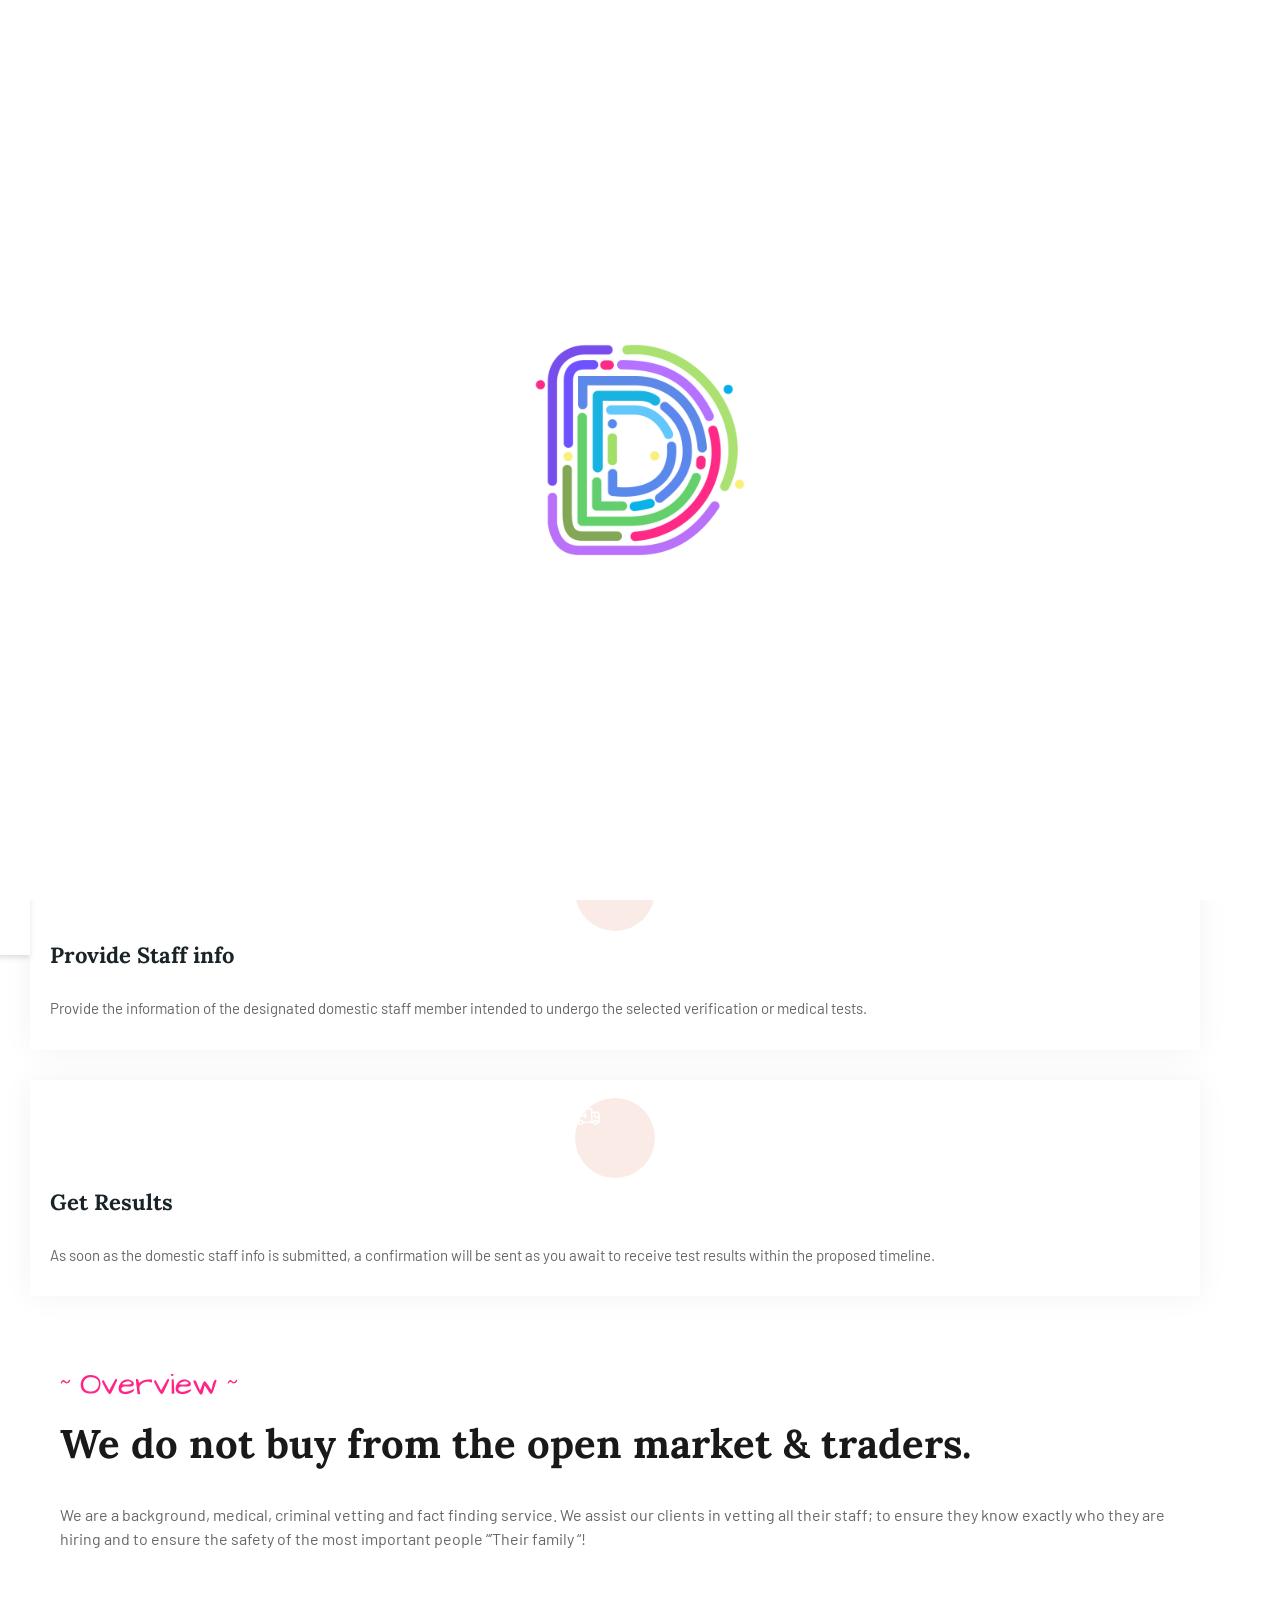
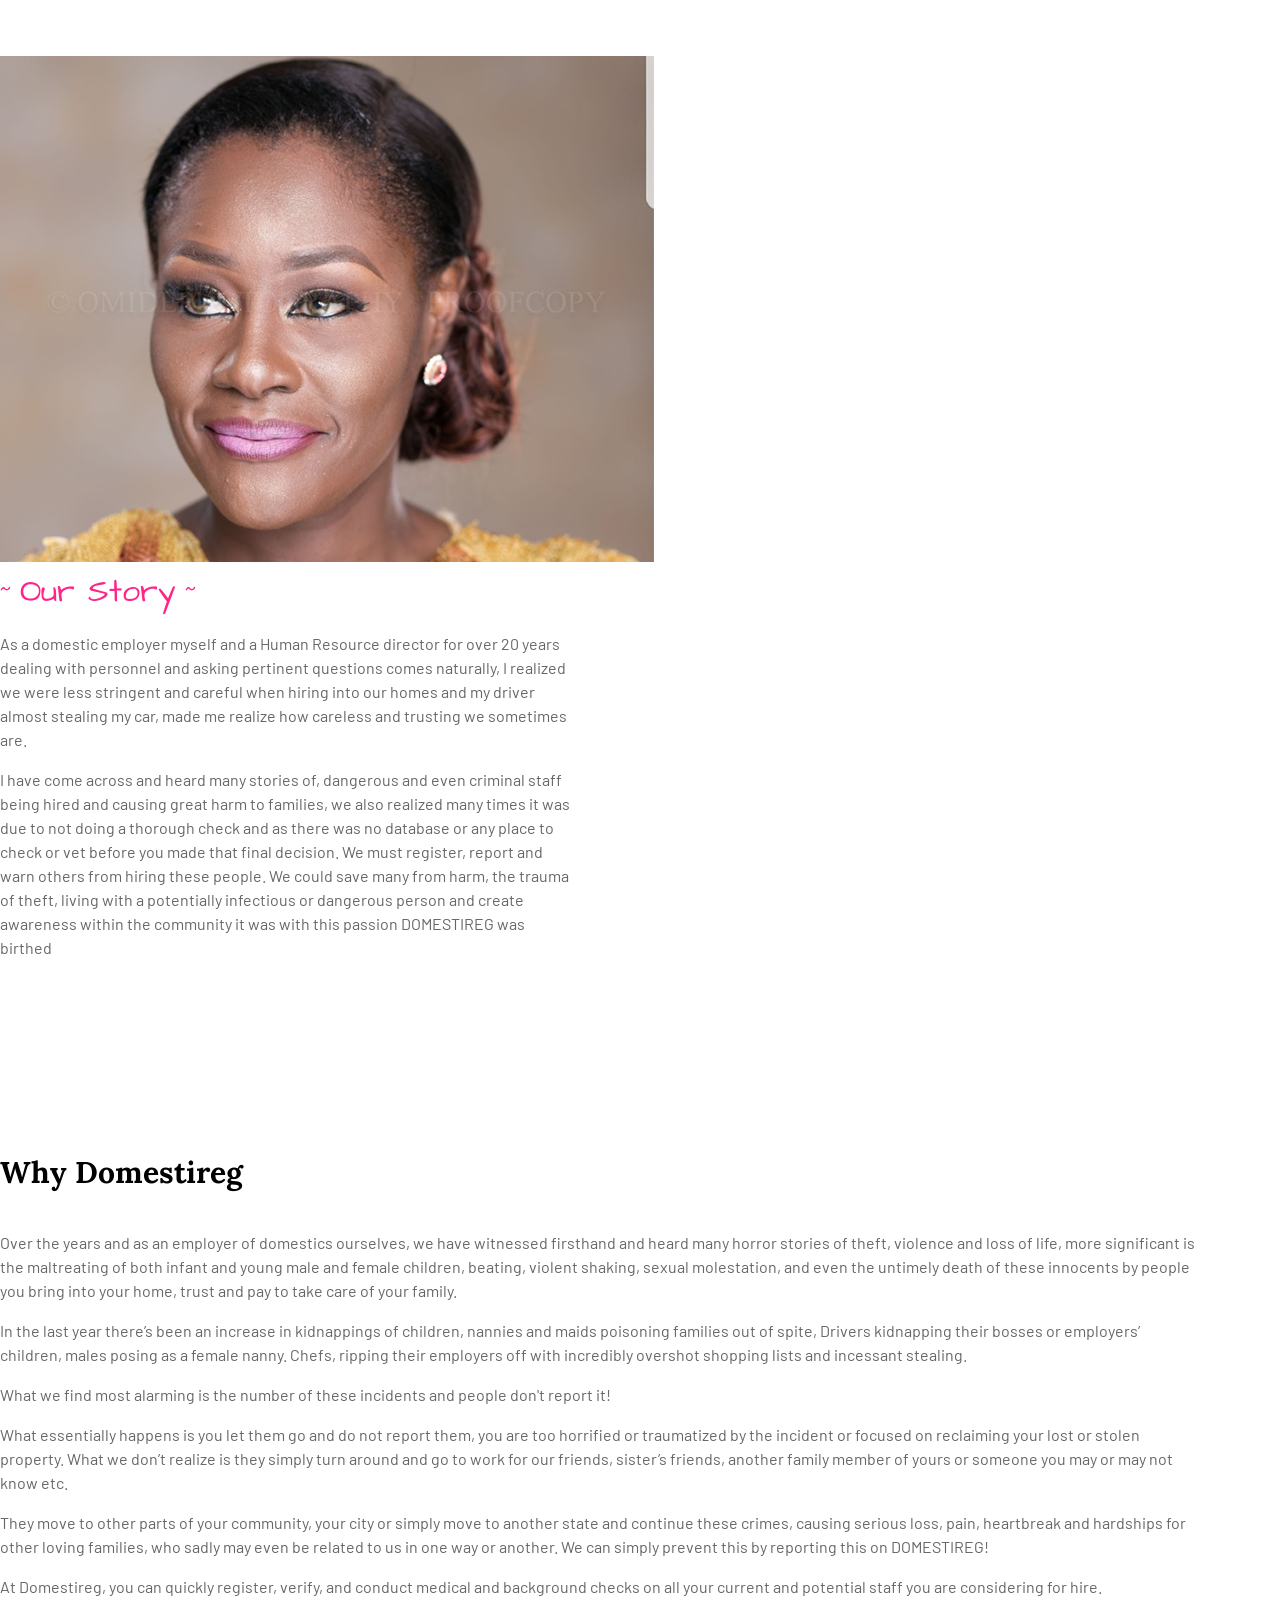
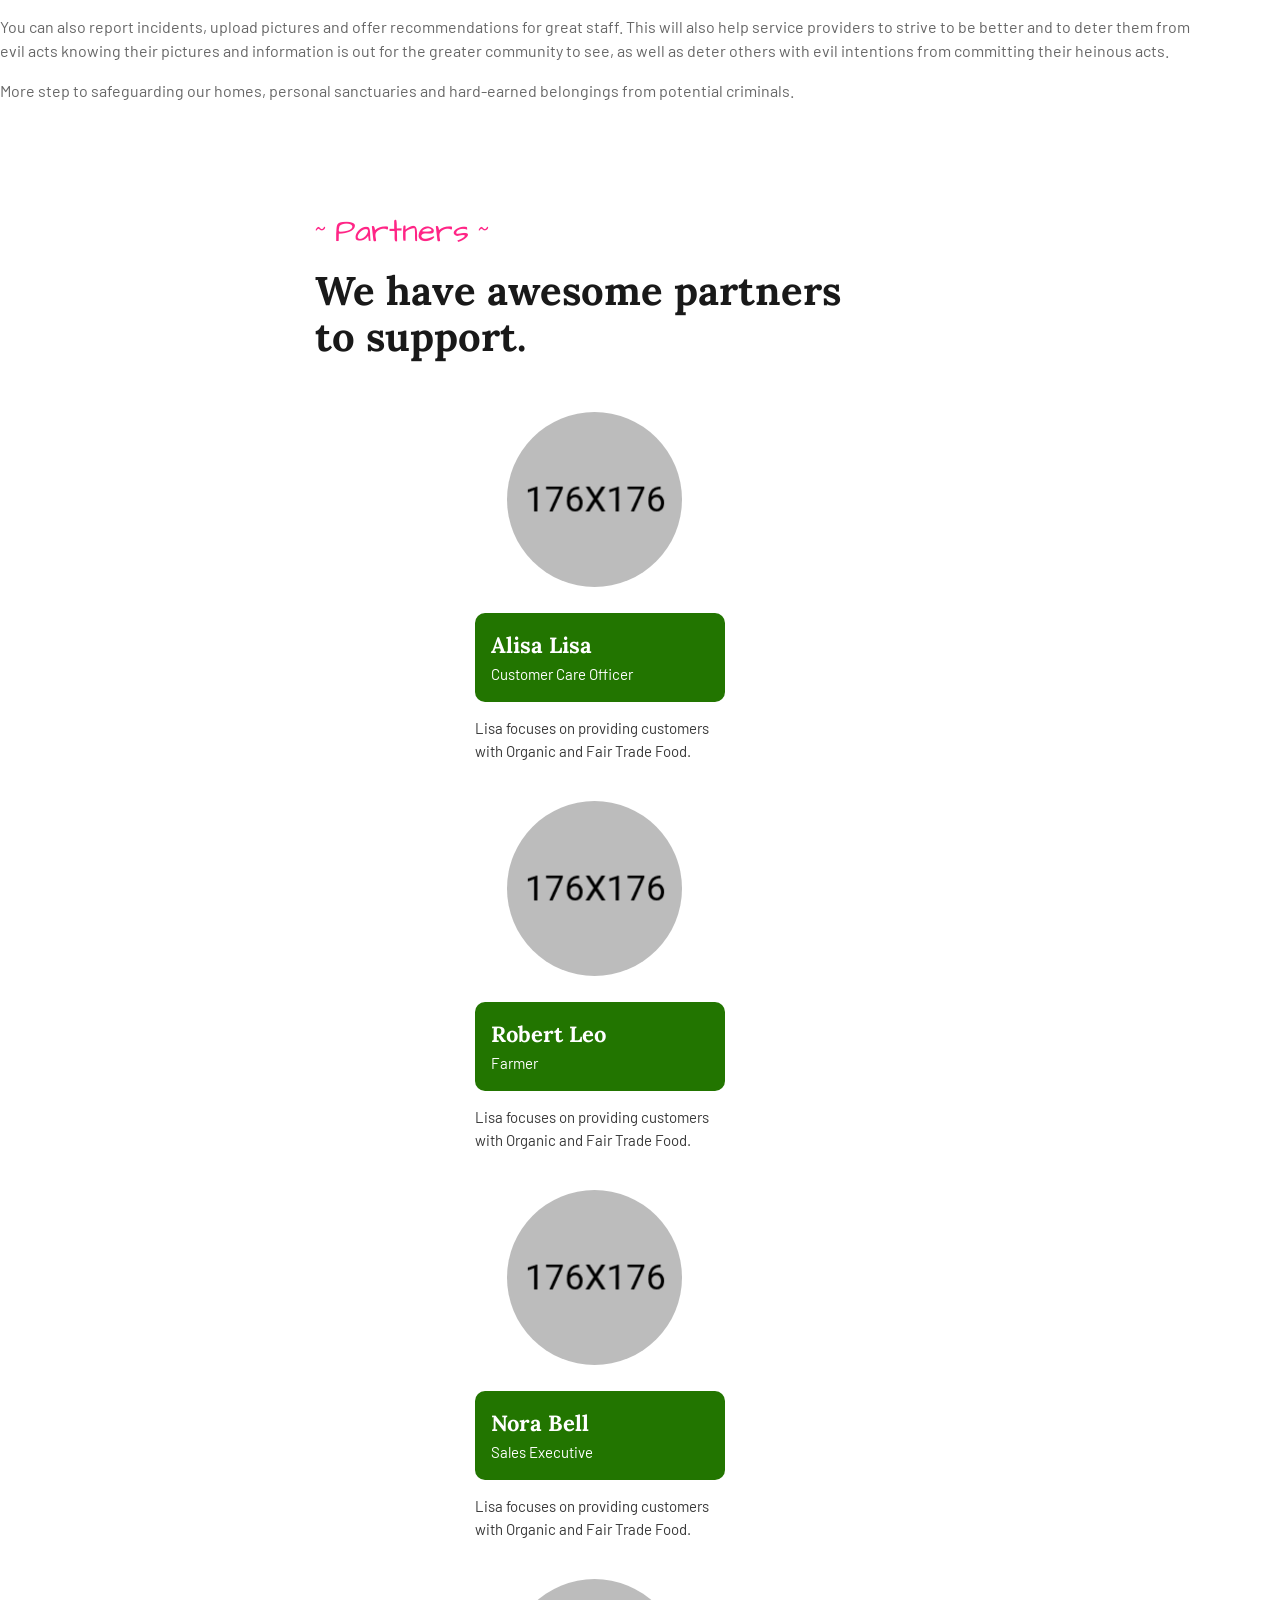
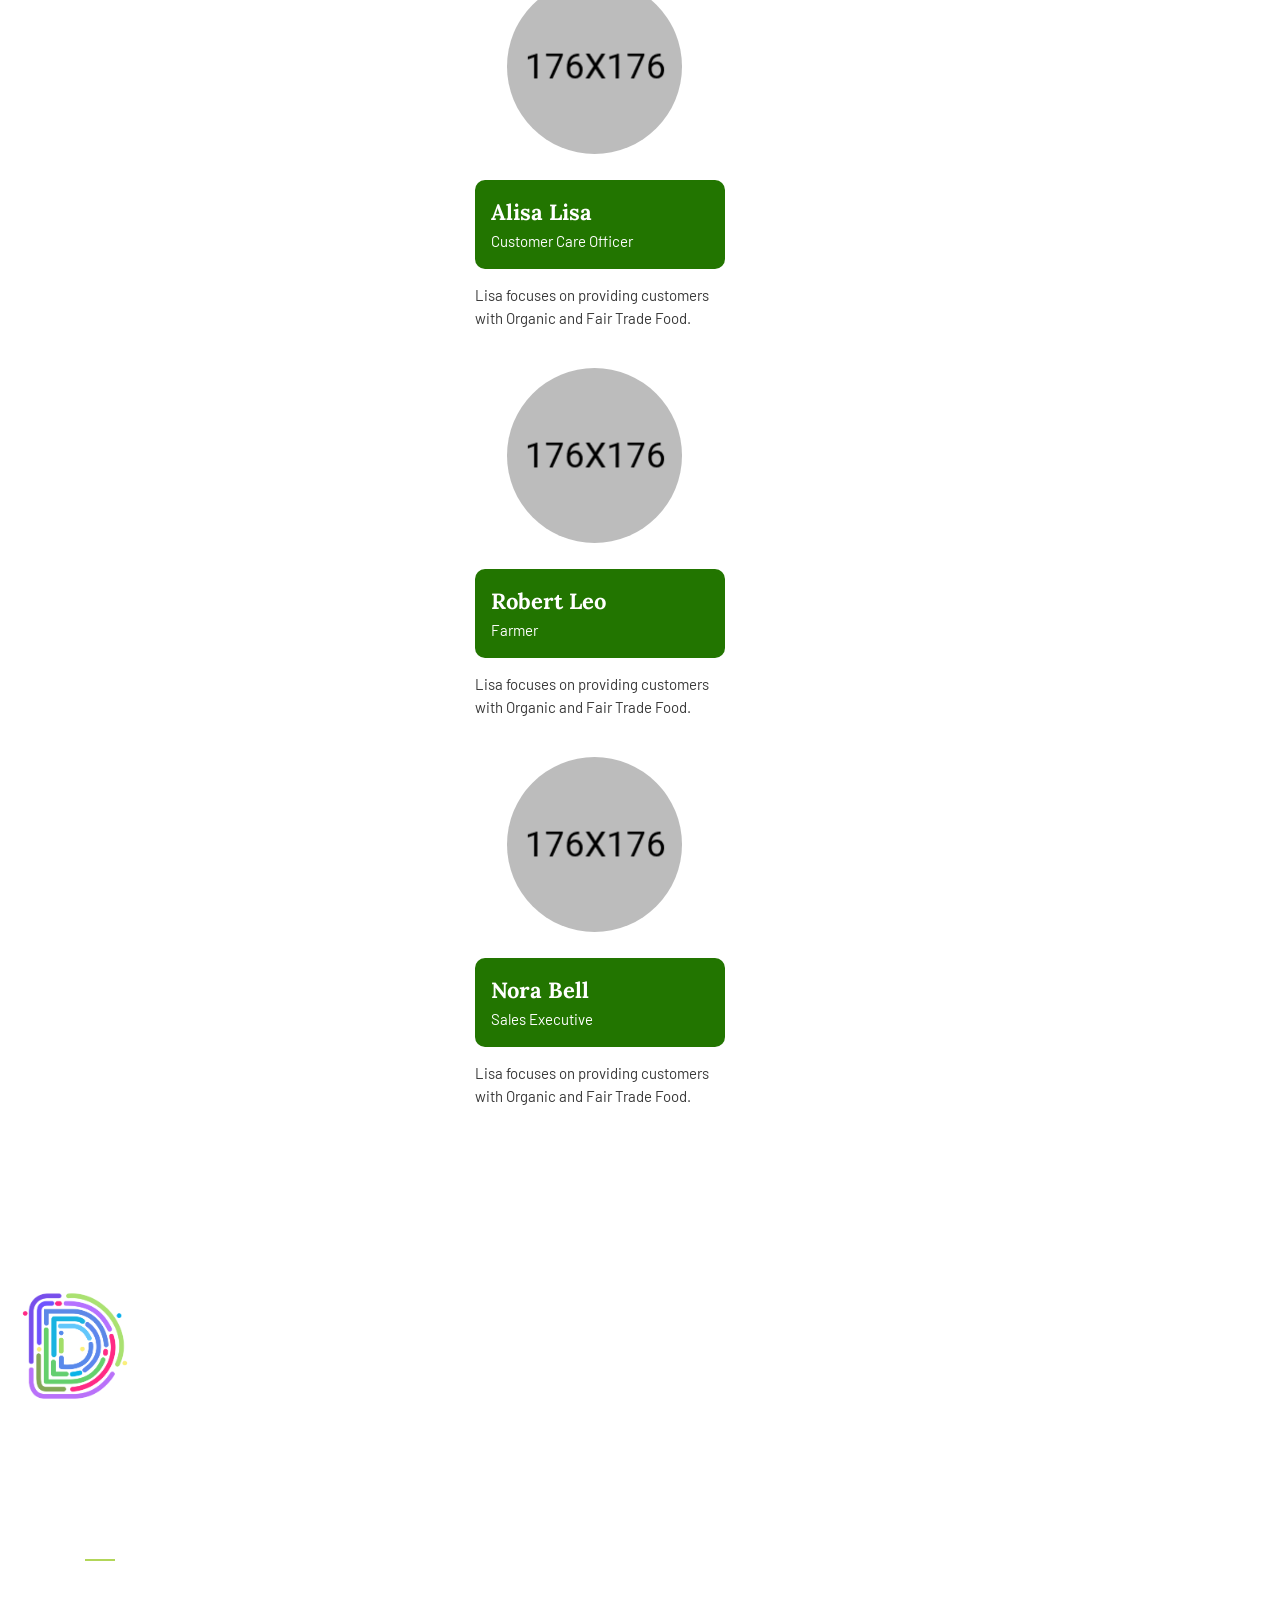
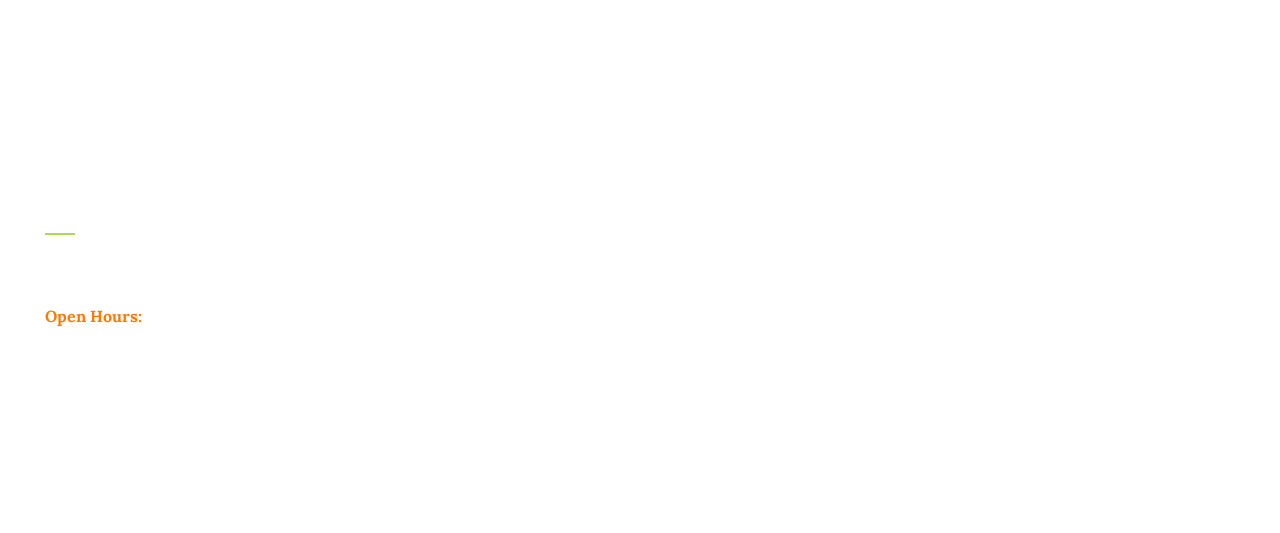
==== about.html @ 2394c48b "Setup" ====
<!DOCTYPE html>
<html lang="en">
<head>
	<meta charset="UTF-8">
	<meta name="viewport" content="width=device-width, initial-scale=1">
	<title>About Us | Organio</title>
	<meta name="description" content="Organio - Organic Food Store HTML Templae ">
	<meta name="keywords" content="	farm, food, fresh, fruit, nutrition, organic, organic farm, organic food store, organic shop, organic store, organic theme, store, vegetable, woocommerce">
	<meta name="author" content="Themexriver">
	<link rel="shortcut icon" href="assets/img/logo/ficon.png" type="image/x-icon">
	<!-- Mobile Specific Meta -->

	<link rel="stylesheet" href="assets/css/bootstrap.min.css">
	<link rel="stylesheet" href="assets/css/fontawesome-all.css">
	<link rel="stylesheet" href="assets/css/flaticon.css">
	<link rel="stylesheet" href="assets/css/animate.css">
	<link rel="stylesheet" href="assets/css/video.min.css">
	<link rel="stylesheet" href="assets/css/jquery.mCustomScrollbar.min.css">
	<link rel="stylesheet" href="assets/css/rs6.css">
	<link rel="stylesheet" href="assets/css/slick.css">
	<link rel="stylesheet" href="assets/css/slick-theme.css">
	<link rel="stylesheet" href="assets/css/style.css">
</head>
<body class="organio-wrapper">
	<div id="preloader"></div>
	<div class="up">
		<a href="#" class="scrollup text-center"><i class="fas fa-chevron-up"></i></a>
	</div>
	
<!-- Start of header section
	============================================= -->
	<header id="organio-header" class="organio-header-section header-style-one">
		<div class="organic-main-navigation">
			<div class="container">
				<div class="organic-header-content">
					<nav class="main-navigation-area d-flex clearfix ul-li">
						<div class="site-logo">
							<a href="#"><img src="assets/img/logo/domestireg_logo.png" alt=""></a>
						</div>
						<ul class="menu-navigation left-nav me-auto">
							<li><a href="#">Home</a></li>
							<li><a href="about.html">About</a></li>
							<li><a href="blog.html">Blog</a></li>
							<li><a href="contact.html">Contact</a></li>
						</ul>
						<ul class="menu-navigation nav-setup">
							<li><a href="login.html">Login</a></li>
							<li><a href="register.html" id="user-auth-btn" class="btn">Register</a></li>
						</ul>
					</nav>
				</div>
			</div>
		</div>
		<!-- Mobile Content -->
		<div class="mobile_menu position-relative">
			<div class="mobile_menu_button open_mobile_menu">
				<i class="fal fa-bars"></i>
			</div>
			<div class="mobile_menu_wrap">
				<div class="mobile_menu_overlay open_mobile_menu"></div>
				<div class="mobile_menu_content">
					<div class="mobile_menu_close open_mobile_menu">
						<i class="fal fa-times"></i>
					</div>
					<div class="m-brand-logo">
						<a href="!#"><img src="assets/img/logo/domestireg_logo.png" alt=""></a>
					</div>
					<nav class="mobile-main-navigation  clearfix ul-li">
						<ul id="m-main-nav" class="navbar-nav text-capitalize clearfix">
							<li><a href="!#">Home</a></li>
							<li><a href="about.html">About</a></li>
							<li><a href="blog.html">Blog</a></li>
							<li><a href="contact.html">Contact</a></li>
						</ul>
					</nav>
				</div>
			</div>
			<!-- /Mobile-Menu -->
		</div>
		<!-- Mobile Content -->
	</header>
<!-- End of header section
	============================================= -->

<!-- Start of Breadcrumb section
	============================================= -->
	<section id="or-breadcrumbs" class="or-breadcrumbs-section position-relative" data-background="assets/img/bg/about-us-2.jpg">
		<div class="background_overlay"></div>
		<div class="container">
			<div class="or-breadcrumbs-content text-center">
				<div class="page-title headline"><h1>About</h1></div>
				<div class="or-breadcrumbs-items ul-li">
					<ul>
						<li><a href="#">Home</a></li>
						<li>About</li>
					</ul>
				</div>
			</div>
		</div>
	</section>
<!-- End of Breadcrumb section
	============================================= -->

<!-- Start of Why choose section
	============================================= -->
	<section id="or-why-choose" class="or-why-choose-section">
		<div class="container">
			<div class="or-why-choose-content">  
				<div class="row">
					<div class="col-lg-6">
						<div class="or-why-choose-feature position-relative">
							<div class="row">
								<div class="col-md-6 d-flex align-items-stretch">
									<div class="or-why-choose-feature-innerbox headline pera-content text-center">
										<div class="or-why-choose-feature-icon position-relative d-flex align-items-center justify-content-center">
											<i class="flaticon-add-to-cart"></i>
										</div>
										<div class="or-why-choose-feature-text">
											<h3>Pick a service</h3>
											<p>Choose from a list of service bouquet.</p>
										</div>
									</div>
								</div>
								<div class="col-md-6 d-flex align-items-stretch">
									<div class="or-why-choose-feature-innerbox headline pera-content text-center">
										<div class="or-why-choose-feature-icon position-relative d-flex align-items-center justify-content-center">
											<i class="flaticon flaticon-fruits"></i>
										</div>
										<div class="or-why-choose-feature-text">
											<h3>Provide Staff info</h3>
											<p>
												Provide the information of the designated domestic staff member intended to undergo the selected verification or medical tests.
											</p>
										</div>
									</div>
								</div>
								<div class="col-md-6 d-flex align-items-stretch">
									<div class="or-why-choose-feature-innerbox headline pera-content text-center">
										<div class="or-why-choose-feature-icon position-relative d-flex align-items-center justify-content-center">
											<i class="flaticon flaticon-lorry"></i>
										</div>
										<div class="or-why-choose-feature-text">
											<h3>Get Results</h3>
											<p>
												As soon as the domestic staff info is submitted, 
												a confirmation will be sent as you await to receive test results within the proposed timeline. 
											</p>
										</div>
									</div>
								</div>
							</div>
						</div>
					</div>
					<div class="col-lg-6">
						<div class="or-why-choose-text-wrapper">
							<div class="or-section-title headline pera-content">
								<span class="sub-title">Overview</span>
								<h2 class="case-animate-time">We do not buy from the open market & traders.</h2>
								<p>
									We are a background, medical, criminal vetting and fact finding service. We assist our 
									clients in vetting all their staff; to ensure they know exactly who they are hiring and to 
									ensure the safety of the most important people “’Their family “!
								</p>
							</div>
						</div>
					</div>
				</div>
			</div>
		</div>
	</section>
<!-- End of Why choose section
	============================================= -->

	
	<!-- Start of About us section
	============================================= -->
	<section id="or-about-1" class="or-about-section-1">
		<div class="container">
			<div class="or-about-content-1 position-relative">
				<div class="or-about-img-1 position-absolute">
					<img src="assets/img/about/our-story.jpg" alt="">
				</div>
				<div class="or-about-text-area  d-flex justify-content-end">
					<div class="or-about-img-text-wrapper-1">
						<div class="or-section-title headline pera-content py-4">
							<span class="sub-title">Our Story</span>
							<p>
								As a domestic employer myself and a Human Resource director for over 20 years 
								dealing with personnel and asking pertinent questions comes naturally, I realized we 
								were less stringent and careful when hiring into our homes and my driver almost 
								stealing my car, made me realize how careless and trusting we sometimes are.
							</p>
							<p>
								I  have  come across and heard many stories of, dangerous and even criminal staff 
								being hired and causing great harm to families, we also realized many times it was 
								due to not doing a thorough check and as  there was no database or any place to 
								check or vet before you made that final decision.     We must register, report and  
								warn others from hiring these people. We could save many from harm, the trauma 
								of theft, living with a potentially infectious or dangerous person and create 
								awareness within the community it was with this passion DOMESTIREG was birthed
							</p>
						</div>
					</div>
				</div>
			</div>
		</div>
	</section>
<!-- End of About Us section
	============================================= -->	
	
	<section class="or-service-details-text-wrap headline pera-content">
		<div class="container">
			<h3>Why Domestireg</h3>
			<p>
				Over the years and as an employer of domestics ourselves, we have witnessed firsthand and heard 
				many horror stories of theft, violence and loss of life, more significant is the maltreating of 
				both infant and young male and female children, beating, violent shaking, sexual molestation, and 
				even the untimely death of these innocents by people you bring into your home, trust and pay to 
				take care of your family. 
			</p>
			<p>
				In the last year there’s been an increase in kidnappings of children, nannies and maids poisoning 
				families out of spite, Drivers kidnapping their bosses or employers’ children, males posing as a 
				female nanny. Chefs, ripping their employers off with incredibly overshot shopping lists and 
				incessant stealing. 
			</p>
			<p>What we find most alarming is the number of these incidents and people don't report it!</p>
			<p>
				What essentially happens is you let them go and do not report them, you are too horrified or 
				traumatized by the incident or focused on reclaiming your lost or stolen property. What we don’t 
				realize is they simply turn around and go to work for our friends, sister’s friends, another family 
				member of yours or someone you may or may not know etc.  
			</p>
			<p>
				They move to other parts of your community, your city or simply move to another state and 
				continue these crimes, causing serious loss, pain, heartbreak and hardships for other loving 
				families, who sadly may even be related to us in one way or another. We can simply prevent this 
				by reporting this on DOMESTIREG! 
			</p>
			<p>
				At Domestireg, you can quickly register, verify, and conduct medical and background checks on all 
your current and potential staff you are considering for hire. 
			</p>
			<p>
				You can also report incidents, upload pictures and offer recommendations for great staff. This 
will also help service providers to strive to be better and to deter them from evil acts knowing their 
pictures and information is out for the greater community to see, as well as deter others with evil 
intentions from committing their heinous acts. 
			</p>
			<p>More step to safeguarding our homes, personal sanctuaries and hard-earned belongings from potential criminals. </p>
		</div>
	</section>

<!-- Start of team section
	============================================= -->
	<section id="our-team" class="or-team-section">
		<div class="container">
			<div class="or-section-title headline pera-content text-center middle-align">
				<span class="sub-title">Partners</span>
				<h2 class="case-animate-time">We have awesome partners to support.</h2>
			</div>
			<div class="or-team-content">
				<div class="or-team-content-area">
					<div class="or-team-slider">
						<div class="organio-inner-item">
							<div class="or-team-innerbox">
								<div class="or-team-img position-relative">
									<img src="assets/img/team/tm1.jpg" alt="">
								</div>
								<div class="or-taam-item-holder">
									<div class="or-team-meta text-center headline position-relative">
										<h3><a href="team-single.html">Alisa Lisa</a></h3>
										<span>Customer Care Officer</span>
										<div class="team-item-side-img">
											<img class="side-img" src="assets/img/icon/t-icon2.png" alt="">
											<img class="side-img" src="assets/img/icon/t-icon1.png" alt="">
										</div>
									</div>
									<div class="or-team-text-social pera-content text-center">
										<p>Lisa focuses on providing customers with Organic and Fair Trade Food.</p>
										<div class="or-team-social">
											<a href="#"><i class="fab fa-facebook-f"></i></a>
											<a href="#"><i class="fab fa-twitter"></i></a>
											<a href="#"><i class="fab fa-dribbble"></i></a>
											<a href="#"><i class="fab fa-behance"></i></a>
										</div>
									</div>
								</div>
							</div>
						</div>
						<div class="organio-inner-item">
							<div class="or-team-innerbox">
								<div class="or-team-img position-relative">
									<img src="assets/img/team/tm2.jpg" alt="">
								</div>
								<div class="or-taam-item-holder">
									<div class="or-team-meta text-center headline position-relative">
										<h3><a href="team-single.html">Robert Leo</a></h3>
										<span>Farmer</span>
										<div class="team-item-side-img">
											<img class="side-img" src="assets/img/icon/t-icon2.png" alt="">
											<img class="side-img" src="assets/img/icon/t-icon1.png" alt="">
										</div>
									</div>
									<div class="or-team-text-social pera-content text-center">
										<p>Lisa focuses on providing customers with Organic and Fair Trade Food.</p>
										<div class="or-team-social">
											<a href="#"><i class="fab fa-facebook-f"></i></a>
											<a href="#"><i class="fab fa-twitter"></i></a>
											<a href="#"><i class="fab fa-dribbble"></i></a>
											<a href="#"><i class="fab fa-behance"></i></a>
										</div>
									</div>
								</div>
							</div>
						</div>
						<div class="organio-inner-item">
							<div class="or-team-innerbox">
								<div class="or-team-img position-relative">
									<img src="assets/img/team/tm3.jpg" alt="">
								</div>
								<div class="or-taam-item-holder">
									<div class="or-team-meta text-center headline position-relative">
										<h3><a href="team-single.html">Nora Bell</a></h3>
										<span>Sales Executive</span>
										<div class="team-item-side-img">
											<img class="side-img" src="assets/img/icon/t-icon2.png" alt="">
											<img class="side-img" src="assets/img/icon/t-icon1.png" alt="">
										</div>
									</div>
									<div class="or-team-text-social pera-content text-center">
										<p>Lisa focuses on providing customers with Organic and Fair Trade Food.</p>
										<div class="or-team-social">
											<a href="#"><i class="fab fa-facebook-f"></i></a>
											<a href="#"><i class="fab fa-twitter"></i></a>
											<a href="#"><i class="fab fa-dribbble"></i></a>
											<a href="#"><i class="fab fa-behance"></i></a>
										</div>
									</div>
								</div>
							</div>
						</div>
						<div class="organio-inner-item">
							<div class="or-team-innerbox">
								<div class="or-team-img position-relative">
									<img src="assets/img/team/tm1.jpg" alt="">
								</div>
								<div class="or-taam-item-holder">
									<div class="or-team-meta text-center headline position-relative">
										<h3><a href="team-single.html">Alisa Lisa</a></h3>
										<span>Customer Care Officer</span>
										<div class="team-item-side-img">
											<img class="side-img" src="assets/img/icon/t-icon2.png" alt="">
											<img class="side-img" src="assets/img/icon/t-icon1.png" alt="">
										</div>
									</div>
									<div class="or-team-text-social pera-content text-center">
										<p>Lisa focuses on providing customers with Organic and Fair Trade Food.</p>
										<div class="or-team-social">
											<a href="#"><i class="fab fa-facebook-f"></i></a>
											<a href="#"><i class="fab fa-twitter"></i></a>
											<a href="#"><i class="fab fa-dribbble"></i></a>
											<a href="#"><i class="fab fa-behance"></i></a>
										</div>
									</div>
								</div>
							</div>
						</div>
						<div class="organio-inner-item">
							<div class="or-team-innerbox">
								<div class="or-team-img position-relative">
									<img src="assets/img/team/tm2.jpg" alt="">
								</div>
								<div class="or-taam-item-holder">
									<div class="or-team-meta text-center headline position-relative">
										<h3><a href="team-single.html">Robert Leo</a></h3>
										<span>Farmer</span>
										<div class="team-item-side-img">
											<img class="side-img" src="assets/img/icon/t-icon2.png" alt="">
											<img class="side-img" src="assets/img/icon/t-icon1.png" alt="">
										</div>
									</div>
									<div class="or-team-text-social pera-content text-center">
										<p>Lisa focuses on providing customers with Organic and Fair Trade Food.</p>
										<div class="or-team-social">
											<a href="#"><i class="fab fa-facebook-f"></i></a>
											<a href="#"><i class="fab fa-twitter"></i></a>
											<a href="#"><i class="fab fa-dribbble"></i></a>
											<a href="#"><i class="fab fa-behance"></i></a>
										</div>
									</div>
								</div>
							</div>
						</div>
						<div class="organio-inner-item">
							<div class="or-team-innerbox">
								<div class="or-team-img position-relative">
									<img src="assets/img/team/tm3.jpg" alt="">
								</div>
								<div class="or-taam-item-holder">
									<div class="or-team-meta text-center headline position-relative">
										<h3><a href="team-single.html">Nora Bell</a></h3>
										<span>Sales Executive</span>
										<div class="team-item-side-img">
											<img class="side-img" src="assets/img/icon/t-icon2.png" alt="">
											<img class="side-img" src="assets/img/icon/t-icon1.png" alt="">
										</div>
									</div>
									<div class="or-team-text-social pera-content text-center">
										<p>Lisa focuses on providing customers with Organic and Fair Trade Food.</p>
										<div class="or-team-social">
											<a href="#"><i class="fab fa-facebook-f"></i></a>
											<a href="#"><i class="fab fa-twitter"></i></a>
											<a href="#"><i class="fab fa-dribbble"></i></a>
											<a href="#"><i class="fab fa-behance"></i></a>
										</div>
									</div>
								</div>
							</div>
						</div>
					</div>
				</div>
			</div>
		</div>
	</section>
<!-- End of team section
	============================================= -->					

<!-- Start of Footer section
	============================================= -->
	<footer id="or-footer-1" class="or-footer-section-1 pt-5" data-background="assets/img/bg/bg-footer-top.png">
		<div class="or-footer-widget-wrapper-1">
			<div class="container">
				<div class="row">
					<div class="col-lg-3 col-md-6">	
						<div class="or-footer-widget headline pera-content ul-li-block">
							<div class="or-logo-widget">
								<a href="#"><img src="assets/img/logo/domestireg_icon.png" style="width: 150px;" alt=""></a>
								<p class="pt-0">
									We work with a passion of taking challenges and creating new ones in advertising sector.
								</p>
							</div>
						</div>
					</div>
					<div class="col-lg-3 col-md-6">	
						<div class="or-footer-widget  headline pera-content ul-li-block">
							<div class="or-menu-widget">
								<h2 class="widget-title">Links</h2>
								<ul>
									<li><a href="index.html">Home</a></li>
									<li><a href="about.html">About us</a></li>
									<li><a href="blog.html">Blog</a></li>
									<li><a href="contact.html">Contact</a></li>
									<li><a href="login.html">Login</a></li>
								</ul>
							</div>
						</div>
					</div>
					<div class="col-lg-3 col-md-6 pt-4">	
						<div class="or-footer-widget headline pera-content ul-li-block">
							<div class="or-contact-widget">
								<h2 class="widget-title">Official info:</h2>
								<ul>
									<li><i class="fas fa-envelope"></i> <span> info@domestireg.com  </span> </li>
								</ul>
								<span class="title">Open Hours: </span>
								<p>Mon - Sat: 8 am - 5 pm, Sunday: CLOSED</p>
								<div class="footer-social d-flex text-white">	
									<a class="d-inline py-2 pe-2" href="#" tabindex="0"><i class="fab fa-facebook-f"></i></a>
									<a class="d-inline p-2" href="#" tabindex="0"><i class="fab fa-twitter"></i></a>
									<a class="d-inline p-2" href="#" tabindex="0"><i class="fab fa-instagram"></i></a>
								</div>
							</div>
						</div>
					</div>
					<div class="col-lg-3 col-md-6">	
					</div>
				</div>
			</div>
		</div>
		<div class="or-footer-copyright text-center" data-background="assets/img/bg/bg-footer-bottom.png">
			<span>© 2021 Organio - Organic. All rights reserved.</span>
		</div>
	</footer>
<!-- End of Footer section
	============================================= -->	


	<!-- For Js Library -->
	<script src="assets/js/jquery.min.js"></script>
	<script src="assets/js/bootstrap.min.js"></script>
	<script src="assets/js/popper.min.js"></script>
	<script src="assets/js/jquery.magnific-popup.min.js"></script>
	<script src="assets/js/appear.js"></script>
	<script src="assets/js/slick.js"></script>
	<script src="assets/js/jquery.counterup.min.js"></script>
	<script src="assets/js/waypoints.min.js"></script>
	<script src="assets/js/jquery.mCustomScrollbar.concat.min.js"></script>
	<script src="assets/js/wow.min.js"></script>
	<script src="assets/js/imagesloaded.pkgd.min.js"></script>
	<script src="assets/js/parallax-scroll.js"></script>
	<script src="assets/js/rbtools.min.js"></script>
	<script src="assets/js/rs6.min.js"></script>
	<script src="assets/js/script.js"></script>
</body>
</html>
---- assets/css/video.min.css ----
code,pre{tab-size:4}.mfp-preloader{font-size:13px}.get-code-window{position:relative;background:#FFF;padding:2em 3em;width:auto;margin:20px auto;max-width:600px}#magnific_popup_documentation{font-size:3em;margin-bottom:1em;font-weight:700;text-align:center}.grid-c{clear:both}.grid-c p{margin-bottom:.5em}.grid-c{overflow:hidden;margin:0 -1em}.gc3{-moz-box-sizing:border-box;-webkit-box-sizing:border-box;box-sizing:border-box;width:50%;float:left;padding:1em;overflow:hidden}.grid-c .gc3:nth-of-type(2n+1){clear:left}#broken-glass{height:100%;-webkit-tap-highlight-color:transparent;position:absolute;left:0;top:0;width:100%}#header-links{font-size:16px}#markdown-toc{position:fixed;left:0;top:50px;padding:20px;background:rgba(255,255,255,.71);-webkit-backface-visibility:hidden;list-style:none}#markdown-toc a[href="#magnific-popup-docs"]{display:none}#markdown-toc:before{content:'Table of contents';font-weight:700;display:block;margin-bottom:10px}@media all and (max-width:75em){#markdown-toc{position:static;padding:0;background:0 0}}#markdown-toc code,pre{font-family:Consolas,"Liberation Mono",Courier,monospace}code{background:#F8F8F8;padding:.1em .4em;color:#c82829;font-size:13px}pre{background:0 0;line-height:18px;overflow:auto;padding:20px 25px;border-radius:2px}pre code{border:0;padding:0;background:0 0;color:#000;font-size:13px}.highlight{position:relative;margin-bottom:.5em;margin-left:-1.5em;width:100%;padding:0 1.5em;background-color:#F5FAFC}pre code:before{display:block;position:absolute;right:3px;top:6px;padding:3px 7px 0;color:#889499;font-size:12px;line-height:13px}code.html:before{content:'HTML'}code.javascript:before{content:'JS'}code.css:before{content:'CSS'}#mc_embed_signup{max-width:350px;padding:32px;background:#EEE}#mc_embed_signup input[type=email]{border:1px solid #CCC;border-top:1px solid #999;padding:5px;font-size:18px;width:200px;margin-right:10px;height:25px;transition:all .3s ease;-moz-transition:all .3s ease;-webkit-transition:all .3s ease;border-radius:2px;-moz-border-radius:2px;-webkit-border-radius:2px}#mc_embed_signup input[type=email]:focus{background-color:#FFF;border:1px solid #3169B3;box-shadow:#3169B3 0 0 5px;-moz-box-shadow:#3169B3 0 0 5px;-webkit-box-shadow:#3169B3 0 0 5px;outline:0}#mc_embed_signup input[type=submit]{border:1px solid #3169B3;font-size:13px;font-weight:700;color:#FFF;height:auto;padding:8px 13px;cursor:pointer;background-color:#3169B3;display:inline-block;width:auto;-webkit-appearance:none;border-radius:2px;-moz-border-radius:2px;-webkit-border-radius:2px;vertical-align:top}.embed-form{position:relative}#mc_embed_signup #main-wrapper{background:0 0;max-width:800px;width:100%;margin:2em auto 4em;padding:0 3em 3em;-moz-box-sizing:border-box;-webkit-box-sizing:border-box;box-sizing:border-box;position:relative}.white-popup-block{background:#FFF;padding:20px 30px;text-align:left;max-width:650px;margin:40px auto;position:relative}#examples:after{content:'to view source click on the title of example';opacity:.4;font-weight:400;font-size:14px;margin-top:13px;float:right}.example{margin-bottom:20px;position:relative}.square-tmb{margin:0 10px 0 0;cursor:pointer}.zoom-cursor{cursor:-webkit-zoom-in;cursor:-moz-zoom-in;cursor:zoom-in}.example a,a.popup-link{text-decoration:none;border-bottom:1px dotted}.example a:hover,a.popup-link:hover{text-decoration:none}#image-gallery a,#single-image{border-bottom:none}.not-ready-yet-notice{padding:20px;background:#EEE}#footer{border-top:1px solid #DDD;padding-top:3em;margin:5em 0 0;width:100%;text-align:center;opacity:.9}#conditional-lightbox-notice{display:none}#logo-status{opacity:0;-webkit-transition:opacity .5s;-moz-transition:opacity .5s;transition:opacity .5s;width:100%;text-align:center}#logo-status.down{opacity:1}code.def{padding:0;background:#FFF;border:0;display:block;margin-bottom:8px;margin-top:-10px;color:#A3A3A3}@media all and (max-width:50em){#logo}@media all and (max-width:30em){#examples:after{display:none}.gc3{width:100%}.grid-c .gc3:nth-of-type(2n+1){clear:none}#main-wrapper{padding:1em;margin-top:0}.highlight{padding:.2em 1em;margin:1em -1em}}@media all and (max-width:700px){.zoom-cursor{cursor:pointer}#conditional-lightbox-notice{display:block;padding:10px;background:#FFEAEA}}#logo-overlay{width:100%;height:75px;background:red;position:absolute;left:0;top:0;opacity:0}#mfp-build-tool{background:#FFF;padding:30px 40px 40px;max-width:500px;text-align:left;margin:10px auto;position:relative}#mfp-build-tool #mfp-build-form label{display:block;margin-bottom:5px;min-height:18px;padding-left:18px}#mfp-build-form input[type=checkbox]{margin:3px 5px 3px -18px;line-height:normal;cursor:pointer;width:auto;float:left}#mfp-build-status{min-height:40px}#mfp-build-status .error{color:#830C0C}#mfp-build-status .success{color:#014B04}#mfp-build-status .progress{color:#000}#smashing{text-align:center;font-weight:700}#smashing strong{color:#EF4A35}.smashing-link{margin-left:29px;position:relative}.smashing-link:before{content:'';display:inline-block;width:24px;height:24px;background:url(http://dimsemenov.com/images/sm-logo-24x24.png);position:absolute;top:-4px;left:-28px}#hackernews{margin-left:24px}#hackernews:before{background:url(http://dimsemenov.com/images/hn-logo-18x18.gif);width:18px;height:18px;top:-1px;left:-22px}.share-buttons{text-align:center}.share-buttons .share-buttons{position:relative;margin:70px 0}#tweet{background:#0096c4}#like{background:#3b5998}#gplus{background:#d34836}#vkcom{background:#6e8fb1}pre .comment,pre .diff .header,pre .javadoc,pre .template_comment{color:#998;font-style:italic}pre .css .rule .keyword,pre .javascript .title,pre .keyword,pre .nginx .title,pre .request,pre .status,pre .subst,pre .winutils{color:#333;font-weight:700}pre .hexcolor,pre .number,pre .ruby .constant{color:#099}pre .phpdoc,pre .string,pre .tag .value,pre .tex .formula{color:#D01040}pre .id,pre .title{color:#900;font-weight:700}pre .clojure .title,pre .javascript .title,pre .lisp .title,pre .subst{font-weight:400}pre .class .title,pre .haskell .type,pre .tex .command,pre .vhdl .literal{color:#458;font-weight:700}pre .django .tag .keyword,pre .rules .property,pre .tag,pre .tag .title{color:navy;font-weight:400}pre .attribute,pre .lisp .body,pre .variable{color:teal}pre .regexp{color:#009926}pre .class{color:#458;font-weight:700}pre .built_in,pre .clojure .built_in,pre .lisp .title{color:#0086b3}pre .cdata,pre .doctype,pre .pi,pre .preprocessor,pre .shebang{color:#999;font-weight:700}pre .deletion{background:#fdd}pre .addition{background:#dfd}pre .diff .change{background:#0086b3}pre .chunk{color:#aaa}#documentation-intro{background:#2b2b2b;text-align:center;padding:3em;width:100%;margin-left:-3em;margin-bottom:3em}#documentation-intro #id1{display:none}.hll{background-color:#ffc}.c{color:#998;font-style:italic}.err{color:#a61717;background-color:#e3d2d2}.k,.o{color:#000;font-weight:700}.cm{color:#998;font-style:italic}.cp{color:#999;font-weight:700;font-style:italic}.c1{color:#998;font-style:italic}.cs{color:#999;font-weight:700;font-style:italic}.gd{color:#000;background-color:#fdd}.ge{color:#000;font-style:italic}.gr{color:#a00}.gh{color:#999}.gi{color:#000;background-color:#dfd}.go{color:#888}.gp{color:#555}.gs{font-weight:700}.gu{color:#aaa}.gt{color:#a00}.kc,.kd,.kn,.kp,.kr{color:#000;font-weight:700}.kt{color:#458;font-weight:700}.m{color:#099}.s{color:#d01040}.na{color:teal}.nb{color:#0086b3}.nc{color:#458;font-weight:700}.no{color:teal}.nd{color:#3c5d5d;font-weight:700}.ni{color:purple}.ne,.nf,.nl{color:#900;font-weight:700}.nn{color:#555}.nt{color:navy}.nv{color:teal}.ow{color:#000;font-weight:700}.w{color:#bbb}.mf,.mh,.mi,.mo{color:#099}.s2,.sb,.sc,.sd,.se,.sh,.si,.sx{color:#d01040}.sr{color:#009926}.s1{color:#d01040}.ss{color:#990073}.bp{color:#999}.vc,.vg,.vi{color:teal}.il{color:#099}.mfp-bg{top:0;left:0;width:100%;height:100%;z-index:1042;overflow:hidden;position:fixed;background:#0b0b0b;opacity:.8;filter:alpha(opacity=80)}.mfp-wrap{top:0;left:0;width:100%;height:100%;z-index:1043;position:fixed;outline:0!important;-webkit-backface-visibility:hidden}.mfp-container{text-align:center;position:absolute;width:100%;height:100%;left:0;top:0;padding:0 8px;-webkit-box-sizing:border-box;-moz-box-sizing:border-box;box-sizing:border-box}.mfp-container:before{content:'';display:inline-block;height:100%;vertical-align:middle}.mfp-align-top .mfp-container:before{display:none}.mfp-content{position:relative;display:inline-block;vertical-align:middle;margin:0 auto;text-align:left;z-index:1045}.mfp-ajax-holder .mfp-content,.mfp-inline-holder .mfp-content{width:100%;cursor:auto}.mfp-ajax-cur{cursor:progress}.mfp-zoom-out-cur,.mfp-zoom-out-cur .mfp-image-holder .mfp-close{cursor:-moz-zoom-out;cursor:-webkit-zoom-out;cursor:zoom-out}.mfp-zoom{cursor:pointer;cursor:-webkit-zoom-in;cursor:-moz-zoom-in;cursor:zoom-in}.mfp-auto-cursor .mfp-content{cursor:auto}.mfp-arrow,.mfp-close,.mfp-counter,.mfp-preloader{-webkit-user-select:none;-moz-user-select:none;user-select:none}.mfp-loading.mfp-figure{display:none}.mfp-hide{display:none!important}.mfp-preloader{color:#CCC;position:absolute;top:50%;width:auto;text-align:center;margin-top:-.8em;left:8px;right:8px;z-index:1044}.mfp-s-error .mfp-content,.mfp-s-ready .mfp-preloader{display:none}button.mfp-arrow,button.mfp-close{overflow:visible;cursor:pointer;background:0 0;border:0;-webkit-appearance:none;display:block;outline:0;padding:0;z-index:1046;-webkit-box-shadow:none;box-shadow:none}button::-moz-focus-inner{padding:0;border:0}.mfp-close{width:44px;height:44px;line-height:44px;position:absolute;right:0;top:0;text-decoration:none;text-align:center;opacity:.65;filter:alpha(opacity=65);padding:0 0 18px 10px;color:#FFF;font-style:normal;font-size:28px;font-family:Arial,Baskerville,monospace}.mfp-close:focus,.mfp-close:hover{opacity:1;filter:alpha(opacity=100)}.mfp-close:active{top:1px}.mfp-close-btn-in .mfp-close{color:#333}.mfp-iframe-holder .mfp-close,.mfp-image-holder .mfp-close{color:#FFF;right:-6px;text-align:right;padding-right:6px;width:100%}.mfp-counter{position:absolute;top:0;right:0;color:#CCC;font-size:12px;line-height:18px;white-space:nowrap}.mfp-arrow{position:absolute;opacity:.65;filter:alpha(opacity=65);margin:-55px 0 0;top:50%;padding:0;width:90px;height:110px;-webkit-tap-highlight-color:transparent}.mfp-arrow:active{margin-top:-54px}.mfp-arrow:focus,.mfp-arrow:hover{opacity:1;filter:alpha(opacity=100)}.mfp-arrow .mfp-a,.mfp-arrow .mfp-b,.mfp-arrow:after,.mfp-arrow:before{content:'';display:block;width:0;height:0;position:absolute;left:0;top:0;margin-top:35px;margin-left:35px;border:inset transparent}.mfp-arrow .mfp-a,.mfp-arrow:after{border-top-width:13px;border-bottom-width:13px;top:8px}.mfp-arrow .mfp-b,.mfp-arrow:before{border-top-width:21px;border-bottom-width:21px;opacity:.7}.mfp-arrow-left{left:0}.mfp-arrow-left .mfp-a,.mfp-arrow-left:after{border-right:17px solid #FFF;margin-left:31px}.mfp-arrow-left .mfp-b,.mfp-arrow-left:before{margin-left:25px;border-right:27px solid #3F3F3F}.mfp-arrow-right{right:0}.mfp-arrow-right .mfp-a,.mfp-arrow-right:after{border-left:17px solid #FFF;margin-left:39px}.mfp-arrow-right .mfp-b,.mfp-arrow-right:before{border-left:27px solid #3F3F3F}.mfp-iframe-holder{padding-top:40px;padding-bottom:40px}.mfp-iframe-holder .mfp-content{line-height:0;width:100%;max-width:900px}.mfp-iframe-holder .mfp-close{top:-40px}.mfp-iframe-scaler{width:100%;height:0;overflow:hidden;padding-top:56.25%}.mfp-iframe-scaler iframe{position:absolute;display:block;top:0;left:0;width:100%;height:100%;box-shadow:0 0 8px rgba(0,0,0,.6);background:#000}img.mfp-img{width:auto;max-width:100%;height:auto;display:block;line-height:0;-webkit-box-sizing:border-box;-moz-box-sizing:border-box;box-sizing:border-box;padding:40px 0;margin:0 auto}.mfp-figure{line-height:0}.mfp-figure:after{content:'';position:absolute;left:0;top:40px;bottom:40px;display:block;right:0;width:auto;height:auto;z-index:-1;box-shadow:0 0 8px rgba(0,0,0,.6);background:#444}.mfp-figure small{color:#BDBDBD;display:block;font-size:12px;line-height:14px}.mfp-figure figure{margin:0}.mfp-bottom-bar{margin-top:-36px;position:absolute;top:100%;left:0;width:100%;cursor:auto}.mfp-title{text-align:left;line-height:18px;color:#F3F3F3;word-wrap:break-word;padding-right:36px}.mfp-image-holder .mfp-content{max-width:100%}.mfp-gallery .mfp-image-holder .mfp-figure{cursor:pointer}@media screen and (max-width:800px) and (orientation:landscape),screen and (max-height:300px){.mfp-img-mobile .mfp-image-holder{padding-left:0;padding-right:0}.mfp-img-mobile img.mfp-img{padding:0}.mfp-img-mobile .mfp-figure:after{top:0;bottom:0}.mfp-img-mobile .mfp-figure small{display:inline;margin-left:5px}.mfp-img-mobile .mfp-bottom-bar{background:rgba(0,0,0,.6);bottom:0;margin:0;top:auto;padding:3px 5px;position:fixed;-webkit-box-sizing:border-box;-moz-box-sizing:border-box;box-sizing:border-box}.mfp-img-mobile .mfp-bottom-bar:empty{padding:0}.mfp-img-mobile .mfp-counter{right:5px;top:3px}.mfp-img-mobile .mfp-close{top:0;right:0;width:35px;height:35px;line-height:35px;background:rgba(0,0,0,.6);position:fixed;text-align:center;padding:0}}@media all and (max-width:900px){.mfp-arrow{-webkit-transform:scale(.75);transform:scale(.75)}.mfp-arrow-left{-webkit-transform-origin:0;transform-origin:0}.mfp-arrow-right{-webkit-transform-origin:100%;transform-origin:100%}.mfp-container{padding-left:6px;padding-right:6px}}.mfp-ie7 .mfp-img{padding:0}.mfp-ie7 .mfp-bottom-bar{width:600px;left:50%;margin-left:-300px;margin-top:5px;padding-bottom:5px}.mfp-ie7 .mfp-container{padding:0}.mfp-ie7 .mfp-content{padding-top:44px}.mfp-ie7 .mfp-close{top:0;right:0;padding-top:0
---- assets/css/rs6.css ----
/* FIX FOR WORDPRESS's CRAZY <p> TAG ANOMALY */
.rs-p-wp-fix { display: none !important; margin: 0 !important; height: 0px !important; }

/* NEW Z-INDEX FIX*/
.wp-block-themepunch-revslider { position: relative }

/* FIX FOR QUICK LOADING OF SLIDER SCRIPTS AND WP-ROCKET READDING IMG TAG INTO DOM*/
/*rs-sbg-px rs-sbg-wrap img { display:none !important}*/

/* MODAL BASICS */
rs-modal { position: fixed !important; z-index: 9999999 !important; pointer-events: none !important;}
rs-modal.rs-modal-auto { top: auto;bottom: auto;left: auto; right:auto; }
rs-modal.rs-modal-fullwidth,
rs-modal.rs-modal-fullscreen { top: 0px; left: 0px; width: 100%; height: 100%; }
rs-modal rs-fullwidth-wrap { position: absolute; top: 0px; left: 0px; height: 100%;}
rs-module-wrap.rs-modal { display:none; max-height: 100% !important; overflow: auto !important;  pointer-events: auto !important;}
rs-module-wrap.hideallscrollbars.rs-modal { overflow: hidden !important; max-width: 100% !important}
rs-modal-cover { width: 100%; height: 100%; z-index: 0; background: transparent; position: absolute;top: 0px;left: 0px; cursor: pointer; pointer-events: auto}
body>rs-modal-cover { position: fixed; z-index: 9999995 !important; }

rs-sbg-px { pointer-events: none }

.rs-forceuntouchable,
.rs-forceuntouchable * { pointer-events: none !important; }

.rs-forcehidden * { visibility: hidden !important; }

/*rs-modal rs-fullwidth-wrap rs-module-wrap { transform: translateY(-50%) !important; top: 50% !important; }*/

.rs_splitted_lines { display: block; white-space: nowrap !important}

.rs-go-fullscreen {
	position:fixed !important;
	width:100% !important;
	height:100% !important;
	top:0px !important;
	left:0px !important;
	z-index:9999999 !important;
	background:#ffffff;
}
.rtl {	direction: rtl;}
@font-face {
  font-family: 'revicons';
  src: url('../fonts/revicons/revicons.eot?5510888');
  src: url('../fonts/revicons/revicons.eot?5510888#iefix') format('embedded-opentype'),
	   url('../fonts/revicons/revicons.woff?5510888') format('woff'),
	   url('../fonts/revicons/revicons.ttf?5510888') format('truetype'),
	   url('../fonts/revicons/revicons.svg?5510888#revicons') format('svg');
  font-weight: normal;
  font-style: normal;
  font-display: swap;
}

 [class^="revicon-"]:before, [class*=" revicon-"]:before {
  font-family: "revicons";
  font-style: normal;
  font-weight: normal;
  speak-as: none;
  display: inline-block;
  text-decoration: inherit;
  width: 1em;
  margin-right: .2em;
  text-align: center;

  /* For safety - reset parent styles, that can break glyph codes*/
  font-variant: normal;
  text-transform: none;

  /* fix buttons height, for twitter bootstrap */
  line-height: 1em;

  /* Animation center compensation - margins should be symmetric */
  /* remove if not needed */
  margin-left: .2em;

  /* you can be more comfortable with increased icons size */
  /* font-size: 120%; */

  /* Uncomment for 3D effect */
  /* text-shadow: 1px 1px 1px rgba(127, 127, 127, 0.3); */
}


rs-module i[class^="fa-"],
rs-module i[class*=" fa-"],
.rb-modal-wrapper i[class^="fa-"],
.rb-modal-wrapper i[class*=" fa-"],
#waitaminute i[class^="fa-"],
#waitaminute i[class*=" fa-"],
#objectlibrary i[class^="fa-"],
#objectlibrary i[class*=" fa-"],
#rs_overview i[class^="fa-"],
#rs_overview i[class*=" fa-"],
#rs_overview_menu i[class^="fa-"],
#rs_overview_menu i[class*=" fa-"],
#builderView i[class^="fa-"],
#builderView i[class*=" fa-"]
{
  display: inline-block;
  font: normal normal normal 14px/1 FontAwesome;
  font-size: inherit;
  text-rendering: auto;
  -webkit-font-smoothing: antialiased;
  -moz-osx-font-smoothing: grayscale;
}

rs-module [class^="fa-"]:before,
rs-module [class*=" fa-"]:before,
.rb-modal-wrapper [class^="fa-"]:before,
.rb-modal-wrapper [class*=" fa-"]:before,
#rs_overview [class^="fa-"]:before,
#rs_overview [class*=" fa-"]:before,
#objectlibrary [class^="fa-"]:before,
#objectlibrary [class*=" fa-"]:before,
#waitaminute [class^="fa-"]:before,
#waitaminute [class*=" fa-"]:before,
#rs_overview_menu [class^="fa-"]:before,
#rs_overview_menu [class*=" fa-"]:before,
#builderView [class^="fa-"]:before,
#builderView [class*=" fa-"]:before
{
	font-family: FontAwesome;
	font-style: normal;
	font-weight: 400;

	speak-as: none;
	display: inline-block;
	text-decoration: inherit;
	width: auto;
	margin-right: 0;
	text-align: center;
	font-variant: normal;
	text-transform: none;
	line-height: inherit;
	margin-left: 0;
}

rs-module .sr-only,
#objectlibrary .sr-only,
#waitaminute .sr-only,
#rs_overview .sr-only,
#rs_overview_menu .sr-only,
.rb-modal-wrapper .sr-only,
#builderView .sr-only
{
  position: absolute;
  width: 1px;
  height: 1px;
  padding: 0;
  margin: -1px;
  overflow: hidden;
  clip: rect(0, 0, 0, 0);
  border: 0;
}
rs-module .sr-only-focusable:active,
rs-module .sr-only-focusable:focus,
#waitaminute .sr-only-focusable:active,
#waitaminute .sr-only-focusable:focus,
#objectlibrary .sr-only-focusable:active,
#objectlibrary .sr-only-focusable:focus,
#rs_overview .sr-only-focusable:active,
#rs_overview .sr-only-focusable:focus,
#rs_overview_menu .sr-only-focusable:active,
#rs_overview_menu .sr-only-focusable:focus,
.rb-modal-wrapper .sr-only-focusable:active,
.rb-modal-wrapper .sr-only-focusable:focus,
#builderView .sr-only-focusable:active,
#builderView .sr-only-focusable:focus

{
  position: static;
  width: auto;
  height: auto;
  margin: 0;
  overflow: visible;
  clip: auto;
}


.revicon-search-1:before { content: '\e802'; } /* '' */
.revicon-pencil-1:before { content: '\e831'; } /* '' */
.revicon-picture-1:before { content: '\e803'; } /* '' */
.revicon-cancel:before { content: '\e80a'; } /* '' */
.revicon-info-circled:before { content: '\e80f'; } /* '' */
.revicon-trash:before { content: '\e801'; } /* '' */
.revicon-left-dir:before { content: '\e817'; } /* '' */
.revicon-right-dir:before { content: '\e818'; } /* '' */
.revicon-down-open:before { content: '\e83b'; } /* '' */
.revicon-left-open:before { content: '\e819'; } /* '' */
.revicon-right-open:before { content: '\e81a'; } /* '' */
.revicon-angle-left:before { content: '\e820'; } /* '' */
.revicon-angle-right:before { content: '\e81d'; } /* '' */
.revicon-left-big:before { content: '\e81f'; } /* '' */
.revicon-right-big:before { content: '\e81e'; } /* '' */
.revicon-magic:before { content: '\e807'; } /* '' */
.revicon-picture:before { content: '\e800'; } /* '' */
.revicon-export:before { content: '\e80b'; } /* '' */
.revicon-cog:before { content: '\e832'; } /* '' */
.revicon-login:before { content: '\e833'; } /* '' */
.revicon-logout:before { content: '\e834'; } /* '' */
.revicon-video:before { content: '\e805'; } /* '' */
.revicon-arrow-combo:before { content: '\e827'; } /* '' */
.revicon-left-open-1:before { content: '\e82a'; } /* '' */
.revicon-right-open-1:before { content: '\e82b'; } /* '' */
.revicon-left-open-mini:before { content: '\e822'; } /* '' */
.revicon-right-open-mini:before { content: '\e823'; } /* '' */
.revicon-left-open-big:before { content: '\e824'; } /* '' */
.revicon-right-open-big:before { content: '\e825'; } /* '' */
.revicon-left:before { content: '\e836'; } /* '' */
.revicon-right:before { content: '\e826'; } /* '' */
.revicon-ccw:before { content: '\e808'; } /* '' */
.revicon-arrows-ccw:before { content: '\e806'; } /* '' */
.revicon-palette:before { content: '\e829'; } /* '' */
.revicon-list-add:before { content: '\e80c'; } /* '' */
.revicon-doc:before { content: '\e809'; } /* '' */
.revicon-left-open-outline:before { content: '\e82e'; } /* '' */
.revicon-left-open-2:before { content: '\e82c'; } /* '' */
.revicon-right-open-outline:before { content: '\e82f'; } /* '' */
.revicon-right-open-2:before { content: '\e82d'; } /* '' */
.revicon-equalizer:before { content: '\e83a'; } /* '' */
.revicon-layers-alt:before { content: '\e804'; } /* '' */
.revicon-popup:before { content: '\e828'; } /* '' */




/******************************
	-	BASIC STYLES		-
******************************/

.tp-fullwidth-forcer { z-index: 0; pointer-events: none}
rs-module-wrap { visibility: hidden }
rs-module-wrap,
rs-module-wrap * { box-sizing: border-box; -webkit-tap-highlight-color: rgba(0,0,0,0);}

rs-module-wrap {position:relative;z-index: 1;width:100%; display: block;}

.rs-fixedscrollon rs-module-wrap { position: fixed !important; top: 0px !important; z-index: 1000; left: 0 !important;}
.rs-stickyscrollon rs-module-wrap {  position: sticky !important; top:0px; z-index: 1000; }
.rs-stickyscrollon { overflow: visible !important; }

rs-fw-forcer { display:block;width:100%;pointer-events: none;}
rs-module { position:relative;overflow:hidden;display: block; }

rs-module.disableVerticalScroll { -ms-touch-action: pan-x; touch-action: pan-x; }


rs-pzimg-wrap,
rs-sbg-effectwrap,
rs-sbg { display: block; pointer-events: none  }

rs-sbg-effectwrap {
	position:absolute;top:0px;left:0px;width:100%;height:100%
}

rs-carousel-wrap rs-column rs-layer img { width: 0px; height: 0px; }

rs-sbg-px,
rs-sbg-wrap {position:absolute; top:0px; left:0px; z-index:0;width:100%;height:100%;display: block;}

a.rs-layer,
a.rs-layer:-webkit-any-link { text-decoration: none }

a[x-apple-data-detectors] { color: inherit !important;   text-decoration: none !important;   font-size: inherit !important;   font-family: inherit !important;   font-weight: inherit !important;   line-height: inherit !important; }

.entry-content rs-module a, rs-module a { box-shadow: none; }

.rs-ov-hidden 		{ 	overflow:hidden !important;}


.rs-forceoverflow,
.rs-forceoverflow rs-module-wrap,
.rs-forceoverflow rs-module,
.rs-forceoverflow rs-slides,
.rs-forceoverflow rs-slide { overflow:visible !important}

.tp-simpleresponsive img,
rs-module img{
	max-width:none !important;
	transition: none;
	margin:0px;
	padding:0px;
	border:none;
}



rs-module .no-slides-text{font-weight:bold;text-align:center;padding-top:80px;}


rs-slides, rs-slide, rs-slide:before {	 position:absolute;text-indent: 0em;top:0px;left:0px;}
rs-slide,rs-slide:before {  display:block; visibility:hidden; }

.rs-layer .rs-untoggled-content { display:block;}
.rs-layer .rs-toggled-content { display:none;}

.rs-tc-active.rs-layer > .rs-toggled-content { display:block;}
.rs-tc-active.rs-layer > .rs-untoggled-content { display:none;}

.rs-layer-video { overflow: hidden }

.rs_html5vidbasicstyles { position:relative;top:0px;left:0px;width:100%;height:100%; overflow:hidden; }

rs-module rs-layer,
rs-module .rs-layer {
	opacity: 0;
	position:relative;
	visibility: hidden;
	white-space: nowrap;
	display: block;
	-webkit-font-smoothing: antialiased !important;
	-webkit-tap-highlight-color:rgba(0, 0, 0, 0);
	-moz-osx-font-smoothing: grayscale;
	z-index:1;
	font-display: swap;
}

rs-layer-wrap,
rs-mask,
rs-module-wrap,
rs-module .rs-layer,
rs-module img {
	user-select: none;	
}

rs-module rs-mask-wrap .rs-layer,
rs-module rs-mask-wrap *:last-child,
.wpb_text_column rs-module rs-mask-wrap .rs-layer,
.wpb_text_column rs-module rs-mask-wrap *:last-child{
	margin-bottom:0;

}

.rs-svg svg {	width:100%; height:100%;position: relative;vertical-align: top}


rs-layer:not(.rs-wtbindex),
.rs-layer:not(.rs-wtbindex),
rs-alyer *:not(.rs-wtbindex),
.rs-layer *:not(.rs-wtbindex) { outline: none !important; }


/* CAROUSEL FUNCTIONS */
rs-carousel-wrap {
	cursor:url(openhand.cur), move;
}
rs-carousel-wrap.dragged {
	cursor:url(closedhand.cur), move;
}

rs-carousel-wrap.noswipe {
	cursor: default;
}

rs-carousel-wrap { position: absolute; overflow: hidden;  width:100%;height:100%;top:0px;left:0px;}
rs-carousel-space { clear:both;display:block;width:100%;height:0px;position:relative;}

/* ADDED FOR SLIDELINK MANAGEMENT */
.tp_inner_padding {
	box-sizing:border-box;
	max-height:none !important;
}


.rs-layer.rs-selectable {
	user-select: text;	
}



rs-px-mask {
	overflow: hidden;
	display: block;
	width: 100%;
	height: 100%;
	position: relative;
}

rs-module embed,
rs-module iframe,
rs-module object,
rs-module audio,
rs-module video {
	max-width: none !important;
	border: none;
}

rs-bg-elem 	{	position:absolute; top:0px;left:0px; width:100%;height:100%;z-index:0; display: block; pointer-events: none; }

.tp-blockmask,
.tp-blockmask_in,
.tp-blockmask_out { position: absolute; top: 0px; left: 0px; width: 100%; height: 100%; background: #fff; z-index: 1000; transform: scaleX(0) scaleY(0);}

/***********************************************************
	- 	ZONES / GOUP / ROW / COLUMN LAYERS AND HELPERS 	-
***********************************************************/
rs-zone			{	position:absolute; width:100%;left:0px; box-sizing: border-box;min-height:50px; font-size:0px;pointer-events: none}
rs-row-wrap,
rs-column,
rs-cbg-mask-wrap {	display:block; visibility: hidden}

rs-layer-wrap,
rs-parallax-wrap,
rs-loop-wrap,
rs-mask-wrap { display: block; }


rs-column-wrap>rs-loop-wrap { z-index: 1 }

rs-layer-wrap,
rs-mask-wrap,
rs-cbg-mask-wrap
 { transform-style:flat;}


/* ANY SAFARI NEEDS IN CAROUSEL SOME HELP TO AVOID FLICKERING, LOVELY....*/
 @media not all and (min-resolution:.001dpcm) {
 	@media {
		 rs-carousel-wrap rs-layer-wrap,
		 rs-carousel-wrap rs-loop-wrap {
		 	backface-visibility: hidden;
			transform-style: preserve-3d;
		 }
	}
}

.safarifix rs-layer-wrap {
	perspective: 1000000;
}

@-moz-document url-prefix() {
 	rs-layer-wrap,
	rs-mask-wrap,
	rs-cbg-mask-wrap { perspective: none; }
}


rs-mask-wrap { overflow: hidden }
rs-fullwidth-wrap { position:relative;width:100%;height:auto;display: block; overflow:visible;max-width:none !important;}

.rev_row_zone_top 				{	top:0px;}
.rev_row_zone_bottom 			{	bottom:0px;}
.rev_row_zone_middle			{ top: 50%; transform: perspective(1px) translateY(-50%); }

rs-column-wrap .rs-parallax-wrap  { vertical-align: top }

.rs-layer img,
rs-layer img { vertical-align: top }

rs-row,
rs-row.rs-layer 	{
	display:table;
	position:relative;
	width:100% !important;
	table-layout: fixed;
	box-sizing: border-box;
	vertical-align: top;
	height:auto;
	font-size:0px;
}

rs-column-wrap {
	display: table-cell;
	position: relative;
	vertical-align: top;
	height: auto;
	box-sizing: border-box;
	font-size:0px;
}

rs-column {
	box-sizing: border-box;
	display: block;
	position: relative;
	width:100% !important;
	height:auto !important;
	white-space: normal !important;
}

rs-cbg-mask-wrap {
	position: absolute;
	z-index: 0;
	box-sizing: border-box;
}

rs-column-wrap rs-cbg-mask-wrap { top: 0px; left: 0px; bottom: 0px; right: 0px; }
rs-column-bg {
	position: absolute;
	z-index: 0;
	box-sizing: border-box;
	width: 100%;
	height: 100%;
}

.rs-pelock * { pointer-events: none !important;}

rs-column .rs-parallax-wrap,
rs-column rs-loop-wrap,
rs-column rs-mask-wrap 			{	text-align: inherit; }
rs-column rs-mask-wrap 			{	display: inline-block;}


rs-column .rs-parallax-wrap rs-loop-wrap,
rs-column .rs-parallax-wrap rs-mask-wrap,
rs-column .rs-parallax-wrap { position: relative !important; left:auto !important; top:auto !important; line-height: 0px;}

rs-column .rs-parallax-wrap rs-loop-wrap,
rs-column .rs-parallax-wrap rs-mask-wrap,
rs-column .rs-parallax-wrap,
rs-column .rev_layer_in_column { vertical-align: top; }

.rev_break_columns { display: block !important }
.rev_break_columns rs-column-wrap.rs-parallax-wrap  { display:block !important; width:100% !important; }


.rev_break_columns rs-column-wrap.rs-parallax-wrap.rs-layer-hidden,
.tp-forcenotvisible,
.tp-hide-revslider,
rs-row-wrap.rs-layer-hidden,
rs-column-wrap.rs-layer-hidden,
.rs-layer.rs-layer-hidden,
.rs-layer-audio.rs-layer-hidden,
.rs-parallax-wrap.rs-layer-hidden {
	visibility:hidden !important;
	display:none !important
}

/*rs-column .rs-parallax-wrap,
rs-column rs-loop-wrap,
rs-column rs-mask-wrap,
rs-column rs-layer { vertical-align: inherit }*/



/*********************************
	-	SPECIAL TP CAPTIONS -
**********************************/

rs-layer.rs-nointeraction,
.rs-layer.rs-nointeraction {
	pointer-events: none !important

}

rs-static-layers	{position:absolute; z-index:101; top:0px;left:0px; display: block; width: 100%;height: 100%; pointer-events: none; overflow: hidden}

/* new static layers position option */
rs-static-layers.rs-stl-back {
	z-index:0;
}

.rs-stl-visible{
	overflow: visible !important;
}

.rs-layer rs-fcr    {width: 0;height: 0;border-left: 40px solid transparent;border-right: 0px solid transparent;border-top: 40px solid #00A8FF;position: absolute;right:100%;top:0px;}
.rs-layer rs-fcrt   {width: 0;height: 0;border-left: 40px solid transparent;border-right: 0px solid transparent;border-bottom: 40px solid #00A8FF;position: absolute;right:100%;top:0px;}
.rs-layer rs-bcr    {width: 0;height: 0;border-left: 0px solid transparent;border-right: 40px solid transparent;border-bottom: 40px solid #00A8FF;position: absolute;left:100%;top:0px;}
.rs-layer rs-bcrt   {width: 0;height: 0;border-left: 0px solid transparent;border-right: 40px solid transparent;border-top: 40px solid #00A8FF;position: absolute;left:100%;top:0px;}


.tp-layer-inner-rotation {
	position: relative !important;
}


/***********************************************
	-	SPECIAL ALTERNATIVE IMAGE SETTINGS	-
***********************************************/

img.tp-slider-alternative-image	{
	width:100%; height:auto;
}


/******************************
	-	IE8 HACKS	-
*******************************/
.noFilterClass {
	filter:none !important;
}


/********************************
	-	FULLSCREEN VIDEO	-
*********************************/

rs-bgvideo 			{	position: absolute;top:0px;left:0px; width:100%;height:100%;z-index: 0; display: block}

.rs-layer.rs-fsv	{	top:0px;left:0px;  position:absolute;width:100%;height:100%}

.rs-layer.rs-fsv audio,
.rs-layer.rs-fsv video,
.rs-layer.rs-fsv iframe,
.rs-layer.rs-fsv iframe audio,
.rs-layer.rs-fsv iframe video	{ width:100%; height:100% ; /*display: none*/}


.rs-fsv video				{	background: #000}

.fullcoveredvideo rs-poster		{	background-position: center center;background-size: cover;width:100%;height:100%;top:0px;left:0px}


.videoisplaying .html5vid rs-poster	{	display: none}

.tp-video-play-button					{
	background:#000;
	background:rgba(0,0,0,0.3);
	border-radius:5px;
	position: absolute;
	top: 50%;
	left: 50%;
	color: #FFF;
	z-index: 3;
	margin-top: -25px;
	margin-left: -25px;
	line-height: 50px !important;
	text-align: center;
	cursor: pointer;
	width: 50px;
	height:50px;
	box-sizing: border-box;

	display: inline-block;
	vertical-align: top;
	z-index: 4;
	opacity: 0;
	transition:opacity 300ms ease-out !important;
}

.rs-ISM .tp-video-play-button{
	opacity: 1;
	transition: none !important;
	z-index: 6;
}

.rs-audio .tp-video-play-button { display:none !important;}
.rs-layer .html5vid					{	width:100% !important; height:100% !important;}
.tp-video-play-button i 				{	width:50px;height:50px; display:inline-block; text-align: center !important; vertical-align: top; line-height: 50px !important; font-size: 30px !important;}
.rs-layer:hover .tp-video-play-button	{	opacity: 1; display:block; z-index: 6;}
.rs-layer .tp-revstop					{	display:none;width: 15px; border-right: 5px solid #fff !important; border-left:5px solid #fff !important; transform: translateX(50%) translateY(50%);height: 20px;margin-left: 11px !important;margin-top: 5px !important;}
.videoisplaying .revicon-right-dir		{	display:none}
.videoisplaying .tp-revstop				{	display:block}

.videoisplaying  .tp-video-play-button			{	display:none}


.fullcoveredvideo .tp-video-play-button			{	display:none !important}


.rs-fsv .rs-fsv audio 		{	object-fit:contain !important;}
.rs-fsv .rs-fsv video 		{	object-fit:contain !important;}

.rs-layer-video .html5vid.hidefullscreen video::-webkit-media-controls-fullscreen-button  { display: none; }


@supports not (-ms-high-contrast:none) {
   /* Non-IE styles here */
	.rs-fsv .fullcoveredvideo audio 		{	object-fit:cover !important;}
	.rs-fsv .fullcoveredvideo video 		{	object-fit:cover !important;}
}

.rs-fullvideo-cover					{	width:100%;height:100%;top:0px;left:0px;position: absolute; background:transparent;z-index:5;}


.rs-nolc .tp-video-play-button,
rs-bgvideo video::-webkit-media-controls-start-playback-button,
rs-bgvideo video::-webkit-media-controls,
rs-bgvideo audio::-webkit-media-controls { display:none !important;}


.rs-audio .tp-video-controls {	opacity: 1 !important; visibility: visible !important}



rs-module h1.rs-layer,
rs-module h2.rs-layer,
rs-module h3.rs-layer,
rs-module h4.rs-layer,
rs-module h5.rs-layer,
rs-module h6.rs-layer,
rs-module div.rs-layer,
rs-module span.rs-layer,
rs-module p.rs-layer 	{	margin:0; padding:0; margin-block-start: 0; margin-block-end: 0; margin-inline-start: 0; margin-inline-end: 0;}

rs-module h1.rs-layer:before,
rs-module h2.rs-layer:before,
rs-module h3.rs-layer:before,
rs-module h4.rs-layer:before,
rs-module h5.rs-layer:before,
rs-module h6.rs-layer:before { content: none; }


/********************************
	-	DOTTED OVERLAYS	-
*********************************/
rs-dotted						{	background-repeat:repeat;width:100%;height:100%;position:absolute;top:0px;left:0px;z-index:3;display:block;pointer-events: none}
rs-sbg-wrap rs-dotted 			{ z-index: 31 }
rs-dotted.twoxtwo				{	background:url(../assets/gridtile.png)}
rs-dotted.twoxtwowhite			{	background:url(../assets/gridtile_white.png)}
rs-dotted.threexthree			{	background:url(../assets/gridtile_3x3.png)}
rs-dotted.threexthreewhite		{	background:url(../assets/gridtile_3x3_white.png)}


/******************************
	-	SHADOWS		-
******************************/

.tp-shadowcover	{	width:100%;height:100%;top:0px;left:0px;background: #fff;position: absolute; z-index: -1;}
.tp-shadow1 	{	box-shadow: 0 10px 6px -6px rgba(0,0,0,0.8);}

.tp-shadow2:before, .tp-shadow2:after,
.tp-shadow3:before, .tp-shadow4:after
{
  z-index: -2;
  position: absolute;
  content: "";
  bottom: 10px;
  left: 10px;
  width: 50%;
  top: 85%;
  max-width:300px;
  background: transparent;
  box-shadow: 0 15px 10px rgba(0,0,0,0.8);

  transform: rotate(-3deg);
}

.tp-shadow2:after,
.tp-shadow4:after
{
  transform: rotate(3deg);
  right: 10px;
  left: auto;
}

.tp-shadow5
{
  	position:relative;
	box-shadow:0 1px 4px rgba(0, 0, 0, 0.3), 0 0 40px rgba(0, 0, 0, 0.1) inset;
}
.tp-shadow5:before, .tp-shadow5:after
{
	content:"";
	position:absolute;
	z-index:-2;
	box-shadow:0 0 25px 0px  rgba(0,0,0,0.6);
	top:30%;
	bottom:0;
	left:20px;
	right:20px;
	border-radius:100px / 20px;
}



/* TP BUTTONS DESKTOP SIZE */

.rev-btn,
.rev-btn:visited						{ 	outline:none !important; box-shadow:none; text-decoration: none !important;  box-sizing:border-box;  cursor: pointer;}

.rev-btn.rev-uppercase,
.rev-btn.rev-uppercase:visited			{ 	text-transform: uppercase;  }

.rev-btn  i								{ 	font-size: inherit; font-weight: normal; position: relative; top: 0px; transition: opacity 0.2s ease-out, margin 0.2s ease-out;  margin-left:0px; line-height: inherit}

.rev-btn.rev-hiddenicon i				{ 	font-size: inherit; font-weight: normal; position: relative; top: 0px; transition: opacity 0.2s ease-out, margin 0.2s ease-out; opacity: 0; margin-left:0px !important; width:0px !important;  }
.rev-btn.rev-hiddenicon:hover i			{   opacity: 1 !important; margin-left:10px !important; width:auto !important;}


/* BURGER BUTTON */
.rev-burger {
  position: relative;
  box-sizing: border-box;
  padding: 22px 14px 22px 14px;
  border-radius: 50%;
  border: 1px solid rgba(51,51,51,0.25);
  -webkit-tap-highlight-color: rgba(0,0,0,0);
  -webkit-tap-highlight-color: transparent;
  cursor: pointer;
}

.rev-burger span {
  display: block;
  width: 30px;
  height: 3px;
  background: #333;
  transition: .7s;
  pointer-events: none;
  transform-style: flat !important;
}
.rev-burger span:nth-child(2) {
  margin: 3px 0;
}

.quick_style_example_wrap .rev-burger:hover :first-child,
#dialog_addbutton .rev-burger:hover :first-child,
.open .rev-burger :first-child,
.open.rev-burger :first-child {
  transform: translateY(6px) rotate(-45deg);

}
.quick_style_example_wrap .rev-burger:hover :nth-child(2),
#dialog_addbutton .rev-burger:hover :nth-child(2),
.open .rev-burger :nth-child(2),
.open.rev-burger :nth-child(2) {
  transform: rotate(-45deg);

  opacity: 0;
}
.quick_style_example_wrap .rev-burger:hover :last-child,
#dialog_addbutton .rev-burger:hover :last-child,
.open .rev-burger :last-child,
.open.rev-burger :last-child {
  transform: translateY(-6px) rotate(-135deg);

}

.rev-burger.revb-white {
  border: 2px solid rgba(255,255,255,0.2);
}

.rev-b-span-light span,
.rev-burger.revb-white span {
  background: #fff;
}
.rev-burger.revb-whitenoborder {
  border: 0;
}
.rev-burger.revb-whitenoborder span {
  background: #fff;
}
.rev-burger.revb-darknoborder {
  border: 0;
}

.rev-b-span-dark span,
.rev-burger.revb-darknoborder span {
  background: #333;
}

.rev-burger.revb-whitefull {
  background: #fff;
  border:none;
}

.rev-burger.revb-whitefull span {
	background:#333;
}

.rev-burger.revb-darkfull {
  background: #333;
  border:none;
}

.rev-burger.revb-darkfull span {
	background:#fff;
}


/* SCROLL DOWN BUTTON */

@keyframes rev-ani-mouse {
	0% {opacity: 1;top: 29%;}
	15% {opacity: 1;top: 70%;}
	50% {opacity: 0;top: 70%;}
	100% {opacity: 0;top: 29%;}
}
.rev-scroll-btn {
	display: inline-block;
	position: relative;
	left: 0;
	right: 0;
	text-align: center;
	cursor: pointer;
	width:35px;
	height:55px;
	box-sizing: border-box;
	border: 3px solid white;
	border-radius: 23px;
}
.rev-scroll-btn > * {
	display: inline-block;
	line-height: 18px;
	font-size: 13px;
	font-weight: normal;
	color: #7f8c8d;
	color: #ffffff;
	font-family: "proxima-nova", "Helvetica Neue", Helvetica, Arial, sans-serif;
	letter-spacing: 2px;
}
.rev-scroll-btn > *:hover,
.rev-scroll-btn > *:focus,
.rev-scroll-btn > *.active {
	color: #ffffff;
}
.rev-scroll-btn > *:hover,
.rev-scroll-btn > *:focus,
.rev-scroll-btn > *:active,
.rev-scroll-btn > *.active {
	opacity: 0.8;
}

.rev-scroll-btn.revs-fullwhite  {
	background:#fff;
}

.rev-scroll-btn.revs-fullwhite span {
	background: #333;
}

.rev-scroll-btn.revs-fulldark  {
	background:#333;
	border:none;
}

.rev-scroll-btn.revs-fulldark  span {
	background: #fff;
}

.rev-scroll-btn span {
	position: absolute;
	display: block;
	top: 29%;
	left: 50%;
	width: 8px;
	height: 8px;
	margin: -4px 0 0 -4px;
	border-radius: 50%;
	animation: rev-ani-mouse 2.5s linear infinite;
	background: #fff;
}

.rev-scroll-btn.rev-b-span-dark {
	border-color:#333;
}
.rev-scroll-btn.rev-b-span-dark span,
.rev-scroll-btn.revs-dark span {
	background: #333;
}

.rev-control-btn {
	position: relative;
	display: inline-block;
	z-index: 5;
	color: #FFF;
	font-size: 20px;
	line-height: 60px;
	font-weight: 400;
	font-style: normal;
	font-family: Raleway;
	text-decoration: none;
	text-align: center;
	background-color: #000;
	border-radius: 50px;
	text-shadow: none;
	background-color: rgba(0, 0, 0, 0.50);
	width:60px;
	height:60px;
	box-sizing: border-box;
	cursor: pointer;
}

.rev-cbutton-dark-sr	{
	border-radius: 3px;
}

.rev-cbutton-light	{
	color: #333;
	background-color: rgba(255,255,255, 0.75);
}

.rev-cbutton-light-sr	{
	color: #333;
	border-radius: 3px;
	background-color: rgba(255,255,255, 0.75);
}


.rev-sbutton {
	line-height: 37px;
	width:37px;
	height:37px;
}

.rev-sbutton-blue	{
	background-color: #3B5998
}
.rev-sbutton-lightblue	{
	background-color: #00A0D1;
}
.rev-sbutton-red	{
	background-color: #DD4B39;
}




/************************************
-	TP BANNER TIMER		-
*************************************/
rs-progress						{	visibility: hidden; position:absolute; z-index:200;width:100%;height:100%;}
rs-progress-bar,
.rs-progress-bar				{ 	display:block;z-index: 20;box-sizing: border-box;background-clip: content-box;position: absolute; vertical-align:top;line-height:0px;width:100%;height:100%;}
rs-progress-bgs 				{ 	display:block;z-index: 15;box-sizing: border-box; width: 100%; position: absolute; height: 100%; top: 0px; left: 0px; }
rs-progress-bg					{	display:block;background-clip: content-box; position: absolute;width:100%;height:100%;}
rs-progress-gap					{	display:block;background-clip: content-box; position: absolute;width:100%;height:100%;}
rs-progress-vis 				{ 	display:block;width: 100%;height: 100%; position: absolute;top: 0px;left: 0px }

/*********************************************
-	BASIC SETTINGS FOR THE BANNER	-
***********************************************/
.rs-layer img {
	background: transparent;
	-ms-filter: "progid:DXImageTransform.Microsoft.gradient(startColorstr=#00FFFFFF,endColorstr=#00FFFFFF)";
	filter: progid:DXImageTransform.Microsoft.gradient(startColorstr=#00FFFFFF,endColorstr=#00FFFFFF);
	/*zoom:1;*/
}

/*rs-carousel-wrap rs-layer.rs-layer img {   transform: translateZ(-0.0001px)}*/


.rs-layer.slidelink { cursor:pointer;width:100%;height:100%; }
.rs-layer.slidelink a {	width:100%;height:100%;display:block}
.rs-layer.slidelink a div {	width:3000px; height:1500px;  background:url(../assets/coloredbg.png) repeat}
.rs-layer.slidelink a span{	background:url(../assets/coloredbg.png) repeat; width:100%;height:100%;display:block}
/*.tp-shape {	width:100%;height:100%;}*/



/*********************************************
-	WOOCOMMERCE STYLES	-
***********************************************/

.rs-layer .rs-starring				{	display: inline-block}


.rs-layer .rs-starring .star-rating {
	float: none;
	display: inline-block;
	vertical-align: top;
	color: #FFC321 !important;
}


.rs-layer .rs-starring .star-rating,
.rs-layer .rs-starring-page .star-rating {
	position: relative;
	height: 1em;
	width: 5.4em;
	font-family: star;
	font-size: 1em !important;
}

.rs-layer  .rs-starring .star-rating:before,
.rs-layer  .rs-starring-page .star-rating:before {
	content: "\73\73\73\73\73";
	color: #E0DADF;
	float: left;
	top: 0;
	left: 0;
	position: absolute;
}

.rs-layer .rs-starring .star-rating span {
	overflow: hidden;
	float: left;
	top: 0;
	left: 0;
	position: absolute;
	padding-top: 1.5em;
	font-size: 1em !important;
}

.rs-layer .rs-starring .star-rating span:before,
.rs-layer .rs-starring .star-rating span:before {
	content: "\53\53\53\53\53";
	top: 0;
	position: absolute;
	left: 0;
}




/******************************
	-	LOADER FORMS	-
********************************/

rs-loader 	{
	top:50%; left:50%;
	z-index:10000;
	position:absolute;
}

rs-loader.off {
	display: none !important;
}

rs-loader.spinner0 {
	width: 40px;
	height: 40px;
	background-color: #fff;
	background-image:url(../assets/loader.gif);
	background-repeat:no-repeat;
	background-position: center center;
	box-shadow: 0px 0px 20px 0px rgba(0,0,0,0.15);
	margin-top:-20px;
	margin-left:-20px;
	animation: tp-rotateplane 1.2s infinite ease-in-out;
	border-radius: 3px;
}


rs-loader.spinner1 {
	width: 40px;
	height: 40px;
	background-color: #fff;
	box-shadow: 0px 0px 20px 0px rgba(0,0,0,0.15);
	margin-top:-20px;
	margin-left:-20px;
	animation: tp-rotateplane 1.2s infinite ease-in-out;
	border-radius: 3px;
}



rs-loader.spinner5 	{
	background-image:url(../assets/loader.gif);
	background-repeat:no-repeat;
	background-position:10px 10px;
	background-color:#fff;
	margin:-22px -22px;
	width:44px;height:44px;
	border-radius: 3px;
}


@keyframes tp-rotateplane {
  0% { transform: perspective(120px) rotateX(0deg) rotateY(0deg);}
  50% { transform: perspective(120px) rotateX(-180.1deg) rotateY(0deg);}
  100% { transform: perspective(120px) rotateX(-180deg) rotateY(-179.9deg);}
}


rs-loader.spinner2 {
	width: 40px;
	height: 40px;
	margin-top:-20px;margin-left:-20px;
	background-color: #ff0000;
	box-shadow: 0px 0px 20px 0px rgba(0,0,0,0.15);
	border-radius: 100%;
	animation: tp-scaleout 1.0s infinite ease-in-out;
}


@keyframes tp-scaleout {
  0% {transform: scale(0.0);}
  100% {transform: scale(1.0);opacity: 0;}
}


rs-loader.spinner3 {
  margin: -9px 0px 0px -35px;
  width: 70px;
  text-align: center;
}

rs-loader.spinner3 .bounce1,
rs-loader.spinner3 .bounce2,
rs-loader.spinner3 .bounce3 {
  width: 18px;
  height: 18px;
  background-color: #fff;
  box-shadow: 0px 0px 20px 0px rgba(0,0,0,0.15);
  border-radius: 100%;
  display: inline-block;
  animation: tp-bouncedelay 1.4s infinite ease-in-out;
  /* Prevent first frame from flickering when animation starts */
  animation-fill-mode: both;
}

rs-loader.spinner3 .bounce1 {
  animation-delay: -0.32s;
}

rs-loader.spinner3 .bounce2 {
  animation-delay: -0.16s;
}

@keyframes tp-bouncedelay {
  0%, 80%, 100% {transform: scale(0.0);}
  40% {transform: scale(1.0);}
}




rs-loader.spinner4 {
  margin: -20px 0px 0px -20px;
  width: 40px;
  height: 40px;
  text-align: center;
  animation: tp-rotate 2.0s infinite linear;
}

rs-loader.spinner4 .dot1,
rs-loader.spinner4 .dot2 {
  width: 60%;
  height: 60%;
  display: inline-block;
  position: absolute;
  top: 0;
  background-color: #fff;
  border-radius: 100%;
  animation: tp-bounce 2.0s infinite ease-in-out;
  box-shadow: 0px 0px 20px 0px rgba(0,0,0,0.15);
}

rs-loader.spinner4 .dot2 {
  top: auto;
  bottom: 0px;
  animation-delay: -1.0s;
}


@keyframes tp-rotate { 100% { transform: rotate(360deg);}}

@keyframes tp-bounce {
  0%, 100% {transform: scale(0.0);}
  50% { transform: scale(1.0);}
}



rs-layer iframe { visibility:hidden;}
rs-layer.rs-ii-o iframe { visibility: visible; }

rs-layer input[type="text"],
rs-layer input[type="email"],
rs-layer input[type="url"],
rs-layer input[type="password"],
rs-layer input[type="search"],
rs-layer input[type="number"],
rs-layer input[type="tel"],
rs-layer input[type="range"],
rs-layer input[type="date"],
rs-layer input[type="month"],
rs-layer input[type="week"],
rs-layer input[type="time"],
rs-layer input[type="datetime"],
rs-layer input[type="datetime-local"] { display: inline-block }

rs-layer input::placeholder { vertical-align: middle; line-height: inherit !important}

a.rs-layer { transition: none }


/***********************************************
	-  STANDARD NAVIGATION SETTINGS
***********************************************/

rs-thumbs-wrap,
rs-tabs-wrap,
rs-thumbs,
rs-thumb,
rs-tab,
rs-bullet,
rs-bullets,
rs-navmask,
rs-tabs,
rs-arrow 					{	display:block;}

/*rs-layer {	font-size:20px; line-height: 25px; padding:0px; margin:0px; border-radius:0px; max-width: none;min-width:none; max-height: none; min-height: none}*/

.tp-thumbs.navbar,
.tp-bullets.navbar,
.tp-tabs.navbar					{	border:none; min-height: 0; margin:0; border-radius: 0; }

.tp-tabs,
.tp-thumbs,
.tp-bullets						{	position:absolute; display:block; z-index:1000; top:0px; left:0px;}

.tp-tab,
.tp-thumb 						{	cursor: pointer; position:absolute;opacity:0.5;  box-sizing: border-box;}

.tp-arr-imgholder,
rs-poster,
.tp-thumb-image,
.tp-tab-image					{	background-position: center center; background-size:cover;width:100%;height:100%; display:block; position:absolute;top:0px;left:0px;}

rs-poster 						 { cursor:pointer; z-index:3; }

.tp-tab.rs-touchhover,
.tp-tab.selected,
.tp-thumb.rs-touchhover,
.tp-thumb.selected				{	opacity:1;}

.tp-tab-mask,
.tp-thumb-mask 					{	box-sizing:border-box !important; }

.tp-tabs,
.tp-thumbs						{	box-sizing:content-box !important; }

.tp-bullet 						{	width:15px;height:15px; position:absolute; background:#fff; background:rgba(255,255,255,0.3); cursor: pointer;}
.tp-bullet.selected,
.tp-bullet.rs-touchhover				{	background:#fff;}




.tparrows						{	cursor:pointer; background:#000; background:rgba(0,0,0,0.5); width:40px;height:40px;position:absolute; display:block; z-index:1000; }
.tparrows.rs-touchhover 				{	background:#000;}
.tparrows:before				{	font-family: "revicons"; font-size:15px; color:#fff; display:block; line-height: 40px; text-align: center;}
.tparrows.tp-leftarrow:before	{	content: '\e824'; }
.tparrows.tp-rightarrow:before	{	content: '\e825'; }

/*.tp-thumb-mask {max-width: 100% !important}*/

/************************
 - FIXES FOR PE-7 ICONS -
**************************/

.rs-layer [class^="pe-7s-"]:before,
.rs-layer [class*=" pe-7s-"]:before,
.rs-layer [class^="pe-7s-"],
.rs-layer [class*=" pe-7s-"] {
	width: auto;
	margin: 0;
	line-height: inherit;
	box-sizing: inherit;
}


/***************************
	- KEN BURNS FIXES -
***************************/

rs-pzimg-wrap { display: block; }
body.rtl .rs-pzimg {left: 0 !important}


/*******************************
	- CUBE & CANVAS SETTINGS -
********************************/
.rs_fake_cube {transform-style:preserve-3d}
.rs_fake_cube,
.rs_fake_cube_wall { position:absolute; -webkit-backface-visibility:hidden; backface-visibility:hidden; left:0px; top:0px; z-index: 0 }

.rs-builder-mode rs-sbg-wrap canvas,
rs-sbg canvas { overflow: hidden; z-index: 5; -webkit-backface-visibility:hidden; backface-visibility:hidden;}


/***************************
	- 3D SHADOW MODE -
***************************/

.dddwrappershadow { box-shadow:0 45px 100px rgba(0, 0, 0, 0.4);}

.dddwrapper { transform-style: flat;perspective: 10000px; }

/*******************
	- DEBUG MODE -
*******************/

.rs_error_message_box { background: #111;width:800px;margin: 40px auto;padding: 40px 20px;text-align: center;font-family: "Open Sans",sans-serif}
.rs_error_message_oops {margin: 0px 0px 20px;line-height: 60px;font-size: 34px;color: #FFF;}
.rs_error_message_content {margin: 0px 0px 20px;line-height: 25px;font-size: 17px;color: #FFF;}
.rs_error_message_button {color: #fff !important;background: #333;display: inline-block;padding: 10px 15px;text-align: right;border-radius: 5px;cursor: pointer;text-decoration: none !important}
.rs_error_message_button:hover {  background:#5e35b1}



.hglayerinfo				   {position: fixed;bottom: 0px;left: 0px;color: #FFF;font-size: 12px;line-height: 20px;font-weight: 600;background: rgba(0, 0, 0, 0.75);padding: 5px 10px;z-index: 2000;white-space: normal;}
.hginfo 					   {position:absolute;top:-2px;left:-2px;color:#e74c3c;font-size:12px;font-weight:600; background:#000;padding:2px 5px;}
.indebugmode .rs-layer:hover {border:1px dashed #c0392b !important;}
.helpgrid 					   {border:2px dashed #c0392b;position:absolute;top:0px;left:0px;z-index:0 }
#revsliderlogloglog				{padding:15px;color:#fff;position:fixed; top:0px;left:0px;width:200px;height:150px;background:rgba(0,0,0,0.7); z-index:100000; font-size:10px; overflow:scroll;}



/**
INSTAGRAM FILTERS BY UNA
https://una.im/CSSgram/
**/
.aden{filter:hue-rotate(-20deg) contrast(.9) saturate(.85) brightness(1.2)}.aden::after{background:linear-gradient(to right,rgba(66,10,14,.2),transparent);mix-blend-mode:darken}.perpetua::after,.reyes::after{mix-blend-mode:soft-light;opacity:.5}.inkwell{filter:sepia(.3) contrast(1.1) brightness(1.1) grayscale(1)}.perpetua::after{background:linear-gradient(to bottom,#005b9a,#e6c13d)}.reyes{filter:sepia(.22) brightness(1.1) contrast(.85) saturate(.75)}.reyes::after{background:#efcdad}.gingham{filter:brightness(1.05) hue-rotate(-10deg)}.gingham::after{background:linear-gradient(to right,rgba(66,10,14,.2),transparent);mix-blend-mode:darken}.toaster{filter:contrast(1.5) brightness(.9)}.toaster::after{background:radial-gradient(circle,#804e0f,#3b003b);mix-blend-mode:screen}.walden{filter:brightness(1.1) hue-rotate(-10deg) sepia(.3) saturate(1.6)}.walden::after{background:#04c;mix-blend-mode:screen;opacity:.3}.hudson{filter:brightness(1.2) contrast(.9) saturate(1.1)}.hudson::after{background:radial-gradient(circle,#a6b1ff 50%,#342134);mix-blend-mode:multiply;opacity:.5}.earlybird{filter:contrast(.9) sepia(.2)}.earlybird::after{background:radial-gradient(circle,#d0ba8e 20%,#360309 85%,#1d0210 100%);mix-blend-mode:overlay}.mayfair{filter:contrast(1.1) saturate(1.1)}.mayfair::after{background:radial-gradient(circle at 40% 40%,rgba(255,255,255,.8),rgba(255,200,200,.6),#111 60%);mix-blend-mode:overlay;opacity:.4}.lofi{filter:saturate(1.1) contrast(1.5)}.lofi::after{background:radial-gradient(circle,transparent 70%,#222 150%);mix-blend-mode:multiply}._1977{filter:contrast(1.1) brightness(1.1) saturate(1.3)}._1977:after{background:rgba(243,106,188,.3);mix-blend-mode:screen}.brooklyn{filter:contrast(.9) brightness(1.1)}.brooklyn::after{background:radial-gradient(circle,rgba(168,223,193,.4) 70%,#c4b7c8);mix-blend-mode:overlay}.xpro2{filter:sepia(.3)}.xpro2::after{background:radial-gradient(circle,#e6e7e0 40%,rgba(43,42,161,.6) 110%);mix-blend-mode:color-burn}.nashville{filter:sepia(.2) contrast(1.2) brightness(1.05) saturate(1.2)}.nashville::after{background:rgba(0,70,150,.4);mix-blend-mode:lighten}.nashville::before{background:rgba(247,176,153,.56);mix-blend-mode:darken}.lark{filter:contrast(.9)}.lark::after{background:rgba(242,242,242,.8);mix-blend-mode:darken}.lark::before{background:#22253f;mix-blend-mode:color-dodge}.moon{filter:grayscale(1) contrast(1.1) brightness(1.1)}.moon::before{background:#a0a0a0;mix-blend-mode:soft-light}.moon::after{background:#383838;mix-blend-mode:lighten}.clarendon{filter:contrast(1.2) saturate(1.35)}.clarendon:before{background:rgba(127,187,227,.2);mix-blend-mode:overlay}.willow{filter:grayscale(.5) contrast(.95) brightness(.9)}.willow::before{background-color:radial-gradient(40%,circle,#d4a9af 55%,#000 150%);mix-blend-mode:overlay}.rise{filter:brightness(1.05) sepia(.2) contrast(.9) saturate(.9)}.rise::after{background:radial-gradient(circle,rgba(232,197,152,.8),transparent 90%);mix-blend-mode:overlay;opacity:.6}.rise::before{background:radial-gradient(circle,rgba(236,205,169,.15) 55%,rgba(50,30,7,.4));mix-blend-mode:multiply}._1977:after,._1977:before,rs-pzimg-wrap.aden:after,.aden:before,.brooklyn:after,.brooklyn:before,.clarendon:after,.clarendon:before,.earlybird:after,.earlybird:before,.gingham:after,.gingham:before,.hudson:after,.hudson:before,.inkwell:after,.inkwell:before,.lark:after,.lark:before,.lofi:after,.lofi:before,.mayfair:after,.mayfair:before,.moon:after,.moon:before,.nashville:after,.nashville:before,.perpetua:after,.perpetua:before,.reyes:after,.reyes:before,.rise:after,.rise:before,.slumber:after,.slumber:before,.toaster:after,.toaster:before,.walden:after,.walden:before,.willow:after,.willow:before,.xpro2:after,.xpro2:before{content:'';display:block;height:100%;width:100%;top:0;left:0;position:absolute;pointer-events:none}._1977,.aden,.brooklyn,.clarendon,.earlybird,.gingham,.hudson,.inkwell,.lark,.lofi,.mayfair,.moon,.nashville,.perpetua,.reyes,.rise,.slumber,.toaster,.walden,.willow,.xpro2{position:absolute;}._1977:before,.aden:before,.brooklyn:before,.clarendon:before,.earlybird:before,.gingham:before,.hudson:before,.inkwell:before,.lark:before,.lofi:before,.mayfair:before,.moon:before,.nashville:before,.perpetua:before,.reyes:before,.rise:before,.slumber:before,.toaster:before,.walden:before,.willow:before,.xpro2:before{z-index:30}._1977:after,.aden:after,.brooklyn:after,.clarendon:after,.earlybird:after,.gingham:after,.hudson:after,.inkwell:after,.lark:after,.lofi:after,.mayfair:after,.moon:after,.nashville:after,.perpetua:after,.reyes:after,.rise:after,.slumber:after,.toaster:after,.walden:after,.willow:after,.xpro2:after{z-index:40}.slumber{filter:saturate(.66) brightness(1.05)}.slumber::after{background:rgba(125,105,24,.5);mix-blend-mode:soft-light}.slumber::before{background:rgba(69,41,12,.4);mix-blend-mode:lighten}
.willow::after{background-color:#d8cdcb;mix-blend-mode:color}
/* SAFARI BUG FIX ON COLOR BLEND MODE */
@media not all and (min-resolution:.001dpcm) {
	 @supports (-webkit-appearance:none) {
	 .willow{filter:grayscale(1) contrast(.95) brightness(.9)}
	.willow::after{background-color:transparent;}
}}
rs-pzimg-wrap.perpetua:before,rs-pzimg-wrap.perpetua:after,rs-pzimg-wrap.nashville:before,rs-pzimg-wrap.nashville:after,rs-pzimg-wrap.xpro2:before,rs-pzimg-wrap.xpro2:after,rs-pzimg-wrap._1977:after,rs-pzimg-wrap._1977:before,rs-pzimg-wrap.aden:after,rs-pzimg-wrap.aden:before,rs-pzimg-wrap.brooklyn:after,rs-pzimg-wrap.brooklyn:before,rs-pzimg-wrap.clarendon:after,rs-pzimg-wrap.clarendon:before,rs-pzimg-wrap.earlybird:after,rs-pzimg-wrap.earlybird:before,rs-pzimg-wrap.gingham:after,rs-pzimg-wrap.gingham:before,rs-pzimg-wrap.hudson:after,rs-pzimg-wrap.hudson:before,rs-pzimg-wrap.inkwell:after,rs-pzimg-wrap.inkwell:before,rs-pzimg-wrap.lark:after,rs-pzimg-wrap.lark:before,rs-pzimg-wrap.lofi:after,rs-pzimg-wrap.lofi:before,rs-pzimg-wrap.mayfair:after,rs-pzimg-wrap.mayfair:before,rs-pzimg-wrap.moon:after,rs-pzimg-wrap.moon:before,rs-pzimg-wrap.reyes:after,rs-pzimg-wrap.reyes:before,rs-pzimg-wrap.rise:after,rs-pzimg-wrap.rise:before,rs-pzimg-wrap.slumber:after,rs-pzimg-wrap.slumber:before,rs-pzimg-wrap.toaster:after,rs-pzimg-wrap.toaster:before,rs-pzimg-wrap.walden:after,rs-pzimg-wrap.walden:before,rs-pzimg-wrap.willow:after,rs-pzimg-wrap.willow:before,rs-pzimg-wrap:before,rs-pzimg-wrap:after {height:500%;width:500%}



/**
new spinners
**/
rs-loader.spinner6{width:40px;height:40px;-webkit-transform:translate(-50%,-50%);transform:translate(-50%,-50%)}rs-loader.spinner6 .rs-spinner-inner{width:100%;height:100%;display:inline-block;-webkit-animation:rs-revealer-6 1.4s linear infinite;animation:rs-revealer-6 1.4s linear infinite}rs-loader.spinner6 .rs-spinner-inner span{position:absolute;vertical-align:top;border-radius:100%;display:inline-block;width:8px;height:8px;margin-left:16px;transform-origin:center 20px;-webkit-transform-origin:center 20px}rs-loader.spinner6 .rs-spinner-inner span:nth-child(2){transform:rotate(36deg);-webkit-transform:rotate(36deg);opacity:.1}rs-loader.spinner6 .rs-spinner-inner span:nth-child(3){transform:rotate(72deg);-webkit-transform:rotate(72deg);opacity:.2}rs-loader.spinner6 .rs-spinner-inner span:nth-child(4){transform:rotate(108deg);-webkit-transform:rotate(108deg);opacity:.3}rs-loader.spinner6 .rs-spinner-inner span:nth-child(5){transform:rotate(144deg);-webkit-transform:rotate(144deg);opacity:.4}rs-loader.spinner6 .rs-spinner-inner span:nth-child(6){transform:rotate(180deg);-webkit-transform:rotate(180deg);opacity:.5}rs-loader.spinner6 .rs-spinner-inner span:nth-child(7){transform:rotate(216deg);-webkit-transform:rotate(216deg);opacity:.6}rs-loader.spinner6 .rs-spinner-inner span:nth-child(8){transform:rotate(252deg);-webkit-transform:rotate(252deg);opacity:.7}rs-loader.spinner6 .rs-spinner-inner span:nth-child(9){transform:rotate(288deg);-webkit-transform:rotate(288deg);opacity:.8}rs-loader.spinner6 .rs-spinner-inner span:nth-child(10){transform:rotate(324deg);-webkit-transform:rotate(324deg);opacity:.9}@keyframes rs-revealer-6{from{transform:rotate(0)}to{transform:rotate(360deg)}}@-webkit-keyframes rs-revealer-6{from{-webkit-transform:rotate(0)}to{-webkit-transform:rotate(360deg)}}rs-loader.spinner7{width:35px;height:35px;-webkit-transform:translate(-50%,-50%);transform:translate(-50%,-50%)}rs-loader.spinner7 .rs-spinner-inner{width:100%;height:100%;display:inline-block;padding:0;border-radius:100%;border:2px solid;-webkit-animation:rs-revealer-7 .8s linear infinite;animation:rs-revealer-7 .8s linear infinite}@keyframes rs-revealer-7{from{transform:rotate(0)}to{transform:rotate(360deg)}}@-webkit-keyframes rs-revealer-7{from{-webkit-transform:rotate(0)}to{-webkit-transform:rotate(360deg)}}rs-loader.spinner8{width:50px;height:50px;-webkit-transform:translate(-50%,-50%);transform:translate(-50%,-50%)}rs-loader.spinner8 .rs-spinner-inner{width:100%;height:100%;display:inline-block;padding:0;text-align:left}rs-loader.spinner8 .rs-spinner-inner span{position:absolute;display:inline-block;width:100%;height:100%;border-radius:100%;-webkit-animation:rs-revealer-8 1.6s linear infinite;animation:rs-revealer-8 1.6s linear infinite}rs-loader.spinner8 .rs-spinner-inner span:last-child{animation-delay:-.8s;-webkit-animation-delay:-.8s}@keyframes rs-revealer-8{0%{transform:scale(0,0);opacity:.5}100%{transform:scale(1,1);opacity:0}}@-webkit-keyframes rs-revealer-8{0%{-webkit-transform:scale(0,0);opacity:.5}100%{-webkit-transform:scale(1,1);opacity:0}}rs-loader.spinner9{width:40px;height:40px;-webkit-transform:translate(-50%,-50%);transform:translate(-50%,-50%)}rs-loader.spinner9 .rs-spinner-inner span{display:block;width:100%;height:100%;border-radius:50%;opacity:.6;position:absolute;top:0;left:0;-webkit-animation:rs-revealer-9 2s infinite ease-in-out;animation:rs-revealer-9 2s infinite ease-in-out}rs-loader.spinner9 .rs-spinner-inner span:last-child{-webkit-animation-delay:-1s;animation-delay:-1s}@-webkit-keyframes rs-revealer-9{0%,100%{-webkit-transform:scale(0)}50%{-webkit-transform:scale(1)}}@keyframes rs-revealer-9{0%,100%{transform:scale(0);-webkit-transform:scale(0)}50%{transform:scale(1);-webkit-transform:scale(1)}}rs-loader.spinner10{width:54px;height:40px;-webkit-transform:translate(-50%,-50%);transform:translate(-50%,-50%)}rs-loader.spinner10 .rs-spinner-inner{width:100%;height:100%;text-align:center;font-size:10px}rs-loader.spinner10 .rs-spinner-inner span{display:block;height:100%;width:6px;display:inline-block;-webkit-animation:rs-revealer-10 1.2s infinite ease-in-out;animation:rs-revealer-10 1.2s infinite ease-in-out}rs-loader.spinner10 .rs-spinner-inner span:nth-child(2){-webkit-animation-delay:-1.1s;animation-delay:-1.1s}rs-loader.spinner10 .rs-spinner-inner span:nth-child(3){-webkit-animation-delay:-1s;animation-delay:-1s}rs-loader.spinner10 .rs-spinner-inner span:nth-child(4){-webkit-animation-delay:-.9s;animation-delay:-.9s}rs-loader.spinner10 .rs-spinner-inner span:nth-child(5){-webkit-animation-delay:-.8s;animation-delay:-.8s}@-webkit-keyframes rs-revealer-10{0%,100%,40%{-webkit-transform:scaleY(.4)}20%{-webkit-transform:scaleY(1)}}@keyframes rs-revealer-10{0%,100%,40%{transform:scaleY(.4);-webkit-transform:scaleY(.4)}20%{transform:scaleY(1);-webkit-transform:scaleY(1)}}rs-loader.spinner11{width:40px;height:40px;-webkit-transform:translate(-50%,-50%);transform:translate(-50%,-50%)}rs-loader.spinner11 .rs-spinner-inner{width:100%;height:100%}rs-loader.spinner11 .rs-spinner-inner span{display:block;width:33%;height:33%;background-color:#333;float:left;-webkit-animation:rs-revealer-11 1.3s infinite ease-in-out;animation:rs-revealer-11 1.3s infinite ease-in-out}rs-loader.spinner11 .rs-spinner-inner span:nth-child(1){-webkit-animation-delay:.2s;animation-delay:.2s}rs-loader.spinner11 .rs-spinner-inner span:nth-child(2){-webkit-animation-delay:.3s;animation-delay:.3s}rs-loader.spinner11 .rs-spinner-inner span:nth-child(3){-webkit-animation-delay:.4s;animation-delay:.4s}rs-loader.spinner11 .rs-spinner-inner span:nth-child(4){-webkit-animation-delay:.1s;animation-delay:.1s}rs-loader.spinner11 .rs-spinner-inner span:nth-child(5){-webkit-animation-delay:.2s;animation-delay:.2s}rs-loader.spinner11 .rs-spinner-inner span:nth-child(6){-webkit-animation-delay:.3s;animation-delay:.3s}rs-loader.spinner11 .rs-spinner-inner span:nth-child(7){-webkit-animation-delay:0s;animation-delay:0s}rs-loader.spinner11 .rs-spinner-inner span:nth-child(8){-webkit-animation-delay:.1s;animation-delay:.1s}rs-loader.spinner11 .rs-spinner-inner span:nth-child(9){-webkit-animation-delay:.2s;animation-delay:.2s}@-webkit-keyframes rs-revealer-11{0%,100%,70%{-webkit-transform:scale3D(1,1,1);transform:scale3D(1,1,1)}35%{-webkit-transform:scale3D(0,0,1);transform:scale3D(0,0,1)}}@keyframes rs-revealer-11{0%,100%,70%{-webkit-transform:scale3D(1,1,1);transform:scale3D(1,1,1)}35%{-webkit-transform:scale3D(0,0,1);transform:scale3D(0,0,1)}}rs-loader.spinner12{width:35px;height:35px;-webkit-transform:translate(-50%,-50%);transform:translate(-50%,-50%)}rs-loader.spinner12 .rs-spinner-inner{width:100%;height:100%;-webkit-animation:rs-revealer-12 1s infinite linear;animation:rs-revealer-12 1s infinite linear}@-webkit-keyframes rs-revealer-12{0%{-webkit-transform:rotate(0)}100%{-webkit-transform:rotate(360deg)}}@keyframes rs-revealer-12{0%{transform:rotate(0)}100%{transform:rotate(360deg)}}rs-loader.spinner13{width:40px;height:40px;-webkit-transform:translate(-50%,-50%);transform:translate(-50%,-50%)}rs-loader.spinner13 .rs-spinner-inner{width:100%;height:100%}rs-loader.spinner13 .rs-spinner-inner span{display:block;width:40%;height:40%;position:absolute;border-radius:50%;-webkit-animation:rs-revealer-13 2s ease infinite;animation:rs-revealer-13 2s ease infinite}rs-loader.spinner13 .rs-spinner-inner span:nth-child(1){animation-delay:-1.5s;-webkit-animation-delay:-1.5s}rs-loader.spinner13 .rs-spinner-inner span:nth-child(2){animation-delay:-1s;-webkit-animation-delay:-1s}rs-loader.spinner13 .rs-spinner-inner span:nth-child(3){animation-delay:-.5s;-webkit-animation-delay:-.5s}@keyframes rs-revealer-13{0%,100%{transform:translate(0)}25%{transform:translate(160%)}50%{transform:translate(160%,160%)}75%{transform:translate(0,160%)}}@-webkit-keyframes rs-revealer-13{0%,100%{-webkit-transform:translate(0)}25%{-webkit-transform:translate(160%)}50%{-webkit-transform:translate(160%,160%)}75%{-webkit-transform:translate(0,160%)}}rs-loader.spinner14{width:40px;height:40px;-webkit-transform:translate(-50%,-50%);transform:translate(-50%,-50%)}rs-loader.spinner14 .rs-spinner-inner{width:100%;height:100%;animation:rs-revealer-14 1s infinite linear}rs-loader.spinner14 .rs-spinner-inner span{display:block;position:absolute;top:50%;left:50%;width:16px;height:16px;border-radius:50%;margin:-8px}rs-loader.spinner14 .rs-spinner-inner span:nth-child(1){-webkit-animation:rs-revealer-14-1 2s infinite;animation:rs-revealer-14-1 2s infinite}rs-loader.spinner14 .rs-spinner-inner span:nth-child(2){-webkit-animation:rs-revealer-14-2 2s infinite;animation:rs-revealer-14-2 2s infinite}rs-loader.spinner14 .rs-spinner-inner span:nth-child(3){-webkit-animation:rs-revealer-14-3 2s infinite;animation:rs-revealer-14-3 2s infinite}rs-loader.spinner14 .rs-spinner-inner span:nth-child(4){-webkit-animation:rs-revealer-14-4 2s infinite;animation:rs-revealer-14-4 2s infinite}@-webkit-keyframes rs-revealer-14-1{0%{-webkit-transform:rotate3d(0,0,1,0deg) translate3d(0,0,0)}20%{-webkit-transform:rotate3d(0,0,1,0deg) translate3d(80%,80%,0)}80%{-webkit-transform:rotate3d(0,0,1,360deg) translate3d(80%,80%,0)}100%{-webkit-transform:rotate3d(0,0,1,360deg) translate3d(0,0,0)}}@-webkit-keyframes rs-revealer-14-2{0%{-webkit-transform:rotate3d(0,0,1,0deg) translate3d(0,0,0)}20%{-webkit-transform:rotate3d(0,0,1,0deg) translate3d(80%,-80%,0)}80%{-webkit-transform:rotate3d(0,0,1,360deg) translate3d(80%,-80%,0)}100%{-webkit-transform:rotate3d(0,0,1,360deg) translate3d(0,0,0)}}@-webkit-keyframes rs-revealer-14-3{0%{-webkit-transform:rotate3d(0,0,1,0deg) translate3d(0,0,0)}20%{-webkit-transform:rotate3d(0,0,1,0deg) translate3d(-80%,-80%,0)}80%{-webkit-transform:rotate3d(0,0,1,360deg) translate3d(-80%,-80%,0)}100%{-webkit-transform:rotate3d(0,0,1,360deg) translate3d(0,0,0)}}@-webkit-keyframes rs-revealer-14-4{0%{-webkit-transform:rotate3d(0,0,1,0deg) translate3d(0,0,0)}20%{-webkit-transform:rotate3d(0,0,1,0deg) translate3d(-80%,80%,0)}80%{-webkit-transform:rotate3d(0,0,1,360deg) translate3d(-80%,80%,0)}100%{-webkit-transform:rotate3d(0,0,1,360deg) translate3d(0,0,0)}}@keyframes rs-revealer-14-1{0%{transform:rotate3d(0,0,1,0deg) translate3d(0,0,0)}20%{transform:rotate3d(0,0,1,0deg) translate3d(80%,80%,0)}80%{transform:rotate3d(0,0,1,360deg) translate3d(80%,80%,0)}100%{transform:rotate3d(0,0,1,360deg) translate3d(0,0,0)}}@keyframes rs-revealer-14-2{0%{transform:rotate3d(0,0,1,0deg) translate3d(0,0,0)}20%{transform:rotate3d(0,0,1,0deg) translate3d(80%,-80%,0)}80%{transform:rotate3d(0,0,1,360deg) translate3d(80%,-80%,0)}100%{transform:rotate3d(0,0,1,360deg) translate3d(0,0,0)}}@keyframes rs-revealer-14-3{0%{transform:rotate3d(0,0,1,0deg) translate3d(0,0,0)}20%{transform:rotate3d(0,0,1,0deg) translate3d(-80%,-80%,0)}80%{transform:rotate3d(0,0,1,360deg) translate3d(-80%,-80%,0)}100%{transform:rotate3d(0,0,1,360deg) translate3d(0,0,0)}}@keyframes rs-revealer-14-4{0%{transform:rotate3d(0,0,1,0deg) translate3d(0,0,0)}20%{transform:rotate3d(0,0,1,0deg) translate3d(-80%,80%,0)}80%{transform:rotate3d(0,0,1,360deg) translate3d(-80%,80%,0)}100%{transform:rotate3d(0,0,1,360deg) translate3d(0,0,0)}}rs-loader.spinner15{width:40px;height:40px;margin-top:-4px;-webkit-transform:translate(-50%,-50%);transform:translate(-50%,-50%)}rs-loader.spinner15 .rs-spinner-inner{width:100%;height:100%}rs-loader.spinner15 .rs-spinner-inner span{display:block;width:20px;height:20px;position:absolute;top:0;left:0;-webkit-animation:rs-revealer-15 1.8s infinite ease-in-out;animation:rs-revealer-15 1.8s infinite ease-in-out}rs-loader.spinner15 .rs-spinner-inner:last-child{-webkit-animation-delay:-.9s;animation-delay:-.9s}@-webkit-keyframes rs-revealer-15{25%{-webkit-transform:translateX(30px) rotate(-90deg) scale(.5)}50%{-webkit-transform:translateX(30px) translateY(30px) rotate(-180deg)}75%{-webkit-transform:translateX(0) translateY(30px) rotate(-270deg) scale(.5)}100%{-webkit-transform:rotate(-360deg)}}@keyframes rs-revealer-15{25%{transform:translateX(30px) rotate(-90deg) scale(.5);-webkit-transform:translateX(30px) rotate(-90deg) scale(.5)}50%{transform:translateX(30px) translateY(30px) rotate(-179deg);-webkit-transform:translateX(30px) translateY(30px) rotate(-179deg)}50.1%{transform:translateX(30px) translateY(30px) rotate(-180deg);-webkit-transform:translateX(30px) translateY(30px) rotate(-180deg)}75%{transform:translateX(0) translateY(30px) rotate(-270deg) scale(.5);-webkit-transform:translateX(0) translateY(30px) rotate(-270deg) scale(.5)}100%{transform:rotate(-360deg);-webkit-transform:rotate(-360deg)}}



/* NEW CANVAS ANIMATIONS ON SLIDE BG'S */
.bgcanvas { display: none; position: absolute; overflow: hidden; }


/* way the hell off screen */
.RSscrollbar-measure {
	width: 100px;
	height: 100px;
	overflow: scroll;
	position: absolute;
	top: -9999px;
}

/*  AVADA SCROLL FIX */
.avada-has-rev-slider-styles .rev_slider_wrapper {
	transform:none;
}
---- assets/css/style.css ----
/*----------------------------------------------------
@File: Default Styles
@Author:  themexriver
@URL: https://themexriver.com/

This file contains the styling for the actual theme, this
is the file you need to edit to change the look of the
theme.
---------------------------------------------------- */
/*=====================================================================
@Template Name: Organio - Organic Food Store HTML Templae
@Author: themexriver

CSS Table of content:-

1. Global Area 
2. Header Section
3. slider Section
4. shop-banner Section
5. about Section
6. category Section
7. why-choose Section
8. fun-fact Section
9. product Section
10. best-deal Section
11. team Section
12. portfolio Section
13. blog Section
14. commit Section
15. testimonial Section
16. cta Section
17. feature Section
18. how-it-works Section
19. video Section
20. breadcrumb Section
21. contact Section
22. service Section
23. login-register Section
24. footer Section
25. Responsive Section
=====================================================================*/
/*=========
Font load
===========*/
@import url("https://fonts.googleapis.com/css2?family=Architects+Daughter&family=Barlow:wght@400;500;600;700;900&family=Lora:wght@400;500;600;700&display=swap");
@import url("https://fonts.googleapis.com/css2?family=Poppins:ital,wght@0,400;0,500;0,600;0,700;1,700&display=swap");
/*=========
Color Code
===========*/
.or-product-innerbox-item, .or-category-slider-inner-item {
  background-color: #fff;
  position: relative;
  -webkit-box-shadow: 0 8px 38px rgba(12, 12, 12, 0.06);
  -khtml-box-shadow: 0 8px 38px rgba(12, 12, 12, 0.06);
  -moz-box-shadow: 0 8px 38px rgba(12, 12, 12, 0.06);
  -ms-box-shadow: 0 8px 38px rgba(12, 12, 12, 0.06);
  -o-box-shadow: 0 8px 38px rgba(12, 12, 12, 0.06);
  box-shadow: 0 8px 38px rgba(12, 12, 12, 0.06);
  padding: 55px 30px 45px;
  text-align: center;
  margin-bottom: 30px;
  z-index: 1;
}
.or-product-innerbox-item:before, .or-category-slider-inner-item:before {
  content: "";
  -webkit-transition: 0.3s cubic-bezier(0.24, 0.74, 0.58, 1);
  -khtml-transition: 0.3s cubic-bezier(0.24, 0.74, 0.58, 1);
  -moz-transition: 0.3s cubic-bezier(0.24, 0.74, 0.58, 1);
  -ms-transition: 0.3s cubic-bezier(0.24, 0.74, 0.58, 1);
  -o-transition: 0.3s cubic-bezier(0.24, 0.74, 0.58, 1);
  transition: 0.3s cubic-bezier(0.24, 0.74, 0.58, 1);
  position: absolute;
  opacity: 0.29;
  top: 18px;
  right: 18px;
  bottom: 18px;
  left: 18px;
  border-color: inherit;
  border-style: solid;
  border-width: 1px;
  z-index: -1;
}
.type-1.or-product-innerbox-item:before, .type-1.or-category-slider-inner-item:before {
  border-color: #ff2586;
}
.type-2.or-product-innerbox-item:before, .type-2.or-category-slider-inner-item:before {
  border-color: #bd0496;
}
.type-2.or-product-innerbox-item .item-more a:before, .type-2.or-category-slider-inner-item .item-more a:before {
  background-color: #bd0496;
}
.type-3.or-product-innerbox-item:before, .type-3.or-category-slider-inner-item:before {
  border-color: #c88149;
}
.type-3.or-product-innerbox-item .item-more a:before, .type-3.or-category-slider-inner-item .item-more a:before {
  background-color: #c88149;
}
.type-4.or-product-innerbox-item:before, .type-4.or-category-slider-inner-item:before {
  border-color: #c4a45f;
}
.type-4.or-product-innerbox-item .item-more a:before, .type-4.or-category-slider-inner-item .item-more a:before {
  background-color: #c4a45f;
}
.or-product-innerbox-item:hover:before, .or-category-slider-inner-item:hover:before {
  opacity: 1;
  border-width: 4px;
  top: 0;
  right: 0;
  bottom: 0;
  left: 0;
}

/*global area*/
/*----------------------------------------------------*/
@media (prefers-reduced-motion: no-preference) {
  :root {
    scroll-behavior: inherit;
  }
}
.organio-wrapper {
  margin: 0;
  padding: 0;
  overflow-x: hidden;
  font-size: 16px;
  line-height: 1.5;
  color: #666666;
  font-family: "Barlow", sans-serif;
  -moz-osx-font-smoothing: antialiased;
  -webkit-font-smoothing: antialiased;
}

.ul-li ul {
  margin: 0;
  padding: 0;
}
.ul-li ul li {
  list-style: none;
  display: inline-block;
}

.ul-li-block ul {
  margin: 0;
  padding: 0;
}
.ul-li-block ul li {
  display: block;
  list-style: none;
}

#preloader {
  position: fixed;
  left: 0;
  top: 0;
  z-index: 99999;
  width: 100%;
  height: 100%;
  overflow: visible;
  background-color: #fff;
  background-image: url("../img/logo/domestireg_icon.png");
  background-repeat: no-repeat;
  background-position: center center;
  background-size: 300px;
}

[data-background] {
  background-size: cover;
  background-repeat: no-repeat;
  background-position: center center;
}

a {
  color: inherit;
  text-decoration: none;
  transition: 500ms all ease;
}
a:hover, a:focus {
  text-decoration: none;
}

img {
  max-width: 100%;
  height: auto;
}

button {
  cursor: pointer;
}

.form-control:focus,
button:visited,
button.active,
button:hover,
button:focus,
input:visited,
input.active,
input:hover,
input:focus,
textarea:hover,
textarea:focus,
a:hover,
a:focus,
a:visited,
a.active,
select,
select:hover,
select:focus,
select:visited {
  outline: none;
  box-shadow: none;
  text-decoration: none;
  color: inherit;
}

.form-control {
  box-shadow: none;
}

.relative-position {
  position: relative;
}

.pera-content p {
  margin-bottom: 0;
}

.headline h1,
.headline h2,
.headline h3,
.headline h4,
.headline h5,
.headline h6 {
  margin: 0;
  font-weight: normal;
  font-family: "Lora", serif;
}

.headline-2 h1,
.headline-2 h2,
.headline-2 h3,
.headline-2 h4,
.headline-2 h5,
.headline-2 h6 {
  margin: 0;
  font-weight: normal;
  font-family: "Poppins", sans-serif;
}

.container {
  max-width: 1200px;
}

.float-left {
  float: left;
}

.float-right {
  float: right;
}

.text-right {
  text-align: right;
}

.background_overlay {
  top: 0;
  left: 0;
  width: 100%;
  height: 100%;
  position: absolute;
}

.background_position {
  background-size: cover;
  background-repeat: no-repeat;
  background-position: center center;
}

.pr-item-innerbox {
  padding-left: 15px;
  padding-right: 15px;
}

.scrollup {
  width: 55px;
  right: 20px;
  z-index: 5;
  height: 55px;
  bottom: 20px;
  display: none;
  position: fixed;
  border-radius: 100%;
  line-height: 55px;
  background-color: #01b1ed;
}
.scrollup i {
  color: #fff;
}

@-webkit-keyframes spin {
  0% {
    -webkit-transform: rotate(0deg);
    transform: rotate(0deg);
  }
  100% {
    -webkit-transform: rotate(360deg);
    transform: rotate(360deg);
  }
}
@keyframes spin {
  0% {
    -webkit-transform: rotate(0deg);
    transform: rotate(0deg);
  }
  100% {
    -webkit-transform: rotate(360deg);
    transform: rotate(360deg);
  }
}
@keyframes Moving_1 {
  0% {
    transform: translateX(0);
  }
  25% {
    transform: translateX(-40px);
  }
  50% {
    transform: translateX(0);
  }
  75% {
    transform: translateX(40px);
  }
  100% {
    transform: translateX(0);
  }
}
.or-section-title .sub-title {
  font-size: 32px;
  padding: 0px 20px;
  color: #ff2586;
  font-family: "Architects Daughter", cursive;
  position: relative;
}
.or-section-title .sub-title:before, .or-section-title .sub-title:after {
  top: 8px;
  left: 0;
  content: "~";
  font-size: 24px;
  color: #ff2586;
  position: absolute;
}
.or-section-title .sub-title:after {
  right: 0;
  left: auto;
}
.or-section-title h2 {
  color: #191919;
  font-size: 40px;
  font-weight: 700;
  line-height: 1.15;
  padding: 12px 0px;
}
.or-section-title .sub-text {
  color: #1a2428;
  font-size: 20px;
  font-weight: 500;
  display: block;
  padding-bottom: 15px;
}
.or-section-title.middle-align {
  margin: 0 auto;
  max-width: 570px;
}

.tr-title-animation .word {
  animation-name: fadeInUp;
  animation-delay: calc(0.05s * var(--word-index));
}

.or-section-title-2 h2 {
  color: #191919;
  font-size: 36px;
  font-weight: 700;
  display: inline-block;
  position: relative;
}
.or-section-title-2 h2:before, .or-section-title-2 h2:after {
  top: 22px;
  height: 3px;
  content: "";
  width: 36px;
  position: absolute;
  background-color: #ff2586;
}
.or-section-title-2 h2:before {
  left: -42px;
  display: none;
}
.or-section-title-2 h2:after {
  right: -42px;
}
.or-section-title-2.text-center h2:before {
  display: block;
}

.or-section-title-3 {
  max-width: 550px;
}
.or-section-title-3 h2 {
  color: #010148;
  font-size: 48px;
  font-weight: 700;
  padding: 0px 0px 26px 0px;
  background-image: url(../img/title-shape.png);
  background-position: bottom center;
  background-repeat: no-repeat;
}
.or-section-title-3 h2 span {
  color: #ff7800;
}
.or-section-title-3 p {
  font-size: 17px;
}
.or-section-title-3.text-center {
  margin: 0 auto;
  max-width: 570px;
}

.or-section-title-4 h2 {
  color: #010148;
  font-size: 36px;
  font-weight: 700;
  padding-bottom: 18px;
}
.or-section-title-4 p {
  font-size: 17px;
}
.or-section-title-4.text-center {
  margin: 0 auto;
  max-width: 610px;
}

.organio-inner-item {
  padding: 0px 15px;
}

.slick-dotted.slick-slider {
  margin-bottom: 0;
}

.custom-btn, .or-s-btn-2, .or-btn-2 a {
  z-index: 1;
  color: #fff;
  height: 40px;
  width: 130px;
  font-weight: 600;
  overflow: hidden;
  position: relative;
  border-radius: 5px;
  background-color: #ff7800;
}
.custom-btn:before, .or-s-btn-2:before, .or-btn-2 a:before {
  width: 50px;
  height: 50px;
  content: "";
  top: -13px;
  left: -28px;
  z-index: -1;
  position: absolute;
  border-radius: 50px;
  background-color: rgba(255, 255, 255, 0.32);
  transition: 0.3s cubic-bezier(0.24, 0.74, 0.58, 1);
}
.custom-btn:hover:before, .or-s-btn-2:hover:before, .or-btn-2 a:hover:before {
  transform: scale(10);
  background-color: rgba(255, 255, 255, 0.08);
}

.or-s-btn-2 {
  display: inline-block;
  text-align: center;
  line-height: 55px;
  height: 55px;
  width: 170px;
}
.or-s-btn-2.type-2 {
  background-color: #ff2586;
}

.or-pagination li {
  margin: 0px 10px;
}
.or-pagination li a {
  width: 40px;
  height: 40px;
  color: #1a2428;
  line-height: 40px;
  font-weight: 500;
  text-align: center;
  display: inline-block;
  background-color: #eaeaea;
}
.or-pagination li a:hover, .or-pagination li a.active {
  color: #fff;
  background-color: #ff2586;
}

.or-page-not-found-content {
  padding: 100px 0px;
}
.or-page-not-found-content .or-page-not-found-text h3 {
  color: #000;
  font-weight: 700;
  font-size: 52px;
  padding-bottom: 20px;
}
.or-page-not-found-content .or-page-not-found-text p {
  margin: 0 auto;
  font-size: 22px;
  max-width: 500px;
  padding-bottom: 30px;
}
.or-page-not-found-content .or-page-not-found-text a {
  color: #fff;
  height: 45px;
  width: 135px;
  margin: 0 auto;
  font-weight: 700;
  line-height: 42px;
  border-radius: 40px;
  display: inline-block;
  background-color: #437eff;
}
.or-page-not-found-content .or-page-not-found-text a:before {
  background-color: #ff7800;
}

/*---------------------------------------------------- */
/*Header area*/
/*----------------------------------------------------*/
.organio-header-section {
  z-index: 15;
  position: relative;
}
.organio-header-section .dropdown {
  position: relative;
}
.organio-header-section .dropdown:hover .dropdown-menu {
  transform: scaleY(1);
}
.organio-header-section .dropdown:after {
  top: 0px;
  color: #e3002a;
  right: -14px;
  content: "+";
  font-size: 18px;
  font-weight: 700;
  color: #ff2586;
  position: absolute;
  transition: 0.3s all ease-in-out;
}
.organio-header-section .dropdown li:after {
  top: 8px;
  right: 15px;
}
.organio-header-section .dropdown-menu {
  left: 0;
  top: 59px;
  z-index: 100;
  margin: 0px;
  padding: 0px;
  height: auto;
  min-width: 250px;
  display: block;
  border: none;
  border-radius: 0;
  position: absolute;
  transform: scaleY(0);
  background-color: #fff;
  background-clip: inherit;
  transition: all 0.4s ease-in-out;
  transform-origin: center top 0;
  box-shadow: 0 13px 18px -8px rgba(0, 0, 0, 0.15), 0 29px 45px 4px rgba(0, 0, 0, 0.08), 0 11px 55px 10px rgba(0, 0, 0, 0.07);
}
.organio-header-section .dropdown-menu .dropdown-menu {
  top: 20px;
  opacity: 0;
  left: 250px;
}
.organio-header-section .dropdown-menu .dropdown-menu a {
  font-weight: 600;
  color: #1a2428;
}
.organio-header-section .dropdown-menu .dropdown-menu a:before {
  display: none;
}
.organio-header-section .dropdown-menu li {
  display: block;
  margin: 0 !important;
  transition: 0.3s all ease-in-out;
  border-bottom: 1px solid rgba(228, 228, 228, 0.95);
}
.organio-header-section .dropdown-menu li:last-child {
  border-bottom: none;
}
.organio-header-section .dropdown-menu li:hover .dropdown-menu {
  top: 0;
  opacity: 1;
}
.organio-header-section .dropdown-menu a {
  width: 100%;
  display: block;
  padding: 10px 20px 10px !important;
  color: #1a2428 !important;
  font-weight: 600 !important;
  font-size: 15px !important;
}
.organio-header-section .dropdown-menu a:after, .organio-header-section .dropdown-menu a:before {
  display: none;
}
.organio-header-section .dropdown-menu a:hover {
  margin-left: 8px;
}
.organio-header-section.header-style-one .header-top {
  color: #fff;
  font-weight: 600;
  background-color: #ff2586;
}
.organio-header-section.header-style-one .header-top .or-header-cart-btn {
  cursor: pointer;
  padding: 5px 30px;
  background-color: #53811f;
}
.organio-header-section.header-style-one .organic-main-navigation {
  padding: 15px 0px 20px;
  background-color: #fff;
}
.organio-header-section.header-style-one .menu-navigation.left-nav {
  float: left;
  text-align: left;
}
.organio-header-section.header-style-one .menu-navigation.right-nav {
  float: right;
  margin-right: 20px;
  text-align: right;
}
.organio-header-section.header-style-one .site-logo {
  width: 200px;
  margin: auto 0;
  padding-right: 16px;
}
.organio-header-section.header-style-one .menu-navigation {
  margin: auto 0;
}
.organio-header-section.header-style-one .menu-navigation li {
  margin-right: 50px;
}
.organio-header-section.header-style-one .menu-navigation li a {
  color: #1a2428;
  font-size: 16px;
  font-weight: 700;
  position: relative;
  padding-bottom: 38px;
}
.organio-header-section.header-style-one .menu-navigation li a:before {
  left: 0;
  right: 0;
  width: 0;
  bottom: 0;
  content: "";
  height: 3px;
  margin: 0 auto;
  position: absolute;
  transition: 400ms all ease;
  background-color: #ff2586;
}
.organio-header-section.header-style-one .menu-navigation li:hover a:before {
  width: 100%;
}
.organio-header-section.header-style-one .header-search-btn {
  top: 18px;
  right: 0;
  position: absolute;
}
.organio-header-section.header-style-one .header-search-btn button {
  border: none;
  background-color: transparent;
}
.organio-header-section.header-style-one .header-search-btn.cart-btn {
  display: none;
}
.organio-header-section.header-style-one .header-search-btn.search-btn {
  display: block;
}
.organio-header-section .organio-header-corona-slug {
  color: #fff;
  padding: 5px 0px;
  background-color: #227500;
}
.organio-header-section .organio-header-top-content {
  padding: 5px 0px;
  background-color: #eff5ef;
}
.organio-header-section .or-header-top-text {
  font-size: 14px;
}
.organio-header-section .or-header-top-text span {
  color: #121519;
  font-weight: 600;
}
.organio-header-section.header-style-two .or-header-shape:after {
  top: -3px;
  width: 1px;
  content: "";
  height: 30px;
  position: absolute;
  background-color: #e1e1e1;
}
.organio-header-section.header-style-two .or-header-top-menu li {
  position: relative;
}
.organio-header-section.header-style-two .or-header-top-menu li:after {
  top: -3px;
  width: 1px;
  content: "";
  height: 30px;
  position: absolute;
  background-color: #e1e1e1;
}
.organio-header-section.header-style-two .or-header-top-menu li a {
  color: #666666;
  font-size: 14px;
  padding: 0px 25px;
}
.organio-header-section.header-style-two .or-header-top-menu li a:hover {
  color: #ff2586;
}
.organio-header-section.header-style-two .select-arrow:before {
  top: 5px;
  right: 18px;
  font-size: 12px;
  content: "\f078";
  position: absolute;
  font-weight: 900;
  font-family: "Font Awesome 5 Pro";
}
.organio-header-section.header-style-two .or-header-select-option select {
  border: none;
  padding: 0px 30px;
  -webkit-appearance: none;
  background-color: transparent;
}
.organio-header-section.header-style-two .header-top-social-area {
  padding: 0px 25px;
}
.organio-header-section.header-style-two .header-top-social-area a {
  color: #c1cac0;
  font-size: 12px;
  margin: 0px 5px;
}
.organio-header-section.header-style-two .header-top-social-area a:hover {
  color: #ff2586;
}
.organio-header-section.header-style-two .header-top-social-area.or-header-shape:after {
  right: 0;
}
.organio-header-section.header-style-two .or-header-search-wrapper {
  padding: 18px 0px;
  border-bottom: 1px solid #e5e5e5;
}
.organio-header-section.header-style-two .or-header-search-innerbox {
  height: 45px;
  width: 100%;
  max-width: 550px;
  border-radius: 30px;
  border: 1px solid #e5e5e5;
}
.organio-header-section.header-style-two .or-header-search-innerbox input {
  width: 340px;
  border: none;
  height: 100%;
  border-radius: 30px;
  padding-left: 30px;
  border-top-right-radius: 0;
  border-bottom-right-radius: 0;
  border-right: 2px solid #e5e5e5;
}
.organio-header-section.header-style-two .or-header-search-innerbox select {
  width: 160px;
  border: none;
  color: #4c4c4c;
  padding-left: 18px;
  -webkit-appearance: none;
  border-right: 2px solid #e5e5e5;
}
.organio-header-section.header-style-two .or-header-search-innerbox button {
  border: none;
  padding-left: 15px;
  background-color: transparent;
}
.organio-header-section.header-style-two .login-register-button a {
  padding: 0;
  border: none;
  font-size: 13px;
  color: #242424;
  font-weight: 600;
  padding: 0px 5px;
  position: relative;
  text-transform: uppercase;
  background-color: transparent;
}
.organio-header-section.header-style-two .login-register-button a:after {
  top: 0;
  right: -5px;
  content: "/";
  color: #242424;
  font-size: 13px;
  font-weight: 600;
  position: absolute;
}
.organio-header-section.header-style-two .login-register-button a:last-child:after {
  display: none;
}
.organio-header-section.header-style-two .or-header-e-commerce-btn {
  margin-left: 10px;
}
.organio-header-section.header-style-two .or-header-e-commerce-btn a {
  font-size: 18px;
  color: #1a2428;
  margin-left: 8px;
  position: relative;
}
.organio-header-section.header-style-two .or-header-e-commerce-btn a span {
  top: -6px;
  right: -6px;
  color: #fff;
  width: 15px;
  height: 15px;
  font-size: 10px;
  line-height: 15px;
  text-align: center;
  border-radius: 100%;
  position: absolute;
  background-color: #f10505;
}
.organio-header-section.header-style-two .or-header-main-menu {
  border-bottom: 1px solid #e5e5e5;
}
.organio-header-section.header-style-two .or-header-main-menu .or-header-category-title {
  color: #fff;
  width: 276px;
  padding: 13px 0px;
  padding-left: 45px;
  background-color: #ff2586;
}
.organio-header-section.header-style-two .or-header-main-menu .or-header-category-title i {
  margin-right: 10px;
}
.organio-header-section.header-style-two .or-header-main-menu .or-header-category-title span {
  font-weight: 700;
}
.organio-header-section.header-style-two .main-navigation-area {
  margin-left: 5px;
  padding-top: 13px;
}
.organio-header-section.header-style-two .main-navigation-area li {
  margin-left: 30px;
}
.organio-header-section.header-style-two .main-navigation-area li a {
  color: #1a2428;
  font-weight: 700;
  padding-bottom: 15px;
}
.organio-header-section.header-style-two .main-navigation-area .dropdown .dropdown-menu {
  top: 35px;
}
.organio-header-section.header-style-two .or-header-category-btn {
  padding-top: 13px;
}
.organio-header-section.header-style-two .or-header-category-btn a {
  color: #1a2428;
  font-weight: 700;
  margin-left: 45px;
  position: relative;
}
.organio-header-section.header-style-two .or-header-category-btn a:after {
  top: -2px;
  width: 1px;
  content: "";
  right: -22px;
  height: 26px;
  position: absolute;
  background-color: #eeeeee;
}
.organio-header-section.header-style-two .or-header-category-btn a:last-child:after {
  display: none;
}
.organio-header-section.header-style-two .or-header-category-btn a:hover {
  color: #ff7800;
}
.organio-header-section.header-style-three {
  top: 0;
  left: 0;
  z-index: 10;
  width: 100%;
  position: absolute;
}
.organio-header-section.header-style-three .or-header-top {
  background-color: #ff2586;
}
.organio-header-section.header-style-three .or-header-top .or-header-top-slug {
  color: #fff;
}
.organio-header-section.header-style-three .or-header-top-social a {
  width: 35px;
  height: 35px;
  color: #000000;
  margin: 0px 7px;
  line-height: 35px;
  text-align: center;
  border-radius: 100%;
  display: inline-block;
  background-color: #afd199;
}
.organio-header-section.header-style-three .or-header-top-social a:hover {
  color: #ff2586;
  background-color: #fff;
}
.organio-header-section.header-style-three .or-header-top-login-btn:after {
  top: 24px;
  left: 49%;
  width: 2px;
  height: 12px;
  content: "";
  position: absolute;
  background-color: #fff;
  transition: 0.3s all ease-in-out;
}
.organio-header-section.header-style-three .or-header-top-login-btn a {
  color: #fff;
  height: 60px;
  font-weight: 600;
  padding: 0px 30px;
  line-height: 60px;
  position: relative;
  display: inline-block;
}
.organio-header-section.header-style-three .or-header-top-login-btn a:hover {
  background-color: #428a11;
}
.organio-header-section.header-style-three .or-header-top-login-btn:hover:after {
  display: none;
}
.organio-header-section.header-style-three .or-header-main-menu-content {
  padding: 10px 25px;
  background-color: #fff;
}
.organio-header-section.header-style-three .main-navigation-area li {
  margin-left: 42px;
}
.organio-header-section.header-style-three .main-navigation-area li a {
  color: #1a2428;
  font-weight: 700;
  padding-bottom: 30px;
}
.organio-header-section.header-style-three .main-navigation-area .dropdown-menu {
  top: 50px;
}
.organio-header-section.header-style-three .or-header-right-btn {
  margin-left: 45px;
}
.organio-header-section.header-style-three .or-header-right-btn button {
  padding: 0;
  border: none;
  color: #1a2428;
  margin-left: 25px;
  background-color: transparent;
}
.organio-header-section.header-style-four {
  top: 0;
  left: 0;
  width: 100%;
  position: absolute;
}
.organio-header-section.header-style-four .header-top {
  padding: 10px 0px;
  background-color: #62a403;
}
.organio-header-section.header-style-four .header-top .or-header-slug li {
  color: #fff;
  font-weight: 600;
  margin-right: 55px;
  position: relative;
}
.organio-header-section.header-style-four .header-top .or-header-slug li:after {
  top: 5px;
  width: 2px;
  content: "";
  right: -30px;
  height: 12px;
  position: absolute;
  background-color: #9fbf4e;
}
.organio-header-section.header-style-four .header-top .or-header-slug li i {
  margin-right: 5px;
}
.organio-header-section.header-style-four .header-top .or-header-slug li:last-child:after {
  display: none;
}
.organio-header-section.header-style-four .or-header-main-menu-content {
  padding: 10px 15px;
  background-color: #fff;
}
.organio-header-section.header-style-four .or-header-main-menu-content .main-navigation-area li a {
  z-index: 1;
  color: #010148;
  font-weight: 700;
  position: relative;
  padding: 0px 22px;
}
.organio-header-section.header-style-four .or-header-main-menu-content .main-navigation-area li a .menu-line {
  left: 0;
  top: -30px;
  opacity: 0;
  width: 100%;
  z-index: -1;
  height: 90px;
  position: absolute;
  background-color: #ff7800;
  transition: 0.3s cubic-bezier(0.24, 0.74, 0.58, 1);
}
.organio-header-section.header-style-four .or-header-main-menu-content .main-navigation-area li a .menu-line:before {
  content: "";
  width: 0;
  height: 0;
  border-width: 4px;
  border-style: solid;
  border-color: #803c00 #803c00 transparent transparent;
  position: absolute;
  bottom: 0;
  left: -7px;
}
.organio-header-section.header-style-four .or-header-main-menu-content .main-navigation-area li.dropdown:after {
  right: 10px;
}
.organio-header-section.header-style-four .or-header-main-menu-content .main-navigation-area li.dropdown:hover:after {
  z-index: 1;
  color: #fff;
}
.organio-header-section.header-style-four .or-header-main-menu-content .main-navigation-area li .dropdown-menu {
  top: 60px;
}
.organio-header-section.header-style-four .or-header-main-menu-content .main-navigation-area li .dropdown-menu .dropdown-menu {
  transform: scaleY(0);
  transform-origin: center top 0;
}
.organio-header-section.header-style-four .or-header-main-menu-content .main-navigation-area li .dropdown-menu .dropdown:hover:after {
  color: #ff2586;
}
.organio-header-section.header-style-four .or-header-main-menu-content .main-navigation-area li .dropdown-menu .dropdown:hover .dropdown-menu {
  top: 0;
  transform: scaleY(1);
}
.organio-header-section.header-style-four .or-header-main-menu-content .main-navigation-area li:hover a {
  color: #fff;
}
.organio-header-section.header-style-four .or-header-main-menu-content .main-navigation-area li:hover a .menu-line {
  opacity: 1;
}
.organio-header-section.header-style-four .or-header-main-menu-content .or-header-right-btn {
  margin-left: 30px;
  padding-right: 15px;
}
.organio-header-section.header-style-four .or-header-main-menu-content .or-header-right-btn button {
  padding: 0;
  border: none;
  color: #1a2428;
  margin-left: 25px;
  background-color: transparent;
}

.or-category-menu {
  border-top: 0;
  border: 1px solid #e5e5e5;
}
.or-category-menu li {
  padding: 10px 25px;
  border-bottom: 1px solid #e5e5e5;
  transition: 0.3s all ease-in-out;
}
.or-category-menu li a {
  width: 100%;
  display: block;
  color: #1a2428;
  font-size: 15px;
  font-weight: 500;
}
.or-category-menu li a i {
  margin-right: 15px;
}
.or-category-menu li:last-child {
  border-bottom: none;
}
.or-category-menu li:hover {
  background-color: #f0f5e5;
}
.or-category-menu li:hover a {
  color: #ff2586;
}
.or-category-menu .sub-category {
  position: relative;
}
.or-category-menu .sub-category:after {
  top: 13px;
  right: 15px;
  font-size: 14px;
  content: "\f054";
  position: absolute;
  font-weight: 900;
  font-family: "Font Awesome 5 Pro";
}
.or-category-menu .sub-category ul {
  top: 0;
  left: 100%;
  width: 100%;
  z-index: 5;
  position: absolute;
  background-color: #fff;
  transform: scaleY(0);
  transform-origin: 0 0 0;
  transition: all 220ms linear 0ms;
  box-shadow: 0 18px 43px rgba(90, 90, 90, 0.14);
}
.or-category-menu .sub-category ul li {
  border: none;
}
.or-category-menu .sub-category ul li a {
  color: #1a2428;
}
.or-category-menu .sub-category ul li a:hover {
  color: #ff2586;
}
.or-category-menu .sub-category:hover ul {
  transform: scaleY(1);
}

/*Search popup Page*/
/*-------------------*/
.search-popup {
  position: fixed;
  left: 0;
  top: 0;
  height: 100vh;
  width: 100%;
  z-index: 100;
  margin-top: -540px;
  transform: translateY(-110%);
  background-color: rgba(0, 0, 0, 0.9);
  transition: all 1500ms cubic-bezier(0.86, 0, 0.07, 1);
  transition-timing-function: cubic-bezier(0.86, 0, 0.07, 1);
}

.search-popup:before {
  position: absolute;
  left: 0;
  top: 100%;
  width: 100%;
  height: 560px;
  background-image: url(../img/bg/waves-shape.png);
  background-repeat: no-repeat;
  background-position: center;
  background-size: cover;
  margin-top: 0px;
  content: "";
}

.search-active .search-popup {
  transform: translateY(0%);
  margin-top: 0;
}

.search-popup .close-search {
  position: absolute;
  left: 0;
  right: 0;
  top: 75%;
  margin: 0 auto;
  margin-top: -200px;
  border-radius: 50%;
  text-align: center;
  background-color: #ff2586;
  width: 70px;
  height: 70px;
  cursor: pointer;
  border: none;
  transition: all 500ms ease;
  opacity: 0;
  visibility: hidden;
}

.search-popup .close-search span {
  position: relative;
  display: block;
  height: 70px;
  font-size: 25px;
  line-height: 65px;
  color: #ffffff;
}

.search-active .search-popup .close-search {
  visibility: visible;
  opacity: 1;
  top: 50%;
  transition-delay: 1500ms;
}

.search-popup form {
  position: absolute;
  max-width: 700px;
  top: 50%;
  left: 15px;
  right: 15px;
  margin: -35px auto 0;
  transform: scaleX(0);
  transform-origin: center;
  background-color: #111111;
  transition: all 300ms ease;
}

.search-active .search-popup form {
  transform: scaleX(1);
  transition-delay: 1200ms;
}

.search-popup .form-group {
  position: relative;
  margin: 0px;
  overflow: hidden;
}

.search-popup .form-group input[type=text],
.search-popup .form-group input[type=search] {
  position: relative;
  display: block;
  font-size: 18px;
  line-height: 50px;
  color: #000000;
  height: 70px;
  width: 100%;
  padding: 10px 30px;
  background-color: #ffffff;
  transition: all 500ms ease;
  font-weight: 500;
  text-transform: capitalize;
}

.search-popup .form-group input[type=submit],
.search-popup .form-group button {
  position: absolute;
  right: 30px;
  top: 0px;
  height: 70px;
  line-height: 70px;
  background: transparent;
  text-align: center;
  font-size: 24px;
  color: #000000;
  padding: 0;
  cursor: pointer;
  border: none;
  transition: all 500ms ease;
}

.search-popup .form-group input[type=submit]:hover,
.search-popup .form-group button:hover {
  color: #000000;
}

.search-popup input::placeholder,
.search-popup textarea::placeholder {
  color: #000000;
}

.search-popup .close-search.style-two {
  position: absolute;
  right: 25px;
  left: auto;
  color: #ffffff;
  width: auto;
  height: auto;
  top: 25px;
  margin: 0px;
  border: none;
  background: none !important;
  box-shadow: none !important;
  transition: all 500ms ease;
}

.search-popup .close-search.style-two span {
  font-size: 20px;
  color: #ffffff;
}

.or-ofcanvas-cart-wrapper {
  top: 0;
  right: 0;
  z-index: 20;
  width: 310px;
  height: 100vh;
  position: fixed;
  overflow: hidden;
  overflow-y: auto;
  background-color: #fff;
  transform: translateX(100%);
  transition: transform 0.8s ease 0s;
}
.or-ofcanvas-cart-wrapper::-webkit-scrollbar {
  width: 5px;
}
.or-ofcanvas-cart-wrapper::-webkit-scrollbar-thumb {
  background-color: #ff2586;
  outline: 1px solid slategrey;
}
.or-ofcanvas-cart-wrapper .or-ofcanvas-cart-content {
  padding: 30px 20px;
}
.or-ofcanvas-cart-wrapper .title-area {
  padding-bottom: 8px;
  margin-bottom: 60px;
  border-bottom: 1px solid #dedede;
}
.or-ofcanvas-cart-wrapper .title-area .cart-close button {
  padding: 0;
  border: none;
  font-size: 18px;
  background-color: transparent;
}
.or-ofcanvas-cart-wrapper .or-ofcart-product-item {
  margin-bottom: 30px;
  padding-bottom: 10px;
  border-bottom: 1px solid #dedede;
}
.or-ofcanvas-cart-wrapper .or-ofcart-product-item:last-child {
  border-bottom: none;
}
.or-ofcanvas-cart-wrapper .or-ofcart-product-item .or-ofcart-product-img {
  width: 60px;
  height: 60px;
  margin-right: 10px;
}
.or-ofcanvas-cart-wrapper .or-ofcart-product-item .or-ofcart-product-text h3 {
  color: #1a2428;
  font-size: 18px;
  font-weight: 700;
  padding-bottom: 2px;
}
.or-ofcanvas-cart-wrapper .or-ofcart-product-item .or-ofcart-product-text span {
  font-size: 14px;
}
.or-ofcanvas-cart-wrapper .pro-remove {
  top: 5px;
  right: 0;
  cursor: pointer;
}
.or-ofcanvas-cart-wrapper .pro-remove:hover {
  color: #ff2586;
}
.or-ofcanvas-cart-wrapper.or-canvas-cart-on {
  transition-delay: 0.3s;
  transform: translateX(0);
  box-shadow: 0 2px 27px rgba(54, 54, 54, 0.13);
}

.or-ofcart-total span {
  color: #1a2428;
  font-weight: 600;
}
.or-ofcart-total .total-btn {
  margin-top: 30px;
}
.or-ofcart-total .total-btn a {
  color: #fff;
  width: 100%;
  height: 50px;
  display: block;
  font-weight: 600;
  line-height: 50px;
  margin-bottom: 15px;
  border-radius: 30px;
  background-color: #ff2586;
}

.organio-header-section.sticky-on {
  top: 0;
  width: 100%;
  z-index: 10;
  position: fixed;
  background: #fff;
  animation-duration: 0.7s;
  animation-fill-mode: both;
  animation-name: fadeInDown;
  animation-timing-function: ease;
  transition: 0.3s all ease-in-out;
  box-shadow: 0px 0px 18px 1px rgba(0, 0, 0, 0.1);
}
.organio-header-section.sticky-on.header-style-one .header-top {
  display: none;
}
.organio-header-section.sticky-on.header-style-two {
  position: static;
}
.organio-header-section.sticky-on.header-style-three .or-header-top {
  display: none;
}
.organio-header-section.sticky-on.header-style-three .or-header-main-menu-content {
  padding: 10px 0px;
}
.organio-header-section.sticky-on.header-style-four .header-top {
  display: none;
}

.mobile_logo {
  top: 10px;
  left: 15px;
  display: none;
  position: absolute;
}

.mobile_menu_content {
  top: 0px;
  bottom: 0;
  left: -350px;
  height: 100vh;
  z-index: 101;
  position: fixed;
  width: 310px;
  overflow-y: scroll;
  background-color: #fff;
  padding: 20px 35px 35px 35px;
  box-shadow: 0px 3px 5px rgba(100, 100, 100, 0.19);
  transition: all 0.5s ease-in;
}
.mobile_menu_content .mobile-main-navigation {
  width: 100%;
}
.mobile_menu_content .mobile-main-navigation .navbar-nav {
  width: 100%;
}
.mobile_menu_content .dropdown:after {
  display: none;
}
.mobile_menu_content .navbar-nav .dropdown-menu {
  position: static !important;
  transform: none !important;
}
.mobile_menu_content .mobile-main-navigation .navbar-nav li {
  width: 100%;
  display: block;
  transition: 0.3s all ease-in-out;
}
.mobile_menu_content .mobile-main-navigation .navbar-nav li a {
  padding: 0;
  width: 100%;
  color: #000;
  display: block;
  font-weight: 600;
  font-size: 14px;
  font-family: "Lora", serif;
  text-transform: uppercase;
  padding: 10px 30px 10px 0;
  border-bottom: 1px solid rgba(0, 0, 0, 0.25);
}
.mobile_menu_content .m-brand-logo {
  width: 120px;
  margin: 50px auto;
}
.mobile_menu_content .mobile-search-wrapper {
  margin-bottom: 30px;
}
.mobile_menu_content .mobile-search-wrapper input {
  width: 100%;
  height: 50px;
  padding-left: 20px;
  border: 1px solid rgba(0, 0, 0, 0.25);
}
.mobile_menu_content .mobile-search-wrapper button {
  top: 0;
  right: 0;
  color: #fff;
  width: 50px;
  height: 50px;
  border: none;
  position: absolute;
  background-color: #ff2586;
}

.mobile_menu_wrap.mobile_menu_on .mobile_menu_content {
  left: 0px;
  transition: all 0.7s ease-out;
}

.mobile_menu_overlay {
  top: 0;
  width: 100%;
  height: 100%;
  position: fixed;
  z-index: 100;
  right: 0%;
  height: 120vh;
  opacity: 0;
  visibility: hidden;
  background-color: rgba(0, 0, 0, 0.9);
  transition: all 0.5s ease-in-out;
}

.mobile_menu_overlay_on {
  overflow: hidden;
}

.mobile_menu_wrap.mobile_menu_on .mobile_menu_overlay {
  opacity: 1;
  visibility: visible;
}

.mobile_menu_button {
  right: 15px;
  top: -62px;
  z-index: 5;
  display: none;
  height: 40px;
  width: 40px;
  font-size: 24px;
  cursor: pointer;
  color: #ff2586;
  line-height: 38px;
  position: absolute;
  text-align: center;
  border: 1px solid #ff2586;
}

.mobile_menu .mobile-main-navigation .navbar-nav li a:after {
  display: none;
}
.mobile_menu .mobile-main-navigation .dropdown > .dropdown-menu {
  opacity: 1;
  visibility: visible;
}
.mobile_menu .mobile_menu_content .mobile-main-navigation .navbar-nav .dropdown-menu {
  border: none;
  display: none;
  transition: none;
  box-shadow: none;
  padding: 5px 0px;
  width: 100%;
  background-color: transparent;
}
.mobile_menu .mobile_menu_content .mobile-main-navigation .navbar-nav .dropdown-menu li {
  border: none;
  padding: 0 10px;
  line-height: 1;
}
.mobile_menu .mobile_menu_content .mobile-main-navigation .navbar-nav .dropdown-menu li:hover {
  background-color: transparent;
}
.mobile_menu .mobile_menu_content .mobile-main-navigation .navbar-nav .dropdown-menu li a {
  color: #000 !important;
}
.mobile_menu .mobile_menu_content .mobile-main-navigation .navbar-nav .dropdown-menu li a:hover {
  color: #ff2586;
  background-color: transparent;
}
.mobile_menu .dropdown {
  position: relative;
}
.mobile_menu .dropdown .dropdown-btn {
  color: #9397a7;
  position: absolute;
  top: 3px;
  right: 0;
  height: 30px;
  padding: 5px 10px;
}
.mobile_menu .dropdown .dropdown-btn.toggle-open {
  transform: rotate(90deg);
}
.mobile_menu .mobile_menu_close {
  color: #d60606;
  cursor: pointer;
  top: 25px;
  right: 25px;
  font-size: 20px;
  position: absolute;
}

/*---------------------------------------------------- */
/*Slider area*/
/*----------------------------------------------------*/
.or-feature-innerbox .or-feature-text a, .or-blog-btn-3 a, .or-blog-innerbox-3 .read-more, .or-deal-content-3 a, .or-trending-product-item .or-trend-item-text .add-cart-btn, .or-banner-slider-item .or-banner-btn a {
  z-index: 1;
  color: #fff;
  height: 55px;
  width: 170px;
  display: flex;
  font-weight: 600;
  margin: 0px 15px;
  border-radius: 5px;
  align-items: center;
  font-family: "Poppins", sans-serif;
  justify-content: center;
  border: 2px solid #ff2586;
  position: relative;
}
.or-feature-innerbox .or-feature-text a:after, .or-blog-btn-3 a:after, .or-blog-innerbox-3 .read-more:after, .or-deal-content-3 a:after, .or-trending-product-item .or-trend-item-text .add-cart-btn:after, .or-banner-slider-item .or-banner-btn a:after {
  top: 0;
  left: auto;
  right: 0;
  width: 0%;
  z-index: -1;
  height: 100%;
  content: "";
  opacity: 0;
  position: absolute;
  transition: 500ms all ease;
  background-color: #ff7800;
}
.or-feature-innerbox .or-feature-text a:hover, .or-blog-btn-3 a:hover, .or-blog-innerbox-3 .read-more:hover, .or-deal-content-3 a:hover, .or-trending-product-item .or-trend-item-text .add-cart-btn:hover, .or-banner-slider-item .or-banner-btn a:hover {
  border: 2px solid #ff7800;
}
.or-feature-innerbox .or-feature-text a:hover:after, .or-blog-btn-3 a:hover:after, .or-blog-innerbox-3 .read-more:hover:after, .or-deal-content-3 a:hover:after, .or-trending-product-item .or-trend-item-text .add-cart-btn:hover:after, .or-banner-slider-item .or-banner-btn a:hover:after {
  left: 0;
  opacity: 1;
  width: 100%;
  right: auto;
}

@-webkit-keyframes toLeftFromRight {
  49% {
    -webkit-transform: translateX(-100%);
  }
  50% {
    opacity: 0;
    -webkit-transform: translateX(100%);
  }
  51% {
    opacity: 1;
  }
}
@-moz-keyframes toLeftFromRight {
  49% {
    -moz-transform: translateX(-100%);
  }
  50% {
    opacity: 0;
    -moz-transform: translateX(100%);
  }
  51% {
    opacity: 1;
  }
}
.or-banner-section {
  overflow: hidden;
}

.or-banner-content {
  z-index: 1;
  padding: 350px 0px 205px;
}
.or-banner-content .banner-deco-img {
  z-index: -1;
  right: -160px;
  bottom: -110px;
}

.or-banner-slider-item {
  margin: 0 auto;
  max-width: 900px;
}
.or-banner-slider-item h1 {
  color: #fff;
  font-size: 72px;
  font-weight: 700;
  line-height: 1.139;
  padding-bottom: 30px;
  opacity: 0;
  transform: translateY(50px);
}
.or-banner-slider-item h1 span {
  color: #ff7800;
}
.or-banner-slider-item p {
  color: #fff;
  margin: 0 auto;
  max-width: 495px;
  padding-bottom: 30px;
  opacity: 0;
  transform: translateY(70px);
}
.or-banner-slider-item .or-banner-btn {
  opacity: 0;
  transform: translateY(90px);
}
.slider-btn-1 {
  height: 58px;
  width: 160px;
  color: #fff;
  line-height: 58px;
  font-weight: 600;
  padding-left: 20px;
  border-radius: 30px;
  position: relative;
  display: inline-block;
  background-color: #bd0496;
  transition: 500ms all ease;
}
.slider-btn-1 i {
  position: absolute;
  top: 50%;
  -webkit-transform: translate(0, -50%);
  -khtml-transform: translate(0, -50%);
  -moz-transform: translate(0, -50%);
  -ms-transform: translate(0, -50%);
  -o-transform: translate(0, -50%);
  transform: translate(0, -50%);
  right: 10px;
  height: 41px;
  width: 41px;
  line-height: 41px;
  text-align: center;
  color: #000;
  font-size: 18px;
  -webkit-border-radius: 41px;
  -khtml-border-radius: 41px;
  -moz-border-radius: 41px;
  -ms-border-radius: 41px;
  -o-border-radius: 41px;
  border-radius: 41px;
  background-color: #fff;
  overflow: hidden;
}
.slider-btn-1.color-preset2 {
  background-color: #ff7800;
}
.slider-btn-1.color-preset3 {
  background-color: #ff7800;
}
.slider-btn-1:hover {
  background-color: #ff2586;
}
.slider-btn-1:hover i:before {
  animation: toLeftFromRight 0.3s forwards;
}

.revslider-initialised .case-arrows1.tparrows {
  width: 74px;
  height: 50px;
  background: 0 0;
}

.revslider-initialised .case-arrows1.tparrows.tp-rightarrow:before {
  left: 0;
  background-color: rgba(255, 174, 102, 0.6);
}

.revslider-initialised .case-arrows1.tparrows:before {
  font-size: 0;
  width: 50px;
  height: 50px;
  position: absolute;
  top: 0;
  -webkit-border-radius: 50px;
  -khtml-border-radius: 50px;
  -moz-border-radius: 50px;
  -ms-border-radius: 50px;
  -o-border-radius: 50px;
  border-radius: 50px;
}

.revslider-initialised .case-arrows1.tparrows.tp-leftarrow:before {
  background-color: rgba(174, 232, 56, 0.6);
  right: 0;
}

.revslider-initialised .case-arrows1.tparrows:after {
  content: "";
  width: 49px;
  height: 17px;
  position: absolute;
  top: 50%;
  -webkit-transform: translate(0, -50%);
  -khtml-transform: translate(0, -50%);
  -moz-transform: translate(0, -50%);
  -ms-transform: translate(0, -50%);
  -o-transform: translate(0, -50%);
  transform: translate(0, -50%);
  background: url(../img/icon/slider-arrow1.png);
  background-position: 50%;
  background-repeat: no-repeat;
}

.revslider-initialised .case-arrows1.tparrows.tp-rightarrow:before {
  left: 0;
  background-color: rgba(255, 174, 102, 0.6);
}

.revslider-initialised .case-arrows1.tparrows.tp-rightarrow:after {
  right: 0;
  -webkit-transform: scaleX(-1) translate(0, -50%);
  -khtml-transform: scaleX(-1) translate(0, -50%);
  -moz-transform: scaleX(-1) translate(0, -50%);
  -ms-transform: scaleX(-1) translate(0, -50%);
  -o-transform: scaleX(-1) translate(0, -50%);
  transform: scaleX(-1) translate(0, -50%);
}

.or-category-main-slider {
  padding-top: 35px;
  padding-left: 10px;
}

.or-category-slider-item {
  padding: 80px 0px 70px 70px;
}
.or-category-slider-item .or-category-slider-text {
  max-width: 515px;
}
.or-category-slider-item .or-category-slider-text h2 {
  color: #1a2428;
  font-size: 48px;
  font-weight: 700;
  padding-bottom: 10px;
  opacity: 0;
  transform: translateY(50px);
}
.or-category-slider-item .or-category-slider-text p {
  font-size: 18px;
  padding-bottom: 25px;
  opacity: 0;
  transform: translateY(70px);
}
.or-category-slider-item .or-category-slider-text a {
  color: #fff;
  height: 40px;
  width: 130px;
  font-weight: 600;
  line-height: 40px;
  text-align: center;
  display: inline-block;
  background-color: #ff2586;
  opacity: 0;
  transform: translateY(90px);
}
.or-category-slider-item .or-category-slider-text a i {
  margin-right: 10px;
}
.or-category-slider-item .or-category-slider-text a:hover {
  background-color: #ff7800;
}

.or-category-main-slider .slick-dots {
  height: auto !important;
  bottom: 25px !important;
  background: transparent !important;
}
.or-category-main-slider .or-category-slider-item.slick-current.slick-active h2 {
  opacity: 1;
  transform: translateY(0);
  transition: all 1000ms ease;
  transition-delay: 500ms;
}
.or-category-main-slider .or-category-slider-item.slick-current.slick-active p {
  opacity: 1;
  transform: translateY(0);
  transition: all 1000ms ease;
  transition-delay: 600ms;
}
.or-category-main-slider .or-category-slider-item.slick-current.slick-active a {
  opacity: 1;
  transform: translateY(0);
  transition: all 1000ms ease;
  transition-delay: 700ms;
}

.or-banner-slider .or-banner-slider-item-wrapper.slick-current.slick-active .or-banner-slider-item h1 {
  opacity: 1;
  transform: translateY(0);
  transition: all 1000ms ease;
  transition-delay: 500ms;
}
.or-banner-slider .or-banner-slider-item-wrapper.slick-current.slick-active .or-banner-slider-item p {
  opacity: 1;
  transform: translateY(0);
  transition: all 1000ms ease;
  transition-delay: 600ms;
}
.or-banner-slider .or-banner-slider-item-wrapper.slick-current.slick-active .or-banner-slider-item .or-banner-btn {
  opacity: 1;
  transform: translateY(0);
  transition: all 1000ms ease;
  transition-delay: 700ms;
}

.slider-section-3 {
  padding-top: 60px;
}

/*---------------------------------------------------- */
/*Shop Banner area*/
/*----------------------------------------------------*/
@keyframes icon-bounce {
  0%, 100%, 20%, 50%, 80% {
    -webkit-transform: translateY(0);
    -ms-transform: translateY(0);
    transform: translateY(0);
  }
  40% {
    -webkit-transform: translateY(-10px);
    -ms-transform: translateY(-10px);
    transform: translateY(-10px);
  }
  60% {
    -webkit-transform: translateY(-5px);
    -ms-transform: translateY(-5px);
    transform: translateY(-5px);
  }
}
.or-shop-banner-section {
  padding: 70px 0px 100px;
}

.or-shop-banner-innerbox {
  padding: 50px 35px 55px;
  background-color: #fdf7e9;
  transition: 500ms all ease;
}
.or-shop-banner-innerbox .or-shop-banner-text {
  max-width: 300px;
}
.or-shop-banner-innerbox .or-shop-banner-text h3 {
  color: #1a2428;
  font-size: 24px;
  font-weight: 700;
  padding-bottom: 12px;
}
.or-shop-banner-innerbox .or-shop-banner-text p {
  line-height: 1.5;
  padding-bottom: 20px;
}
.or-shop-banner-innerbox .or-shop-banner-text .sb-btn {
  line-height: 32px;
  font-size: 15px;
  font-weight: 600;
  background-color: initial;
  padding: 0 26px;
  border: 2px solid #ff7800;
  color: #222;
  display: inline-block;
  border-radius: 50px;
  position: relative;
}
.or-shop-banner-innerbox .or-shop-banner-text .sb-btn i {
  top: 10px;
  right: 8px;
  opacity: 0;
  position: absolute;
  transition: 0.3s cubic-bezier(0.24, 0.74, 0.58, 1);
}
.or-shop-banner-innerbox .or-shop-banner-text .sb-btn:hover {
  color: #fff;
  background-color: #ff7800;
  padding-right: 40px;
}
.or-shop-banner-innerbox .or-shop-banner-text .sb-btn:hover i {
  right: 16px;
  opacity: 1;
}
.or-shop-banner-innerbox .or-shop-banner-img-2 {
  top: 10px;
  right: 35px;
}
.or-shop-banner-innerbox .or-shop-banner-img-1 {
  right: 35px;
  bottom: 5px;
}
.or-shop-banner-innerbox.type-2 {
  background-color: #e9f9fd;
}
.or-shop-banner-innerbox.type-2 .or-shop-banner-text .sb-btn {
  color: #fff;
  border: 2px solid #437eff;
  background-color: #437eff;
}
.or-shop-banner-innerbox:hover {
  box-shadow: 2.564px 48.933px 49px 0px rgba(12, 13, 12, 0.1);
}
.or-shop-banner-innerbox:hover .or-shop-banner-img-1 {
  animation: icon-bounce 1s ease-out infinite;
}

.or-offer-section {
  padding-bottom: 100px;
}

.or-offer-content {
  padding-top: 45px;
}
.or-offer-content .or-shop-banner-innerbox {
  background-color: #fff7f5;
  box-shadow: 0px 23px 60px 0px rgba(120, 120, 120, 0.15);
}
.or-offer-content .or-shop-banner-innerbox .or-shop-banner-img-1 {
  right: 15px;
  bottom: 25px;
}
.or-offer-content .or-shop-banner-innerbox .or-shop-banner-text h3 {
  font-size: 30px;
}
.or-offer-content .col-lg-6:nth-child(2) .or-shop-banner-innerbox {
  background-color: #fcfff5;
}
.or-offer-content .col-lg-6:nth-child(2) .or-shop-banner-text .or-btn-2 a {
  background-color: #ff2586;
}

/*---------------------------------------------------- */
/*About area*/
/*----------------------------------------------------*/
.or-about-section-1 {
  padding-bottom: 165px;
}

.or-about-img-text-wrapper-1 {
  max-width: 570px;
}

.or-about-img-1 {
  left: -80px;
}

.slide-in-container {
  display: inline-block;
  overflow: hidden;
  vertical-align: middle;
  position: relative;
}

.or-about-feature-wrapper {
  padding-top: 25px;
}

.or-about-feature-innebox {
  width: 50%;
}
.or-about-feature-innebox .or-about-feature-icon {
  margin-right: 10px;
  width: 50px;
}
.or-about-feature-innebox .or-about-feature-text {
  width: 195px;
}
.or-about-feature-innebox .or-about-feature-text h3 {
  color: #1a2428;
  font-size: 18px;
  font-weight: 700;
  padding-bottom: 10px;
}

/*---------------------------------------------------- */
/*Category area*/
/*----------------------------------------------------*/
.or-category-section {
  overflow: hidden;
  padding: 130px 0px 75px;
}

.or-category-content {
  padding-top: 35px;
  margin: 0 -15px;
}

.or-category-slider-wrapper {
  margin: 0 -30px;
  padding-left: 30px;
  padding-right: 30px;
  overflow: hidden;
}

.or-category-slider-inner-item:hover.type-1 .or-category-img .cat-latter {
  color: #ff2586;
}
.or-category-slider-inner-item:hover.type-2 .or-category-img .cat-latter {
  color: #bd0496;
}
.or-category-slider-inner-item:hover.type-3 .or-category-img .cat-latter {
  color: #c88149;
}
.or-category-slider-inner-item:hover.type-4 .or-category-img .cat-latter {
  color: #c4a45f;
}
.or-category-slider-inner-item .or-category-img {
  height: 95px;
  margin: 0 auto;
  margin-bottom: 15px;
}
.or-category-slider-inner-item .or-category-img img {
  margin: 0 auto;
  position: relative;
  right: -20px;
}
.or-category-slider-inner-item .or-category-img .cat-latter {
  font-size: 114px;
  line-height: 1;
  color: #dedede;
  text-transform: uppercase;
  font-weight: 700;
  font-family: lora, sans-serif;
  position: absolute;
  z-index: -1;
  left: 50%;
  top: 50%;
  -webkit-transform: translate(-50%, -50%);
  -khtml-transform: translate(-50%, -50%);
  -moz-transform: translate(-50%, -50%);
  -ms-transform: translate(-50%, -50%);
  -o-transform: translate(-50%, -50%);
  transform: translate(-50%, -50%);
  margin-left: -40px;
  margin-top: -15px;
  -webkit-transition: 0.3s cubic-bezier(0.24, 0.74, 0.58, 1);
  -khtml-transition: 0.3s cubic-bezier(0.24, 0.74, 0.58, 1);
  -moz-transition: 0.3s cubic-bezier(0.24, 0.74, 0.58, 1);
  -ms-transition: 0.3s cubic-bezier(0.24, 0.74, 0.58, 1);
  -o-transition: 0.3s cubic-bezier(0.24, 0.74, 0.58, 1);
  transition: 0.3s cubic-bezier(0.24, 0.74, 0.58, 1);
}
.or-category-slider-inner-item .or-category-text h3 {
  color: #1a2428;
  font-size: 24px;
  font-weight: 700;
  padding-bottom: 10px;
}
.or-category-slider-inner-item .or-category-text p {
  font-size: 15px;
}
.or-category-slider-inner-item .item-more {
  margin-top: 20px;
}
.or-category-slider-inner-item .item-more a {
  font-size: 14px;
  font-weight: 700;
  color: #1a2428;
  overflow: hidden;
  z-index: 1;
  line-height: 32px;
  padding-left: 40px;
  padding-right: 0;
  display: inline-flex;
  position: relative;
}
.or-category-slider-inner-item .item-more a:before {
  content: "";
  z-index: -1;
  position: absolute;
  top: 0;
  left: 0;
  width: 32px;
  height: 32px;
  background-color: #76a713;
  -webkit-border-radius: 32px;
  -khtml-border-radius: 32px;
  -moz-border-radius: 32px;
  -ms-border-radius: 32px;
  -o-border-radius: 32px;
  border-radius: 32px;
  -webkit-transition: 0.3s cubic-bezier(0.24, 0.74, 0.58, 1);
  -khtml-transition: 0.3s cubic-bezier(0.24, 0.74, 0.58, 1);
  -moz-transition: 0.3s cubic-bezier(0.24, 0.74, 0.58, 1);
  -ms-transition: 0.3s cubic-bezier(0.24, 0.74, 0.58, 1);
  -o-transition: 0.3s cubic-bezier(0.24, 0.74, 0.58, 1);
  transition: 0.3s cubic-bezier(0.24, 0.74, 0.58, 1);
}
.or-category-slider-inner-item .item-more a .icon-first {
  width: 32px;
  height: 32px;
  position: absolute;
  top: 0;
  left: 0;
  line-height: 32px;
  text-align: center;
  font-size: 16px;
  color: #fff;
  -webkit-transition: 0.3s cubic-bezier(0.24, 0.74, 0.58, 1);
  -khtml-transition: 0.3s cubic-bezier(0.24, 0.74, 0.58, 1);
  -moz-transition: 0.3s cubic-bezier(0.24, 0.74, 0.58, 1);
  -ms-transition: 0.3s cubic-bezier(0.24, 0.74, 0.58, 1);
  -o-transition: 0.3s cubic-bezier(0.24, 0.74, 0.58, 1);
  transition: 0.3s cubic-bezier(0.24, 0.74, 0.58, 1);
}
.or-category-slider-inner-item .item-more a .icon-last {
  font-size: 16px;
  position: absolute;
  top: 50%;
  right: 40px;
  -webkit-transform: translate(0, -50%);
  -khtml-transform: translate(0, -50%);
  -moz-transform: translate(0, -50%);
  -ms-transform: translate(0, -50%);
  -o-transform: translate(0, -50%);
  transform: translate(0, -50%);
  color: #fff;
  -webkit-transition: 0.3s cubic-bezier(0.24, 0.74, 0.58, 1);
  -khtml-transition: 0.3s cubic-bezier(0.24, 0.74, 0.58, 1);
  -moz-transition: 0.3s cubic-bezier(0.24, 0.74, 0.58, 1);
  -ms-transition: 0.3s cubic-bezier(0.24, 0.74, 0.58, 1);
  -o-transition: 0.3s cubic-bezier(0.24, 0.74, 0.58, 1);
  transition: 0.3s cubic-bezier(0.24, 0.74, 0.58, 1);
  opacity: 0;
}
.or-category-slider-inner-item .item-more a:hover {
  color: #fff;
  padding-left: 19px;
  padding-right: 40px;
}
.or-category-slider-inner-item .item-more a:hover:before {
  width: 100%;
}
.or-category-slider-inner-item .item-more a:hover .icon-first {
  opacity: 0;
  left: 40px;
}
.or-category-slider-inner-item .item-more a:hover .icon-last {
  opacity: 1;
  right: 15px;
}

.or-category-slider-area .slick-list,
.or-product-slider-wrapper .slick-list,
.or-team-slider .slick-list,
.or-testimonial-slider .slick-list,
.or-blog-slide .slick-list,
.or-popular-cat-slider .slick-list,
.or-team-slide-2 .slick-list,
.or-best-product-slider .slick-list,
.best-deal-product-slider .slick-list,
.testimonial-slider-4 .slick-list {
  overflow: visible;
}
.or-category-slider-area .slick-slide,
.or-product-slider-wrapper .slick-slide,
.or-team-slider .slick-slide,
.or-testimonial-slider .slick-slide,
.or-blog-slide .slick-slide,
.or-popular-cat-slider .slick-slide,
.or-team-slide-2 .slick-slide,
.or-best-product-slider .slick-slide,
.best-deal-product-slider .slick-slide,
.testimonial-slider-4 .slick-slide {
  -webkit-transition: 0.3s cubic-bezier(0.24, 0.74, 0.58, 1);
  -khtml-transition: 0.3s cubic-bezier(0.24, 0.74, 0.58, 1);
  -moz-transition: 0.3s cubic-bezier(0.24, 0.74, 0.58, 1);
  -ms-transition: 0.3s cubic-bezier(0.24, 0.74, 0.58, 1);
  -o-transition: 0.3s cubic-bezier(0.24, 0.74, 0.58, 1);
  transition: 0.3s cubic-bezier(0.24, 0.74, 0.58, 1);
  opacity: 0;
}
.or-category-slider-area .slick-slide.slick-active,
.or-product-slider-wrapper .slick-slide.slick-active,
.or-team-slider .slick-slide.slick-active,
.or-testimonial-slider .slick-slide.slick-active,
.or-blog-slide .slick-slide.slick-active,
.or-popular-cat-slider .slick-slide.slick-active,
.or-team-slide-2 .slick-slide.slick-active,
.or-best-product-slider .slick-slide.slick-active,
.best-deal-product-slider .slick-slide.slick-active,
.testimonial-slider-4 .slick-slide.slick-active {
  opacity: 1;
}

.carousel_nav .or-category-left_arrow,
.carousel_nav .or-category-right_arrow,
.carousel_nav .or-product-left_arrow,
.carousel_nav .or-product-right_arrow,
.carousel_nav .or-portfolio-left_arrow,
.carousel_nav .or-portfolio-right_arrow {
  top: 50%;
  padding: 0;
  width: 45px;
  height: 45px;
  z-index: 1;
  border: none;
  position: absolute;
  border-radius: 100%;
  transform: translateY(-50%);
  background-color: #ff2586;
  transition: 0.3s all ease;
}
.carousel_nav .or-category-left_arrow:hover,
.carousel_nav .or-category-right_arrow:hover,
.carousel_nav .or-product-left_arrow:hover,
.carousel_nav .or-product-right_arrow:hover,
.carousel_nav .or-portfolio-left_arrow:hover,
.carousel_nav .or-portfolio-right_arrow:hover {
  background-color: #ff7800;
}
.carousel_nav .or-category-left_arrow,
.carousel_nav .or-product-left_arrow {
  left: 20px;
}
.carousel_nav .or-category-right_arrow,
.carousel_nav .or-product-right_arrow {
  right: 20px;
}
.carousel_nav .or-portfolio-left_arrow {
  left: -10px;
}
.carousel_nav .or-portfolio-right_arrow {
  right: -10px;
}

.or-category-section-2 {
  padding-bottom: 80px;
}

.or-category-content-2 {
  padding-top: 20px;
}
.or-category-content-2 .carousel_nav .or-cat-left_arrow,
.or-category-content-2 .carousel_nav .or-cat-right_arrow {
  top: 50%;
  width: 38px;
  z-index: 2;
  border: none;
  height: 38px;
  margin-left: 5px;
  position: absolute;
  background-color: #eaeaea;
  border: 2px solid #eaeaea;
  transform: translateY(-50%);
  transition: 0.3s all ease-in-out;
}
.or-category-content-2 .carousel_nav .or-cat-left_arrow:hover,
.or-category-content-2 .carousel_nav .or-cat-right_arrow:hover {
  background-color: #fff;
  border: 2px solid #ff2586;
}
.or-category-content-2 .carousel_nav .or-cat-left_arrow {
  left: -30px;
}
.or-category-content-2 .carousel_nav .or-cat-right_arrow {
  right: -30px;
}

.or-category-innerbox-2 .or-category-img-shape {
  width: 160px;
  height: 160px;
  margin: 0 auto;
  margin-bottom: 5px;
}
.or-category-innerbox-2 .or-category-img-shape:before {
  top: -10px;
  left: -5px;
  content: "";
  width: 170px;
  height: 170px;
  position: absolute;
  border-radius: 100%;
  border: 3px dashed #e6e6e8;
  -webkit-animation-duration: 1500ms;
  animation-duration: 1500ms;
  -webkit-animation: rotate-anim 10s infinite linear;
  animation: rotate-anim 10s infinite linear;
  -webkit-animation-play-state: paused;
  animation-play-state: paused;
  transition: 500ms all ease;
}
.or-category-innerbox-2 .or-category-img {
  width: 150px;
  height: 150px;
  margin: 0 auto;
  overflow: hidden;
  border-radius: 100%;
}
.or-category-innerbox-2 .or-category-img:before {
  top: 0;
  left: 0;
  content: "";
  width: 100%;
  height: 100%;
  transform: scale(0);
  position: absolute;
  border-radius: 100%;
  transition: 500ms all ease;
  background-color: rgba(0, 0, 0, 0.55);
}
.or-category-innerbox-2 .or-category-img a {
  top: 40%;
  left: 0;
  right: 0;
  width: 40px;
  color: #fff;
  height: 40px;
  opacity: 0;
  margin: 0 auto;
  line-height: 40px;
  position: absolute;
  border-radius: 100%;
  transform: translateY(-50%);
  background-color: #ff7800;
  transition: 500ms all ease;
  transition-delay: 0.1s;
}
.or-category-innerbox-2 .or-category-text h3 {
  color: #1a2428;
  font-size: 22px;
  font-weight: 700;
  padding-bottom: 5px;
}
.or-category-innerbox-2 .or-category-text span {
  color: #777777;
}
.or-category-innerbox-2:hover .or-category-img:before {
  transform: scale(1);
}
.or-category-innerbox-2:hover .or-category-img a {
  top: 50%;
  opacity: 1;
}
.or-category-innerbox-2:hover .or-category-img-shape:before {
  animation-play-state: running;
  border: 3px dashed #ff2586;
}

.category-slider-2 {
  margin: 0px -15px;
}
.category-slider-2 .slick-list {
  padding-top: 20px;
}

.carousel_nav .or-pop-cat-left_arrow,
.carousel_nav .or-pop-cat-right_arrow,
.carousel_nav .or-tst-cat-left_arrow,
.carousel_nav .or-tst-cat-right_arrow {
  width: 35px;
  height: 35px;
  margin-left: 25px;
  border-radius: 6px;
  border: 2px solid #ff7800;
  background-color: transparent;
  transition: 0.3s all ease-in-out;
}
.carousel_nav .or-pop-cat-left_arrow:hover,
.carousel_nav .or-pop-cat-right_arrow:hover,
.carousel_nav .or-tst-cat-left_arrow:hover,
.carousel_nav .or-tst-cat-right_arrow:hover {
  color: #fff;
  background-color: #ff7800;
}

.or-p-cat-innerbox {
  background-color: #fff;
  position: relative;
  border-radius: 8px;
  box-shadow: 0 10px 60px rgba(1, 1, 72, 0.05);
  padding: 15px 20px 28px;
  text-align: center;
  z-index: 1;
  transition: 0.3s cubic-bezier(0.24, 0.74, 0.58, 1);
}
.or-p-cat-innerbox:before {
  content: "";
  position: absolute;
  top: 0;
  left: 0;
  width: 100%;
  z-index: -1;
  height: 100%;
  border-radius: 8px;
  border: 1px solid #eee;
  transition: 0.3s cubic-bezier(0.24, 0.74, 0.58, 1);
}
.or-p-cat-innerbox h3 {
  font-size: 20px;
  color: #010148;
  font-weight: 700;
}
.or-p-cat-innerbox .or-p-cat-img {
  margin: 0 auto 6px;
  display: inline-block;
}
.or-p-cat-innerbox .or-p-cat-img img {
  max-height: 81px;
}
.or-p-cat-innerbox:hover:before {
  border-width: 3px;
  border-color: #76a713;
}

.or-popular-category-section {
  overflow: hidden;
}

.or-popular-category-slider-area {
  margin: 0 -15px;
}

.or-popular-category-slider-wrap {
  margin: 0 -30px;
  padding-left: 30px;
  padding-right: 30px;
  padding-bottom: 45px;
  overflow: hidden;
  padding: 40px 30px 45px;
}

/*---------------------------------------------------- */
/*Why Cho0ose area*/
/*----------------------------------------------------*/
.or-why-choose-section {
  padding: 140px 0px 75px;
}

.or-why-choose-feature {
  z-index: 1;
  padding-left: 30px;
}
.or-why-choose-feature:before {
  left: 0;
  width: 0;
  height: 0;
  top: -30px;
  z-index: -1;
  content: "";
  position: absolute;
  border-top: 460px solid #f3f5e7;
  border-right: 460px solid transparent;
}

.or-why-choose-feature-innerbox {
  margin-bottom: 30px;
  background-color: #fff;
  padding: 18px 20px 30px;
  transition: 500ms all ease;
  box-shadow: 0px 0px 29px 0px rgba(12, 12, 12, 0.05);
}
.or-why-choose-feature-innerbox .or-why-choose-feature-icon {
  z-index: 1;
  width: 80px;
  height: 80px;
  margin: 0 auto;
  margin-bottom: 8px;
  border-radius: 100%;
  background-color: #fbebe7;
  transition: 500ms all ease;
}
.or-why-choose-feature-innerbox .or-why-choose-feature-icon i {
  color: #fff;
  font-size: 25px;
  transition: 500ms all ease;
}
.or-why-choose-feature-innerbox .or-why-choose-feature-icon:before {
  top: 50%;
  left: 0;
  right: 0;
  content: "";
  z-index: -1;
  width: 50px;
  height: 50px;
  margin: 0 auto;
  position: absolute;
  border-radius: 100%;
  transform: translateY(-50%);
  transition: 500ms all ease;
  background-color: #ff7800;
}
.or-why-choose-feature-innerbox .or-why-choose-feature-text h3 {
  color: #1a2428;
  font-size: 22px;
  font-weight: 700;
  padding-bottom: 10px;
  transition: 500ms all ease;
}
.or-why-choose-feature-innerbox .or-why-choose-feature-text p {
  font-size: 15px;
  transition: 500ms all ease;
}
.or-why-choose-feature-innerbox:hover {
  background-color: #ff7800;
  box-shadow: 0 26px 27px rgba(255, 120, 0, 0.29);
}
.or-why-choose-feature-innerbox:hover .or-why-choose-feature-icon {
  background-color: #ff9333;
}
.or-why-choose-feature-innerbox:hover .or-why-choose-feature-icon i {
  color: #ff7800;
}
.or-why-choose-feature-innerbox:hover .or-why-choose-feature-icon:before {
  background-color: #fff;
}
.or-why-choose-feature-innerbox:hover .or-why-choose-feature-text h3, .or-why-choose-feature-innerbox:hover .or-why-choose-feature-text p {
  color: #fff;
}

.or-why-choose-text-wrapper {
  padding: 35px 0px 0px 60px;
}
.or-why-choose-text-wrapper .or-section-title h2 {
  padding-bottom: 20px;
}
.or-why-choose-text-wrapper .or-section-title p {
  padding-bottom: 30px;
}

.or-why-choose-section-2 {
  padding: 95px 0px;
}
.or-why-choose-section-2 .or-why-choose-img-2 {
  padding-top: 70px;
}

.or-why-choose-feature-2 {
  padding-top: 40px;
}

.or-why-choose-feature-item-2 {
  margin-bottom: 25px;
}
.or-why-choose-feature-item-2 .or-why-choose-feature-icon {
  width: 70px;
  height: 70px;
  margin-right: 30px;
  border-radius: 8px;
  background-color: #f2f2f2;
}
.or-why-choose-feature-item-2 .or-why-choose-feature-icon i {
  color: #ff7800;
  font-size: 38px;
  line-height: 0.75;
}
.or-why-choose-feature-item-2 .or-why-choose-feature-text {
  width: 380px;
}
.or-why-choose-feature-item-2 .or-why-choose-feature-text h3 {
  color: #000031;
  font-size: 18px;
  margin-bottom: 0;
  font-weight: 700;
  padding-bottom: 12px;
}
.or-why-choose-feature-item-2:nth-child(even) .or-why-choose-feature-icon i {
  color: #ff2586;
}

/*---------------------------------------------------- */
/*Fun-Fact area*/
/*----------------------------------------------------*/
.or-funfact-section {
  background-color: #f4f6e8;
  padding: 170px 0px 225px;
}

.or-funfact-innerbox:before {
  top: 0;
  right: 25px;
  width: 2px;
  content: "";
  height: 70px;
  position: absolute;
  border-right: 2px dashed #d7d8ce;
}
.or-funfact-innerbox .or-funfact-icon {
  margin-right: 18px;
}
.or-funfact-innerbox .or-funfact-icon i {
  color: #ff7800;
  font-size: 60px;
  line-height: 1;
}
.or-funfact-innerbox .or-funfact-text h3 {
  color: #1a2428;
  font-size: 36px;
  font-weight: 700;
}
.or-funfact-innerbox .or-funfact-text h3 sup {
  color: #ff7800;
}
.or-funfact-innerbox .or-funfact-text p {
  color: #1a2428;
  font-weight: 600;
}

.or-funfact-content .col-lg-3:last-child .or-funfact-innerbox:before {
  display: none;
}

/*---------------------------------------------------- */
/*Product area*/
/*----------------------------------------------------*/
.or-blog-btn a, .or-product-innerbox-item .or-product-btn a, .or-page-not-found-content .or-page-not-found-text a {
  z-index: 1;
  overflow: hidden;
  position: relative;
}
.or-blog-btn a:before, .or-product-innerbox-item .or-product-btn a:before, .or-page-not-found-content .or-page-not-found-text a:before {
  top: 0;
  left: auto;
  right: 0;
  height: 100%;
  z-index: -1;
  width: 0%;
  content: "";
  position: absolute;
  border-radius: 30px;
  transition: 500ms all ease;
}
.or-blog-btn a:hover:before, .or-product-innerbox-item .or-product-btn a:hover:before, .or-page-not-found-content .or-page-not-found-text a:hover:before {
  left: 0;
  right: auto;
  width: 100%;
}

.or-product-section {
  overflow: hidden;
  padding: 100px 0px 90px;
}

.or-product-content {
  padding-top: 35px;
  margin: 0 -15px;
}

.or-product-slider-area {
  margin: 0 -30px;
  padding-left: 30px;
  padding-right: 30px;
  overflow: hidden;
}

.or-product-innerbox-item .e-commerce-btn {
  top: 25px;
  opacity: 0;
  right: 45px;
  position: absolute;
  transition: 500ms all ease;
}
.or-product-innerbox-item .e-commerce-btn a {
  width: 38px;
  height: 38px;
  display: block;
  color: #1a2428;
  line-height: 38px;
  margin-bottom: 8px;
  border-radius: 100%;
  background-color: #f4f6e8;
}
.or-product-innerbox-item .e-commerce-btn a:hover {
  color: #fff;
  background-color: #ff2586;
}
.or-product-innerbox-item .or-product-inner-img {
  margin-bottom: 10px;
}
.or-product-innerbox-item .or-product-inner-text h3 {
  color: #1a2428;
  font-size: 22PX;
  font-weight: 700;
  padding-bottom: 5px;
}
.or-product-innerbox-item .or-product-inner-text .price {
  font-size: 18px;
  font-weight: 600;
  color: #ff2586;
}
.or-product-innerbox-item .or-product-inner-text .or-product-rate {
  margin-top: 5px;
}
.or-product-innerbox-item .or-product-inner-text .or-product-rate li {
  font-size: 14px;
  color: #efb343;
}
.or-product-innerbox-item .or-product-btn {
  left: 0;
  right: 0;
  opacity: 0;
  bottom: -40px;
  position: absolute;
  transition: 500ms all ease;
}
.or-product-innerbox-item .or-product-btn a {
  color: #fff;
  height: 45px;
  width: 135px;
  margin: 0 auto;
  font-weight: 700;
  border-radius: 40px;
  background-color: #437eff;
}
.or-product-innerbox-item .or-product-btn a:before {
  background-color: #ff7800;
}
.or-product-innerbox-item:hover .or-product-btn {
  opacity: 1;
  bottom: -20px;
}
.or-product-innerbox-item:hover .e-commerce-btn {
  opacity: 1;
  right: 25px;
}

.or-product-section-2 {
  padding: 40px 0px 75px;
}
.or-product-section-2 .slick-dots {
  display: none !important;
}

.or-product-item-slider-wrapper {
  padding-top: 40px;
  margin: 0px -15px;
}

.or-product-item-2 .or-product-img {
  overflow: hidden;
  margin-bottom: 10px;
}
.or-product-item-2 .or-product-img img {
  margin: 0 auto;
  transition: 500ms all ease;
}
.or-product-item-2 .or-product-text {
  padding: 15px 10px;
  background-color: #f2f2f2;
}
.or-product-item-2 .or-product-text h3 {
  color: #1a2428;
  font-size: 18px;
  font-weight: 600;
  font-family: "Barlow", sans-serif;
}
.or-product-item-2 .price {
  left: 0;
  top: 8px;
  position: absolute;
}
.or-product-item-2 .price span {
  color: #fff;
  padding: 0 12px;
  font-weight: 600;
  font-size: 16px;
  line-height: 28px;
  display: block;
  -webkit-border-radius: 28px;
  -khtml-border-radius: 28px;
  -moz-border-radius: 28px;
  -ms-border-radius: 28px;
  -o-border-radius: 28px;
  border-radius: 28px;
  margin-bottom: 8px;
}
.or-product-item-2 .price .discount-price {
  background-color: #f10505;
}
.or-product-item-2 .price .regular-price {
  position: relative;
  background-color: #f1a005;
}
.or-product-item-2 .price .regular-price:before {
  content: "";
  width: 48px;
  height: 34px;
  background-image: url(../img/line.png);
  background-repeat: no-repeat;
  position: absolute;
  top: 50%;
  left: 50%;
  -webkit-transform: translate(-50%, -50%);
  -khtml-transform: translate(-50%, -50%);
  -moz-transform: translate(-50%, -50%);
  -ms-transform: translate(-50%, -50%);
  -o-transform: translate(-50%, -50%);
  transform: translate(-50%, -50%);
}
.or-product-item-2 .e-commerce-btn {
  top: 0;
  right: 0;
  position: absolute;
}
.or-product-item-2 .e-commerce-btn a {
  width: 30px;
  height: 30px;
  display: block;
  line-height: 30px;
  border-radius: 100%;
  margin-bottom: 5px;
  background-color: #e9e9e9;
}
.or-product-item-2 .e-commerce-btn a:hover {
  color: #fff;
  background-color: #ff2586;
}
.or-product-item-2:hover .or-product-img img {
  transform: scale(1.1);
}

.or-product-top-content .carousel_nav .or-pro2-left_arrow,
.or-product-top-content .carousel_nav .or-pro2-right_arrow {
  width: 38px;
  border: none;
  height: 38px;
  margin-left: 5px;
  background-color: #eaeaea;
  border: 2px solid #eaeaea;
  transition: 0.3s all ease-in-out;
}
.or-product-top-content .carousel_nav .or-pro2-left_arrow:hover,
.or-product-top-content .carousel_nav .or-pro2-right_arrow:hover {
  background-color: #fff;
  border: 2px solid #ff2586;
}

.or-product-add-banner {
  height: 292px;
}
.or-product-add-banner img {
  width: 100%;
  height: 100%;
}

.or-trending-product-section {
  padding-bottom: 80px;
}

.or-trending-product-top {
  margin-bottom: 45px;
}

.or-trending-item-filter-btn li {
  color: #010148;
  padding: 0 18px;
  cursor: pointer;
  font-size: 15px;
  font-weight: 600;
  line-height: 40px;
  border-radius: 5px;
  font-family: "Poppins", sans-serif;
  transition: 0.3s cubic-bezier(0.24, 0.74, 0.58, 1);
}
.or-trending-item-filter-btn li.filtr-active {
  color: #fff;
  background-color: #5fa232;
}

.or-trending-product-item {
  position: relative;
  overflow: hidden;
  background-color: #fdeee7;
  border-radius: 5px 5px 0 0;
  margin-bottom: 30px;
  box-shadow: 0 10px 60px rgba(1, 1, 72, 0.05);
  transition: 0.3s cubic-bezier(0.24, 0.74, 0.58, 1);
  border: 1px solid #ececed;
  padding-bottom: 80px;
}
.or-trending-product-item .e-commerce-btn {
  top: 15px;
  opacity: 0;
  right: 30px;
  position: absolute;
  transition: 0.3s cubic-bezier(0.24, 0.74, 0.58, 1);
}
.or-trending-product-item .e-commerce-btn a {
  width: 30px;
  height: 30px;
  display: block;
  line-height: 30px;
  border-radius: 6px;
  margin-bottom: 8px;
  background-color: #fff;
}
.or-trending-product-item .e-commerce-btn a:hover {
  color: #fff;
  background-color: #ff7800;
}
.or-trending-product-item .or-trend-item-text {
  left: 0;
  bottom: -60px;
  width: 100%;
  padding: 25px 20px;
  position: absolute;
  background-color: #fff;
  transition: 500ms all ease;
}
.or-trending-product-item .or-trend-item-text h3 {
  color: #010148;
  font-size: 18px;
  font-weight: 700;
  padding-bottom: 5px;
}
.or-trending-product-item .or-trend-item-text span {
  color: #ff7800;
  font-weight: 600;
}
.or-trending-product-item .or-trend-item-text span del {
  color: #010148;
}
.or-trending-product-item .or-trend-item-text .add-cart-btn {
  height: 35px;
  width: 120px;
  margin: 0 auto;
  font-size: 14px;
  margin-top: 10px;
  border: 2px solid #ff7800;
  background-color: #ff7800;
}
.or-trending-product-item .or-trend-item-text .add-cart-btn:after {
  background-color: #ff2586;
}
.or-trending-product-item .or-trend-item-text .add-cart-btn:hover {
  border: 2px solid #ff2586;
}
.or-trending-product-item:hover .or-trend-item-text {
  bottom: 0;
}
.or-trending-product-item:hover .e-commerce-btn {
  opacity: 1;
  right: 15px;
}

.or-product-section-4 {
  overflow: hidden;
  padding: 0px 0px 35px;
}

.best-price-product-4 {
  padding-top: 40px;
}

.or-best-product-slider-area {
  margin: 0px -15px;
}

.or-best-product-slider-wrapper {
  margin: 0 -30px;
  overflow: hidden;
  padding: 45px 30px;
}

.or-best-price-filter-btn li {
  z-index: 1;
  color: #010148;
  font-weight: 600;
  overflow: hidden;
  padding: 8px 20px;
  margin: 0px 10px;
  position: relative;
  cursor: pointer;
  border-radius: 6px;
  background-color: #fff;
  border: 1px solid #e7e7e7;
  transition: 300ms all ease;
}
.or-best-price-filter-btn li:before {
  width: 50px;
  height: 50px;
  content: "";
  top: -13px;
  left: -28px;
  z-index: -1;
  position: absolute;
  border-radius: 50px;
  background-color: rgba(255, 255, 255, 0.32);
  transition: 0.3s cubic-bezier(0.24, 0.74, 0.58, 1);
}
.or-best-price-filter-btn li:hover, .or-best-price-filter-btn li.active {
  color: #fff;
  background-color: #ff2586;
  border: 1px solid #ff2586;
}

.or-best-product-innerbox {
  border-radius: 5px;
  background-color: #f0efef;
  box-shadow: 0px 23px 60px 0px rgba(197, 197, 197, 0.15);
}
.or-best-product-innerbox .or-best-product-img:before {
  content: "";
  position: absolute;
  top: 0;
  left: 0;
  width: 100%;
  height: 100%;
  background-image: -webkit-linear-gradient(-45deg, rgba(1, 1, 72, 0.65), rgba(1, 1, 72, 0));
  background-image: linear-gradient(-45deg, rgba(1, 1, 72, 0.65), rgba(1, 1, 72, 0));
  filter: progid:DXImageTransform.Microsoft.gradient(startColorStr="rgba(1, 1, 72, 0.65)",endColorStr="rgba(1, 1, 72, 0)");
  opacity: 0;
  transition: 0.3s cubic-bezier(0.24, 0.74, 0.58, 1);
}
.or-best-product-innerbox .e-commerce-btn {
  top: 40%;
  left: 0;
  right: 0;
  opacity: 0;
  text-align: center;
  position: absolute;
  transform: translateY(-50%);
  transition: 500ms all ease;
}
.or-best-product-innerbox .e-commerce-btn a {
  width: 30px;
  height: 30px;
  color: #1a2428;
  margin: 0px 5px;
  line-height: 30px;
  border-radius: 6px;
  display: inline-block;
  background-color: #fff;
  transition: 400ms all ease;
}
.or-best-product-innerbox .e-commerce-btn a:hover {
  color: #fff;
  background-color: #ff2586;
}
.or-best-product-innerbox .or-best-product-text {
  padding: 30px 20px;
  background-color: #fff;
}
.or-best-product-innerbox .or-best-product-text h3 {
  color: #010148;
  font-size: 18px;
  font-weight: 700;
  padding-bottom: 10px;
}
.or-best-product-innerbox .or-best-product-text .price {
  font-size: 14px;
  font-weight: 700;
  color: #ff7800;
  margin-bottom: 5px;
}
.or-best-product-innerbox .or-best-product-text .price del {
  color: #010148;
}
.or-best-product-innerbox .or-best-product-text .or-best-product-ratting {
  margin-bottom: 25px;
}
.or-best-product-innerbox .or-best-product-text .or-best-product-ratting li {
  color: #fead00;
  font-size: 14px;
}
.or-best-product-innerbox .or-best-product-text .or-btn-2 a {
  margin: 0 auto;
}
.or-best-product-innerbox:hover .or-best-product-img:before {
  opacity: 1;
}
.or-best-product-innerbox:hover .e-commerce-btn {
  top: 50%;
  opacity: 1;
}

.or-best-product-slider .slick-slide {
  -webkit-transition: 0.3s cubic-bezier(0.24, 0.74, 0.58, 1);
  -khtml-transition: 0.3s cubic-bezier(0.24, 0.74, 0.58, 1);
  -moz-transition: 0.3s cubic-bezier(0.24, 0.74, 0.58, 1);
  -ms-transition: 0.3s cubic-bezier(0.24, 0.74, 0.58, 1);
  -o-transition: 0.3s cubic-bezier(0.24, 0.74, 0.58, 1);
  transition: 0.3s cubic-bezier(0.24, 0.74, 0.58, 1);
  opacity: 0;
}
.or-best-product-slider .slick-track .slick-active {
  animation: flipInX 600ms ease-out infinite;
  -webkit-animation: flipInX 600ms ease-out infinite;
  animation-iteration-count: 1;
}
.or-best-product-slider .slick-slide.slick-active {
  opacity: 1;
}

.or-best-product-slider .slick-dots,
.best-deal-product-slider .slick-dots,
.testimonial-slider-4 .slick-dots,
.blog-slider-4 .slick-dots {
  margin-top: 45px;
  position: static;
}
.or-best-product-slider .slick-dots li,
.best-deal-product-slider .slick-dots li,
.testimonial-slider-4 .slick-dots li,
.blog-slider-4 .slick-dots li {
  width: 8px;
  height: 8px;
  border-radius: 30px;
  background-color: #010148;
  transition: 500ms all ease;
}
.or-best-product-slider .slick-dots li.slick-active,
.best-deal-product-slider .slick-dots li.slick-active,
.testimonial-slider-4 .slick-dots li.slick-active,
.blog-slider-4 .slick-dots li.slick-active {
  width: 30px;
  background-color: #ff2586;
}

.best-deal-product-4 .or-best-product-innerbox {
  display: flex;
  max-width: 570px;
}
.best-deal-product-4 .or-best-product-innerbox .or-best-product-img {
  width: 270px;
}
.best-deal-product-4 .or-best-product-innerbox .or-best-product-text {
  width: 300px;
  padding: 40px 20px;
}

.best-deal-product-slider-wrapper {
  margin: 0 -30px;
  overflow: hidden;
  padding: 40px 30px;
}

.or-shop-product-section {
  padding: 90px 0px 100px;
}

.or-product-shop-content .or-product-innerbox-item {
  margin-bottom: 50px;
}

.or-product-shop-content {
  padding-top: 35px;
}

.or-shop-details-section {
  padding: 100px 0px 70px;
}

.shop-details-img-slider {
  margin-bottom: 15px;
}

.shop-details-img-slider-area {
  max-width: 560px;
}

.shop-details-img-thumb .or-thumb-img {
  height: 75px;
  margin: 15px;
  cursor: pointer;
  overflow: hidden;
  border-radius: 7px;
  width: 75px !important;
  border: 2px solid #d8d8d8;
}
.shop-details-img-thumb .or-thumb-img img {
  height: 100%;
}
.shop-details-img-thumb .or-thumb-img.slick-current {
  border: 2px solid #ff2586;
}

.shop-details-text .shop-details-title {
  padding-bottom: 15px;
}
.shop-details-text .shop-details-title h3 {
  color: #191919;
  font-size: 40px;
  font-weight: 700;
}
.shop-details-text .shop-details-rate {
  margin-right: 5px;
}
.shop-details-text .shop-details-rate li {
  color: #efb343;
}
.shop-details-text .shop-details-review {
  margin-right: 40px;
}
.shop-details-text .shop-details-review span {
  margin-right: 20px;
  position: relative;
}
.shop-details-text .shop-details-review span:before {
  top: 4px;
  content: "";
  width: 2px;
  height: 12px;
  right: -12px;
  position: absolute;
  background-color: #666666;
}
.shop-details-text .shop-details-review span:last-child:before {
  display: none;
}
.shop-details-text .shop-details-price {
  color: #161616;
  font-size: 26px;
  margin-top: 15px;
  font-weight: 700;
  font-family: "Lora", serif;
}
.shop-details-text .shop-details-text-decs {
  padding: 20px 0px 25px;
}

.shop-details-option {
  margin-bottom: 15px;
}
.shop-details-option .option-title {
  color: #161616;
  display: block;
  font-weight: 700;
  margin-bottom: 8px;
  font-family: "Lora", serif;
}
.shop-details-option.color-option li {
  width: 24px;
  height: 24px;
  cursor: pointer;
  margin-right: 5px;
  position: relative;
  border-radius: 100%;
}
.shop-details-option.color-option li.color-1 {
  background-color: #ff7800;
}
.shop-details-option.color-option li.color-2 {
  background-color: #ce1e1f;
}
.shop-details-option.color-option li.color-3 {
  background-color: #292f45;
}
.shop-details-option.color-option li.color-4 {
  background-color: #739c2c;
}
.shop-details-option.color-option li:before {
  top: -3px;
  left: -3px;
  width: 30px;
  height: 30px;
  display: none;
  content: "";
  position: absolute;
  border-radius: 100%;
  border: 1px solid #666666;
}
.shop-details-option.color-option li.active:before {
  display: block;
}
.shop-details-option .shop-quantity-option .quantity-field {
  margin-right: 20px;
}
.shop-details-option .shop-quantity-option .stock-avaiable {
  color: #161616;
}

.quantity-field .custom-prev,
.quantity-field .custom-next {
  width: 28px;
  height: 28px;
  font-size: 24px;
  cursor: pointer;
  font-weight: 600;
  line-height: 25px;
  text-align: center;
  border-radius: 100%;
  display: inline-block;
  background-color: #f6f5f1;
}
.quantity-field input {
  width: 45px;
  border: none;
  color: #191919;
  font-size: 17px;
  font-weight: 700;
}

.shop-details-btn {
  margin-top: 20px;
}
.shop-details-btn a {
  color: #fff;
  font-weight: 700;
  border-radius: 8px;
  margin-right: 10px;
  display: inline-block;
  padding: 12px 30px 15px;
  background-color: #ff2586;
}
.shop-details-btn a:hover {
  background-color: #ff7800;
}

.shop-details-product-code {
  margin-top: 25px;
}
.shop-details-product-code li {
  color: #000066;
  margin-bottom: 5px;
}
.shop-details-product-code li span {
  font-weight: 600;
  color: #ff2586;
  margin-right: 5px;
  font-family: "Lora", serif;
}

.or-shop-details-tab-section {
  padding-bottom: 100px;
}

.or-shop-review-tab-btn .nav-tabs {
  border-bottom: none;
}
.or-shop-review-tab-btn .nav-tabs .nav-link {
  border: none;
}
.or-shop-review-tab-btn li {
  margin: 0px 8px;
  color: #161616;
  font-family: "Lora", serif;
  background-color: #f4f4f4;
}
.or-shop-review-tab-btn .nav-tabs .nav-link {
  font-size: 18px;
  font-weight: 700;
  border-radius: 0;
  padding: 8px 30px;
}
.or-shop-review-tab-btn .nav-tabs .nav-link.active {
  color: #fff;
  background-color: #ff2586;
}

.or-shop-details-review-tab-content {
  margin: 0 auto;
  max-width: 1065px;
}
.or-shop-details-review-tab-content .or-shop-review-tab-btn {
  margin-bottom: 35px;
}
.or-shop-details-review-tab-content .shop-details-description-text {
  line-height: 1.875;
}

.product-description-text table {
  margin-top: 40px;
}

.product-description-text th,
.product-description-text td {
  padding: 10px;
  border: 1px solid #e1e1e1;
}

.product-description-text tr {
  width: 100%;
}

.product-description-text .desc-title {
  width: 240px;
}

.product-description-text .desc-value {
  width: 77%;
}

.review-comment-area .buyer-review-inner {
  margin: 0 auto;
  max-width: 800px;
  margin-bottom: 40px;
  padding-bottom: 30px;
  border-bottom: 1px solid #e5e5e5;
}
.review-comment-area .buyer-review-pic {
  width: 80px;
  height: 80px;
  overflow: hidden;
  margin-right: 20px;
  border-radius: 100%;
}
.review-comment-area .buyer-review-text {
  overflow: hidden;
}
.review-comment-area .buyer-review-text h4 {
  color: #1a2428;
  font-size: 16px;
  font-weight: 700;
  padding-bottom: 10px;
  text-transform: uppercase;
}
.review-comment-area .buyer-review-text span {
  display: block;
}
.review-comment-area .buyer-review-text .buyer-review-rate {
  margin-top: 5px;
}
.review-comment-area .buyer-review-text .buyer-review-rate a {
  font-size: 14px;
  color: #ff2586;
}
.review-comment-area .buyer-review-text .buyer-review-date {
  font-weight: 500;
  color: #69696999;
  font-weight: 700;
  padding-left: 30px;
  font-size: 14px;
  font-family: "Lora", serif;
  text-transform: uppercase;
}
.review-comment-area .buyer-review-text .buyer-review-date:before {
  top: 3px;
  left: 10px;
  width: 2px;
  content: "";
  height: 15px;
  position: absolute;
  background-color: #69696999;
}
.review-comment-area .buyer-review-comment-box {
  max-width: 800px;
  margin: 0 auto;
}
.review-comment-area .buyer-review-comment-box .customer-rate-option {
  margin: 4px 0px 20px;
}
.review-comment-area .buyer-review-comment-box .customer-rate-option li {
  width: 16px;
}
.review-comment-area .buyer-review-comment-box .customer-rate-option .customer-rate {
  display: none;
}
.review-comment-area .buyer-review-comment-box .customer-rate-option .rate-value {
  position: relative;
}
.review-comment-area .buyer-review-comment-box .customer-rate-option .rate-value:before {
  left: 0;
  top: -10px;
  content: "\f005";
  cursor: pointer;
  position: absolute;
  font-weight: 900;
  font-family: "Font Awesome 5 Pro";
}
.review-comment-area .buyer-review-comment-box .customer-rate-option .customer-rate:checked ~ .rate-value:before {
  content: "\f005";
  color: #ff2586;
}
.review-comment-area .buyer-review-comment-box h4 {
  font-size: 18px;
  padding-right: 40px;
}
.review-comment-area .buyer-review-comment-box textarea,
.review-comment-area .buyer-review-comment-box input {
  width: 100%;
  height: 60px;
  margin-bottom: 20px;
  padding-left: 40px;
  border: 1px solid #e5e5e5;
}
.review-comment-area .buyer-review-comment-box textarea {
  height: 200px;
  padding-top: 30px;
  margin-bottom: 15px;
}
.review-comment-area .buyer-review-comment-box button {
  color: #fff;
  border: none;
  font-weight: 500;
  padding: 15px 50px;
  font-family: "Lora", serif;
  text-transform: uppercase;
  font-weight: 700;
  background-color: #ff2586;
}

.or-main-cart-section {
  padding: 100px 0px 150px;
}
.or-main-cart-section .top-sticky {
  top: 100px;
  position: sticky;
}

.or-cart-content-table table {
  width: 770px;
}
.or-cart-content-table table th {
  font-size: 15px;
  font-weight: 700;
  color: #333;
  padding: 10px;
  border-top: none;
  border-left: none;
  border-right: none;
  border-bottom: 3px solid #76a713;
}
.or-cart-content-table table td {
  text-align: left;
  border-left: none;
  border-right: none;
  border-top: none;
  padding: 20px 15px;
  vertical-align: middle;
  border-bottom: 1px solid rgba(0, 0, 0, 0.1);
}
.or-cart-content-table table td .remove {
  font-size: 18px;
  width: 26px;
  height: 26px;
  color: #fff;
  line-height: 23px;
  text-align: center;
  display: inline-block;
  background-color: #76a713;
  border-radius: 100%;
  position: relative;
}
.or-cart-content-table table .product-thumbnail {
  text-align: center !important;
  min-width: 120px;
  max-width: 120px;
  width: 130px;
}
.or-cart-content-table table .product-name a {
  color: #152136;
  font-size: 16px;
  font-weight: 600;
}
.or-cart-content-table table .product-subtotal {
  color: #152136;
  font-size: 16px;
  font-weight: 600;
}

.or-cart-total-warpper {
  margin-left: 30px;
}
.or-cart-total-warpper h3 {
  color: #fff;
  font-size: 26px;
  padding: 15px 20px;
  font-weight: 700;
  background-color: #ff2586;
}
.or-cart-total-warpper table {
  width: 100%;
}
.or-cart-total-warpper table tr {
  border-bottom: 1px solid #eeeeee;
}
.or-cart-total-warpper .v-title {
  font-size: 18px;
  font-weight: 700;
  padding: 30px 0px;
  font-family: "Lora", serif;
}
.or-cart-total-warpper .v-price {
  font-size: 18px;
  font-weight: 700;
  color: #ff7800;
}
.or-cart-total-warpper a {
  color: #fff;
  height: 60px;
  width: 100%;
  margin: 0 auto;
  font-weight: 700;
  background-color: #ff2586;
}

.or-cart-copun {
  margin-top: 30px;
}

.or-cart-copun-code input {
  width: 100%;
  height: 50px;
  max-width: 500px;
  padding-left: 20px;
  border: 1px solid #c7c7c7;
}
.or-cart-copun-code input::placeholder {
  font-size: 18px;
  font-weight: 600;
}
.or-cart-copun-code button {
  color: #fff;
  height: 50px;
  width: 150px;
  border: none;
  font-weight: 600;
  margin-left: 20px;
  background-color: #ff2586;
  transition: 500ms all ease;
}
.or-cart-copun-code button:hover {
  background-color: #ff7800;
}

.or-checkout-section {
  padding: 100px 0px 150px;
}

.or-chekcout-coupon {
  font-weight: 500;
  padding: 15px 20px;
  color: #1a2428;
  background-color: #f7f6f7;
  border-top: 3px solid #ff2586;
}
.or-chekcout-coupon i {
  color: #ff2586;
  margin-right: 10px;
}
.or-chekcout-coupon a {
  margin-left: 5px;
  color: #ff2586;
}

.or-checkout-form {
  margin-top: 30px;
}
.or-checkout-form h2 {
  color: #191919;
  font-size: 24px;
  font-weight: 700;
  padding-bottom: 25px;
}
.or-checkout-form form label {
  width: 100%;
  color: #383838;
  margin-bottom: 10px;
}
.or-checkout-form form input, .or-checkout-form form select, .or-checkout-form form textarea {
  width: 100%;
  height: 50px;
  margin-bottom: 15px;
  padding-left: 20px;
  background-color: #fff;
  border: 1px solid #ececec;
}
.or-checkout-form form textarea {
  height: 120px;
  padding-top: 15px;
}

.or-checkout-form table {
  border: 1px solid #ececec;
}
.or-checkout-form table th {
  font-weight: 700;
  padding: 10px 15px;
  border-bottom: 1px solid rgba(0, 0, 0, 0.1);
}
.or-checkout-form table td {
  color: #383838;
  font-weight: 500;
  padding: 20px 15px;
  border-top: 1px solid rgba(0, 0, 0, 0.1);
}
.or-checkout-form table .product-total {
  font-size: 14px;
  color: #76a713;
  font-weight: 700;
}

.or-checkout-pay-item-wrapper {
  margin-top: 30px;
}
.or-checkout-pay-item-wrapper p a {
  color: #ff2586;
}

.or-checkout-pay-item {
  margin-bottom: 5px;
}
.or-checkout-pay-item span {
  color: #1a2428;
  font-weight: 600;
  margin-left: 5px;
}

/*---------------------------------------------------- */
/*Best Deal area*/
/*----------------------------------------------------*/
.or-best-deal-section {
  z-index: 1;
  overflow: hidden;
  padding: 100px 0px 115px;
}
.or-best-deal-section .or-best-deal-img {
  top: -100px;
  z-index: -1;
  right: -100px;
  position: absolute;
}

.or-best-deal-content {
  max-width: 405px;
}

.best-deal-countdown {
  margin-top: 24px;
}
.best-deal-countdown li {
  text-align: center;
  margin-right: 22px;
  position: relative;
}
.best-deal-countdown li:after {
  top: 13px;
  right: -16px;
  content: ":";
  color: #1a2428;
  font-size: 20px;
  font-weight: 700;
  position: absolute;
}
.best-deal-countdown li:last-child:after {
  display: none;
  margin-right: 0;
}
.best-deal-countdown li span {
  display: block;
}
.best-deal-countdown li .or-count-down-number {
  color: #fff;
  width: 75px;
  height: 65px;
  display: flex;
  font-size: 20px;
  font-weight: 700;
  border-radius: 5px;
  align-items: center;
  justify-content: center;
  background-color: #ff2586;
}
.best-deal-countdown li .count-unit {
  font-size: 20px;
  margin-top: 5px;
  font-family: "Architects Daughter", cursive;
}

.or-best-deal-section-2 {
  overflow: hidden;
  padding-bottom: 80px;
}

.or-best-deal-shop {
  padding: 100px 35px 94px 35px;
  transition: background 0.3s, border 0.3s, border-radius 0.3s, box-shadow 0.3s;
}
.or-best-deal-shop p {
  color: #FFFFFF;
  font-size: 30px;
  font-weight: 700;
  line-height: 40px;
  margin-bottom: 32px;
}
.or-best-deal-shop p span {
  color: #ff2586;
}
.or-best-deal-shop a {
  color: #fff;
  height: 37px;
  width: 103px;
  font-weight: 500;
  background-color: #ff2586;
}
.or-best-deal-shop a:hover {
  background-color: #ff7800;
}

.or-best-deal-top-content .or-section-title-2 {
  padding-top: 12px;
}
.or-best-deal-top-content .best-deal-countdown {
  margin-top: 0px;
}
.or-best-deal-top-content .best-deal-countdown li .or-count-down-number {
  height: 45px;
  width: 50px;
}
.or-best-deal-top-content .best-deal-countdown li:after {
  top: 5px;
  right: -13px;
}
.or-best-deal-top-content .best-deal-countdown li .count-unit {
  margin-top: 0;
}
.or-best-deal-top-content .best-deal-countdown li .count-unit {
  font-size: 16px;
}
.or-best-deal-top-content .best-deal-countdown li {
  margin-right: 15px;
}

.or-best-deal-slider-wrapper {
  padding-bottom: 70px;
  border-bottom: 1px solid #e8e8e8;
}

.or-best-deal-slider-2,
.or-testimonial-slider,
.or-blog-slide,
.or-category-main-slider {
  padding-top: 35px;
}
.or-best-deal-slider-2 .slick-dots li button:before,
.or-testimonial-slider .slick-dots li button:before,
.or-blog-slide .slick-dots li button:before,
.or-category-main-slider .slick-dots li button:before {
  display: none;
}
.or-best-deal-slider-2 .slick-dots,
.or-testimonial-slider .slick-dots,
.or-blog-slide .slick-dots,
.or-category-main-slider .slick-dots {
  left: 0;
  right: 0;
  top: auto;
  height: 60px;
  width: 130px;
  bottom: -110px;
  margin: 0 auto;
  background-color: #fff;
}
.or-best-deal-slider-2 .slick-dots li,
.or-testimonial-slider .slick-dots li,
.or-blog-slide .slick-dots li,
.or-category-main-slider .slick-dots li {
  width: 18px;
  height: 18px;
  position: relative;
  border-radius: 100%;
  background-color: #fff;
  box-shadow: 0.968px 3.881px 13px 0px rgba(43, 43, 43, 0.49);
}
.or-best-deal-slider-2 .slick-dots li:before,
.or-testimonial-slider .slick-dots li:before,
.or-blog-slide .slick-dots li:before,
.or-category-main-slider .slick-dots li:before {
  top: 3px;
  left: 3px;
  content: "";
  width: 12px;
  height: 12px;
  position: absolute;
  border-radius: 100%;
  background-color: #b1b1b1;
}
.or-best-deal-slider-2 .slick-dots li.slick-active:before,
.or-testimonial-slider .slick-dots li.slick-active:before,
.or-blog-slide .slick-dots li.slick-active:before,
.or-category-main-slider .slick-dots li.slick-active:before {
  background-color: #ff2586;
}

.best-deal-content-4 .best-deal-countdown li, .or-deal-content-3 .best-deal-countdown li {
  width: 70px;
  height: 70px;
  padding-top: 10px;
  border-radius: 5px;
  margin-right: 30px;
  position: relative;
  background-color: #ff7800;
}
.best-deal-content-4 .best-deal-countdown li:before, .or-deal-content-3 .best-deal-countdown li:before {
  top: -10px;
  left: -10px;
  content: "";
  height: 90px;
  width: 90px;
  border-radius: 5px;
  position: absolute;
  border: 2px dashed #636567;
}
.best-deal-content-4 .best-deal-countdown li .count-unit, .or-deal-content-3 .best-deal-countdown li .count-unit {
  color: #fff;
  margin-top: 0;
  font-size: 14px;
  font-weight: 600;
  font-family: "Poppins", sans-serif;
  text-transform: uppercase;
}
.best-deal-content-4 .best-deal-countdown li .or-count-down-number, .or-deal-content-3 .best-deal-countdown li .or-count-down-number {
  height: auto;
  width: auto;
  background-color: #ff7800;
}

.or-deal-content-3 {
  max-width: 540px;
  padding: 190px 0px 190px 0px;
}
.or-deal-content-3 h2 {
  color: #fff;
  font-size: 48px;
  font-weight: 700;
  padding-bottom: 15px;
}
.or-deal-content-3 h2 span {
  color: #ff7800;
}
.or-deal-content-3 p {
  color: #fff;
  font-size: 17px;
}
.or-deal-content-3 a {
  margin-left: 0;
  background-color: #ff2586;
}
.or-deal-content-3 .best-deal-countdown {
  margin: 40px 0px 55px 10px;
}
.or-best-deal-section-4 {
  overflow: hidden;
  padding: 95px 0px 35px;
}

.best-deal-content-4 .best-deal-countdown {
  margin-top: 35px;
}
.best-deal-content-4 .best-deal-countdown li {
  width: 60px;
  height: 60px;
  margin: 0px 8px;
  padding-top: 10px;
}
.best-deal-content-4 .best-deal-countdown li .or-count-down-number {
  line-height: 1;
  background-color: transparent;
}
.best-deal-content-4 .best-deal-countdown li:before, .best-deal-content-4 .best-deal-countdown li:after {
  display: none;
}
.best-deal-content-4 .best-deal-countdown li:nth-child(even) {
  background-color: #ff2586;
}

/*---------------------------------------------------- */
/*Team area*/
/*----------------------------------------------------*/
@keyframes rotate-anim {
  0% {
    transform: rotate(0deg);
  }
  100% {
    transform: rotate(360deg);
  }
}
.or-team-section {
  overflow: hidden;
  padding: 105px 0px 100px;
}

.or-team-content-area {
  margin: 0 -30px;
  padding-left: 30px;
  padding-right: 30px;
  padding-top: 40px;
  overflow: hidden;
}

.or-team-content {
  margin: 0 -15px;
}

.or-team-innerbox .or-team-img {
  width: 197px;
  margin: 0 auto;
  padding-left: 10px;
  margin-bottom: 20px;
}
.or-team-innerbox .or-team-img img {
  width: 175px;
  height: 175px;
  border-radius: 100%;
}
.or-team-innerbox .or-team-img:before {
  top: -11px;
  left: -1px;
  content: "";
  width: 198px;
  height: 198px;
  position: absolute;
  border-radius: 100%;
  border: 3px dotted #e6e6e8;
  -webkit-animation-duration: 1500ms;
  animation-duration: 1500ms;
  -webkit-animation: rotate-anim 10s infinite linear;
  animation: rotate-anim 10s infinite linear;
  -webkit-animation-play-state: paused;
  animation-play-state: paused;
  transition: 500ms all ease;
}
.or-team-innerbox .or-taam-item-holder {
  margin: auto;
  max-width: 250px;
}
.or-team-innerbox .or-team-meta {
  color: #fff;
  padding: 16px;
  margin-bottom: 15px;
  border-radius: 10px;
  background-color: #227500;
}
.or-team-innerbox .or-team-meta h3 {
  font-size: 22px;
  font-weight: 700;
}
.or-team-innerbox .or-team-meta span {
  font-size: 15px;
}
.or-team-innerbox .or-team-text-social p {
  font-size: 15px;
  color: #383838;
  padding-bottom: 15px;
}
.or-team-innerbox .or-team-text-social .or-team-social a {
  color: #bfbfbf;
  font-size: 15px;
  margin: 0px 8px;
}
.or-team-innerbox .or-team-text-social .or-team-social a:hover {
  color: #ff2586;
}
.or-team-innerbox .team-item-side-img .side-img {
  top: 0;
  position: absolute;
}
.or-team-innerbox .team-item-side-img .side-img:nth-child(1) {
  left: -37px;
}
.or-team-innerbox .team-item-side-img .side-img:nth-child(2) {
  right: -37px;
}
.or-team-innerbox:hover .or-team-img:before {
  border: 3px dotted #ff7800;
  animation-play-state: running;
}

.or-team-slider .slick-dots {
  position: static;
  margin-top: 30px;
}
.or-team-slider .slick-dots li {
  height: 8px;
  width: 24px;
  border-radius: 5px;
  background-color: #dcdcdc;
}
.or-team-slider .slick-dots li.slick-active {
  background-color: #ff2586;
}
.or-team-slider .slick-dots li button:before {
  display: none;
}
.or-team-slider .slick-dots li button {
  padding: 0;
  width: auto;
  height: auto;
}

.or-team-section-2 {
  overflow: hidden;
  padding: 90px 0px 100px;
}
.or-team-section-2 .or-section-title-3 {
  max-width: 585px;
}

.or-team-content-2 {
  margin: 0px -15px;
}

.or-team-slide-wrapper-2 {
  margin: 0 -30px;
  overflow: hidden;
  padding: 40px 30px 0px;
}

.or-team-innerbox-2 {
  width: 270px;
  overflow: hidden;
  margin: 0 auto;
  border-radius: 8px;
  box-shadow: 0px 20px 60px 0px rgba(1, 1, 72, 0.1);
}
.or-team-innerbox-2 .team-social {
  left: 0;
  right: 0;
  opacity: 0;
  bottom: 70px;
  position: absolute;
  transition: 500ms all ease;
}
.or-team-innerbox-2 .team-social a {
  width: 35px;
  height: 35px;
  color: #ff7800;
  margin: 0px 5px;
  line-height: 35px;
  border-radius: 6px;
  display: inline-block;
  background-color: #fff;
}
.or-team-innerbox-2 .team-social a:hover {
  color: #fff;
  background-color: #ff7800;
}
.or-team-innerbox-2 .or-team-text {
  left: 0;
  bottom: 0;
  width: 100%;
  padding: 25px;
  position: absolute;
  transition: 500ms all ease;
  background-color: rgba(255, 255, 255, 0.9);
}
.or-team-innerbox-2 .or-team-text h3 {
  color: #010148;
  font-size: 18px;
  font-weight: 700;
  padding-bottom: 5px;
}
.or-team-innerbox-2 .or-team-text span {
  color: #010148;
  font-weight: 500;
  transition: 500ms all ease;
}
.or-team-innerbox-2:hover .team-social {
  opacity: 1;
  bottom: 120px;
}
.or-team-innerbox-2:hover .or-team-text {
  background-color: #0b0b0b;
}
.or-team-innerbox-2:hover .or-team-text h3 {
  color: #fff;
}
.or-team-innerbox-2:hover .or-team-text span {
  color: #fff;
}

.or-team-slide-2 .slick-dots li button {
  display: none;
}
.or-team-slide-2 .slick-dots {
  margin-top: 45px;
  position: static;
}
.or-team-slide-2 .slick-dots li {
  width: 10px;
  height: 10px;
  margin: 0px 10px;
  position: relative;
  border-radius: 100%;
  transition: 0.3s all ease;
  background-color: #010148;
}
.or-team-slide-2 .slick-dots li:after {
  top: -5px;
  left: -5px;
  content: "";
  opacity: 0;
  width: 20px;
  height: 20px;
  position: absolute;
  border-radius: 100%;
  transition: 0.3s all ease;
  border: 2px solid #010148;
}
.or-team-slide-2 .slick-dots li.slick-active {
  background-color: #ff7800;
}
.or-team-slide-2 .slick-dots li.slick-active:after {
  opacity: 1;
}

.or-team-feed-section {
  padding: 90px 0px 100px;
}

.or-team-feed-content {
  margin-top: 40px;
}
.or-team-feed-content .or-team-innerbox {
  margin-bottom: 50px;
}

.or-team-details-section {
  padding: 100px 0px 150px;
}

.ord-team-details-text-wrap {
  padding-left: 20px;
}

.ord-team-details-sidebar-item {
  padding: 30px;
  box-shadow: 0px 27px 27px 0px rgba(0, 27, 175, 0.05);
}
.ord-team-details-sidebar-item .ord-team-member-contact {
  margin-top: 20px;
}
.ord-team-details-sidebar-item .ord-team-member-contact li {
  color: #131215;
  font-weight: 500;
  margin-bottom: 10px;
}
.ord-team-details-sidebar-item .ord-team-member-contact li i {
  float: left;
  padding-top: 2px;
  margin-right: 8px;
}
.ord-team-details-sidebar-item .ord-team-member-social {
  margin-top: 10px;
}
.ord-team-details-sidebar-item .ord-team-member-social span {
  color: #131215;
  display: block;
  font-weight: 500;
  margin-bottom: 5px;
}

.ord-team-details-text-item {
  margin-bottom: 20px;
}
.ord-team-details-text-item h3 {
  color: #131215;
  font-size: 30px;
  font-weight: 700;
  padding-bottom: 20px;
}
.ord-team-details-text-item p {
  font-size: 17px;
  font-weight: 500;
}
.ord-team-details-text-item .activity-list-progress {
  margin-top: 35px;
}
.ord-team-details-text-item .ord-team-details-activity {
  width: 50%;
}
.ord-team-details-text-item .ord-team-details-activity li {
  color: #131215;
  font-size: 14px;
  font-weight: 700;
  margin-bottom: 15px;
  padding-left: 20px;
  position: relative;
}
.ord-team-details-text-item .ord-team-details-activity li:before {
  top: 0;
  left: 0;
  content: "\f336";
  position: absolute;
  font-weight: 900;
  font-family: "Font Awesome 5 Pro";
}

.ord-team-details-progress {
  width: 50%;
}

.ord-team-details-progress .skill-progress-bar .skill-set-percent {
  margin-bottom: 10px;
}
.ord-team-details-progress .skill-progress-bar .skill-set-percent h4 {
  font-size: 17px;
  font-weight: 600;
  color: #131215;
  padding-bottom: 10px;
  font-family: "Barlow", sans-serif;
}
.ord-team-details-progress .skill-progress-bar .skill-set-percent .progress {
  height: 6px;
  border-radius: 0;
  position: relative;
  overflow: visible;
  border-radius: 10px;
  background-color: #a9a9a9;
}
.ord-team-details-progress .skill-progress-bar .skill-set-percent .progress span {
  right: -5px;
  top: -25px;
  font-weight: 700;
  position: relative;
  font-family: "Lora", serif;
}
.ord-team-details-progress .skill-progress-bar .skill-set-percent .progress-bar {
  width: 0;
  top: 0px;
  float: left;
  height: 100%;
  position: relative;
  overflow: visible;
  border-radius: 10px;
  transition: 1s all ease-in-out;
  background-color: #ff2586;
}
.ord-team-details-progress .skill-progress-bar .skill-set-percent .progress-bar:before, .ord-team-details-progress .skill-progress-bar .skill-set-percent .progress-bar:after {
  top: -10px;
  right: 0;
  width: 16px;
  content: "";
  height: 16px;
  position: absolute;
  border-radius: 100%;
  background-color: #ff2586;
}
.ord-team-details-progress .skill-progress-bar .skill-set-percent .progress-bar:before {
  z-index: 2;
  top: -5px;
}
.ord-team-details-progress .skill-progress-bar .skill-set-percent .progress-bar:after {
  right: -6px;
  z-index: 1;
  width: 28px;
  height: 28px;
  background-color: #fff;
}

.ord-team-member-inner-item {
  margin: 0 auto;
  max-width: 270px;
  margin-bottom: 50px;
}
.ord-team-member-inner-item .ord-team-member-img {
  z-index: 1;
  width: 190px;
  height: 190px;
  margin: 0 auto;
  margin-bottom: 22px;
}
.ord-team-member-inner-item .ord-team-member-img img {
  width: 180px;
  height: 180px;
  border-radius: 100%;
}
.ord-team-member-inner-item .ord-team-member-img:before, .ord-team-member-inner-item .ord-team-member-img:after {
  left: 0;
  top: -5px;
  width: 100%;
  content: "";
  z-index: -1;
  height: 100%;
  border-radius: 100%;
  position: absolute;
  background: #e8e8e8;
  transition: 300ms all ease;
}
.ord-team-member-inner-item .ord-team-member-img:after {
  opacity: 0;
  background: #ff2586;
}
.ord-team-member-inner-item .ord-team-member-text {
  margin-bottom: 5px;
}
.ord-team-member-inner-item .ord-team-member-text h3 {
  color: #131215;
  font-size: 17px;
  font-weight: 700;
  padding-bottom: 5px;
}
.ord-team-member-inner-item .ord-team-member-text span {
  font-weight: 500;
  color: #ff2586;
}
.ord-team-member-inner-item:hover .ord-team-member-img:before {
  opacity: 0;
}
.ord-team-member-inner-item:hover .ord-team-member-img:after {
  opacity: 1;
}
.ord-team-member-inner-item .social-item a {
  margin-left: 0;
  margin: 0px 5px;
}

/*---------------------------------------------------- */
/*Portfolio area*/
/*----------------------------------------------------*/
.or-portfolio-section {
  padding-bottom: 90px;
}

.or-portfolio-content {
  padding: 0px 50px;
}

.or-portfolio-innerbox .or-portfolio-img:before, .or-portfolio-innerbox .or-portfolio-img:after {
  left: 0;
  right: 0;
  bottom: 0;
  content: "";
  height: 55%;
  position: absolute;
  transition: 500ms all ease;
}
.or-portfolio-innerbox .or-portfolio-img:before {
  background-image: -webkit-gradient(linear, left top, left bottom, from(rgba(0, 0, 0, 0.8) 45%), to(transparent));
  background-image: -webkit-linear-gradient(bottom, rgba(0, 0, 0, 0.8) 45%, transparent);
  background-image: -moz-linear-gradient(bottom, rgba(0, 0, 0, 0.8) 45%, transparent);
  background-image: -ms-linear-gradient(bottom, rgba(0, 0, 0, 0.8) 45%, transparent);
  background-image: -o-linear-gradient(bottom, rgba(0, 0, 0, 0.8) 45%, transparent);
  background-image: linear-gradient(bottom, rgba(0, 0, 0, 0.8) 45%, transparent);
  filter: progid:DXImageTransform.Microsoft.gradient(startColorStr="rgba(0, 0, 0, 0.8) 45%",endColorStr="rgba(0, 0, 0, 0)");
}
.or-portfolio-innerbox .or-portfolio-img:after {
  background-image: -webkit-gradient(linear, left top, left bottom, from(rgba(53, 75, 9, 0.9) 45%), to(transparent));
  background-image: -webkit-linear-gradient(bottom, rgba(53, 75, 9, 0.9) 45%, transparent);
  background-image: -moz-linear-gradient(bottom, rgba(53, 75, 9, 0.9) 45%, transparent);
  background-image: -ms-linear-gradient(bottom, rgba(53, 75, 9, 0.9) 45%, transparent);
  background-image: -o-linear-gradient(bottom, rgba(53, 75, 9, 0.9) 45%, transparent);
  background-image: linear-gradient(bottom, rgba(53, 75, 9, 0.9) 45%, transparent);
  filter: progid:DXImageTransform.Microsoft.gradient(startColorStr="rgba(53, 75, 9, 0.9) 45%",endColorStr="rgba(0, 0, 0, 0)");
  opacity: 0;
}
.or-portfolio-innerbox .or-portfolio-text {
  left: 0;
  right: 0;
  opacity: 0;
  width: 85%;
  bottom: 60px;
  margin: 0 auto;
  padding: 20px 40px;
  position: absolute;
  background-color: #fff;
  transition: 500ms all ease;
}
.or-portfolio-innerbox .or-portfolio-text h3 {
  color: #1a2428;
  font-size: 22px;
  font-weight: 700;
  padding-bottom: 5px;
}
.or-portfolio-innerbox .or-portfolio-text span {
  color: #ff7800;
}
.or-portfolio-innerbox .or-portfolio-text .read-more {
  top: 30px;
  right: 20px;
  width: 37px;
  height: 37px;
  position: absolute;
  border-radius: 100%;
  background-color: #ff2586;
}
.or-portfolio-innerbox:hover .or-portfolio-img:before {
  opacity: 0;
}
.or-portfolio-innerbox:hover .or-portfolio-img:after {
  opacity: 1;
}
.or-portfolio-innerbox:hover .or-portfolio-text {
  opacity: 1;
  bottom: 30px;
  transition: 500ms all ease;
}

.or-project-feed-section {
  padding: 100px 0px;
}
.or-project-feed-section .or-portfolio-innerbox {
  overflow: hidden;
  border-radius: 8px;
  margin-bottom: 30px;
}
.or-project-feed-section .or-portfolio-innerbox .or-portfolio-text {
  padding: 15px;
}
.or-project-feed-section .or-portfolio-innerbox .or-portfolio-text h3 {
  max-width: 155px;
  padding-bottom: 0;
}
.or-project-feed-section .or-portfolio-innerbox .or-portfolio-text .read-more {
  top: 25px;
  right: 15px;
  width: 30px;
  height: 30px;
}
.or-project-feed-section .or-pagination {
  margin-top: 30px;
}

.or-project-details-section {
  padding: 100px 0px 150px;
}

.or-portfolio-overview-text {
  overflow: hidden;
  border-radius: 8px;
  background-color: #f6f6f6;
}
.or-portfolio-overview-text .project-title-overview {
  padding: 15px;
  background-color: #ff2586;
}
.or-portfolio-overview-text .project-title-overview h3 {
  color: #fff;
  font-size: 22px;
  font-weight: 700;
}
.or-portfolio-overview-text .or-portfolio-overview-list-value {
  padding: 30px;
}
.or-portfolio-overview-text .or-portfolio-overview-list-value .or-portfolio-overview-list li {
  color: #1a2428;
  font-weight: 700;
  margin-bottom: 5px;
}
.or-portfolio-overview-text .or-portfolio-overview-list-value .or-portfolio-overview-list li span {
  float: right;
  font-weight: 400;
}
.or-portfolio-overview-text .or-portfolio-overview-list-value .or-project-value {
  margin-top: 20px;
}
.or-portfolio-overview-text .or-portfolio-overview-list-value .or-project-value span {
  color: #1a2428;
  font-size: 26px;
  font-weight: 600;
}
.or-portfolio-overview-text .or-portfolio-overview-list-value .or-project-value ul li {
  font-size: 14px;
  color: #ffc601;
}

.or-project-overview-text-wrapper {
  z-index: 1;
  padding-top: 35px;
}
.or-project-overview-text-wrapper h3 {
  color: #191919;
  font-size: 30px;
  font-weight: 700;
  padding-bottom: 20px;
}
.or-project-overview-text-wrapper p {
  font-size: 17px;
}
.or-project-overview-text-wrapper .project-qoute-icon {
  top: -20px;
  left: 105px;
  z-index: -1;
  color: #dedede;
  font-size: 50px;
}

.or-project-overview-comment-list {
  font-size: 17px;
  padding-top: 35px;
}

.or-project-overview-list-item li {
  padding-left: 25px;
  margin-bottom: 20px;
  position: relative;
}
.or-project-overview-list-item li:before {
  top: 0;
  left: 0;
  content: "\f00c";
  font-weight: 900;
  position: absolute;
  color: #ff2586;
  font-family: "Font Awesome 5 Pro";
}

.or-project-overview-comment-wrapper {
  padding: 40px;
  margin-left: 60px;
  box-shadow: 0px 22px 19.95px 1.05px rgba(22, 22, 22, 0.05);
}
.or-project-overview-comment-wrapper .or-project-overview-comment-img {
  width: 110px;
  height: 110px;
  line-height: 103px;
  margin-right: 25px;
  text-align: center;
  border-radius: 100%;
  border: 2px solid #ff2586;
}
.or-project-overview-comment-wrapper .or-project-overview-comment-img img {
  width: 90px;
  height: 90px;
  border-radius: 100%;
}
.or-project-overview-comment-wrapper .or-project-overview-comment-text {
  width: 385px;
}
.or-project-overview-comment-wrapper .or-project-overview-comment-text h4 {
  color: #191919;
  font-size: 20px;
  font-weight: 700;
  padding: 20px 0px 5px;
}
.or-project-overview-comment-wrapper .or-project-overview-comment-text span {
  color: #ff7800;
}

/*---------------------------------------------------- */
/*Blog area*/
/*----------------------------------------------------*/
@-webkit-keyframes shine {
  100% {
    left: 125%;
  }
}
@keyframes shine {
  100% {
    left: 125%;
  }
}
.or-blog-section {
  padding: 0px 0px 100px;
}
.or-blog-section .or-section-title {
  max-width: 795px;
}
.or-blog-section .or-deco1 {
  top: 25%;
  left: 5%;
}
.or-blog-section .or-deco2 {
  top: 25%;
  right: 5%;
}

.or-blog-content {
  padding-top: 45px;
}

.or-blog-innerbox .or-blog-img {
  overflow: hidden;
}
.or-blog-innerbox .or-blog-img:after {
  content: "";
  position: absolute;
  top: 0;
  left: -75%;
  z-index: 2;
  display: block;
  width: 50%;
  height: 100%;
  background: -o-linear-gradient(left, rgba(255, 255, 255, 0) 0%, rgba(255, 255, 255, 0.3) 100%);
  background: -webkit-gradient(linear, left top, right top, from(rgba(255, 255, 255, 0)), to(rgba(255, 255, 255, 0.3)));
  background: linear-gradient(to right, rgba(255, 255, 255, 0) 0%, rgba(255, 255, 255, 0.3) 100%);
  -webkit-transform: skewX(-25deg);
  -khtml-transform: skewX(-25deg);
  -moz-transform: skewX(-25deg);
  -ms-transform: skewX(-25deg);
  -o-transform: skewX(-25deg);
  transform: skewX(-25deg);
}
.or-blog-innerbox .or-blog-text {
  left: 0;
  right: 0;
  z-index: 2;
  margin: 0 auto;
  max-width: 86%;
  margin-top: -80px;
  background-color: #fff;
  padding: 25px 25px 30px;
  transition: 0.3s all ease;
  box-shadow: 0px 0px 24px 0px rgba(3, 5, 77, 0.08);
}
.or-blog-innerbox .or-blog-text .blog-meta a {
  color: #000000;
  font-size: 15px;
  margin-right: 35px;
  position: relative;
}
.or-blog-innerbox .or-blog-text .blog-meta a i {
  color: #ff2586;
  margin-right: 8px;
}
.or-blog-innerbox .or-blog-text h3 {
  color: #1a2428;
  font-size: 22px;
  font-weight: 700;
  margin-bottom: 15px;
  position: relative;
  padding: 10px 0px 20px;
  border-bottom: 1px solid #eaeaea;
}
.or-blog-innerbox .or-blog-text h3:before {
  left: 0;
  bottom: 0;
  content: "";
  height: 3px;
  width: 37px;
  position: absolute;
  background-color: #ff2586;
}
.or-blog-innerbox .or-blog-text .blog-more-comment .read-more {
  font-size: 15px;
  color: #1a2428;
  font-weight: 700;
}
.or-blog-innerbox .or-blog-text .blog-more-comment .read-more i {
  font-size: 12px;
  margin-left: 4px;
  color: #ff2586;
  transition: 0.3s all ease-in-out;
}
.or-blog-innerbox .or-blog-text .blog-more-comment .read-more:hover {
  color: #ff2586;
}
.or-blog-innerbox .or-blog-text .blog-more-comment .read-more:hover i {
  margin-left: 8px;
}
.or-blog-innerbox .or-blog-text .blog-more-comment .commnet {
  color: #1a2428;
}
.or-blog-innerbox .or-blog-text .blog-more-comment .commnet i {
  color: #ff7800;
  margin-right: 5px;
}
.or-blog-innerbox:hover .or-blog-text {
  margin-top: -100px;
}
.or-blog-innerbox:hover .or-blog-img:after {
  animation: shine 800ms;
}

.or-blog-btn {
  margin-top: 50px;
}
.or-blog-btn a {
  color: #fff;
  width: 150px;
  height: 50px;
  margin: 0 auto;
  font-size: 15px;
  font-weight: 700;
  border-radius: 30px;
  background-color: #ff7800;
}
.or-blog-btn a i {
  margin-left: 5px;
  transition: 0.3s all ease-in-out;
}
.or-blog-btn a:before {
  background-color: #ff2586;
}
.or-blog-btn a:hover i {
  margin-left: 10px;
}

.or-blog-section-2 {
  overflow: hidden;
}

.or-blog-content-2 {
  margin: 0 -15px;
}

.or-blog-slide-wrapper {
  margin: 0 -30px;
  overflow: hidden;
  padding: 40px 30px 80px;
}

.or-blog-section-3 {
  padding: 95px 0px 100px;
}

.or-blog-content-3 {
  padding-top: 40px;
}

.or-blog-innerbox-3 {
  overflow: hidden;
  border-radius: 10px;
  box-shadow: 0 20px 30px rgba(50, 50, 50, 0.1);
}
.or-blog-innerbox-3 .or-blog-meta {
  padding: 15px 20px;
  border-bottom: 1px solid #ececf0;
}
.or-blog-innerbox-3 .or-blog-meta a {
  font-weight: 500;
}
.or-blog-innerbox-3 .or-blog-meta a i {
  margin-right: 5px;
  color: #ff2586;
}
.or-blog-innerbox-3 .or-blog-title {
  padding: 20px 20px 40px;
}
.or-blog-innerbox-3 .or-blog-title h3 {
  color: #010148;
  font-size: 24px;
  font-weight: 700;
  line-height: 1.333;
  margin-bottom: 25px;
}
.or-blog-innerbox-3 .or-blog-title h3:hover {
  color: #ff7800;
}
.or-blog-innerbox-3 .read-more {
  width: 150px;
  height: 50px;
  color: #010148;
  margin-left: 0;
}
.or-blog-innerbox-3 .read-more:hover {
  color: #fff;
}

.or-blog-btn-3 {
  margin-top: 50px;
}
.or-blog-btn-3 a {
  margin: 0 auto;
  background-color: #ff2586;
}

.or-blog-section-4 {
  overflow: hidden;
  padding-bottom: 65px;
}

.blog-innbox-item-4 .blog-img-4 {
  overflow: hidden;
  border-radius: 7px;
}
.blog-innbox-item-4 .blog-img-4:before {
  content: "";
  z-index: 1;
  background-image: -webkit-gradient(linear, left top, left bottom, from(rgba(0, 0, 0, 0.82) 45%), to(transparent));
  background-image: linear-gradient(bottom, rgba(0, 0, 0, 0.82) 45%, transparent);
  filter: progid:DXImageTransform.Microsoft.gradient(startColorStr="rgba(0, 0, 0, 0.82) 45%",endColorStr="rgba(0, 0, 0, 0)");
  position: absolute;
  bottom: 0;
  left: 0;
  width: 100%;
  height: 65%;
}
.blog-innbox-item-4 .blog-img-4 .blog-meta-share {
  left: 0;
  bottom: 25px;
  width: 90%;
  z-index: 2;
  right: 0px;
  margin: 0 auto;
  align-items: flex-end;
  position: absolute;
}
.blog-innbox-item-4 .blog-img-4 .blog-meta-share .blog-meta a {
  color: #fff;
  margin-right: 20px;
}
.blog-innbox-item-4 .blog-img-4 .blog-meta-share .blog-meta a i {
  margin-right: 8px;
  color: #ff2586;
}
.blog-innbox-item-4 .blog-img-4 .blog-meta-share .blog-share {
  padding-bottom: 25px;
}
.blog-innbox-item-4 .blog-img-4 .blog-meta-share .blog-share a {
  color: #fff;
  display: block;
  margin-bottom: 5px;
}
.blog-innbox-item-4 .blog-img-4 .blog-meta-share .blog-share a:hover {
  color: #ff2586;
}
.blog-innbox-item-4 .blog-img-4 .blog-meta-share .blog-share .blog-share-social {
  opacity: 0;
  transition: 500ms all ease;
}
.blog-innbox-item-4 .blog-img-4 .blog-meta-share .blog-share:before {
  bottom: 0;
  right: 2px;
  color: #fff;
  cursor: pointer;
  content: "\f1e0";
  font-weight: 900;
  position: absolute;
  font-family: "Font Awesome 5 Pro";
}
.blog-innbox-item-4 .blog-img-4 .blog-meta-share .blog-share:hover .blog-share-social {
  opacity: 1;
}
.blog-innbox-item-4 .blog-text {
  padding-top: 30px;
}
.blog-innbox-item-4 .blog-text h3 {
  color: #010148;
  font-size: 24px;
  font-weight: 700;
  line-height: 1.5;
  padding-bottom: 15px;
}
.blog-innbox-item-4 .blog-text h3:hover {
  color: #ff7800;
}
.blog-innbox-item-4 .blog-text p {
  padding-bottom: 25px;
}

.blog-slider-4 {
  padding-top: 45px;
  margin: 0px -15px;
}

.or-blog-feed-section {
  padding: 100px 0px;
}
.or-blog-feed-section .or-section-title.middle-align {
  max-width: 770px;
}
.or-blog-feed-section .or-blog-innerbox {
  margin-bottom: 50px;
}

.or-blog-feed-content {
  padding-top: 50px;
}

.or-blog-details-section {
  padding: 100px 0px;
}

.ord-blog-meta-2 {
  margin-bottom: 30px;
  padding-bottom: 20px;
  border-bottom: 1px solid #e4ebf2;
}
.ord-blog-meta-2:after {
  bottom: 0;
  left: 0;
  height: 3px;
  width: 40px;
  content: "";
  position: absolute;
  background-color: #ff2586;
}

.ord-blog-meta-2 a {
  font-size: 14px;
  font-weight: 500;
  margin-right: 25px;
  position: relative;
  color: #707070;
}
.ord-blog-meta-2 a i {
  color: #ff2586;
  font-size: 18px;
  margin-right: 5px;
}

.or-blog-details-item {
  padding: 20px 30px;
}
.or-blog-details-item .blog-details-text article {
  margin-bottom: 25px;
}
.or-blog-details-item .blog-details-text h3 {
  color: #000000;
  font-size: 26px;
  font-weight: 700;
  padding-bottom: 20px;
}
.or-blog-details-item .blog-details-text .bd-video-play {
  left: 0;
  right: 0;
  top: 50%;
  position: absolute;
  transform: translateY(-50%);
}
.or-blog-details-item .blog-details-text .bd-video-play a {
  width: 85px;
  height: 85px;
  color: #ff2586;
  line-height: 85px;
  border-radius: 100%;
  display: inline-block;
  background-color: #fff;
}
.or-blog-details-item .blog-details-text blockquote {
  color: #191919;
  padding: 30px;
  font-size: 19px;
  font-weight: 700;
  margin-bottom: 20px;
  font-family: "Lora", serif;
  background-color: #f5f3f0;
  border-left: 5px solid #ff2586;
}
.or-blog-details-item .blog-details-text blockquote span {
  display: block;
  font-size: 17px;
  margin-top: 10px;
  font-weight: 500;
  color: #ff2586;
}
.or-blog-details-item .blog-details-text .or-blog-details-img-video {
  padding-bottom: 25px;
}

.or-blog-tag-share {
  margin: 40px 0px;
}
.or-blog-tag-share .or-blog-tag span {
  color: #222222;
  font-size: 15px;
  font-weight: 700;
  margin-right: 10px;
  font-family: "Lora", serif;
}
.or-blog-tag-share .or-blog-tag a {
  color: #222222;
  font-size: 15px;
  margin-right: 3px;
  padding: 10px 20px;
  font-weight: 500;
  border-radius: 5px;
  display: inline-block;
  background-color: #f0f0f0;
  transition: 0.3s all ease-in-out;
}
.or-blog-tag-share .or-blog-tag a:hover {
  color: #fff;
  background-color: #ff2586;
}
.or-blog-tag-share .or-blog-share a {
  width: 30px;
  height: 30px;
  color: #fff;
  text-align: center;
  margin-left: 5px;
  line-height: 30px;
  overflow: hidden;
  border-radius: 30px;
  display: inline-block;
  transition: 500ms all ease;
}
.or-blog-tag-share .or-blog-share a span {
  font-size: 14px;
}
.or-blog-tag-share .or-blog-share a:hover {
  width: 100px;
  border-radius: 30px;
}
.or-blog-tag-share .or-blog-share a:hover i {
  margin-right: 5px;
}
.or-blog-tag-share .or-blog-share .fb-social {
  background-color: #3b5998;
}
.or-blog-tag-share .or-blog-share .tw-social {
  background-color: #55acee;
}
.or-blog-tag-share .or-blog-share .ln-social {
  background-color: #dd4b39;
}
.or-blog-tag-share .or-blog-share .in-social {
  background-color: #cd339a;
}

.or-blog-next-prev {
  border: 1px solid #e0e0e0;
  border-left: none;
  border-right: none;
  padding: 10px 0px 30px;
  margin-bottom: 50px;
}
.or-blog-next-prev .or-blog-next-prev-btn .np-text {
  color: #191919;
  font-size: 15px;
  line-height: 50px;
  font-weight: 700;
  transition: 0.3s all ease;
  position: relative;
}
.or-blog-next-prev .or-blog-next-prev-btn .np-text:after {
  left: 0;
  content: "";
  width: 0%;
  height: 1px;
  bottom: -2px;
  position: absolute;
  transition: 500ms all ease;
  background-color: #ff2586;
}
.or-blog-next-prev .or-blog-next-prev-btn .np-text:hover {
  color: #ff2586;
}
.or-blog-next-prev .or-blog-next-prev-btn .np-text:hover:after {
  width: 100%;
}
.or-blog-next-prev .or-blog-next-prev-btn .or-blog-np-img {
  width: 60px;
  height: 52px;
  overflow: hidden;
  border-radius: 10px;
  margin-right: 20px;
}
.or-blog-next-prev .or-blog-next-prev-btn .or-blog-np-text h3 {
  color: #000000;
  font-size: 16px;
  line-height: 1.5;
  font-weight: 700;
  max-width: 300px;
}
.or-blog-next-prev .or-blog-next-prev-btn.np-text-item .or-blog-np-img {
  margin-right: 0;
  margin-left: 20px;
}

.or-blog-comment h3 {
  color: #191919;
  font-size: 24px;
  display: inline-block;
  font-weight: 700;
  position: relative;
}
.or-blog-comment h3:after {
  left: 0;
  height: 3px;
  bottom: -8px;
  width: 40px;
  content: "";
  position: absolute;
  background-color: #ff2586;
}

.or-blog-comment-block-wrapper {
  padding-top: 35px;
}

.or-blog-comment-block {
  margin-bottom: 40px;
}
.or-blog-comment-block .or-blog-comment-img {
  width: 90px;
  height: 90px;
  overflow: hidden;
  margin-right: 20px;
  border-radius: 100%;
}
.or-blog-comment-block .or-blog-comment-text {
  display: table;
  padding: 20px 25px;
  background-color: #fff;
  transition: 0.3s all ease-in-out;
}
.or-blog-comment-block .or-blog-comment-text h4 {
  color: #000;
  font-size: 20px;
  font-weight: 700;
  padding-bottom: 5px;
}
.or-blog-comment-block .or-blog-comment-text .prd-reply-btn {
  top: 20px;
  right: 20px;
  height: 35px;
  width: 85px;
  color: #fff;
  font-size: 14px;
  line-height: 35px;
  position: absolute;
  border-radius: 20px;
  background-color: #000;
  transition: 0.3s all ease-in-out;
}
.or-blog-comment-block .or-blog-comment-text .prd-reply-btn i {
  font-size: 13px;
}
.or-blog-comment-block .or-blog-comment-text .prd-reply-btn:hover {
  color: #fff;
  background-color: #ff2586;
}
.or-blog-comment-block .or-blog-comment-text span {
  font-size: 13px;
  font-weight: 700;
  color: #ff2586;
  text-transform: uppercase;
}
.or-blog-comment-block .or-blog-comment-text p {
  font-size: 15px;
  padding-top: 10px;
}
.or-blog-comment-block .or-blog-comment-text:hover {
  box-shadow: 0px 8px 38px 0px rgba(125, 125, 125, 0.16);
}
.or-blog-comment-block .or-blog-comment-text:hover span {
  text-decoration: underline;
}

.prd-blog-comment-form {
  margin-top: 40px;
  padding: 35px 30px;
  background-color: #fff;
  box-shadow: 0px 0px 35px 0px rgba(12, 12, 12, 0.05);
}
.prd-blog-comment-form .prd-comment-form-input label {
  color: #000;
  font-size: 14px;
  margin-bottom: 10px;
}
.prd-blog-comment-form .prd-comment-form-input input,
.prd-blog-comment-form .prd-comment-form-input textarea {
  height: 50px;
  width: 33.33%;
  margin: 0px 5px;
  padding-left: 20px;
  border: 1px solid #e3e7f2;
}
.prd-blog-comment-form .prd-comment-form-input span {
  display: block;
  margin-top: 15px;
}
.prd-blog-comment-form .prd-comment-form-input span input {
  height: inherit;
  width: inherit;
}
.prd-blog-comment-form .prd-comment-form-input textarea {
  width: 100%;
  height: 150px;
  padding-top: 15px;
  margin-top: 20px;
}
.prd-blog-comment-form .prd-comment-form-input button {
  color: #fff;
  width: 150px;
  height: 45px;
  border: none;
  font-size: 14px;
  margin-top: 15px;
  font-weight: 700;
  text-transform: uppercase;
  background-color: #ff2586;
}

.or-side-bar {
  padding-left: 15px;
}

.or-widget-wrap {
  padding-bottom: 50px;
}
.or-widget-wrap .widget-title {
  color: #0e0e0e;
  font-size: 22px;
  font-weight: 700;
  position: relative;
  margin-bottom: 45px;
}
.or-widget-wrap .widget-title:after {
  left: 0px;
  content: "";
  height: 3px;
  width: 40px;
  bottom: -10px;
  position: absolute;
  background-color: #ff2586;
}
.or-widget-wrap .or-search-widget input {
  width: 100%;
  height: 50px;
  padding-left: 20px;
  border: 2px solid #ececf0;
}
.or-widget-wrap .or-search-widget button {
  top: 0;
  right: 0;
  width: 50px;
  height: 50px;
  border: none;
  position: absolute;
  border-left: 2px solid #ececf0;
  : 
			background-color: transparent;
}
.or-widget-wrap .or-cat-widget li {
  color: #223543;
  width: 100%;
  font-size: 15px;
  font-weight: 700;
  margin-bottom: 15px;
  padding-bottom: 10px;
  font-family: "Lora", serif;
  position: relative;
  display: inline-block;
  border-bottom: 1px solid #eeeeee;
}
.or-widget-wrap .or-cat-widget li:last-child {
  margin-bottom: none;
  border-bottom: none;
}
.or-widget-wrap .or-cat-widget li a {
  position: relative;
  padding-left: 30px;
}
.or-widget-wrap .or-cat-widget li a:after {
  top: 1px;
  left: 15px;
  content: "\f054";
  font-size: 14px;
  font-weight: 900;
  position: absolute;
  transition: 300ms all ease;
  font-family: "Font Awesome 5 Pro";
}
.or-widget-wrap .or-cat-widget li span {
  width: 30px;
  height: 30px;
  float: right;
  line-height: 30px;
  text-align: center;
  display: inline-block;
  background-color: #eeeeee;
  transition: 500ms all ease;
}
.or-widget-wrap .or-cat-widget li:hover a {
  margin-left: 30px;
  color: #ff2586;
}
.or-widget-wrap .or-cat-widget li:hover span {
  color: #fff;
  background-color: #ff2586;
}
.or-widget-wrap .or-recent-blog-img-text {
  margin-bottom: 20px;
  padding-left: 20px;
  padding-bottom: 20px;
  border-bottom: 1px solid #eeeeee;
}
.or-widget-wrap .or-recent-blog-img-text:last-child {
  border: none;
  margin-bottom: 0;
  padding-bottom: 0;
}
.or-widget-wrap .or-recent-blog-img-text .or-recent-blog-img {
  height: 68px;
  width: 58px;
  margin-right: 10px;
}
.or-widget-wrap .or-recent-blog-img-text .or-recent-blog-text h3 {
  color: #191919;
  font-size: 16px;
  font-weight: 700;
}
.or-widget-wrap .or-recent-blog-img-text .or-recent-blog-text span {
  color: #7f7f7f;
  font-size: 14px;
}
.or-widget-wrap .or-recent-blog-img-text .or-recent-blog-text span i {
  margin-right: 5px;
  color: #ff2586;
}
.or-widget-wrap .or-gallery-widget li {
  width: 75px;
  height: 75px;
  overflow: hidden;
  margin-right: 5px;
  margin-bottom: 5px;
}
.or-widget-wrap .or-gallery-widget li a {
  cursor: zoom-in;
}
.or-widget-wrap .or-gallery-widget li img {
  width: 100%;
  height: 100%;
}
.or-widget-wrap .or-tag-widget {
  font-family: "Lora", serif;
}
.or-widget-wrap .or-tag-widget li {
  margin-bottom: 10px;
}
.or-widget-wrap .or-tag-widget li a {
  color: #3a505f;
  font-size: 15px;
  font-weight: 700;
  padding: 5px 10px;
  margin-right: 5px;
  display: inline-block;
  border: 1px solid #eeecec;
}
.or-widget-wrap .or-tag-widget li a:hover {
  color: #fff;
  background-color: #ff2586;
  border: 1px solid #ff2586;
}

.top-sticky-sidebar {
  top: 100px;
  position: sticky;
}

.or-blog-innerbox-3 {
  max-width: 370px;
  margin: 0px auto;
  margin-bottom: 30px;
}

/*---------------------------------------------------- */
/*commit area*/
/*----------------------------------------------------*/
.or-commit-section {
  margin-top: 30px;
  padding-bottom: 40px;
}

.or-commit-inner-box {
  padding-left: 20px;
}
.or-commit-inner-box .or-commit-inner-icon {
  width: 52px;
  height: 52px;
  margin-right: 12px;
  border-radius: 100%;
  background-color: #f2f2f2;
  transition: 0.3s all ease-in-out;
}
.or-commit-inner-box .or-commit-inner-icon i {
  font-size: 20px;
  color: #1a2428;
  transition: 0.3s all ease-in-out;
}
.or-commit-inner-box .or-commit-inner-text {
  width: 150px;
}
.or-commit-inner-box .or-commit-inner-text h3 {
  color: #1a2428;
  font-size: 18px;
  font-weight: 700;
  padding-bottom: 5px;
}
.or-commit-inner-box:before {
  right: 0;
  top: 20px;
  content: "";
  height: 32px;
  position: absolute;
  background-color: #fff;
  border: 1px dashed #dbdbdb;
}
.or-commit-inner-box:hover .or-commit-inner-icon {
  background-color: #ff2586;
}
.or-commit-inner-box:hover .or-commit-inner-icon i {
  color: #fff;
}

.or-commit-content {
  padding: 30px;
  border: 1px solid #F2F2F2;
  box-shadow: 0px 8px 29px 0px #f2f2f2;
  transition: background 0.3s, border 0.3s, border-radius 0.3s, box-shadow 0.3s;
}
.or-commit-content .col-lg-3:last-child .or-commit-inner-box:before {
  display: none;
}

/*---------------------------------------------------- */
/*Testimonial area*/
/*----------------------------------------------------*/
.or-testimonial-section {
  overflow: hidden;
}

.or-testimonial-content {
  z-index: 1;
  padding-top: 60px;
  background-color: #fff;
}

.testimonial-bg {
  top: 0;
  left: 0;
  width: 100%;
  z-index: -1;
  height: 340px;
  background-color: #f4f4f4;
}
.testimonial-bg img {
  width: 100%;
  height: 100%;
}

.or-tetimonial-slider-wrapper {
  margin: 0 -15px;
}

.or-testimonial-slider-area {
  margin: 0 -30px;
  overflow: hidden;
  padding: 90px 30px 80px;
}

.or-testimonial-innerbox {
  background-color: #fff;
  padding: 65px 30px 35px;
  box-shadow: 0px 22px 19.95px 1.05px rgba(22, 22, 22, 0.05);
}
.or-testimonial-innerbox .or-testimonial-img {
  left: 0;
  right: 0;
  top: -60px;
  width: 110px;
  margin: 0 auto;
  height: 110px;
  line-height: 102px;
  border-radius: 100%;
  border: 2px solid #ff2586;
}
.or-testimonial-innerbox .or-testimonial-img img {
  width: 90px;
  height: 90px;
  display: inline;
  border-radius: 100%;
}
.or-testimonial-innerbox .author-meta {
  padding-top: 10px;
}
.or-testimonial-innerbox .author-meta h3 {
  color: #1a2428;
  font-size: 20px;
  font-weight: 700;
}
.or-testimonial-innerbox .author-meta span {
  color: #ff7800;
}

.or-testimonial-slider,
.or-blog-slide {
  padding-top: 0;
}
.or-testimonial-slider .slick-dots,
.or-blog-slide .slick-dots {
  width: auto;
  height: auto;
  margin-top: 20px;
  position: static;
}

.or-testimonial-section-2 {
  padding: 65px 0px;
  background-color: #f4f4f5;
}

.or-testimonial-text-2 {
  padding-top: 70px;
}
.or-testimonial-text-2 h2 {
  color: #010148;
  font-size: 48px;
  font-weight: 700;
  padding-bottom: 40px;
}
.or-testimonial-text-2 h2 span {
  color: #ff7800;
}
.or-testimonial-text-2 .carousel_nav .or-tst-cat-left_arrow,
.or-testimonial-text-2 .carousel_nav .or-tst-cat-right_arrow {
  margin-left: 0;
  margin-right: 15px;
}

.or-testimonial-slider-content-2 .quote-icon {
  top: -80px;
  right: 15px;
  font-size: 40px;
  color: #ff2586;
}

.or-testimonial-item-2 p {
  font-size: 17px;
  padding-bottom: 30px;
}
.or-testimonial-item-2 .testimonial-meta h3 {
  color: #010148;
  font-size: 18px;
  font-weight: 700;
  padding-bottom: 5px;
}
.or-testimonial-item-2 .testimonial-meta span {
  font-weight: 500;
}

.or-testimonial-slider-2 {
  padding-bottom: 40px;
}

.or-testimonial-section-3 {
  overflow: hidden;
  padding-bottom: 50px;
}

.or-testimonial-text-wrapper-3 {
  padding: 60px 40px;
  border-radius: 7px;
  background-color: white;
  box-shadow: 0px 23px 60px 0px rgba(121, 121, 121, 0.2);
}
.or-testimonial-text-wrapper-3 .or-section-title-4 span {
  color: #010148;
  font-weight: 700;
}
.or-testimonial-text-wrapper-3 .or-section-title-4 h2 {
  padding-top: 10px;
  position: relative;
  padding-bottom: 45px;
}
.or-testimonial-text-wrapper-3 .or-section-title-4 h2:after {
  left: 0;
  right: 0;
  height: 3px;
  content: "";
  width: 50px;
  bottom: 22px;
  margin: 0 auto;
  position: absolute;
  background-color: #ff2586;
}

.or-testimonial-text-wrapper-3 {
  z-index: 1;
}
.or-testimonial-text-wrapper-3 .or-testimonial-shape {
  bottom: 0;
  z-index: -1;
  left: -125px;
}

.testimonial-feature-content-4 {
  margin-top: 50px;
}
.testimonial-feature-content-4 .testimonial-feature-item {
  width: 220px;
  margin-right: 30px;
  border-radius: 5px;
  background-color: #ffe2dc;
  padding: 20px 20px 15px 20px;
}
.testimonial-feature-content-4 .testimonial-feature-item .testimonial-feature-icon {
  width: 40px;
  height: 40px;
  margin-right: 10px;
}
.testimonial-feature-content-4 .testimonial-feature-item .testimonial-feature-icon i {
  color: #010148;
  font-size: 40px;
  line-height: 0.75;
}
.testimonial-feature-content-4 .testimonial-feature-item .testimonial-feature-text h3 {
  font-size: 18px;
  color: #010148;
  font-weight: 700;
}
.testimonial-feature-content-4 .testimonial-feature-item .testimonial-feature-text p {
  color: #010148;
}
.testimonial-feature-content-4 .testimonial-feature-item:last-child {
  background-color: #eff6e5;
}

.testimonial-slider-item-4 {
  padding: 20px;
  border-radius: 6px;
  margin-bottom: 25px;
  box-shadow: 0px 23px 60px 0px rgba(121, 121, 121, 0.2);
}
.testimonial-slider-item-4 .testimonial-slider-img-4 {
  width: 100px;
  height: 100px;
  overflow: hidden;
  border-radius: 6px;
  margin-right: 20px;
}
.testimonial-slider-item-4 .testimonial-slider-text-4 {
  width: 380px;
}
.testimonial-slider-item-4 .testimonial-slider-text-4 h3 {
  color: #010148;
  font-size: 18px;
  font-weight: 600;
  padding-top: 5px;
}
.testimonial-slider-item-4 .testimonial-icon {
  opacity: 0;
  right: -15px;
  bottom: -5px;
  font-size: 25px;
  color: #ff7800;
  transition: 500ms all ease;
}
.testimonial-slider-item-4:hover .testimonial-icon {
  opacity: 1;
}

.testimonial-slider-wrapper-4 {
  padding: 30px;
  margin: -30px;
  height: 570px;
  overflow: hidden;
}

.testimonial-slider-4.slick-vertical .slick-slide {
  border: none;
}
.testimonial-slider-4 .slick-dots {
  right: -25px;
  width: auto;
  bottom: 35px;
  margin-top: 0;
  position: absolute;
}
.testimonial-slider-4 .slick-dots li {
  display: block;
  margin: 5px 0px;
}
.testimonial-slider-4 .slick-dots li.slick-active {
  width: 8px;
  height: 35px;
}
.testimonial-slider-4 .slick-dots li button {
  display: none;
}

/*---------------------------------------------------- */
/*CTA area*/
/*----------------------------------------------------*/
.or-cta-section {
  padding-bottom: 80px;
}

.or-cta-content {
  padding: 60px 0px 60px;
}
.or-cta-content .or-cta-text p {
  color: #fff;
  font-size: 24px;
  font-weight: 600;
}
.or-cta-content .or-cta-text p span {
  color: #ff7800;
}
.or-cta-content .or-cta-text h3 {
  color: #fff;
  font-size: 36px;
  font-weight: 700;
  padding: 15px 0px 35px;
}
.or-cta-content .or-cta-text a {
  color: #fff;
  width: 130px;
  height: 45px;
  font-size: 14px;
  font-weight: 700;
  margin: 0 auto;
  background-color: #76a713;
}
.or-cta-content .or-cta-text a:hover {
  background-color: #ff7800;
}

/*---------------------------------------------------- */
/*Feature area*/
/*----------------------------------------------------*/
.or-feature-section {
  overflow: hidden;
  padding: 90px 0px;
}

.or-feature-content {
  z-index: 1;
  padding-top: 40px;
}
.or-feature-content .section-deco1 {
  top: -55px;
  z-index: -1;
  right: -160px;
}
.or-feature-content .section-deco3 {
  left: -140px;
  bottom: -80px;
  z-index: -1;
}
.or-feature-content .section-deco2 {
  right: -200px;
  bottom: -38px;
  z-index: -1;
}

.or-feature-innerbox {
  border-radius: 9px;
  background-color: #fff;
  border: 1px solid #eee;
  padding: 30px 30px 45px;
  transition: 500ms all ease;
  transition: 0.3s cubic-bezier(0.24, 0.74, 0.58, 1);
  box-shadow: 0px 10px 60px 0px rgba(1, 1, 72, 0.05);
}
.or-feature-innerbox .or-feature-img {
  height: 180px;
  margin-bottom: 10px;
}
.or-feature-innerbox .or-feature-text h3 {
  color: #010148;
  font-size: 18px;
  font-weight: 700;
  padding-bottom: 25px;
  position: relative;
}
.or-feature-innerbox .or-feature-text h3:after {
  left: 0;
  right: 0;
  width: 10px;
  height: 3px;
  bottom: 9px;
  content: "";
  margin: 0 auto;
  position: absolute;
  transition: 500ms all ease;
  background-color: #ff2586;
}
.or-feature-innerbox .or-feature-text p {
  padding-bottom: 25px;
}
.or-feature-innerbox .or-feature-text a {
  height: 45px;
  width: 130px;
  margin: 0 auto;
  color: #010148;
}
.or-feature-innerbox .or-feature-text a:hover {
  color: #fff;
}
.or-feature-innerbox:hover {
  box-shadow: 0 35px 46px rgba(1, 1, 72, 0.1);
}
.or-feature-innerbox:hover .or-feature-text h3:after {
  width: 50px;
}

/*---------------------------------------------------- */
/*How it works area*/
/*----------------------------------------------------*/
.or-how-it-work-content {
  top: -115px;
  z-index: 1;
  border-radius: 15px;
  background-color: #fff;
  padding: 35px 30px 50px;
  margin-bottom: -115px;
  box-shadow: 0px 23px 60px 0px rgba(0, 0, 53, 0.08);
}
.or-how-it-work-content .or-hw-shape {
  right: 0;
  top: 60%;
  z-index: -1;
  left: -130px;
  margin: 0 auto;
  text-align: center;
  transform: translateY(-50%);
}
.or-how-it-work-content .col-lg-3:nth-child(even) .or-how-it-work-innerbox .or-how-it-work-icon {
  background-color: #e7efd3;
}
.or-how-it-work-content .col-lg-3:nth-child(even) .or-how-it-work-innerbox .or-how-it-work-icon i {
  color: #62a403;
}
.or-how-it-work-content .or-section-title-4 h2 {
  padding-bottom: 35px;
}

.or-how-it-work-innerbox .or-how-it-work-icon {
  width: 70px;
  height: 70px;
  margin-right: 18px;
  background-color: #ffe7e0;
}
.or-how-it-work-innerbox .or-how-it-work-icon i {
  color: #f95800;
  font-size: 45px;
  line-height: 0.75;
}
.or-how-it-work-innerbox .or-how-it-work-text span {
  color: #010148;
  font-size: 18px;
  font-weight: 700;
}

/*---------------------------------------------------- */
/*Video area*/
/*----------------------------------------------------*/
.or-video-section {
  padding: 255px 0px 160px;
}
.or-video-section .or-video-shape {
  top: 0;
  left: 0;
}

.or-video-play a {
  z-index: 1;
  width: 150px;
  height: 150px;
  color: #ff7800;
  font-size: 24px;
  line-height: 150px;
  border-radius: 100%;
  position: relative;
  display: inline-block;
  background-color: rgba(255, 255, 255, 0.5);
}
.or-video-play a:before, .or-video-play a:after {
  top: 20px;
  left: 20px;
  z-index: -1;
  content: "";
  width: 110px;
  height: 110px;
  position: absolute;
  border-radius: 100%;
  background-color: rgba(255, 255, 255, 0.6);
}
.or-video-play a:after {
  top: 30px;
  left: 30px;
  width: 60px;
  top: 45px;
  left: 45px;
  height: 60px;
  border-radius: 100%;
}

/*---------------------------------------------------- */
/*Breadcrumb area*/
/*----------------------------------------------------*/
.or-breadcrumbs-section .background_overlay {
  background-color: rgba(0, 0, 0, 0.7);
}
.or-breadcrumbs-section .or-breadcrumbs-content {
  z-index: 1;
  position: relative;
  padding: 115px 0px 105px;
}
.or-breadcrumbs-section .or-breadcrumbs-content .page-title {
  padding-bottom: 10px;
}
.or-breadcrumbs-section .or-breadcrumbs-content .page-title h1 {
  color: #fff;
  font-size: 45px;
  font-weight: 700;
}
.or-breadcrumbs-section .or-breadcrumbs-content .or-breadcrumbs-items li {
  color: #fff;
  padding: 0px 25px;
  position: relative;
}
.or-breadcrumbs-section .or-breadcrumbs-content .or-breadcrumbs-items li:before {
  top: 3px;
  right: -7px;
  font-size: 14px;
  content: "\f324";
  font-weight: 900;
  position: absolute;
  color: #ff2586;
  font-family: "Font Awesome 5 Pro";
}
.or-breadcrumbs-section .or-breadcrumbs-content .or-breadcrumbs-items li:last-child:before {
  display: none;
}

/*---------------------------------------------------- */
/*Contact area*/
/*----------------------------------------------------*/
.or-contact-info-section {
  padding: 100px 0px;
}

.or-contact-innerbox-layout1 .item--inner {
  padding: 44px 15px 40px;
  text-align: center;
  position: relative;
  z-index: 1;
}

.or-contact-innerbox-layout1 .item--inner:before {
  content: "";
  position: absolute;
  top: 0;
  left: 0;
  bottom: 0;
  right: 0;
  margin: auto;
  background-image: url(../img/bg-contact.png);
  background-color: #ff2586;
  z-index: -1;
  -webkit-border-radius: 50px 0 50px 0;
  -khtml-border-radius: 50px 0 50px 0;
  -moz-border-radius: 50px 0 50px 0;
  -ms-border-radius: 50px 0 50px 0;
  -o-border-radius: 50px 0 50px 0;
  border-radius: 50px 0 50px 0;
  -webkit-transition: 0.3s cubic-bezier(0.24, 0.74, 0.58, 1);
  -khtml-transition: 0.3s cubic-bezier(0.24, 0.74, 0.58, 1);
  -moz-transition: 0.3s cubic-bezier(0.24, 0.74, 0.58, 1);
  -ms-transition: 0.3s cubic-bezier(0.24, 0.74, 0.58, 1);
  -o-transition: 0.3s cubic-bezier(0.24, 0.74, 0.58, 1);
  transition: 0.3s cubic-bezier(0.24, 0.74, 0.58, 1);
}

.or-contact-innerbox-layout1 .item--icon {
  display: inline-block;
  width: 70px;
  height: 70px;
  font-size: 40px;
  color: #ff2586;
  background-color: #fff;
  -webkit-border-radius: 70px;
  -khtml-border-radius: 70px;
  -moz-border-radius: 70px;
  -ms-border-radius: 70px;
  -o-border-radius: 70px;
  border-radius: 70px;
  line-height: 70px;
  position: relative;
  margin-bottom: 10px;
}

.or-contact-innerbox-layout1 .item--title {
  color: #fff;
  font-size: 26px;
  font-weight: 700;
  margin-bottom: 5px;
}

.or-contact-innerbox-layout1 .item--description {
  font-size: 18px;
  line-height: 1.33333;
  color: #fff;
}

.or-contact-innerbox-layout1 .item--inner:after {
  content: "";
  position: absolute;
  top: 19px;
  right: 19px;
  bottom: 19px;
  left: 19px;
  -webkit-transition: 0.3s cubic-bezier(0.24, 0.74, 0.58, 1);
  -khtml-transition: 0.3s cubic-bezier(0.24, 0.74, 0.58, 1);
  -moz-transition: 0.3s cubic-bezier(0.24, 0.74, 0.58, 1);
  -ms-transition: 0.3s cubic-bezier(0.24, 0.74, 0.58, 1);
  -o-transition: 0.3s cubic-bezier(0.24, 0.74, 0.58, 1);
  transition: 0.3s cubic-bezier(0.24, 0.74, 0.58, 1);
  opacity: 0;
  -webkit-border-radius: 50px 0 50px 0;
  -khtml-border-radius: 50px 0 50px 0;
  -moz-border-radius: 50px 0 50px 0;
  -ms-border-radius: 50px 0 50px 0;
  -o-border-radius: 50px 0 50px 0;
  border-radius: 50px 0 50px 0;
  border: 4px dotted #76a713;
}

.or-contact-innerbox-layout1 .item--inner:hover:before {
  top: 19px;
  right: 19px;
  bottom: 19px;
  left: 19px;
  -webkit-border-radius: 40px 0 40px 0;
  -khtml-border-radius: 40px 0 40px 0;
  -moz-border-radius: 40px 0 40px 0;
  -ms-border-radius: 40px 0 40px 0;
  -o-border-radius: 40px 0 40px 0;
  border-radius: 40px 0 40px 0;
}

.or-contact-innerbox-layout1 .item--inner:hover:after {
  opacity: 1;
  top: 0;
  right: 0;
  bottom: 0;
  left: 0;
}

.or-contact-form-section {
  padding-bottom: 100px;
}

.or-contact-form-content {
  margin: 0 auto;
  max-width: 770px;
  padding-top: 30px;
}
.or-contact-form-content .or-contact-input {
  margin-bottom: 20px;
}
.or-contact-form-content .or-contact-input label {
  color: #191919;
  display: block;
  font-weight: 500;
  margin-bottom: 8px;
}
.or-contact-form-content .or-contact-input input, .or-contact-form-content .or-contact-input textarea {
  width: 100%;
  height: 52px;
  border: none;
  padding-left: 20px;
  background-color: #efefef;
}
.or-contact-form-content .or-contact-input textarea {
  height: 155px;
  padding-top: 20px;
}
.or-contact-form-content .or-contact-btn button {
  padding: 0;
  color: #fff;
  border: none;
  height: 60px;
  width: 225px;
  font-weight: 700;
  border-radius: 30px;
  background-color: #ff7800;
  transition: 300ms all ease;
}
.or-contact-form-content .or-contact-btn button:hover {
  background-color: #ff2586;
}

.mail-send-wrapper {
  padding-top: 150px;
}
.mail-send-wrapper h3 {
  padding-top: 20px;
}

/*---------------------------------------------------- */
/*Service area*/
/*----------------------------------------------------*/
.or-service-page-section {
  padding: 100px 0px 70px;
}

.or-service-page-innerbox {
  overflow: hidden;
  max-width: 370px;
  margin: 0 auto;
  box-shadow: 0 5px 35px rgba(22, 22, 22, 0.08);
  margin-bottom: 30px;
}
.or-service-page-innerbox .item--icon {
  width: 75px;
  height: 70px;
  position: absolute;
  right: 25px;
  top: 60%;
  background-color: #ff7800;
  z-index: 5;
  -webkit-transition: 0.3s cubic-bezier(0.24, 0.74, 0.58, 1);
  -khtml-transition: 0.3s cubic-bezier(0.24, 0.74, 0.58, 1);
  -moz-transition: 0.3s cubic-bezier(0.24, 0.74, 0.58, 1);
  -ms-transition: 0.3s cubic-bezier(0.24, 0.74, 0.58, 1);
  -o-transition: 0.3s cubic-bezier(0.24, 0.74, 0.58, 1);
  transition: 0.3s cubic-bezier(0.24, 0.74, 0.58, 1);
}
.or-service-page-innerbox .item--icon i {
  color: #fff;
  font-size: 41px;
}
.or-service-page-innerbox .item--holder {
  position: absolute;
  bottom: 0;
  left: 0;
  right: 0;
  background-color: #fff;
  padding: 34px 20px;
  text-align: center;
  -webkit-transition: 0.3s cubic-bezier(0.24, 0.74, 0.58, 1);
  -khtml-transition: 0.3s cubic-bezier(0.24, 0.74, 0.58, 1);
  -moz-transition: 0.3s cubic-bezier(0.24, 0.74, 0.58, 1);
  -ms-transition: 0.3s cubic-bezier(0.24, 0.74, 0.58, 1);
  -o-transition: 0.3s cubic-bezier(0.24, 0.74, 0.58, 1);
  transition: 0.3s cubic-bezier(0.24, 0.74, 0.58, 1);
}
.or-service-page-innerbox .item--holder .item--title {
  color: #1a2428;
  font-weight: 700;
  margin-bottom: 0;
  font-size: 22px;
  position: relative;
  overflow: hidden;
}
.or-service-page-innerbox .item--holder-hover {
  position: absolute;
  bottom: 0;
  left: 0;
  width: 100%;
  height: 100%;
  background-color: rgba(0, 0, 0, 0.82);
  z-index: 4;
  padding: 126px 40px 40px;
  -webkit-transform: translateY(100%);
  -khtml-transform: translateY(100%);
  -moz-transform: translateY(100%);
  -ms-transform: translateY(100%);
  -o-transform: translateY(100%);
  transform: translateY(100%);
  -webkit-transition: 0.25s cubic-bezier(0.24, 0.74, 0.58, 1);
  -khtml-transition: 0.25s cubic-bezier(0.24, 0.74, 0.58, 1);
  -moz-transition: 0.25s cubic-bezier(0.24, 0.74, 0.58, 1);
  -ms-transition: 0.25s cubic-bezier(0.24, 0.74, 0.58, 1);
  -o-transition: 0.25s cubic-bezier(0.24, 0.74, 0.58, 1);
  transition: 0.25s cubic-bezier(0.24, 0.74, 0.58, 1);
  display: flex;
  flex-wrap: wrap;
  width: 100%;
  align-items: flex-end;
}
.or-service-page-innerbox .item--holder-hover .item--title {
  font-weight: 700;
  margin-bottom: 19px;
  font-size: 22px;
  color: #fff;
  padding-bottom: 0 !important;
}
.or-service-page-innerbox .item--holder-hover .item--content {
  color: #c3c3c3;
  padding-bottom: 32px;
}
.or-service-page-innerbox .item--holder-hover .item-readmore a {
  width: 120px;
  color: #fff;
  height: 42px;
  font-size: 15px;
  line-height: 25px;
  font-weight: 600;
  border-radius: 30px;
  background-color: #ff2586;
}
.or-service-page-innerbox .item--holder-hover .item-readmore a:hover {
  background-color: #ff7800;
}
.or-service-page-innerbox:hover .item--holder-hover {
  -webkit-transform: translateY(0%);
  -khtml-transform: translateY(0%);
  -moz-transform: translateY(0%);
  -ms-transform: translateY(0%);
  -o-transform: translateY(0%);
  transform: translateY(0%);
  -webkit-transition-delay: 0.18s;
  -moz-transition-delay: 0.18s;
  transition-delay: 0.18s;
}
.or-service-page-innerbox:hover .item--icon {
  bottom: auto;
  top: 29px;
}
.or-service-page-innerbox:hover .item--holder {
  -webkit-transform: translateY(100%);
  -khtml-transform: translateY(100%);
  -moz-transform: translateY(100%);
  -ms-transform: translateY(100%);
  -o-transform: translateY(100%);
  transform: translateY(100%);
}

.service-testimonial {
  margin-top: 80px;
  background-color: #f3f3f3;
}
.service-testimonial .or-testimonial-shape-bg {
  left: 0;
  top: -150px;
}
.service-testimonial .or-testimonial-content {
  background-color: #f3f3f3;
}
.service-testimonial .or-testimonial-slider .slick-dots {
  background-color: transparent;
}
.service-testimonial .or-testimonial-slider .slick-dots li {
  width: 24px;
  height: 8px;
  box-shadow: none;
  border-radius: 5px;
  background-color: #dcdcdc;
}
.service-testimonial .or-testimonial-slider .slick-dots li:before {
  display: none;
}
.service-testimonial .or-testimonial-slider .slick-dots li.slick-active {
  background-color: #ff2586;
}

.or-service-details-section {
  padding: 100px 0px 150px;
}
.or-service-details-section .service-category {
  margin-bottom: 30px;
  font-family: "Lora", serif;
}
.or-service-details-section .service-category li {
  margin-bottom: 10px;
}
.or-service-details-section .service-category li a {
  width: 100%;
  color: #1a2428;
  font-size: 18px;
  font-weight: 700;
  padding: 15px 30px;
  position: relative;
  display: inline-block;
  background-color: #f0f4f8;
}
.or-service-details-section .service-category li a:before {
  top: 0;
  left: 0;
  width: 5px;
  content: "";
  height: 100%;
  position: absolute;
  background-color: #c8cbcf;
  transition: 300ms all ease;
}
.or-service-details-section .service-category li a:after {
  top: 28px;
  left: 50px;
  width: 0px;
  height: 2px;
  content: "";
  position: absolute;
  background-color: #666666;
  transition: 300ms all ease;
}
.or-service-details-section .service-category li a:hover {
  padding-left: 65px;
}
.or-service-details-section .service-category li a:hover:after {
  width: 6px;
}
.or-service-details-section .service-category li a:hover:before {
  background-color: #ff2586;
}
.or-service-details-section .scroll-sticky {
  top: 100px;
  position: sticky;
}

.or-service-details-text-wrap {
  padding-top: 25px;
}
.or-service-details-text-wrap h3 {
  color: #000;
  font-size: 30px;
  font-weight: 700;
  padding-bottom: 20px;
}

.or-service-details-feature {
  padding: 35px 0px;
}

.or-service-details-ft-icon-text {
  width: 50%;
  padding: 20px;
  margin-right: 30px;
  background-color: #f0f4f8;
}
.or-service-details-ft-icon-text .or-service-details-ft-icon {
  margin-right: 15px;
}
.or-service-details-ft-icon-text .or-service-details-ft-text {
  overflow: hidden;
}
.or-service-details-ft-icon-text .or-service-details-ft-text h4 {
  color: #000;
  font-size: 22px;
  font-weight: 700;
  padding-bottom: 5px;
}

.or-service-details-text-item {
  padding-top: 20px;
}
.or-service-details-text-item h4 {
  color: #000;
  font-size: 20px;
  font-weight: 700;
  padding-bottom: 20px;
}

.or-service-commit-inner {
  width: 270px;
}
.or-service-commit-inner .or-service-commit-icon {
  width: 60px;
  height: 60px;
  font-size: 30px;
  margin-right: 20px;
  line-height: 60px;
  color: #ff2586;
  border-radius: 5px;
  box-shadow: -0.349px 4.988px 13px 0px rgba(0, 69, 172, 0.1);
}
.or-service-commit-inner .or-service-commit-text {
  padding-top: 15px;
}
.or-service-commit-inner .or-service-commit-text h3 {
  font-size: 16px;
  font-weight: 500;
  max-width: 120px;
  display: inline-block;
}

.or-service-commit {
  margin-top: 30px;
}

.or-service-details-item {
  margin-top: 30px;
}

.or-service-details-text-wrap .or-service-page-innerbox .item--holder .item--title {
  padding-bottom: 0;
}

/*---------------------------------------------------- */
/*log in area*/
/*----------------------------------------------------*/
.or-login-wrapper {
  background-color: #ff2586;
}

.sign-login-area {
  margin: 0 auto;
  height: 100vh;
  max-width: 600px;
}
.sign-login-area .or-login-form input {
  width: 100%;
  height: 50px;
  padding-left: 20px;
  margin-bottom: 15px;
  border-radius: 6px;
  border: 1px solid #fff;
}
.sign-login-area button {
  color: #fff;
  height: 50px;
  width: 130px;
  border: none;
  font-weight: 700;
  border-radius: 6px;
  background-color: #ff7800;
}
.sign-login-area .or-checkout-form form label {
  color: #fff;
}
.sign-login-area .or-checkout-form form input,
.sign-login-area .or-checkout-form form select,
.sign-login-area .or-checkout-form form textarea {
  border-radius: 6px;
}

/*---------------------------------------------------- */
/*Footer area*/
/*----------------------------------------------------*/
.or-footer-newslatter-1 .or-footer-newslatter-content {
  padding: 35px 0px;
  border-radius: 100px;
  background-color: #76a713;
  margin: -20px 0px 38px 0px;
  box-shadow: 0 8px 46px rgba(0, 0, 0, 0.13);
}
.or-footer-newslatter-1 .or-footer-newslatter-content .or-footer-newslatter-img {
  bottom: 0;
  left: 4px;
  position: absolute;
}
.or-footer-newslatter-1 .or-footer-newslatter-content .or-footer-newslatter-text-form {
  max-width: 445px;
  margin: 0 24% 0 auto;
}
.or-footer-newslatter-1 .or-footer-newslatter-content .or-footer-newslatter-text-form h3 {
  color: #fff;
  font-size: 28px;
  font-weight: 700;
  padding-bottom: 13px;
}
.or-footer-newslatter-1 .or-footer-newslatter-content .or-footer-newslatter-form input {
  width: 100%;
  border: none;
  width: 315px;
  padding-bottom: 8px;
  background-color: transparent;
  border-bottom: 1px solid rgba(255, 255, 255, 0.75);
}
.or-footer-newslatter-1 .or-footer-newslatter-content .or-footer-newslatter-form input::placeholder {
  font-style: italic;
  text-transform: capitalize;
  color: rgba(255, 255, 255, 0.75);
}
.or-footer-newslatter-1 .or-footer-newslatter-content .or-footer-newslatter-form button {
  right: 0;
  bottom: 0;
  color: #fff;
  border: none;
  height: 30px;
  font-weight: 700;
  font-size: 14px;
  position: absolute;
  padding: 0px 15px;
  border-radius: 20px;
  background-color: #227500;
}
.or-footer-newslatter-1 .or-footer-newslatter-content .or-footer-newslatter-form button i {
  transition: 0.3s all ease-in-out;
}
.or-footer-newslatter-1 .or-footer-newslatter-content .or-footer-newslatter-form button:hover i {
  margin-left: 5px;
}

.or-footer-widget-wrapper-1 {
  padding-top: 25px;
}

.or-footer-widget .widget-title {
  color: #fff;
  font-size: 24px;
  font-weight: 700;
  position: relative;
  padding-bottom: 8px;
  margin-bottom: 30px;
}
.or-footer-widget .widget-title:after {
  left: 0;
  bottom: 0;
  width: 30px;
  content: "";
  height: 2px;
  position: absolute;
  background-color: #b2d659;
}
.or-footer-widget .or-logo-widget {
  color: #fff;
}
.or-footer-widget .or-logo-widget p {
  padding: 25px 0px 25px;
}
.or-footer-widget .or-logo-widget .footer-social a {
  margin-right: 20px;
}
.or-footer-widget .or-logo-widget .footer-social a:hover {
  color: #ff7800;
  margin-top: -5px;
}
.or-footer-widget .or-menu-widget {
  padding-left: 85px;
}
.or-footer-widget .or-menu-widget li {
  margin-bottom: 20px;
}
.or-footer-widget .or-menu-widget li:last-child {
  margin-bottom: 0;
}
.or-footer-widget .or-menu-widget li a {
  color: #fff;
  position: relative;
  padding-left: 15px;
}
.or-footer-widget .or-menu-widget li a:before {
  left: 0;
  top: 3px;
  font-size: 12px;
  content: "\f054";
  font-weight: 900;
  position: absolute;
  font-family: "Font Awesome 5 Pro";
}
.or-footer-widget .or-menu-widget li a:after {
  bottom: 0;
  content: "";
  left: 15px;
  height: 1px;
  width: 0%;
  position: absolute;
  background-color: #fff;
  transition: 500ms all ease;
}
.or-footer-widget .or-menu-widget li a:hover {
  margin-left: 15px;
}
.or-footer-widget .or-menu-widget li a:hover:after {
  width: 85%;
}
.or-footer-widget .or-contact-widget {
  padding-left: 45px;
}
.or-footer-widget .or-contact-widget li {
  color: #fff;
  margin-bottom: 15px;
}
.or-footer-widget .or-contact-widget li i {
  float: left;
  color: #b2d659;
  padding-top: 3px;
  margin-right: 12px;
}
.or-footer-widget .or-contact-widget li span {
  display: block;
  overflow: hidden;
}
.or-footer-widget .or-contact-widget .title {
  color: #ff7800;
  display: block;
  font-weight: 700;
  padding-bottom: 5px;
  font-family: "Lora", serif;
}
.or-footer-widget .or-contact-widget p {
  color: #fff;
  max-width: 150px;
}
.or-footer-widget .or-gallery-widget li {
  width: 75px;
  height: 75px;
  margin: 3px;
  overflow: hidden;
  display: inline-block;
}
.or-footer-widget .or-gallery-widget li a {
  cursor: zoom-in;
}
.or-footer-widget .or-gallery-widget li img {
  height: 100%;
}

.or-footer-copyright {
  padding: 100px 0px 12px 0px;
  background-position: top center;
  transition: background 0.3s, border 0.3s, border-radius 0.3s, box-shadow 0.3s;
}
.or-footer-copyright span {
  color: #fff;
}

.or-footer-section-2 .or-footer-widget .or-logo-widget {
  color: #666666;
}
.or-footer-section-2 .or-footer-widget .widget-title,
.or-footer-section-2 .or-footer-widget .or-menu-widget li a,
.or-footer-section-2 .or-footer-widget .or-contact-widget li,
.or-footer-section-2 .or-footer-widget .or-contact-widget p {
  color: #1a2428;
}
.or-footer-section-2 .or-footer-widget .or-menu-widget li a:after {
  background-color: #1a2428;
}
.or-footer-section-2 .or-footer-copyright {
  padding: 0;
  font-weight: 500;
}
.or-footer-section-2 .or-footer-copyright a {
  color: #ff2586;
}
.or-footer-section-2 .or-footer-copyright-wrapper {
  padding: 80px 0px 20px 0px;
}

.footer-widget-wrapper-3 {
  padding: 90px 0 50px;
}
.footer-widget-wrapper-3 .or-footer-widget .or-logo-widget .footer-social a {
  width: 35px;
  height: 35px;
  color: #010148;
  line-height: 35px;
  text-align: center;
  border-radius: 100%;
  display: inline-block;
  background-color: #fff;
}
.footer-widget-wrapper-3 .or-footer-widget .or-logo-widget .footer-social a:hover {
  color: #fff;
  background-color: #ff2586;
}
.footer-widget-wrapper-3 .or-footer-widget .widget-title:after {
  height: 3px;
  bottom: -3px;
  background-color: #ff7800;
}

.or-footer-section-3 .or-footer-copyright-wrapper {
  background-color: #fff;
}
.or-footer-section-3 .or-footer-copyright-wrapper {
  padding: 10px 0px;
}
.or-footer-section-3 .or-footer-copyright-3 {
  font-weight: 500;
}
.or-footer-section-3 .or-footer-copyright-3 a {
  color: #ff2586;
}

.or-footer-section-4 {
  padding-top: 100px;
}
.or-footer-section-4 .or-footer-widget-wrapper-1 {
  padding-top: 0;
  padding-bottom: 100px;
}
.or-footer-section-4 .or-footer-copyright {
  padding: 20px 0px;
  background-color: #000000;
}

/*---------------------------------------------------- */
/*Responsive area*/
/*----------------------------------------------------*/
@media screen and (max-width: 1440px) {
  .revslider-initialised .case-arrows1.tparrows {
    width: 60px;
  }

  .or-portfolio-content {
    padding: 0px 25px;
  }

  .or-portfolio-innerbox .or-portfolio-text {
    padding: 20px;
  }

  .or-portfolio-innerbox .or-portfolio-text .read-more {
    right: 15px;
  }

  .or-about-section-1 {
    overflow: hidden;
  }
}
@media screen and (max-width: 1150px) {
  .revslider-initialised .case-arrows1.tparrows {
    display: none;
  }

  .or-category-slider-inner-item .or-category-text h3 {
    font-size: 22px;
  }

  .carousel_nav .or-category-left_arrow,
.carousel_nav .or-category-right_arrow,
.carousel_nav .or-product-left_arrow,
.carousel_nav .or-product-right_arrow,
.carousel_nav .or-portfolio-left_arrow,
.carousel_nav .or-portfolio-right_arrow {
    margin: 0px 8px;
    position: static;
    transform: translateY(0);
  }

  .or-category-content .carousel_nav,
.or-product-content .carousel_nav,
.or-portfolio-wrapper .carousel_nav {
    display: flex;
    justify-content: center;
  }

  .or-about-img-1 {
    left: -170px;
  }

  .or-portfolio-wrapper .carousel_nav {
    margin-top: 30px;
  }

  .or-blog-innerbox .or-blog-text h3 {
    font-size: 20px;
  }

  .or-blog-innerbox .or-blog-text .blog-meta a {
    margin-right: 15px;
  }

  .organio-header-section.header-style-two .or-header-main-menu .or-header-category-title {
    width: 252px;
  }

  .or-category-content-2 .carousel_nav .or-cat-left_arrow,
.or-category-content-2 .carousel_nav .or-cat-right_arrow {
    position: static;
    transform: translateY(0);
  }

  .or-category-content-2 .carousel_nav {
    margin-top: 30px;
    text-align: center;
  }

  .or-product-item-2 .or-product-text h3 {
    font-size: 16px;
  }

  .or-footer-newslatter-1 .or-footer-newslatter-content .or-footer-newslatter-text-form {
    margin: 0 15% 0 auto;
  }

  .or-trending-product-top {
    flex-wrap: wrap;
  }
  .or-trending-product-top .or-section-title-3 {
    padding-bottom: 20px;
  }

  .or-how-it-work-content .or-hw-shape {
    top: 70%;
  }

  .or-offer-content .or-shop-banner-innerbox .or-shop-banner-img-1 {
    right: 15px;
    bottom: 15px;
    width: 200px;
  }

  .testimonial-slider-4 .slick-dots {
    left: 0;
    right: 0;
    bottom: -30px;
  }
  .testimonial-slider-4 .slick-dots li {
    width: 8px;
    height: 8px;
    margin: 0px 5px;
    display: inline-block;
  }
  .testimonial-slider-4 .slick-dots li.slick-active {
    height: 8px;
    width: 35px;
  }
}
@media screen and (max-width: 1024px) {
  .or-blog-innerbox .or-blog-text h3 {
    font-size: 18px;
  }

  .or-blog-innerbox .or-blog-text {
    padding: 25px 15px 25px;
  }

  .or-about-img-1 {
    left: -260px;
  }

  .or-why-choose-feature-innerbox .or-why-choose-feature-text h3 {
    font-size: 18px;
  }

  .or-footer-newslatter-1 .or-footer-newslatter-content .or-footer-newslatter-img {
    display: none;
  }

  .or-footer-newslatter-1 .or-footer-newslatter-content .or-footer-newslatter-text-form {
    max-width: 525px;
  }

  .organio-header-section.header-style-two .or-header-main-menu .or-header-category-title {
    width: 233px;
  }

  .or-footer-newslatter-1 .or-footer-newslatter-content .or-footer-newslatter-text-form {
    margin: 0px 24% 0 auto;
  }

  .or-commit-inner-box {
    padding-left: 0;
  }

  .or-commit-content {
    padding: 20px 15px;
  }

  .organio-header-section .organio-header-top-content {
    display: none;
  }

  .or-best-deal-slider-2 .slick-dots,
.or-testimonial-slider .slick-dots,
.or-blog-slide .slick-dots,
.or-category-main-slider .slick-dots {
    width: 100%;
  }

  .or-blog-innerbox-3 .or-blog-title h3 {
    font-size: 20px;
  }

  .or-feature-innerbox {
    padding: 30px 15px 40px;
  }

  .organio-header-section.header-style-four .or-header-main-menu-content .main-navigation-area li a {
    padding: 0px 15px;
  }

  .organio-header-section.header-style-four .or-header-main-menu-content .main-navigation-area li.dropdown:after {
    right: 3px;
  }

  .organio-header-section.header-style-four .header-top .or-header-slug li {
    margin-right: 40px;
  }

  .shop-details-rate-review {
    flex-wrap: wrap;
  }

  .or-service-page-innerbox .item--icon {
    height: 50px;
    width: 50px;
  }
  .or-service-page-innerbox .item--icon i {
    font-size: 30px;
  }

  .or-service-page-innerbox .item--holder-hover {
    padding-top: 80px;
  }

  .or-service-page-innerbox .item--holder-hover .item--content {
    padding-bottom: 20px;
  }

  .or-service-page-innerbox .item--holder-hover .item--title {
    font-size: 18px;
    margin-bottom: 15px;
  }

  .or-service-page-innerbox:hover .item--icon {
    bottom: auto;
    top: 15px;
  }
}
@media screen and (max-width: 991px) {
  .nav-setup {
    display: none;
  }

  .organio-header-section.header-style-one .menu-navigation.left-nav,
.organio-header-section.header-style-one .menu-navigation.right-nav {
    display: none;
  }

  .organio-header-section.header-style-one .site-logo {
    margin: 0;
    position: static;
  }

  .organio-header-section.header-style-one .organic-main-navigation {
    padding: 12px 0px 12px;
  }

  .organio-header-section.header-style-one .header-search-btn {
    right: 55px;
  }

  .mobile_menu_button {
    display: block;
  }

  .organio-header-section.header-style-one .header-top {
    display: none;
  }

  .or-blog-innerbox {
    margin: 0 auto;
    max-width: 370px;
    margin-bottom: 30px;
  }

  .organio-header-section.header-style-one .header-search-btn.search-btn {
    display: none;
  }

  .organio-header-section.header-style-one .header-search-btn.cart-btn {
    display: block;
  }

  .or-footer-widget .or-contact-widget,
.or-footer-widget .or-menu-widget {
    padding-left: 0;
  }

  .or-footer-widget {
    margin-bottom: 35px;
  }

  .or-shop-banner-innerbox {
    margin-bottom: 30px;
  }

  .or-about-img-1 {
    position: static !important;
  }

  .or-about-text-area {
    justify-content: flex-start !important;
  }

  .or-about-img-text-wrapper-1 {
    margin: 0 auto;
  }

  .or-about-section-1 {
    padding-bottom: 60px;
  }

  .or-why-choose-text-wrapper {
    padding-left: 0;
  }

  .or-funfact-innerbox {
    margin-bottom: 30px;
  }

  .or-funfact-innerbox:before {
    display: none;
  }

  .or-category-menu {
    display: none;
  }

  .organio-header-section.header-style-two .or-header-main-menu {
    display: none;
  }

  .organio-header-section.header-style-two .or-header-search-innerbox {
    display: none !important;
  }

  .login-register-button {
    display: none;
  }

  .organio-header-section.header-style-two .or-header-search-wrapper {
    padding: 10px 0px;
  }

  .or-header-login-register {
    margin-right: 60px;
  }

  .organio-header-section.header-style-two .mobile_menu_button {
    right: 0;
    top: -50px;
  }

  .or-commit-inner-box {
    margin-bottom: 20px;
  }
  .or-commit-inner-box:before {
    display: none;
  }

  .or-product-add-banner {
    margin-top: 30px;
  }

  .or-best-deal-shop {
    margin-bottom: 40px;
  }

  .main-navigation-area {
    display: none;
  }

  .organio-header-section.header-style-three .or-header-right-btn {
    margin-right: 55px;
  }

  .organio-header-section.header-style-three .mobile_menu_button {
    top: -60px;
  }
  .organio-header-section.header-style-three.sticky-on .mobile_menu_button {
    right: 0;
  }

  .or-feature-innerbox {
    margin-bottom: 30px;
  }

  .or-how-it-work-content .or-hw-shape {
    display: none;
  }

  .or-how-it-work-innerbox {
    margin-bottom: 30px;
  }

  .or-why-choose-text-wrapper-2 {
    margin: 0 auto;
    max-width: 570px;
  }

  .or-why-choose-img-2 {
    text-align: center;
  }

  .testimonial-feature-content-4 {
    justify-content: center;
  }

  .or-testimonial-text-wrapper-3 {
    margin-bottom: 30px;
  }

  .organio-header-section.header-style-four .or-header-main-menu-content {
    padding: 10px 0px;
  }

  .organio-header-section.header-style-four .or-header-main-menu-content .or-header-right-btn {
    margin-left: 0;
    padding-left: 0;
    margin-right: 50px;
  }

  .organio-header-section.header-style-four .mobile_menu_button {
    right: 0;
    top: -60px;
  }

  .blog-innbox-item-4 {
    max-width: 570px;
    margin: 0 auto;
  }

  .or-service-page-section {
    padding-bottom: 0;
  }

  .service-add {
    text-align: center;
    margin-bottom: 30px;
  }

  .or-service-details-section .scroll-sticky {
    position: static;
  }

  .or-service-details-text {
    margin: 0 auto;
    max-width: 770px;
  }

  .or-service-details-feature,
.or-service-commit {
    flex-wrap: wrap;
  }

  .or-service-details-ft-icon-text {
    width: 100%;
    margin-bottom: 30px;
  }

  .or-service-details-section {
    padding: 50px 0px 80px;
  }

  .or-team-feed-section {
    padding: 60px 0px 40px;
  }

  .or-team-details-section {
    padding: 50px 0px 60px;
  }

  .ord-team-details-text-item .activity-list-progress {
    flex-wrap: wrap;
  }

  .ord-team-details-text-item .ord-team-details-activity,
.ord-team-details-progress {
    width: 100%;
  }

  .or-contact-innerbox {
    margin-bottom: 30px;
  }

  .or-contact-info-section {
    padding: 50px 0px 20px;
  }

  .or-main-cart-section .top-sticky {
    position: static;
  }

  .or-cart-total-warpper {
    margin-left: 0;
    margin-top: 30px;
  }

  .or-main-cart-section,
.or-checkout-section {
    padding: 50px 0px 80px;
  }

  .or-project-feed-section {
    padding: 70px 0px;
  }

  .or-project-overview-comment-wrapper {
    margin-left: 0;
    margin-top: 30px;
    flex-wrap: wrap;
  }

  .or-project-overview-comment-wrapper .or-project-overview-comment-img {
    margin-bottom: 20px;
  }

  .or-project-overview-text-wrapper .project-qoute-icon {
    display: none;
  }

  .or-project-details-section {
    padding: 50px 0px 70px;
  }

  .or-blog-feed-section {
    padding: 50px 0px;
  }

  .top-sticky-sidebar {
    position: static;
  }

  .or-side-bar {
    padding-left: 0;
  }

  .or-widget-wrap .or-recent-blog-img-text {
    padding-left: 0;
  }
}
@media screen and (max-width: 767px) {
  .or-best-deal-section .or-best-deal-img {
    display: none;
  }

  .or-best-deal-top-content {
    flex-wrap: wrap;
  }

  .or-testimonial-slider-content-2 .quote-icon {
    display: none;
  }

  .or-how-it-work-content {
    top: 0;
    margin-bottom: 0;
  }

  .organio-header-section.header-style-four .header-top {
    display: none;
  }
}
@media screen and (max-width: 680px) {
  .or-portfolio-innerbox {
    margin: 0 auto;
    max-width: 435px;
  }

  .or-footer-newslatter-1 .or-footer-newslatter-content {
    border-radius: 0;
    padding-left: 30px;
    padding-right: 30px;
  }

  .or-footer-newslatter-1 .or-footer-newslatter-content .or-footer-newslatter-text-form {
    margin: 0;
  }

  .or-category-slider-item .or-category-slider-text h2 {
    font-size: 36px;
  }

  .or-category-main-slider {
    padding-left: 0;
  }

  .or-best-deal-top-content .or-section-title-2 {
    padding-bottom: 15px;
  }

  .or-popular-category-top-content {
    flex-wrap: wrap;
  }

  .carousel_nav .or-pop-cat-left_arrow,
.carousel_nav .or-pop-cat-right_arrow {
    margin-left: 0;
    margin-top: 20px;
    margin-right: 15px;
  }

  .shop-details-text .shop-details-title h3 {
    font-size: 26px;
  }

  .or-shop-review-tab-btn li {
    margin-bottom: 10px;
  }

  .or-service-page-innerbox .item--icon {
    top: 65%;
  }

  .or-cart-copun-code button {
    margin-left: 0;
    margin-top: 20px;
  }

  .or-blog-details-section {
    padding: 60px 0px;
  }

  .ord-blog-meta-2 a {
    margin-right: 10px;
  }

  .or-blog-details-item {
    padding: 20px 0px;
  }

  .or-blog-tag-share .or-blog-tag a {
    margin-bottom: 10px;
  }

  .or-blog-tag-share .or-blog-share,
.or-blog-tag-share .or-blog-tag {
    float: none !important;
  }

  .or-blog-tag-share .or-blog-share {
    margin-top: 10px;
  }

  .or-blog-tag-share {
    margin-bottom: 20px;
  }

  .or-blog-next-prev {
    flex-wrap: wrap;
  }

  .or-blog-comment-block .or-blog-comment-text .prd-reply-btn {
    position: static;
    display: inline-block;
    margin-top: 10px;
  }

  .prd-blog-comment-form .prd-comment-form-input input,
.prd-blog-comment-form .prd-comment-form-input textarea {
    width: 100%;
    margin-bottom: 15px;
  }

  .prd-comment-input-wrap {
    flex-wrap: wrap;
  }

  .prd-blog-comment-form {
    padding: 35px 15px;
  }
}
@media screen and (max-width: 480px) {
  .or-why-choose-section {
    overflow: hidden;
  }

  .or-shop-banner-innerbox .or-shop-banner-img-1 {
    width: 110px;
  }

  .or-shop-banner-section {
    padding-bottom: 40px;
  }

  .or-about-text-area {
    display: block !important;
  }

  .or-section-title h2 {
    font-size: 26px;
  }

  .or-about-feature-wrapper {
    flex-wrap: wrap;
  }

  .or-about-feature-innebox {
    width: 100%;
    margin-bottom: 30px;
  }

  .or-about-section-1 {
    padding-bottom: 30px;
  }

  .or-category-section {
    padding-bottom: 50px;
  }

  .or-why-choose-section {
    padding: 60px 0px 35px;
  }

  .or-funfact-section {
    padding-top: 60px;
  }

  .or-product-section {
    padding: 60px 0px;
  }

  .or-best-deal-section {
    padding: 60px 0px;
    background-color: #f7f7f7;
    background-image: none !important;
  }

  .best-deal-countdown li .or-count-down-number {
    height: 50px;
    width: 50px;
  }

  .best-deal-countdown li .count-unit {
    font-size: 14px;
  }

  .best-deal-countdown li:after {
    top: 8px;
    right: -15px;
  }

  .or-team-section {
    padding: 60px 0px;
  }

  .or-portfolio-section {
    padding-bottom: 60px;
  }

  .or-blog-btn {
    margin-top: 30px;
  }

  .or-footer-section-1 {
    padding-top: 80px;
    background-color: #0b2900;
    background-image: none !important;
  }

  .or-blog-section {
    padding-bottom: 70px;
  }

  .or-footer-newslatter-1 .or-footer-newslatter-content .or-footer-newslatter-form input {
    width: 275px;
  }

  .or-footer-section-2 .or-footer-copyright-wrapper {
    flex-wrap: wrap;
    justify-content: center;
  }

  .or-category-slider-item {
    padding: 80px 0px 70px 30px;
  }

  .or-category-slider-item .or-category-slider-text h2 {
    font-size: 30px;
  }

  .or-section-title-2 h2 {
    font-size: 26px;
  }

  .or-cta-content .or-cta-text h3 {
    font-size: 26px;
  }

  .organio-header-section.header-style-three .or-header-top {
    display: none;
  }

  .organio-header-section.header-style-three .or-header-right-btn {
    margin-left: 0;
  }

  .organio-header-section.header-style-three .or-header-right-btn button {
    margin-left: 15px;
  }

  .organio-header-section.header-style-three .or-header-main-menu {
    background-color: #fff;
  }

  .organio-header-section.header-style-three .or-header-main-menu-content {
    padding: 10px 0px;
  }

  .organio-header-section.header-style-three .mobile_menu_button {
    right: 0;
  }

  .or-banner-slider-item h1 {
    font-size: 36px;
  }

  .or-banner-content {
    padding: 250px 0px 100px;
  }

  .or-banner-content .banner-deco-img {
    display: none;
  }

  .or-section-title-3 h2,
.or-deal-content-3 h2,
.or-testimonial-text-2 h2 {
    font-size: 30px;
  }

  .or-testimonial-text-2 h2 {
    padding-bottom: 20px;
  }

  .or-testimonial-item-2 p {
    padding-bottom: 15px;
  }

  .or-feature-section {
    padding: 60px 0px;
  }

  .or-trending-product-section {
    padding-bottom: 30px;
  }

  .or-deal-content-3 {
    padding: 80px 0px;
  }

  .best-deal-content-4 .best-deal-countdown li, .or-deal-content-3 .best-deal-countdown li {
    width: 60px;
    height: 60px;
    padding-top: 5px;
    margin-right: 20px;
  }
  .best-deal-content-4 .best-deal-countdown li:before, .or-deal-content-3 .best-deal-countdown li:before {
    height: 80px;
    width: 80px;
  }

  .or-team-section-2 {
    padding: 60px 0px;
  }

  .or-testimonial-slider-2 {
    padding-bottom: 20px;
  }

  .or-blog-section-3 {
    padding: 60px 0px;
  }

  .or-footer-section-3 .or-footer-copyright-wrapper {
    flex-wrap: wrap;
  }

  .scrollup {
    right: 0;
    bottom: 0;
    width: 35px;
    height: 35px;
    line-height: 35px;
  }

  .or-how-it-work-content .or-section-title-4 h2,
.or-section-title-4 h2 {
    font-size: 30px;
  }

  .or-how-it-work-content {
    padding-bottom: 20px;
  }

  .or-how-it-work-content .or-section-title-4 h2, .or-section-title-4 h2 {
    font-size: 26px;
  }

  .or-why-choose-section-2 {
    padding: 55px 0px;
  }

  .or-why-choose-section-2 .or-why-choose-img-2 {
    padding-top: 40px;
  }

  .or-offer-section .or-shop-banner-innerbox .or-shop-banner-img-2 {
    top: 40px;
    right: 10px;
    width: 65px;
  }

  .or-offer-content .or-shop-banner-innerbox .or-shop-banner-img-1 {
    width: 160px;
  }

  .or-offer-content .or-shop-banner-innerbox .or-shop-banner-text h3 {
    font-size: 24px;
  }

  .or-offer-section {
    padding-bottom: 50px;
  }

  .or-video-section {
    padding: 180px 0px 150px;
  }

  .or-video-section .or-video-shape {
    top: -7px;
  }

  .or-best-deal-section-4 {
    padding-top: 50px;
  }

  .or-best-deal-section-4 .best-deal-content-4 .best-deal-countdown li {
    padding-top: 10px;
  }

  .best-deal-product-4 .or-best-product-innerbox {
    flex-wrap: wrap;
    max-width: 270px;
    margin: 0 auto;
  }

  .best-deal-product-4 .best-deal-product-slider-wrapper {
    padding-bottom: 0;
  }

  .or-testimonial-text-wrapper-3 {
    padding: 45px 15px;
  }

  .testimonial-feature-content-4 .testimonial-feature-item {
    width: 100%;
    margin-bottom: 15px;
  }

  .testimonial-feature-content-4 {
    flex-wrap: wrap;
  }

  .testimonial-slider-wrapper-4 {
    height: 270px;
  }

  .or-footer-section-4 {
    padding-top: 70px;
  }

  .or-footer-section-4 .or-footer-widget-wrapper-1 {
    padding-bottom: 50px;
  }

  .or-breadcrumbs-section .or-breadcrumbs-content {
    padding: 90px 0px 80px;
  }

  .or-breadcrumbs-section .or-breadcrumbs-content .page-title h1 {
    font-size: 36px;
  }
}
@media screen and (max-width: 380px) {
  .or-category-slider-item .or-category-slider-text h2 {
    font-size: 25px;
  }

  .or-best-deal-section-4 .best-deal-content-4 .best-deal-countdown li {
    margin-right: 5px;
  }

  .blog-innbox-item-4 .blog-text h3 {
    font-size: 20px;
  }
}
/*---------------------------------------------------- */
.custom-btn {
  display: inline-block;
  text-align: center;
  line-height: 55px;
  height: 55px;
  width: 170px;
  margin-top: 16px;
}
.custom-btn.type-2 {
  background-color: #ff2586;
}

#accordionExample .accordion-item .accordion-button {
  padding: 24px 16px;
  font-size: 24px;
  color: #191919;
}
#accordionExample .accordion-body {
  font-size: 17px;
}

#user-auth-btn {
  position: initial;
  padding: 10px 16px;
  background-color: #ff2586;
  color: #fff;
  font-weight: normal;
}
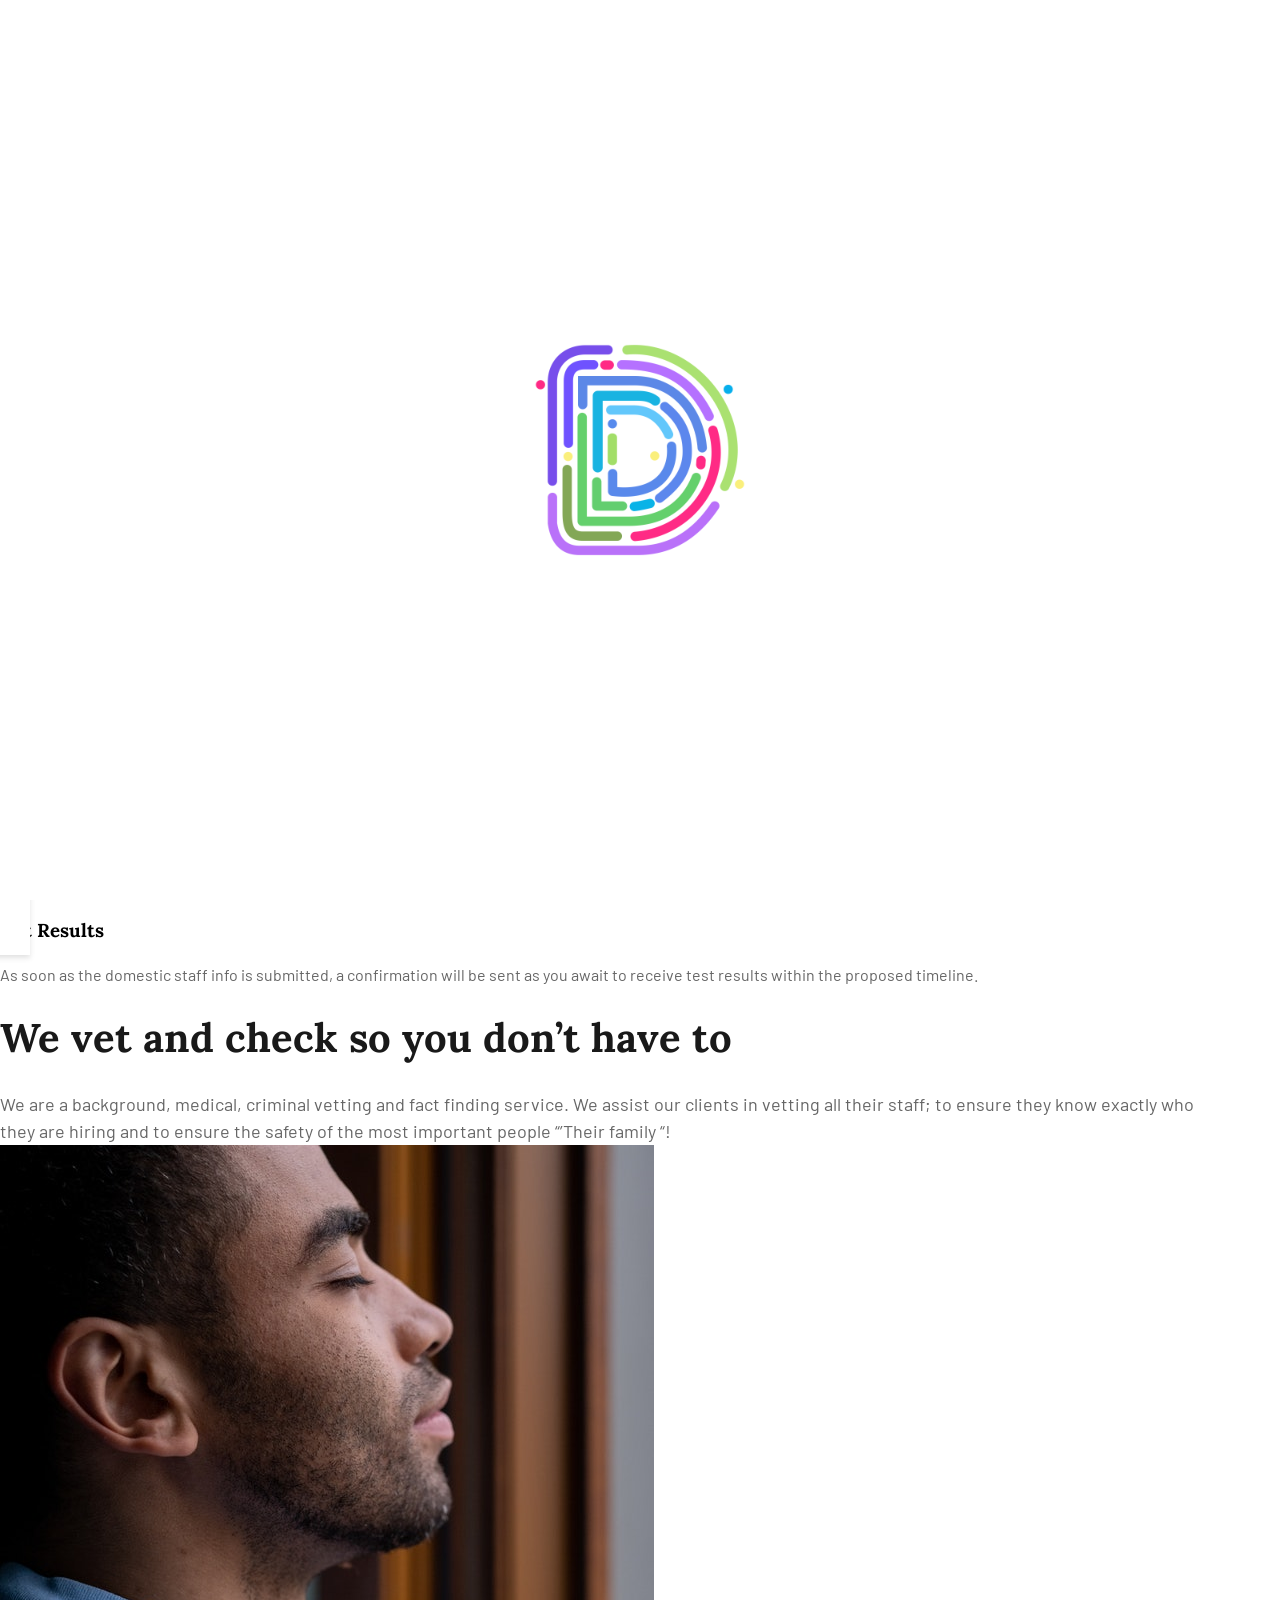
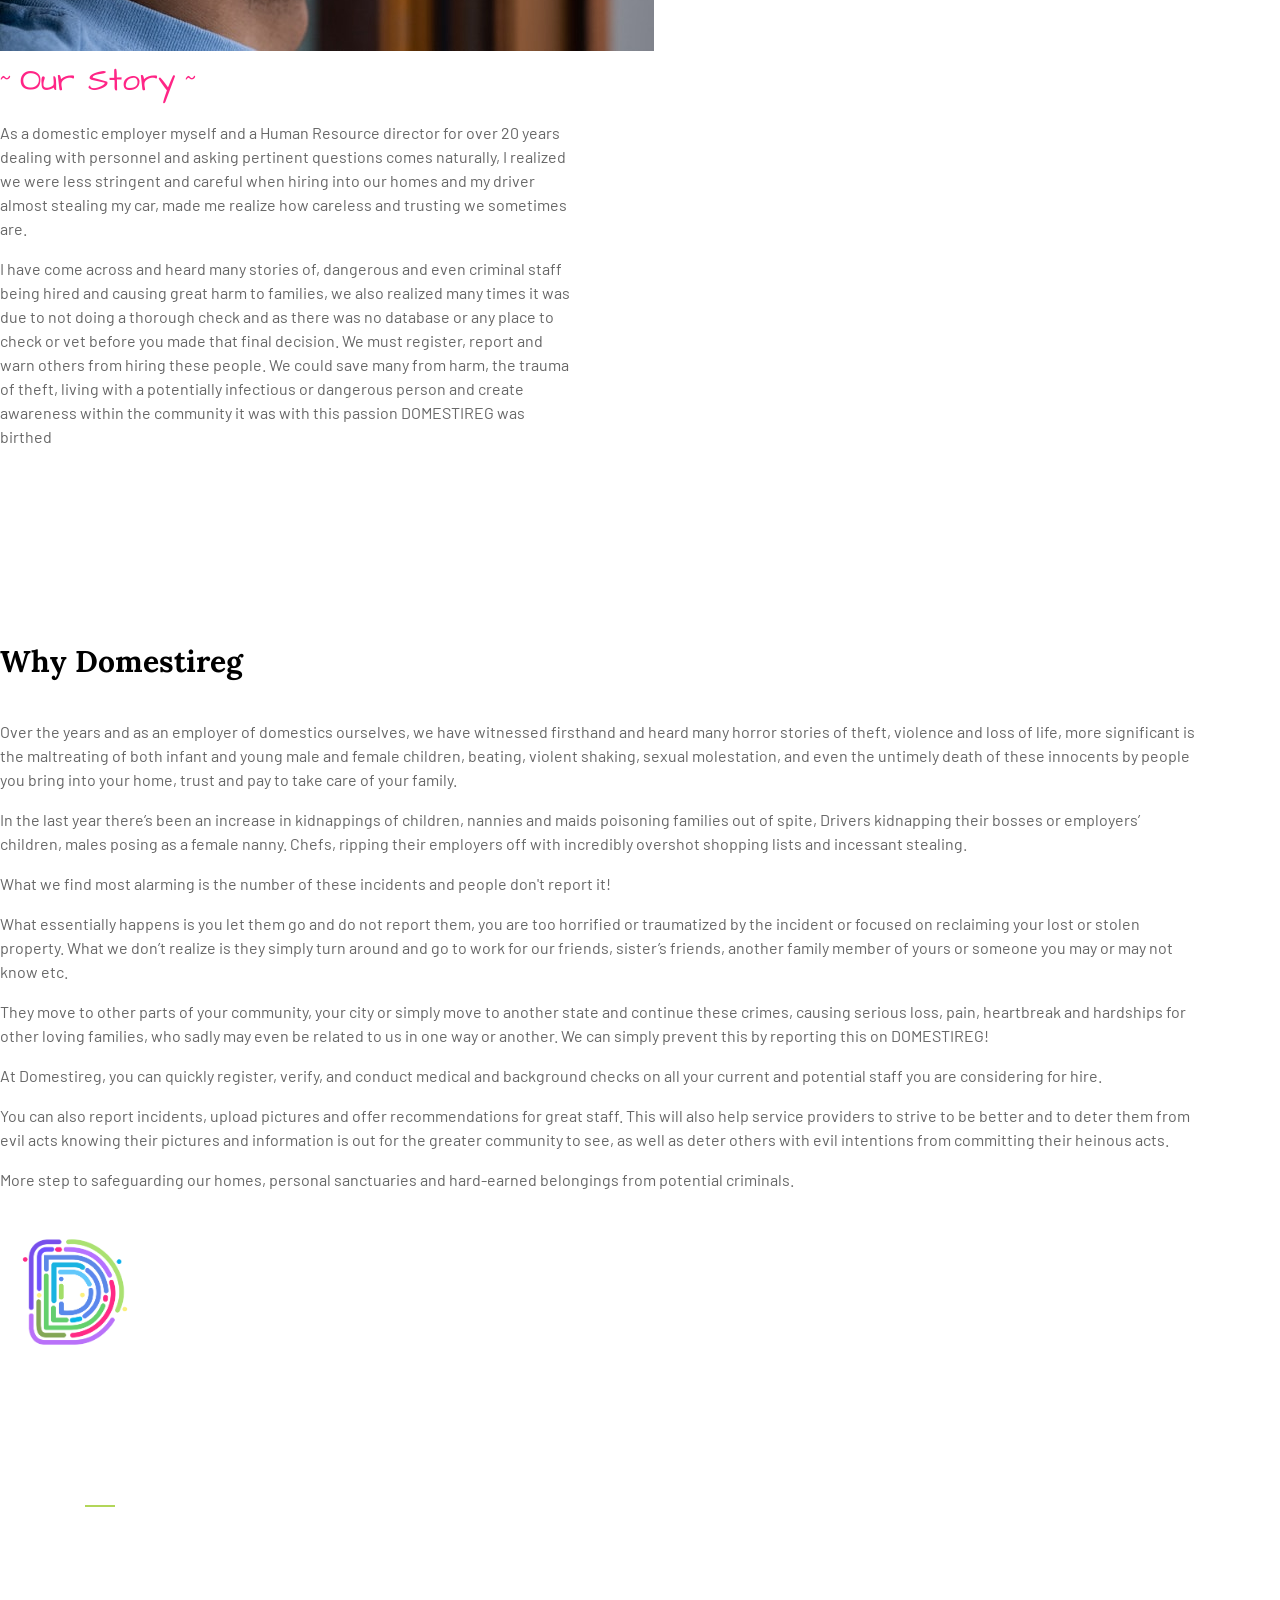
==== commit 99088ca6: "gbenga new update" ====
--- a/about.html
+++ b/about.html
@@ -20,6 +20,9 @@
 	<link rel="stylesheet" href="assets/css/slick.css">
 	<link rel="stylesheet" href="assets/css/slick-theme.css">
 	<link rel="stylesheet" href="assets/css/style.css">
+
+	<!-- Bootstrap Font Icon CSS -->
+    <link rel="stylesheet" href="https://cdn.jsdelivr.net/npm/bootstrap-icons@1.5.0/font/bootstrap-icons.css">
 </head>
 <body class="organio-wrapper">
 	<div id="preloader"></div>
@@ -44,8 +47,8 @@
 							<li><a href="contact.html">Contact</a></li>
 						</ul>
 						<ul class="menu-navigation nav-setup">
-							<li><a href="login.html">Login</a></li>
-							<li><a href="register.html" id="user-auth-btn" class="btn">Register</a></li>
+							<li class="me-3"><a href="#">Login</a></li>
+							<li><a href="#" id="user-auth-btn" class="btn">Register</a></li>
 						</ul>
 					</nav>
 				</div>
@@ -67,7 +70,7 @@
 					</div>
 					<nav class="mobile-main-navigation  clearfix ul-li">
 						<ul id="m-main-nav" class="navbar-nav text-capitalize clearfix">
-							<li><a href="!#">Home</a></li>
+							<li><a href="">Home</a></li>
 							<li><a href="about.html">About</a></li>
 							<li><a href="blog.html">Blog</a></li>
 							<li><a href="contact.html">Contact</a></li>
@@ -80,7 +83,8 @@
 		<!-- Mobile Content -->
 	</header>
 <!-- End of header section
-	============================================= -->
+	============================================= -->	
+
 
 <!-- Start of Breadcrumb section
 	============================================= -->
@@ -101,75 +105,48 @@
 <!-- End of Breadcrumb section
 	============================================= -->
 
-<!-- Start of Why choose section
-	============================================= -->
-	<section id="or-why-choose" class="or-why-choose-section">
-		<div class="container">
-			<div class="or-why-choose-content">  
-				<div class="row">
-					<div class="col-lg-6">
-						<div class="or-why-choose-feature position-relative">
-							<div class="row">
-								<div class="col-md-6 d-flex align-items-stretch">
-									<div class="or-why-choose-feature-innerbox headline pera-content text-center">
-										<div class="or-why-choose-feature-icon position-relative d-flex align-items-center justify-content-center">
-											<i class="flaticon-add-to-cart"></i>
-										</div>
-										<div class="or-why-choose-feature-text">
-											<h3>Pick a service</h3>
-											<p>Choose from a list of service bouquet.</p>
-										</div>
-									</div>
-								</div>
-								<div class="col-md-6 d-flex align-items-stretch">
-									<div class="or-why-choose-feature-innerbox headline pera-content text-center">
-										<div class="or-why-choose-feature-icon position-relative d-flex align-items-center justify-content-center">
-											<i class="flaticon flaticon-fruits"></i>
-										</div>
-										<div class="or-why-choose-feature-text">
-											<h3>Provide Staff info</h3>
-											<p>
-												Provide the information of the designated domestic staff member intended to undergo the selected verification or medical tests.
-											</p>
-										</div>
-									</div>
-								</div>
-								<div class="col-md-6 d-flex align-items-stretch">
-									<div class="or-why-choose-feature-innerbox headline pera-content text-center">
-										<div class="or-why-choose-feature-icon position-relative d-flex align-items-center justify-content-center">
-											<i class="flaticon flaticon-lorry"></i>
-										</div>
-										<div class="or-why-choose-feature-text">
-											<h3>Get Results</h3>
-											<p>
-												As soon as the domestic staff info is submitted, 
-												a confirmation will be sent as you await to receive test results within the proposed timeline. 
-											</p>
-										</div>
-									</div>
-								</div>
-							</div>
-						</div>
-					</div>
-					<div class="col-lg-6">
-						<div class="or-why-choose-text-wrapper">
-							<div class="or-section-title headline pera-content">
-								<span class="sub-title">Overview</span>
-								<h2 class="case-animate-time">We do not buy from the open market & traders.</h2>
-								<p>
-									We are a background, medical, criminal vetting and fact finding service. We assist our 
-									clients in vetting all their staff; to ensure they know exactly who they are hiring and to 
-									ensure the safety of the most important people “’Their family “!
-								</p>
-							</div>
-						</div>
-					</div>
-				</div>
-			</div>
-		</div>
-	</section>
-<!-- End of Why choose section
-	============================================= -->
+	<div class="container pb-5">
+		<div class="row">
+			<div class="col-md-4 py-4 text-center">
+				<div class="about-icons d-flex align-items-center justify-content-center">
+					<i class="bi bi-hand-index-thumb"></i>
+				</div>
+				<h3 style="font-family: 'lora'; color: #000;">Pick a service</h3>
+				<p>Choose from a list of service bouquet.</p>
+			</div>
+			<div class="col-md-4 py-4 text-center">
+				<div class="about-icons d-flex align-items-center justify-content-center">
+					<i class="bi bi-newspaper"></i>
+				</div>
+				<h3 style="font-family: 'lora'; color: #000;">Provide Staff info</h3>
+				<p>
+					Provide the information of the designated domestic staff member intended to undergo the selected verification or medical tests.
+				</p>
+			</div>
+			<div class="col-md-4 py-4 text-center">
+				<div class="about-icons d-flex align-items-center justify-content-center">
+					<i class="bi bi-emoji-laughing-fill"></i>
+				</div>
+
+				<h3 style="font-family: 'lora'; color: #000;">Get Results</h3>
+				<p>
+					As soon as the domestic staff info is submitted, 
+					a confirmation will be sent as you await to receive test results within the proposed timeline. 
+				</p>
+			</div>
+		</div>
+
+		<div class="row">
+			<div class="col-md-8 offset-md-2 text-center">
+				<div class="or-section-title headline pera-content">
+					<h2>We vet and check so you don’t have to</h2>
+					<p style="font-size: 18px;">
+						We are a background, medical, criminal vetting and fact finding service. We assist our clients in vetting all their staff; to ensure they know exactly who they are hiring and to ensure the safety of the most important people “’Their family “! 
+					</p>
+				</div>
+			</div>
+		</div>
+	</div>
 
 	
 	<!-- Start of About us section
@@ -178,7 +155,7 @@
 		<div class="container">
 			<div class="or-about-content-1 position-relative">
 				<div class="or-about-img-1 position-absolute">
-					<img src="assets/img/about/our-story.jpg" alt="">
+					<img src="assets/img/about/owner-story.jpg" alt="">
 				</div>
 				<div class="or-about-text-area  d-flex justify-content-end">
 					<div class="or-about-img-text-wrapper-1">
@@ -250,181 +227,7 @@
 			<p>More step to safeguarding our homes, personal sanctuaries and hard-earned belongings from potential criminals. </p>
 		</div>
 	</section>
-
-<!-- Start of team section
-	============================================= -->
-	<section id="our-team" class="or-team-section">
-		<div class="container">
-			<div class="or-section-title headline pera-content text-center middle-align">
-				<span class="sub-title">Partners</span>
-				<h2 class="case-animate-time">We have awesome partners to support.</h2>
-			</div>
-			<div class="or-team-content">
-				<div class="or-team-content-area">
-					<div class="or-team-slider">
-						<div class="organio-inner-item">
-							<div class="or-team-innerbox">
-								<div class="or-team-img position-relative">
-									<img src="assets/img/team/tm1.jpg" alt="">
-								</div>
-								<div class="or-taam-item-holder">
-									<div class="or-team-meta text-center headline position-relative">
-										<h3><a href="team-single.html">Alisa Lisa</a></h3>
-										<span>Customer Care Officer</span>
-										<div class="team-item-side-img">
-											<img class="side-img" src="assets/img/icon/t-icon2.png" alt="">
-											<img class="side-img" src="assets/img/icon/t-icon1.png" alt="">
-										</div>
-									</div>
-									<div class="or-team-text-social pera-content text-center">
-										<p>Lisa focuses on providing customers with Organic and Fair Trade Food.</p>
-										<div class="or-team-social">
-											<a href="#"><i class="fab fa-facebook-f"></i></a>
-											<a href="#"><i class="fab fa-twitter"></i></a>
-											<a href="#"><i class="fab fa-dribbble"></i></a>
-											<a href="#"><i class="fab fa-behance"></i></a>
-										</div>
-									</div>
-								</div>
-							</div>
-						</div>
-						<div class="organio-inner-item">
-							<div class="or-team-innerbox">
-								<div class="or-team-img position-relative">
-									<img src="assets/img/team/tm2.jpg" alt="">
-								</div>
-								<div class="or-taam-item-holder">
-									<div class="or-team-meta text-center headline position-relative">
-										<h3><a href="team-single.html">Robert Leo</a></h3>
-										<span>Farmer</span>
-										<div class="team-item-side-img">
-											<img class="side-img" src="assets/img/icon/t-icon2.png" alt="">
-											<img class="side-img" src="assets/img/icon/t-icon1.png" alt="">
-										</div>
-									</div>
-									<div class="or-team-text-social pera-content text-center">
-										<p>Lisa focuses on providing customers with Organic and Fair Trade Food.</p>
-										<div class="or-team-social">
-											<a href="#"><i class="fab fa-facebook-f"></i></a>
-											<a href="#"><i class="fab fa-twitter"></i></a>
-											<a href="#"><i class="fab fa-dribbble"></i></a>
-											<a href="#"><i class="fab fa-behance"></i></a>
-										</div>
-									</div>
-								</div>
-							</div>
-						</div>
-						<div class="organio-inner-item">
-							<div class="or-team-innerbox">
-								<div class="or-team-img position-relative">
-									<img src="assets/img/team/tm3.jpg" alt="">
-								</div>
-								<div class="or-taam-item-holder">
-									<div class="or-team-meta text-center headline position-relative">
-										<h3><a href="team-single.html">Nora Bell</a></h3>
-										<span>Sales Executive</span>
-										<div class="team-item-side-img">
-											<img class="side-img" src="assets/img/icon/t-icon2.png" alt="">
-											<img class="side-img" src="assets/img/icon/t-icon1.png" alt="">
-										</div>
-									</div>
-									<div class="or-team-text-social pera-content text-center">
-										<p>Lisa focuses on providing customers with Organic and Fair Trade Food.</p>
-										<div class="or-team-social">
-											<a href="#"><i class="fab fa-facebook-f"></i></a>
-											<a href="#"><i class="fab fa-twitter"></i></a>
-											<a href="#"><i class="fab fa-dribbble"></i></a>
-											<a href="#"><i class="fab fa-behance"></i></a>
-										</div>
-									</div>
-								</div>
-							</div>
-						</div>
-						<div class="organio-inner-item">
-							<div class="or-team-innerbox">
-								<div class="or-team-img position-relative">
-									<img src="assets/img/team/tm1.jpg" alt="">
-								</div>
-								<div class="or-taam-item-holder">
-									<div class="or-team-meta text-center headline position-relative">
-										<h3><a href="team-single.html">Alisa Lisa</a></h3>
-										<span>Customer Care Officer</span>
-										<div class="team-item-side-img">
-											<img class="side-img" src="assets/img/icon/t-icon2.png" alt="">
-											<img class="side-img" src="assets/img/icon/t-icon1.png" alt="">
-										</div>
-									</div>
-									<div class="or-team-text-social pera-content text-center">
-										<p>Lisa focuses on providing customers with Organic and Fair Trade Food.</p>
-										<div class="or-team-social">
-											<a href="#"><i class="fab fa-facebook-f"></i></a>
-											<a href="#"><i class="fab fa-twitter"></i></a>
-											<a href="#"><i class="fab fa-dribbble"></i></a>
-											<a href="#"><i class="fab fa-behance"></i></a>
-										</div>
-									</div>
-								</div>
-							</div>
-						</div>
-						<div class="organio-inner-item">
-							<div class="or-team-innerbox">
-								<div class="or-team-img position-relative">
-									<img src="assets/img/team/tm2.jpg" alt="">
-								</div>
-								<div class="or-taam-item-holder">
-									<div class="or-team-meta text-center headline position-relative">
-										<h3><a href="team-single.html">Robert Leo</a></h3>
-										<span>Farmer</span>
-										<div class="team-item-side-img">
-											<img class="side-img" src="assets/img/icon/t-icon2.png" alt="">
-											<img class="side-img" src="assets/img/icon/t-icon1.png" alt="">
-										</div>
-									</div>
-									<div class="or-team-text-social pera-content text-center">
-										<p>Lisa focuses on providing customers with Organic and Fair Trade Food.</p>
-										<div class="or-team-social">
-											<a href="#"><i class="fab fa-facebook-f"></i></a>
-											<a href="#"><i class="fab fa-twitter"></i></a>
-											<a href="#"><i class="fab fa-dribbble"></i></a>
-											<a href="#"><i class="fab fa-behance"></i></a>
-										</div>
-									</div>
-								</div>
-							</div>
-						</div>
-						<div class="organio-inner-item">
-							<div class="or-team-innerbox">
-								<div class="or-team-img position-relative">
-									<img src="assets/img/team/tm3.jpg" alt="">
-								</div>
-								<div class="or-taam-item-holder">
-									<div class="or-team-meta text-center headline position-relative">
-										<h3><a href="team-single.html">Nora Bell</a></h3>
-										<span>Sales Executive</span>
-										<div class="team-item-side-img">
-											<img class="side-img" src="assets/img/icon/t-icon2.png" alt="">
-											<img class="side-img" src="assets/img/icon/t-icon1.png" alt="">
-										</div>
-									</div>
-									<div class="or-team-text-social pera-content text-center">
-										<p>Lisa focuses on providing customers with Organic and Fair Trade Food.</p>
-										<div class="or-team-social">
-											<a href="#"><i class="fab fa-facebook-f"></i></a>
-											<a href="#"><i class="fab fa-twitter"></i></a>
-											<a href="#"><i class="fab fa-dribbble"></i></a>
-											<a href="#"><i class="fab fa-behance"></i></a>
-										</div>
-									</div>
-								</div>
-							</div>
-						</div>
-					</div>
-				</div>
-			</div>
-		</div>
-	</section>
-<!-- End of team section
-	============================================= -->					
+					
 
 <!-- Start of Footer section
 	============================================= -->
@@ -437,7 +240,7 @@
 							<div class="or-logo-widget">
 								<a href="#"><img src="assets/img/logo/domestireg_icon.png" style="width: 150px;" alt=""></a>
 								<p class="pt-0">
-									We work with a passion of taking challenges and creating new ones in advertising sector.
+									We work with a passion of taking challenges and ensuring a safe and healthy life for you and your family
 								</p>
 							</div>
 						</div>
@@ -449,9 +252,10 @@
 								<ul>
 									<li><a href="index.html">Home</a></li>
 									<li><a href="about.html">About us</a></li>
-									<li><a href="blog.html">Blog</a></li>
+									<!-- <li><a href="blog.html">Blog</a></li> -->
 									<li><a href="contact.html">Contact</a></li>
-									<li><a href="login.html">Login</a></li>
+									<li><a href="#">Privacy Policy</a></li>
+									<li><a href="#">Terms & Conditions</a></li>
 								</ul>
 							</div>
 						</div>
@@ -463,8 +267,6 @@
 								<ul>
 									<li><i class="fas fa-envelope"></i> <span> info@domestireg.com  </span> </li>
 								</ul>
-								<span class="title">Open Hours: </span>
-								<p>Mon - Sat: 8 am - 5 pm, Sunday: CLOSED</p>
 								<div class="footer-social d-flex text-white">	
 									<a class="d-inline py-2 pe-2" href="#" tabindex="0"><i class="fab fa-facebook-f"></i></a>
 									<a class="d-inline p-2" href="#" tabindex="0"><i class="fab fa-twitter"></i></a>
@@ -479,11 +281,11 @@
 			</div>
 		</div>
 		<div class="or-footer-copyright text-center" data-background="assets/img/bg/bg-footer-bottom.png">
-			<span>© 2021 Organio - Organic. All rights reserved.</span>
+			<span>© 2021 Domestireg. All rights reserved.</span>
 		</div>
 	</footer>
 <!-- End of Footer section
-	============================================= -->	
+	============================================= -->
 
 
 	<!-- For Js Library -->
--- a/assets/css/style.css
+++ b/assets/css/style.css
@@ -2648,6 +2648,9 @@
 .or-why-choose-feature-item-2:nth-child(even) .or-why-choose-feature-icon i {
   color: #ff2586;
 }
+.or-why-choose-feature-item-2:nth-child(3) .or-why-choose-feature-icon i {
+  color: #01b1ed;
+}
 
 /*---------------------------------------------------- */
 /*Fun-Fact area*/
@@ -6093,7 +6096,6 @@
   right: 0;
   margin: auto;
   background-image: url(../img/bg-contact.png);
-  background-color: #ff2586;
   z-index: -1;
   -webkit-border-radius: 50px 0 50px 0;
   -khtml-border-radius: 50px 0 50px 0;
@@ -6109,12 +6111,60 @@
   transition: 0.3s cubic-bezier(0.24, 0.74, 0.58, 1);
 }
 
+.contact-card-item1:before {
+  background-color: #ff2586;
+}
+
+.contact-card-item2:before {
+  background-color: #01b1ed;
+}
+
+.contact-card-item3:before {
+  background-color: #ff7800;
+}
+
 .or-contact-innerbox-layout1 .item--icon {
   display: inline-block;
   width: 70px;
   height: 70px;
   font-size: 40px;
   color: #ff2586;
+  background-color: #fff;
+  -webkit-border-radius: 70px;
+  -khtml-border-radius: 70px;
+  -moz-border-radius: 70px;
+  -ms-border-radius: 70px;
+  -o-border-radius: 70px;
+  border-radius: 70px;
+  line-height: 70px;
+  position: relative;
+  margin-bottom: 10px;
+}
+
+.or-contact-innerbox-layout1 .item--icon2 {
+  display: inline-block;
+  width: 70px;
+  height: 70px;
+  font-size: 40px;
+  color: #01b1ed;
+  background-color: #fff;
+  -webkit-border-radius: 70px;
+  -khtml-border-radius: 70px;
+  -moz-border-radius: 70px;
+  -ms-border-radius: 70px;
+  -o-border-radius: 70px;
+  border-radius: 70px;
+  line-height: 70px;
+  position: relative;
+  margin-bottom: 10px;
+}
+
+.or-contact-innerbox-layout1 .item--icon3 {
+  display: inline-block;
+  width: 70px;
+  height: 70px;
+  font-size: 40px;
+  color: #ff7800;
   background-color: #fff;
   -webkit-border-radius: 70px;
   -khtml-border-radius: 70px;
@@ -7808,9 +7858,9 @@
   height: 55px;
   width: 170px;
   margin-top: 16px;
-}
-.custom-btn.type-2 {
-  background-color: #ff2586;
+  color: #fff;
+  font-size: 18px;
+  background-color: #01b1ed;
 }
 
 #accordionExample .accordion-item .accordion-button {
@@ -7828,4 +7878,18 @@
   background-color: #ff2586;
   color: #fff;
   font-weight: normal;
+}
+
+.about-icons {
+  z-index: 1;
+  width: 80px;
+  height: 80px;
+  margin: 0 auto;
+  margin-bottom: 8px;
+  border-radius: 100%;
+  background-color: #ff7800;
+}
+.about-icons i {
+  color: #fff;
+  font-size: 24px;
 }
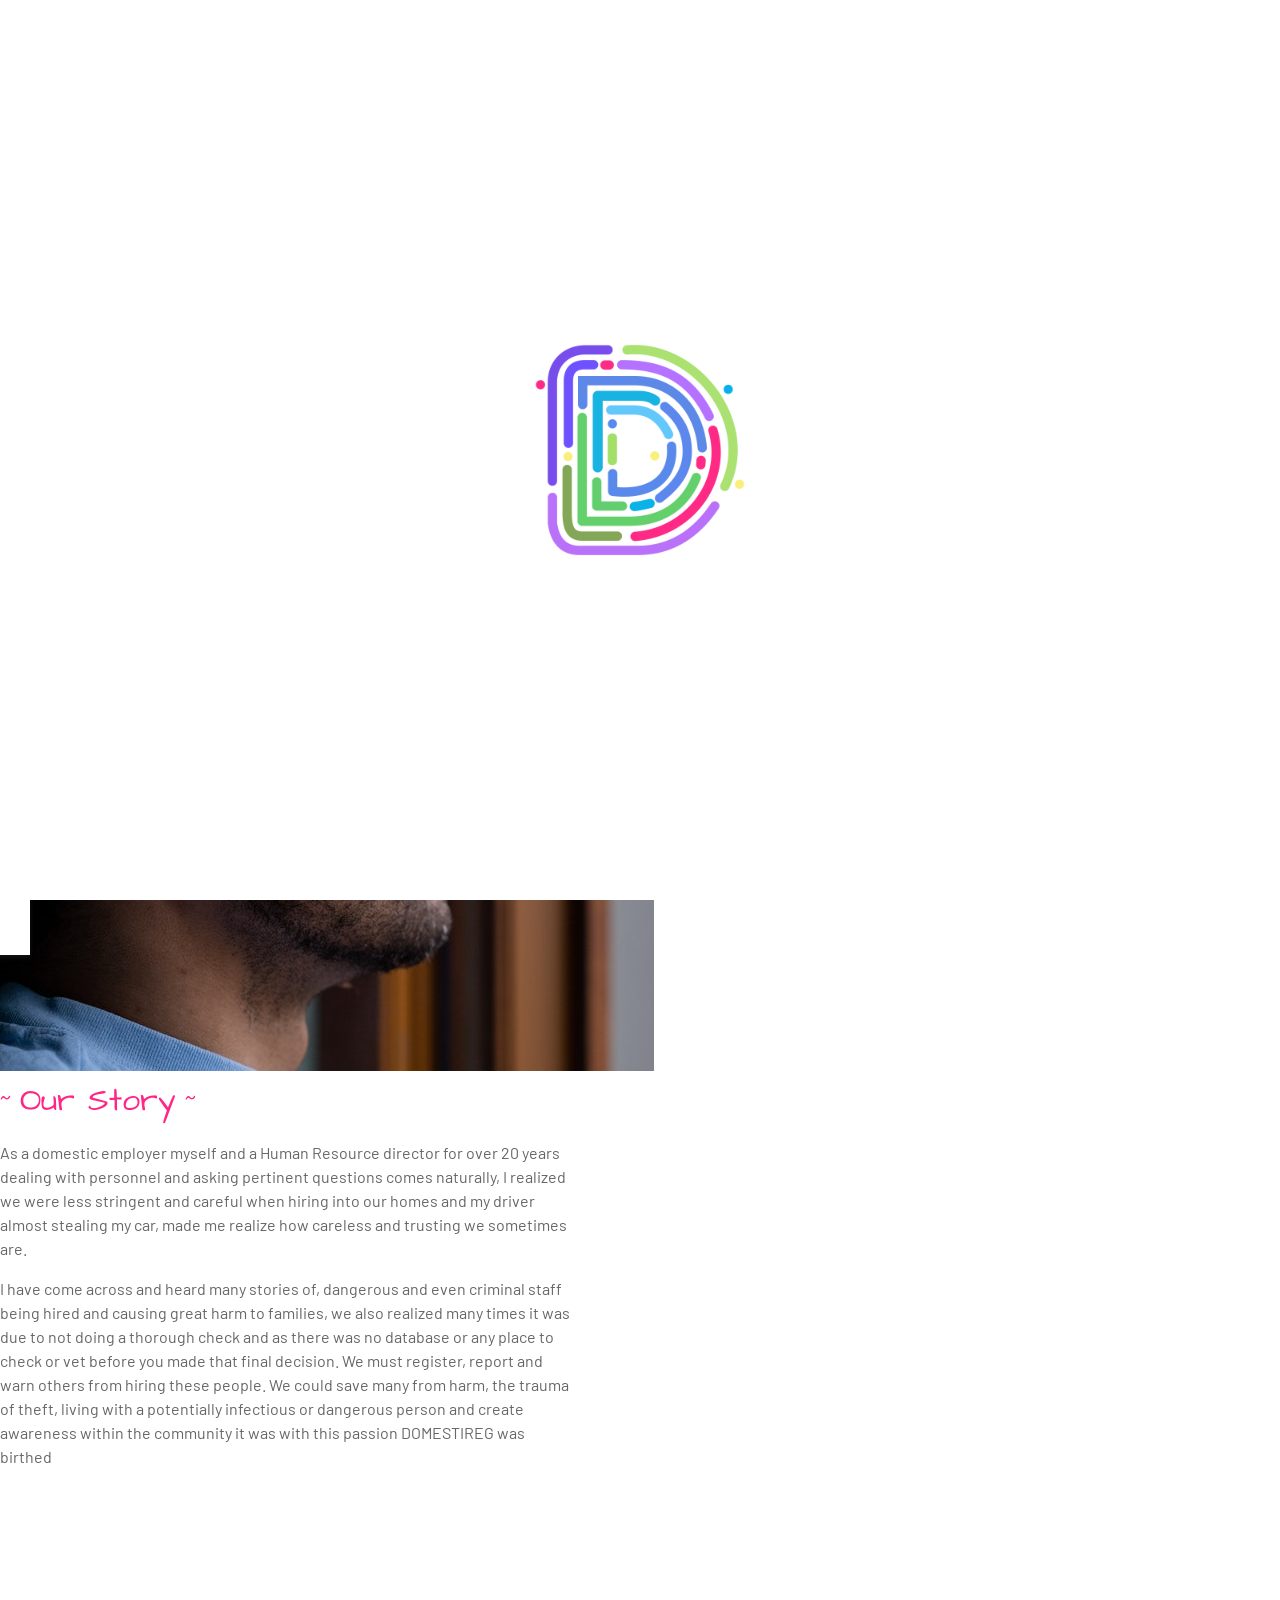
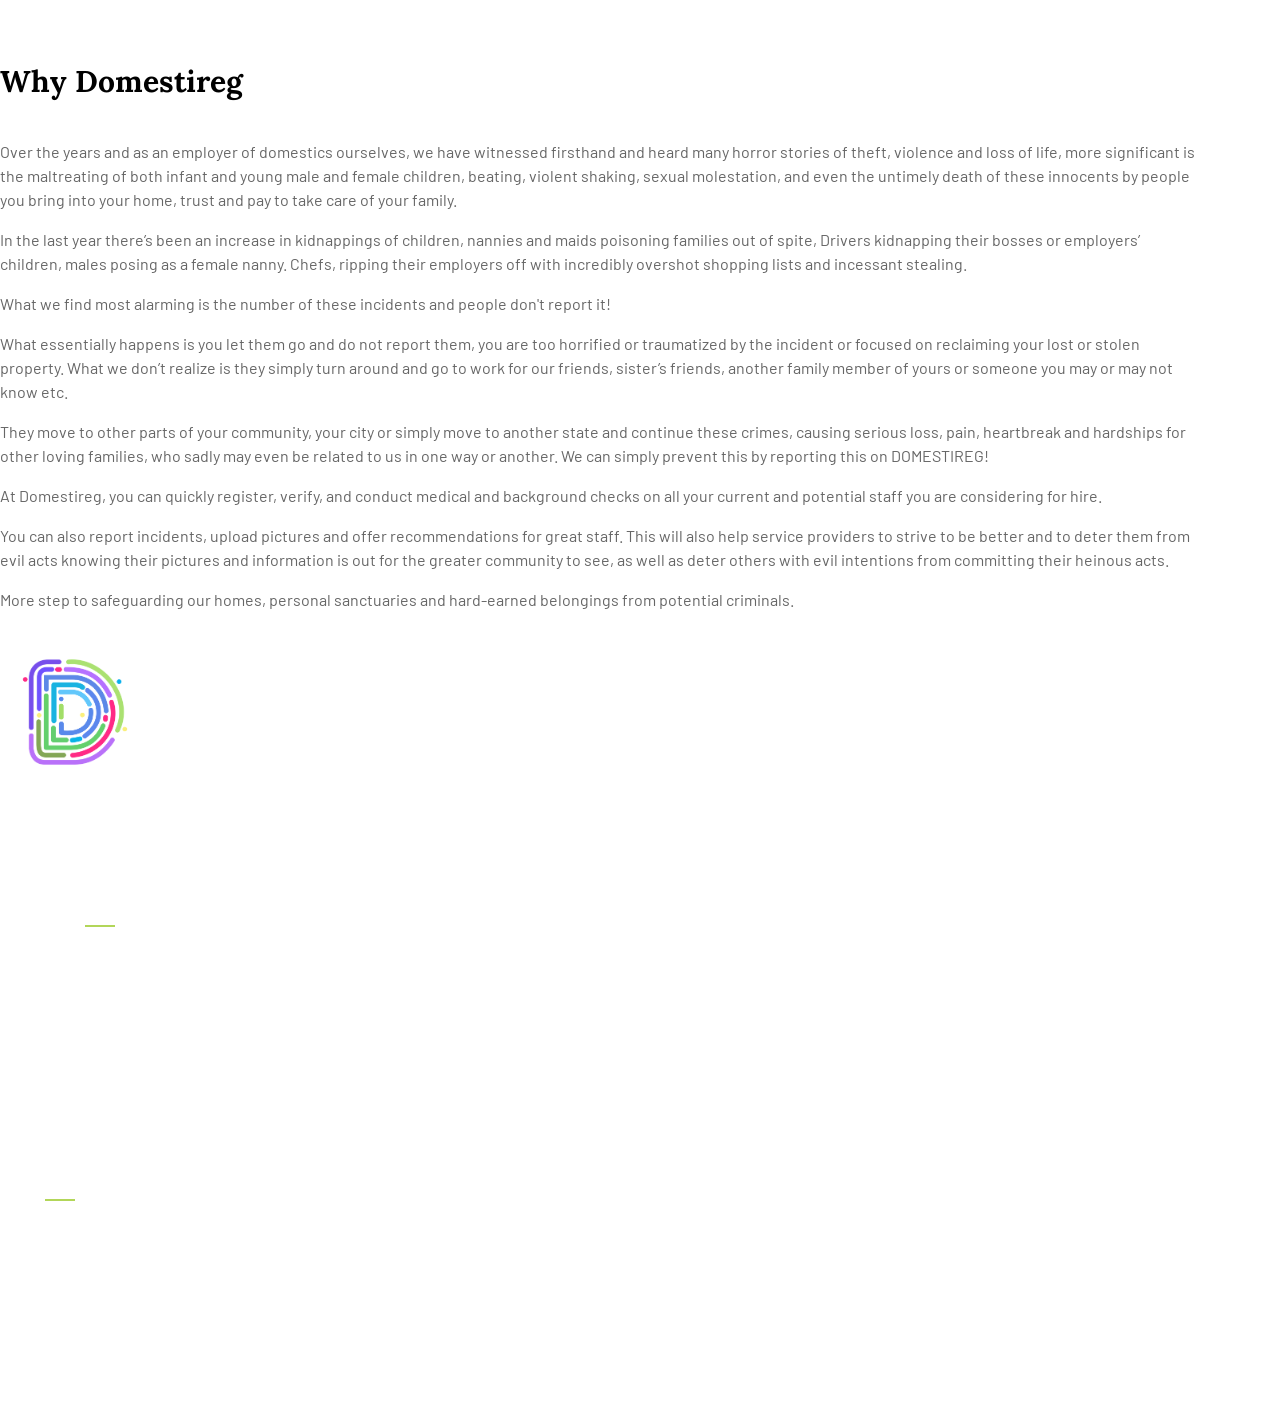
==== commit 64b1d548: "gbenga update v2" ====
--- a/about.html
+++ b/about.html
@@ -41,15 +41,15 @@
 							<a href="#"><img src="assets/img/logo/domestireg_logo.png" alt=""></a>
 						</div>
 						<ul class="menu-navigation left-nav me-auto">
-							<li><a href="#">Home</a></li>
+							<li><a href="index.html">Home</a></li>
 							<li><a href="about.html">About</a></li>
-							<li><a href="blog.html">Blog</a></li>
+							<!-- <li><a href="blog.html">Blog</a></li> -->
 							<li><a href="contact.html">Contact</a></li>
 						</ul>
-						<ul class="menu-navigation nav-setup">
+						<!-- <ul class="menu-navigation nav-setup">
 							<li class="me-3"><a href="#">Login</a></li>
 							<li><a href="#" id="user-auth-btn" class="btn">Register</a></li>
-						</ul>
+						</ul> -->
 					</nav>
 				</div>
 			</div>
@@ -83,7 +83,7 @@
 		<!-- Mobile Content -->
 	</header>
 <!-- End of header section
-	============================================= -->	
+	============================================= -->		
 
 
 <!-- Start of Breadcrumb section
@@ -105,41 +105,11 @@
 <!-- End of Breadcrumb section
 	============================================= -->
 
-	<div class="container pb-5">
-		<div class="row">
-			<div class="col-md-4 py-4 text-center">
-				<div class="about-icons d-flex align-items-center justify-content-center">
-					<i class="bi bi-hand-index-thumb"></i>
-				</div>
-				<h3 style="font-family: 'lora'; color: #000;">Pick a service</h3>
-				<p>Choose from a list of service bouquet.</p>
-			</div>
-			<div class="col-md-4 py-4 text-center">
-				<div class="about-icons d-flex align-items-center justify-content-center">
-					<i class="bi bi-newspaper"></i>
-				</div>
-				<h3 style="font-family: 'lora'; color: #000;">Provide Staff info</h3>
-				<p>
-					Provide the information of the designated domestic staff member intended to undergo the selected verification or medical tests.
-				</p>
-			</div>
-			<div class="col-md-4 py-4 text-center">
-				<div class="about-icons d-flex align-items-center justify-content-center">
-					<i class="bi bi-emoji-laughing-fill"></i>
-				</div>
-
-				<h3 style="font-family: 'lora'; color: #000;">Get Results</h3>
-				<p>
-					As soon as the domestic staff info is submitted, 
-					a confirmation will be sent as you await to receive test results within the proposed timeline. 
-				</p>
-			</div>
-		</div>
-
+	<div class="container pt-4 pb-5">
 		<div class="row">
 			<div class="col-md-8 offset-md-2 text-center">
 				<div class="or-section-title headline pera-content">
-					<h2>We vet and check so you don’t have to</h2>
+					<h2 style="color: #ff2586;">We vet and check so you don’t have to</h2>
 					<p style="font-size: 18px;">
 						We are a background, medical, criminal vetting and fact finding service. We assist our clients in vetting all their staff; to ensure they know exactly who they are hiring and to ensure the safety of the most important people “’Their family “! 
 					</p>
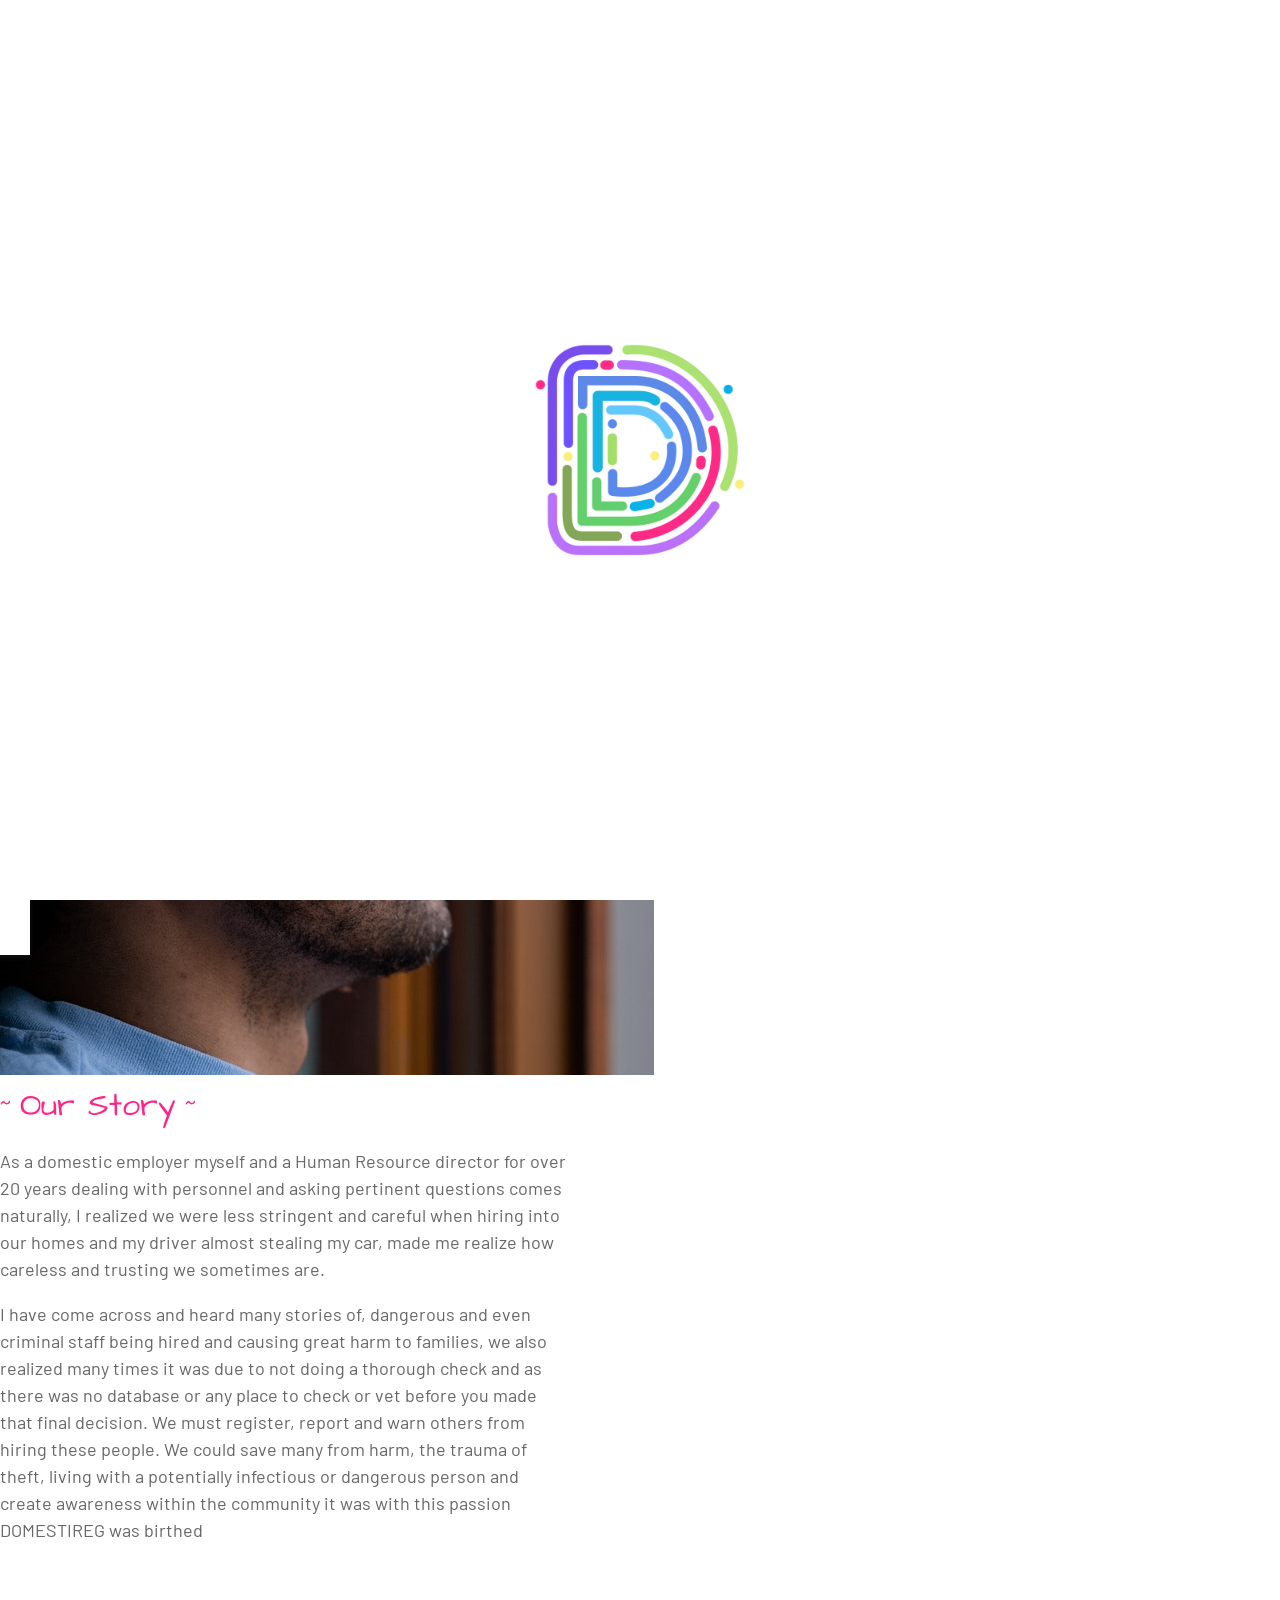
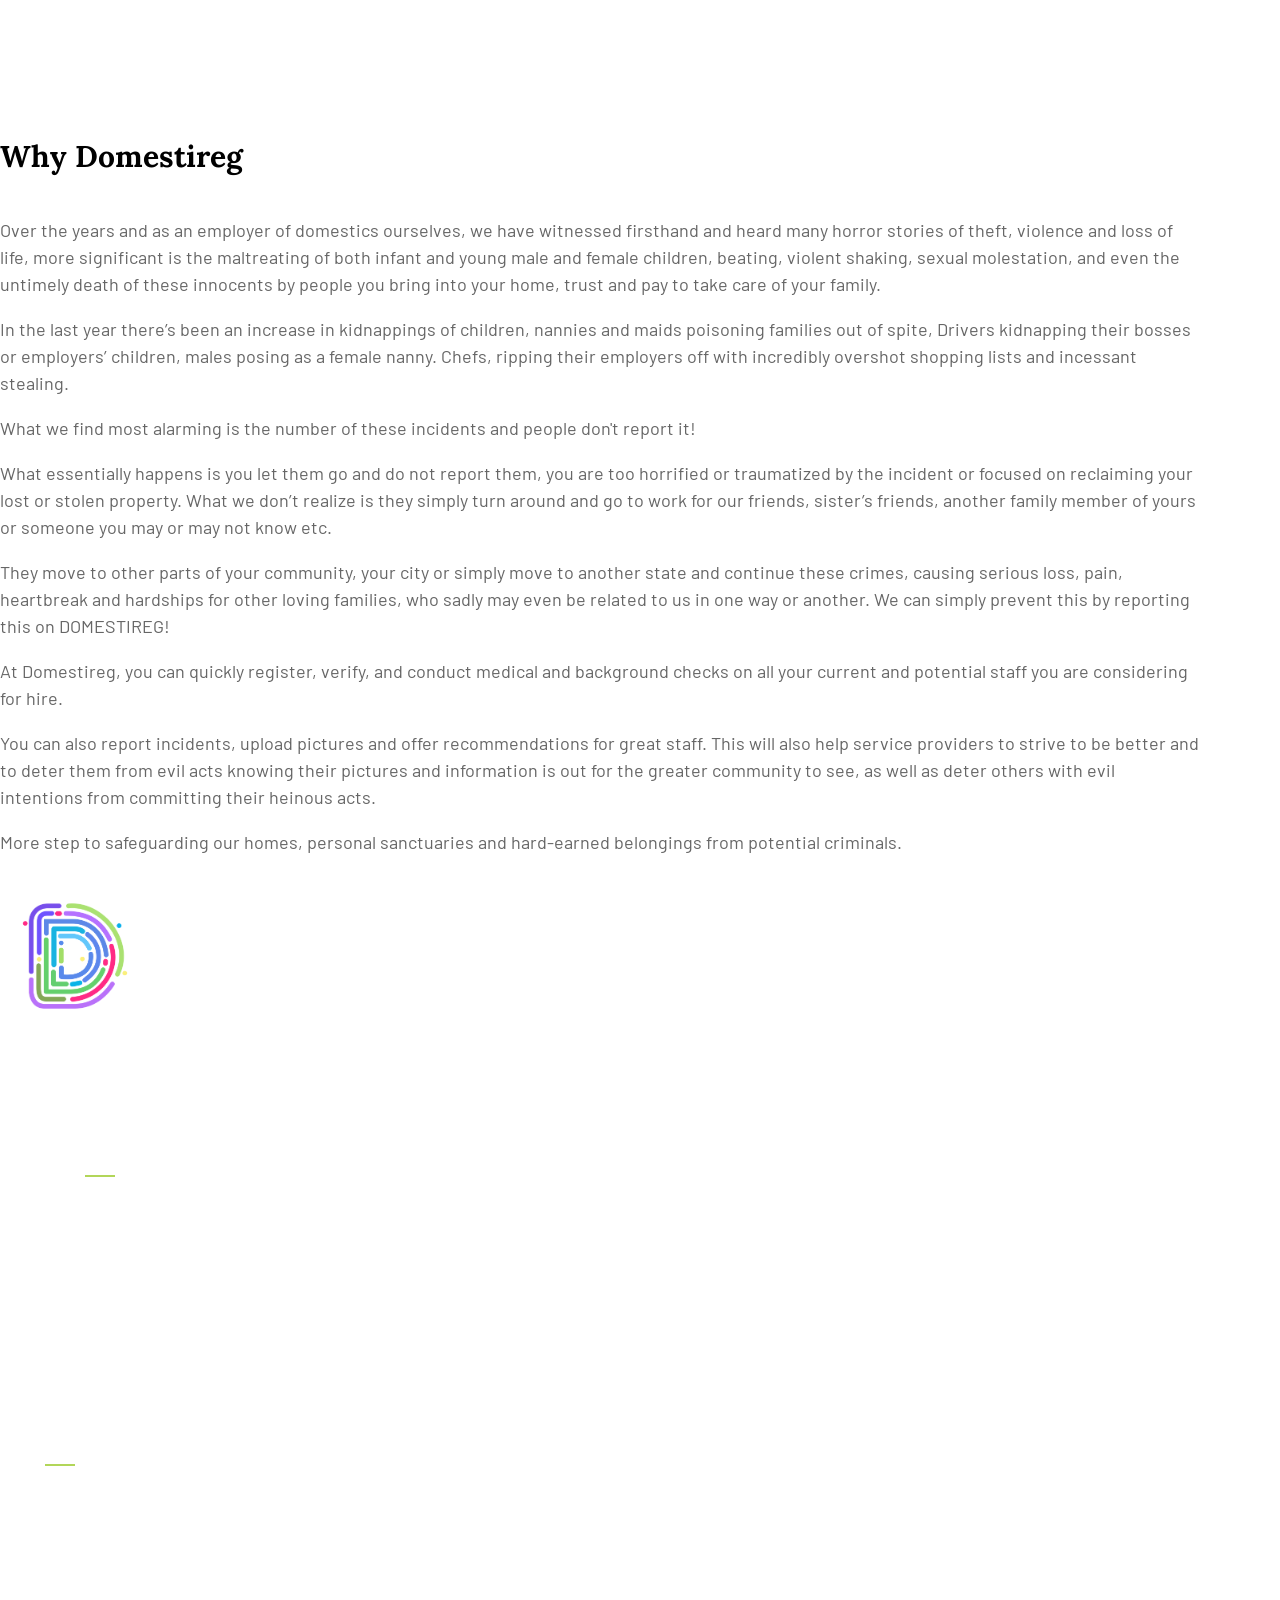
==== commit 7a0362c3: "Gbenga update v3,1" ====
--- a/about.html
+++ b/about.html
@@ -72,7 +72,7 @@
 						<ul id="m-main-nav" class="navbar-nav text-capitalize clearfix">
 							<li><a href="">Home</a></li>
 							<li><a href="about.html">About</a></li>
-							<li><a href="blog.html">Blog</a></li>
+							<!-- <li><a href="blog.html">Blog</a></li> -->
 							<li><a href="contact.html">Contact</a></li>
 						</ul>
 					</nav>
--- a/assets/css/style.css
+++ b/assets/css/style.css
@@ -7851,6 +7851,10 @@
   }
 }
 /*---------------------------------------------------- */
+body {
+  font-size: 18px !important;
+}
+
 .custom-btn {
   display: inline-block;
   text-align: center;
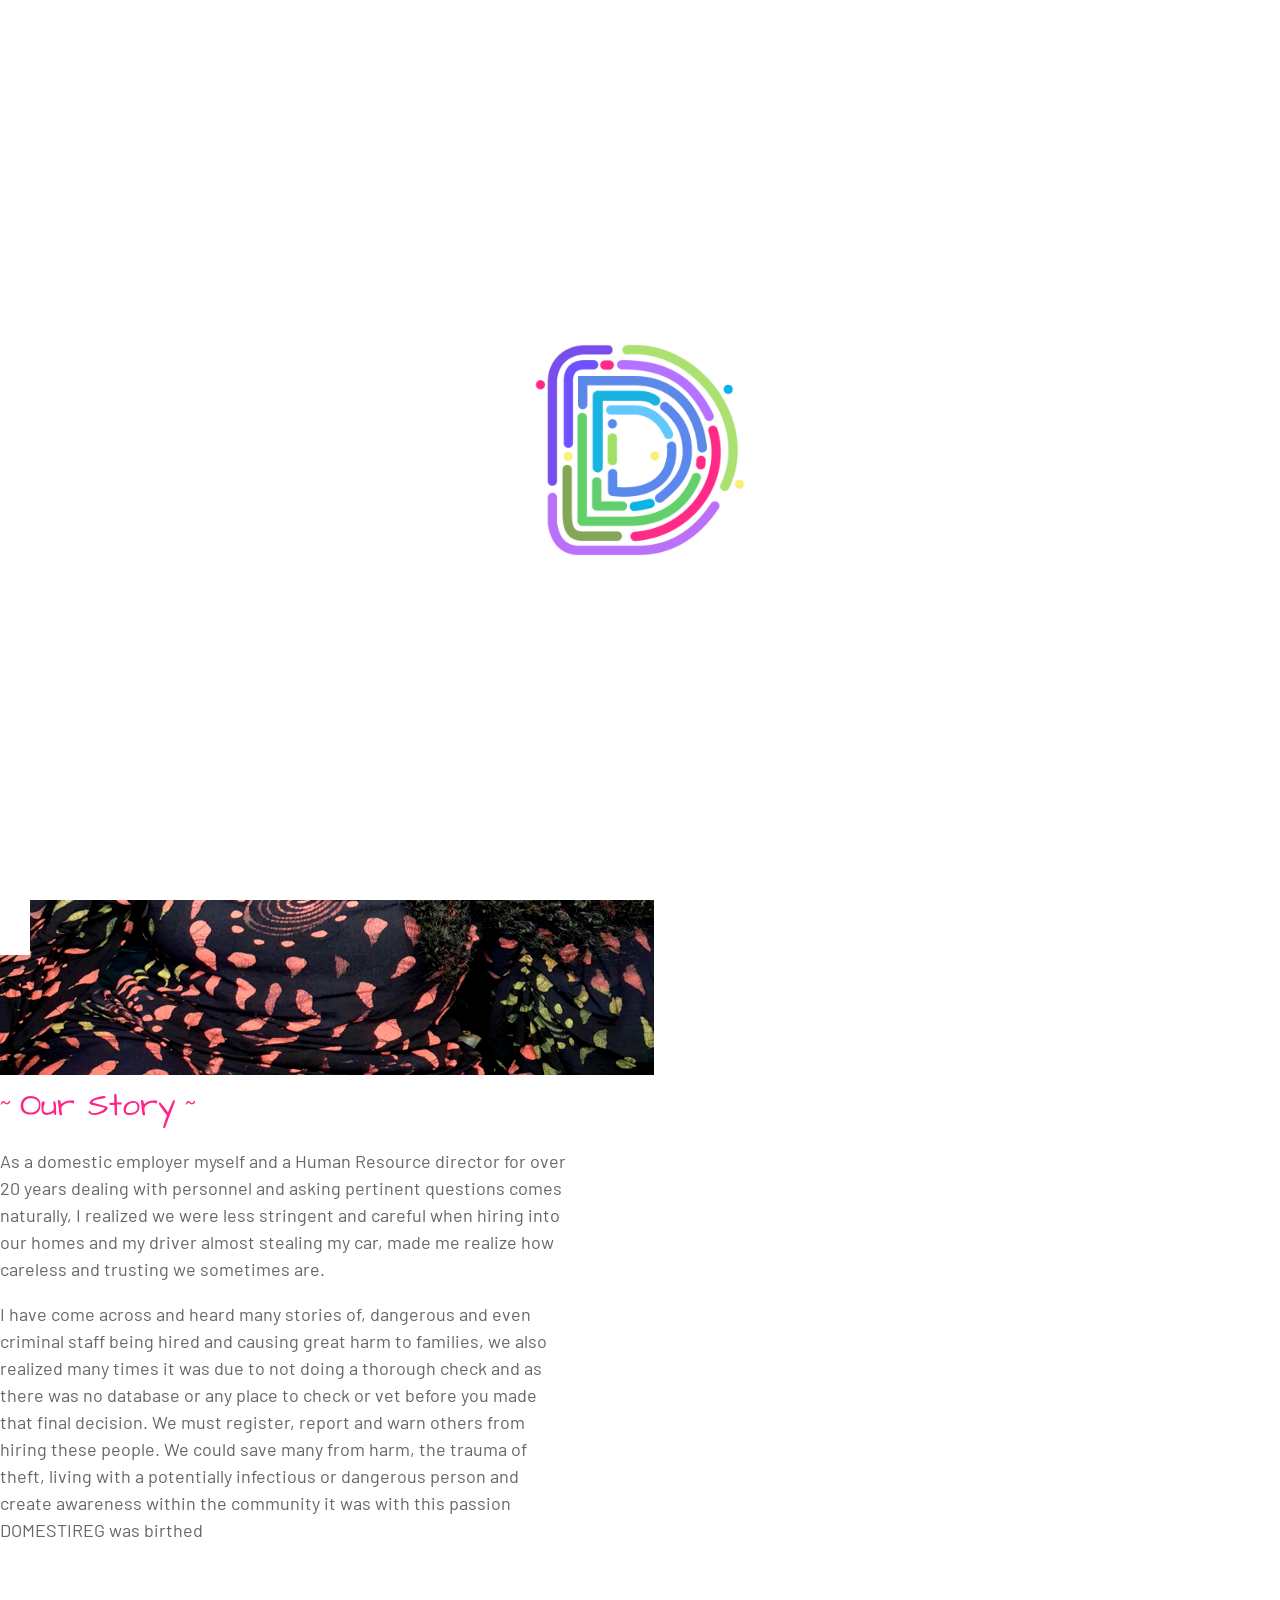
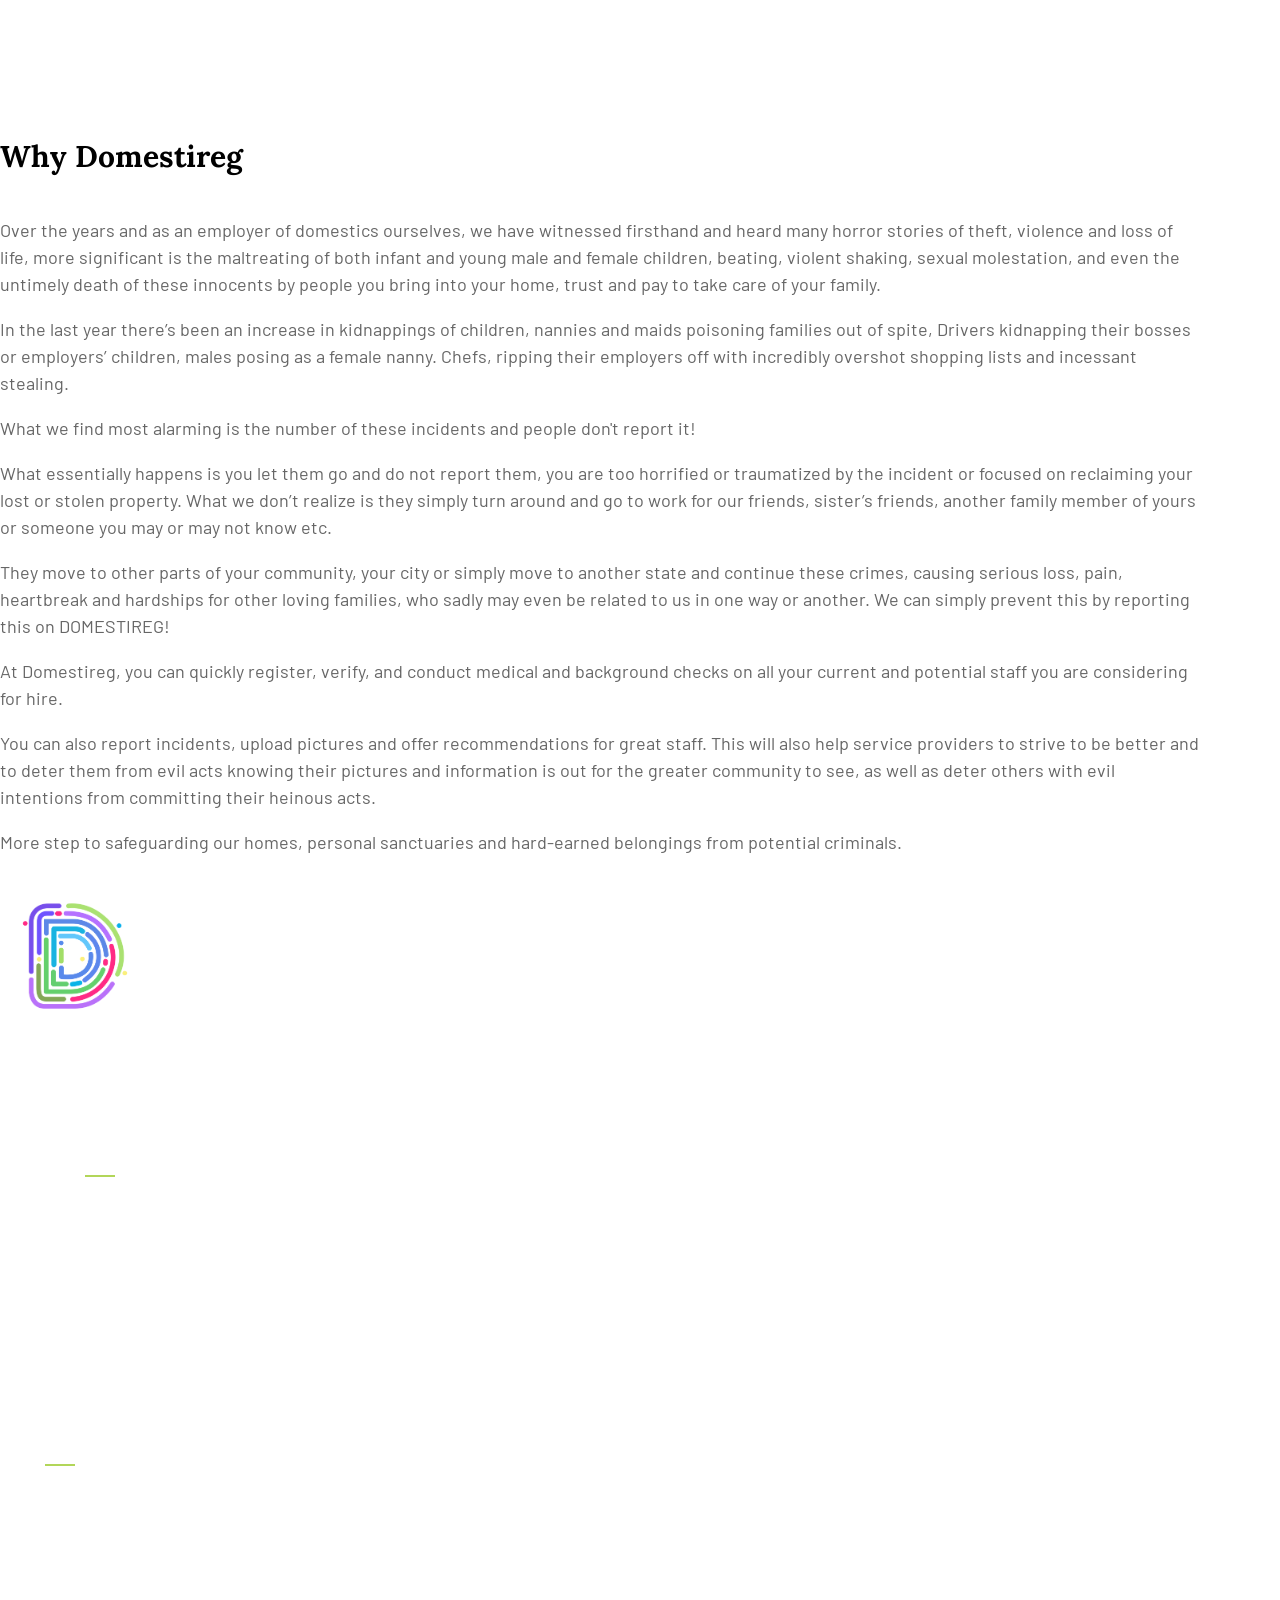
==== commit 16c6d3e6: "gbenga update v4" ====
--- a/about.html
+++ b/about.html
@@ -40,11 +40,11 @@
 						<div class="site-logo">
 							<a href="#"><img src="assets/img/logo/domestireg_logo.png" alt=""></a>
 						</div>
-						<ul class="menu-navigation left-nav me-auto">
+						<ul class="menu-navigation left-nav ms-auto">
 							<li><a href="index.html">Home</a></li>
-							<li><a href="about.html">About</a></li>
+							<li><a href="about.html">About us</a></li>
 							<!-- <li><a href="blog.html">Blog</a></li> -->
-							<li><a href="contact.html">Contact</a></li>
+							<li><a href="contact.html">Contact us</a></li>
 						</ul>
 						<!-- <ul class="menu-navigation nav-setup">
 							<li class="me-3"><a href="#">Login</a></li>
@@ -72,7 +72,7 @@
 						<ul id="m-main-nav" class="navbar-nav text-capitalize clearfix">
 							<li><a href="">Home</a></li>
 							<li><a href="about.html">About</a></li>
-							<!-- <li><a href="blog.html">Blog</a></li> -->
+							<li><a href="blog.html">Blog</a></li>
 							<li><a href="contact.html">Contact</a></li>
 						</ul>
 					</nav>
@@ -83,7 +83,7 @@
 		<!-- Mobile Content -->
 	</header>
 <!-- End of header section
-	============================================= -->		
+	============================================= -->			
 
 
 <!-- Start of Breadcrumb section
@@ -125,7 +125,7 @@
 		<div class="container">
 			<div class="or-about-content-1 position-relative">
 				<div class="or-about-img-1 position-absolute">
-					<img src="assets/img/about/owner-story.jpg" alt="">
+					<img src="assets/img/about/our_story.png" alt="">
 				</div>
 				<div class="or-about-text-area  d-flex justify-content-end">
 					<div class="or-about-img-text-wrapper-1">
@@ -201,7 +201,7 @@
 
 <!-- Start of Footer section
 	============================================= -->
-	<footer id="or-footer-1" class="or-footer-section-1 pt-5" data-background="assets/img/bg/bg-footer-top.png">
+	<footer id="or-footer-1" class="or-footer-section-1 pt-5">
 		<div class="or-footer-widget-wrapper-1">
 			<div class="container">
 				<div class="row">
@@ -250,12 +250,12 @@
 				</div>
 			</div>
 		</div>
-		<div class="or-footer-copyright text-center" data-background="assets/img/bg/bg-footer-bottom.png">
+		<div class="or-footer-copyright text-center">
 			<span>© 2021 Domestireg. All rights reserved.</span>
 		</div>
 	</footer>
 <!-- End of Footer section
-	============================================= -->
+	============================================= -->	
 
 
 	<!-- For Js Library -->
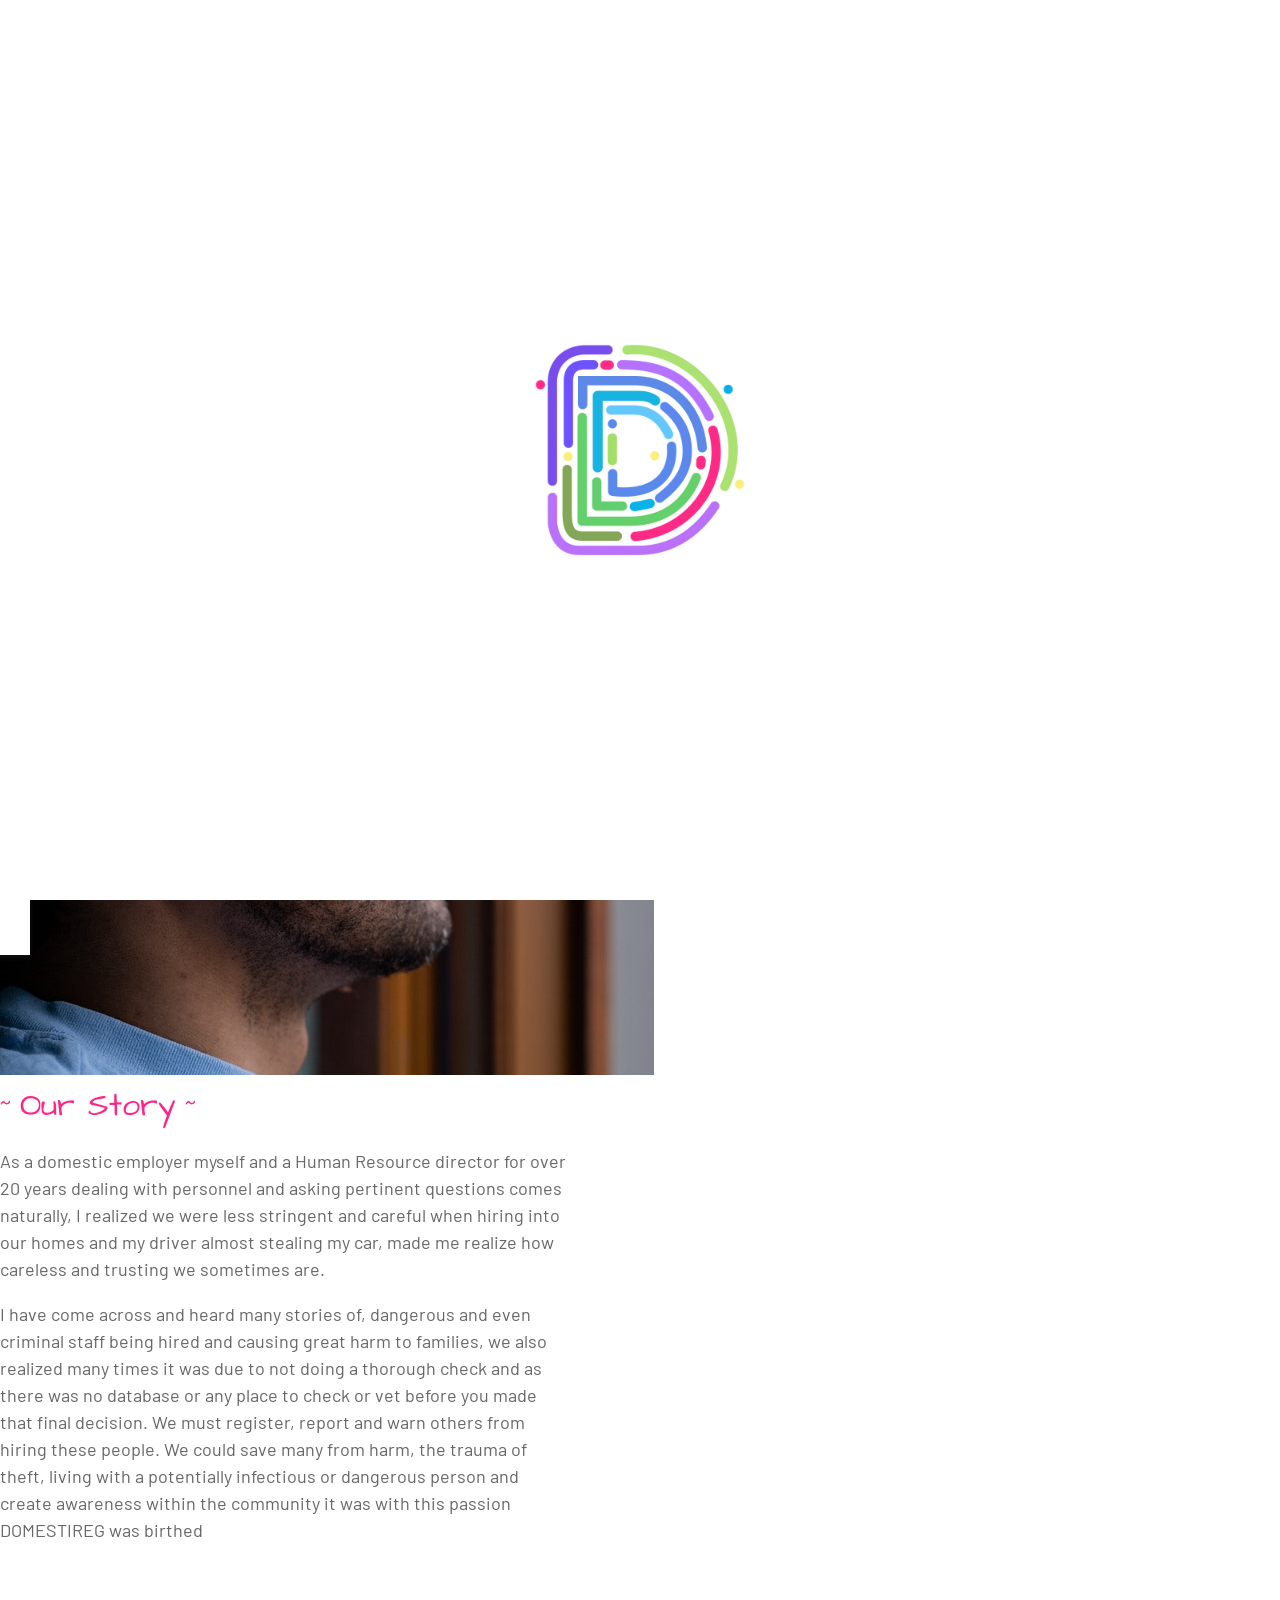
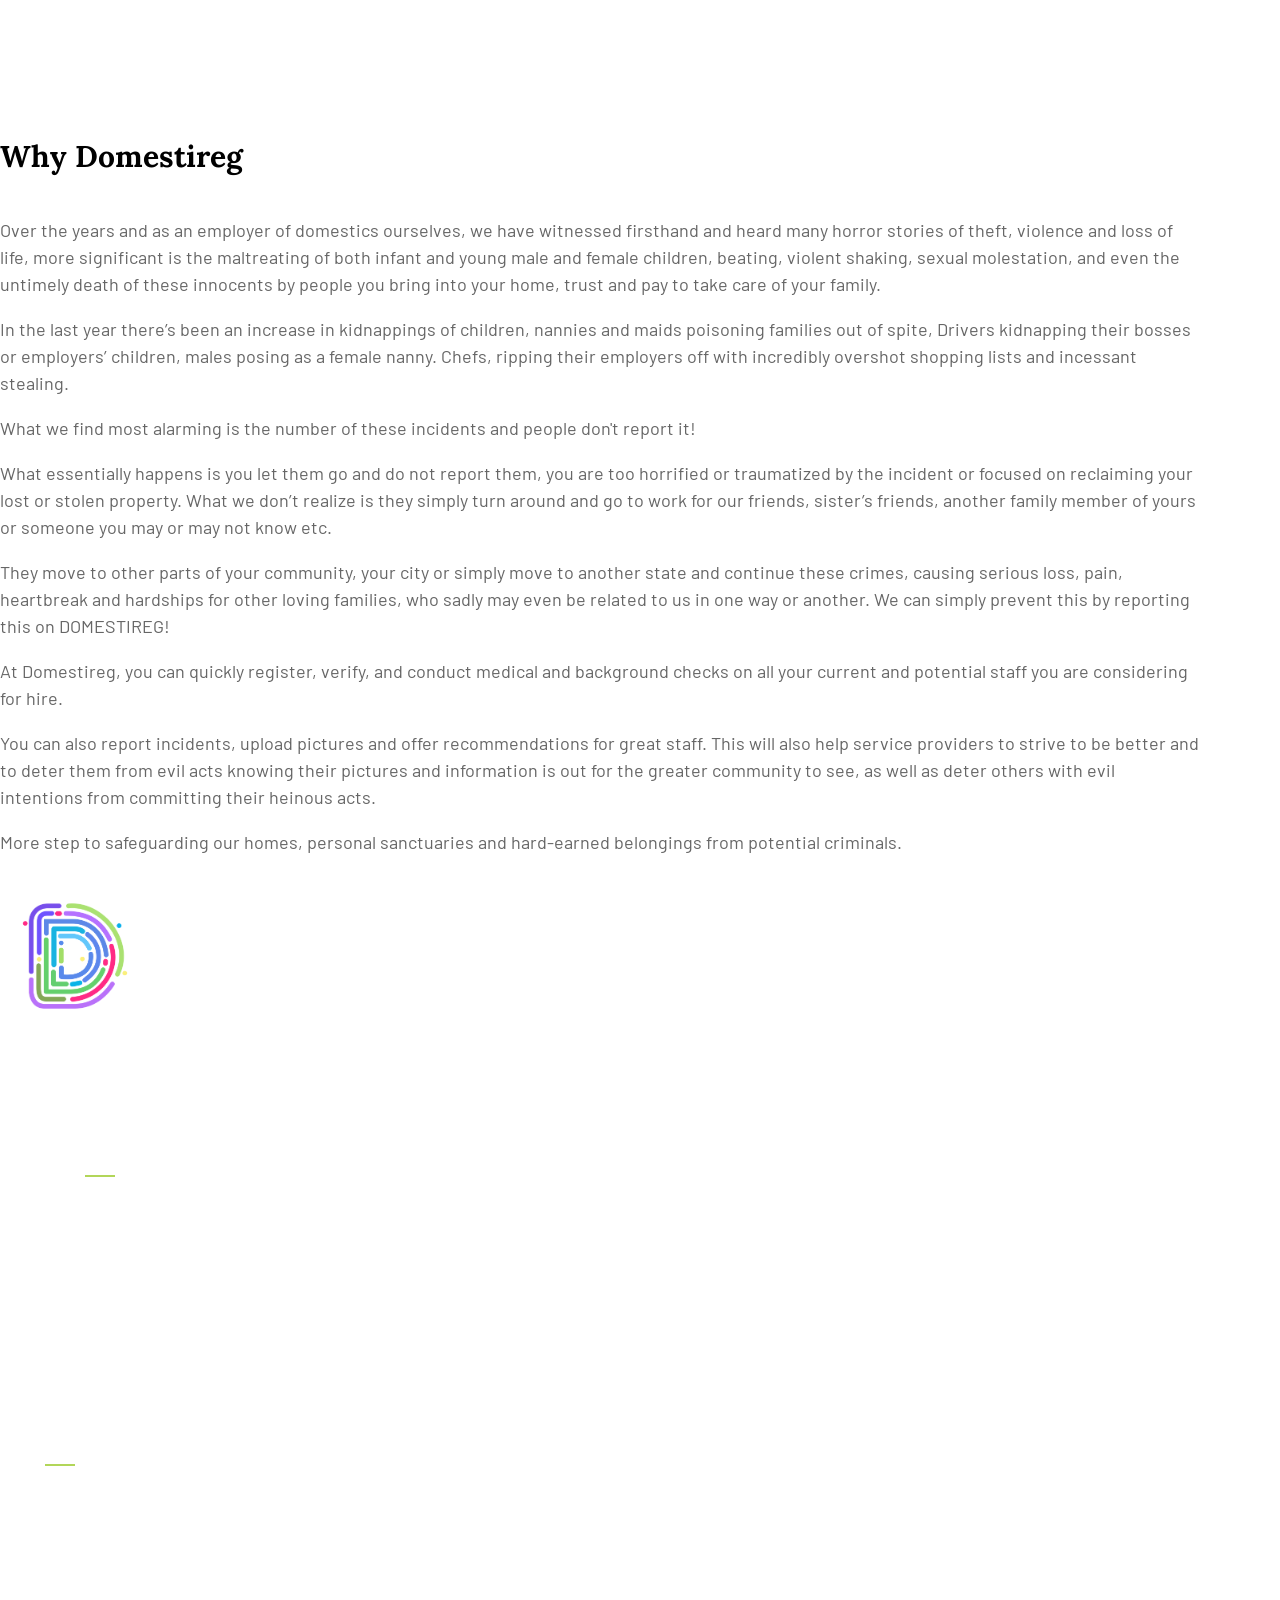
==== commit fa21c8e5: "Gbenga update v4.1" ====
--- a/about.html
+++ b/about.html
@@ -40,11 +40,11 @@
 						<div class="site-logo">
 							<a href="#"><img src="assets/img/logo/domestireg_logo.png" alt=""></a>
 						</div>
-						<ul class="menu-navigation left-nav ms-auto">
+						<ul class="menu-navigation left-nav me-auto">
 							<li><a href="index.html">Home</a></li>
-							<li><a href="about.html">About us</a></li>
+							<li><a href="about.html">About</a></li>
 							<!-- <li><a href="blog.html">Blog</a></li> -->
-							<li><a href="contact.html">Contact us</a></li>
+							<li><a href="contact.html">Contact</a></li>
 						</ul>
 						<!-- <ul class="menu-navigation nav-setup">
 							<li class="me-3"><a href="#">Login</a></li>
@@ -83,7 +83,7 @@
 		<!-- Mobile Content -->
 	</header>
 <!-- End of header section
-	============================================= -->			
+	============================================= -->		
 
 
 <!-- Start of Breadcrumb section
@@ -125,7 +125,7 @@
 		<div class="container">
 			<div class="or-about-content-1 position-relative">
 				<div class="or-about-img-1 position-absolute">
-					<img src="assets/img/about/our_story.png" alt="">
+					<img src="assets/img/about/owner-story.jpg" alt="">
 				</div>
 				<div class="or-about-text-area  d-flex justify-content-end">
 					<div class="or-about-img-text-wrapper-1">
@@ -201,7 +201,7 @@
 
 <!-- Start of Footer section
 	============================================= -->
-	<footer id="or-footer-1" class="or-footer-section-1 pt-5">
+	<footer id="or-footer-1" class="or-footer-section-1 pt-5" data-background="assets/img/bg/bg-footer-top.png">
 		<div class="or-footer-widget-wrapper-1">
 			<div class="container">
 				<div class="row">
@@ -250,12 +250,12 @@
 				</div>
 			</div>
 		</div>
-		<div class="or-footer-copyright text-center">
+		<div class="or-footer-copyright text-center" data-background="assets/img/bg/bg-footer-bottom.png">
 			<span>© 2021 Domestireg. All rights reserved.</span>
 		</div>
 	</footer>
 <!-- End of Footer section
-	============================================= -->	
+	============================================= -->
 
 
 	<!-- For Js Library -->
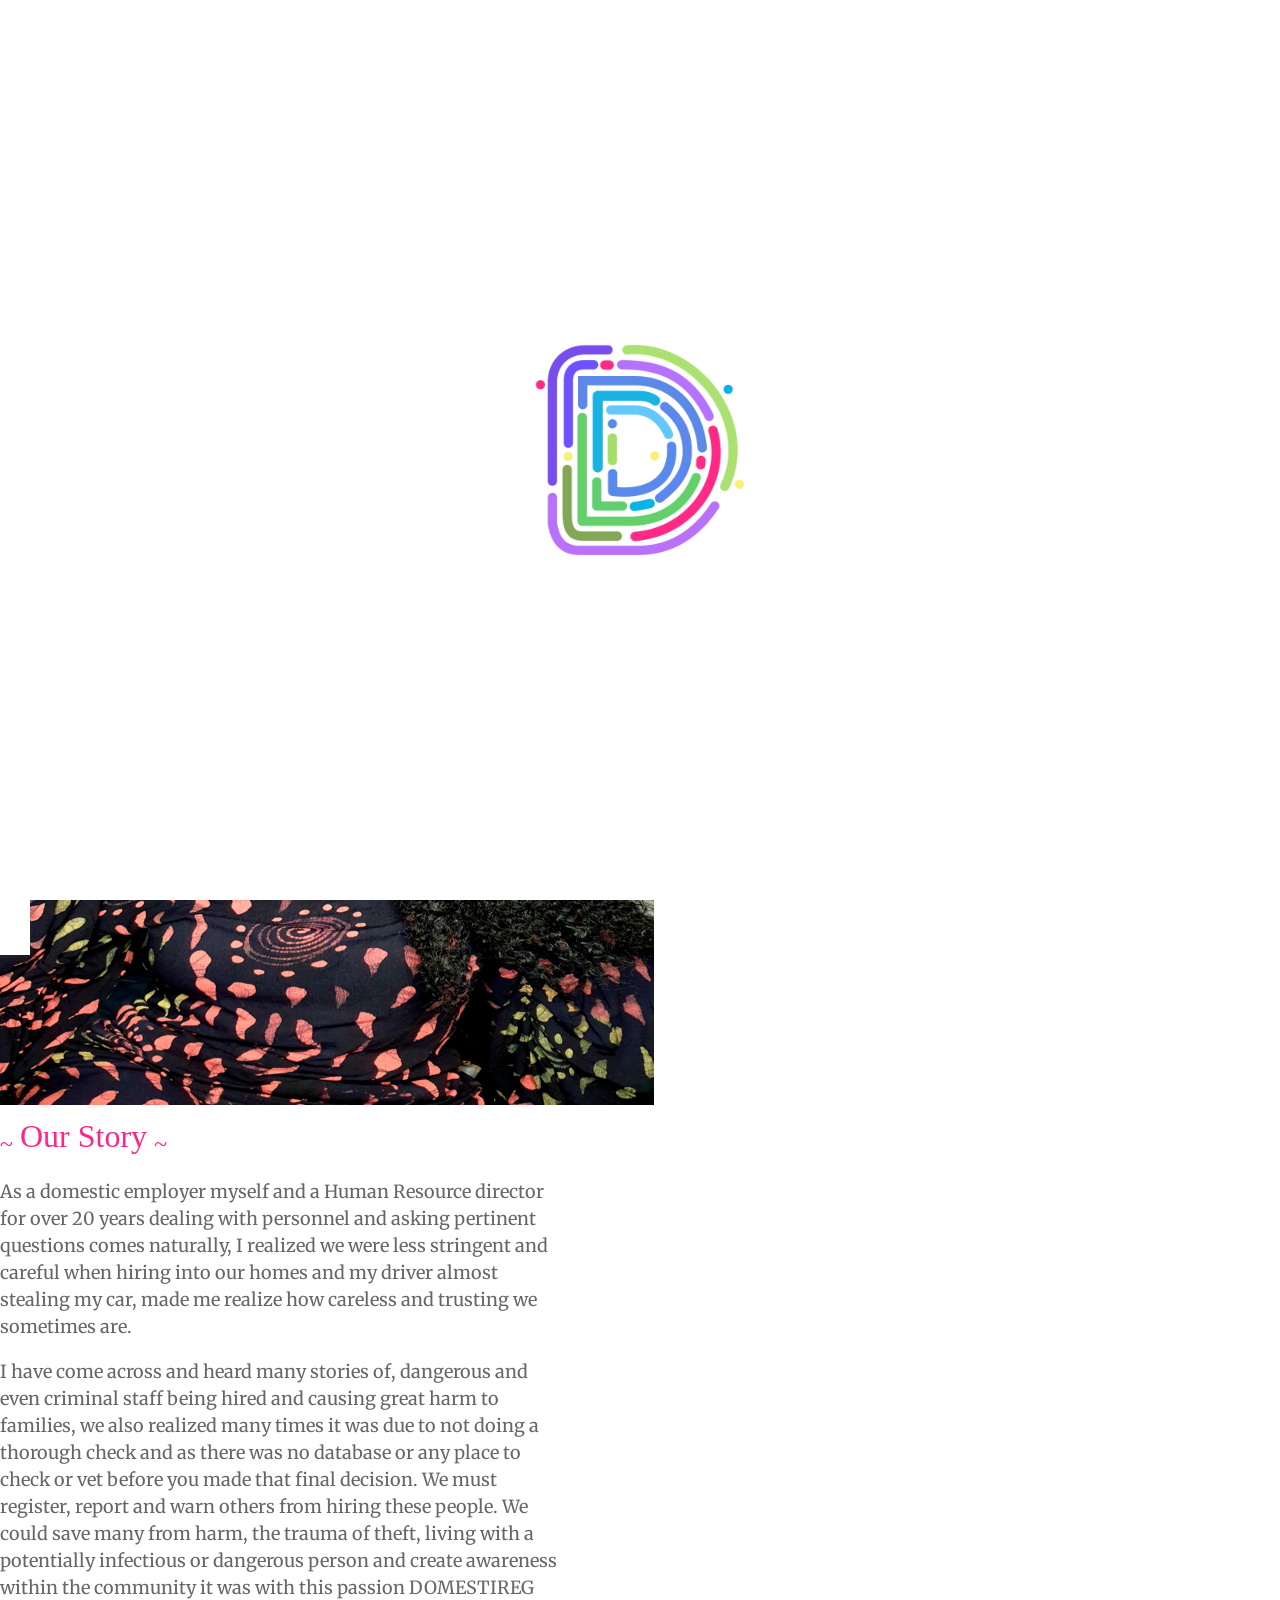
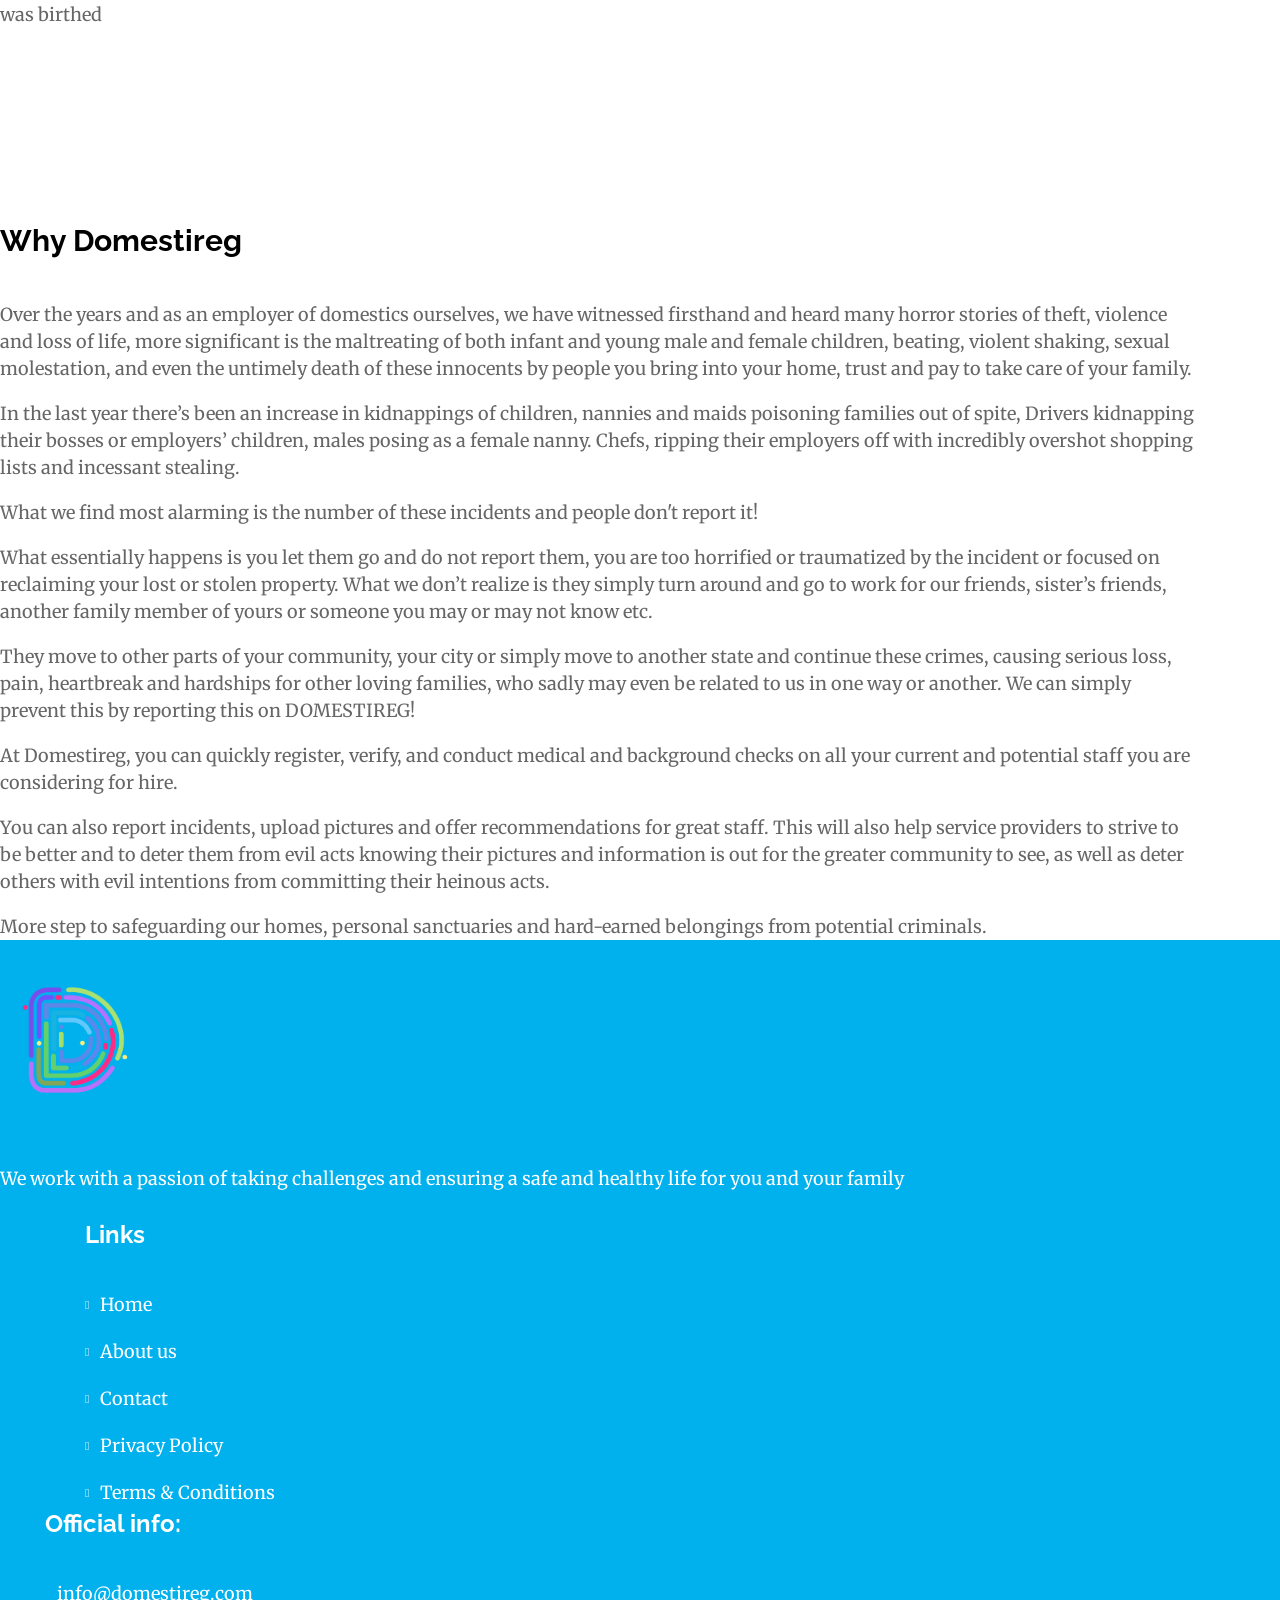
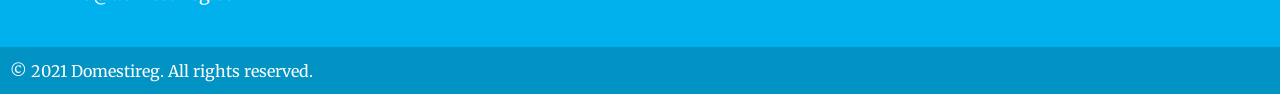
==== commit cdb32c62: "Gbenga update v4.2" ====
--- a/about.html
+++ b/about.html
@@ -40,11 +40,11 @@
 						<div class="site-logo">
 							<a href="#"><img src="assets/img/logo/domestireg_logo.png" alt=""></a>
 						</div>
-						<ul class="menu-navigation left-nav me-auto">
+						<ul class="menu-navigation left-nav ms-auto">
 							<li><a href="index.html">Home</a></li>
-							<li><a href="about.html">About</a></li>
+							<li><a href="about.html">About us</a></li>
 							<!-- <li><a href="blog.html">Blog</a></li> -->
-							<li><a href="contact.html">Contact</a></li>
+							<li><a href="contact.html">Contact us</a></li>
 						</ul>
 						<!-- <ul class="menu-navigation nav-setup">
 							<li class="me-3"><a href="#">Login</a></li>
@@ -71,9 +71,9 @@
 					<nav class="mobile-main-navigation  clearfix ul-li">
 						<ul id="m-main-nav" class="navbar-nav text-capitalize clearfix">
 							<li><a href="">Home</a></li>
-							<li><a href="about.html">About</a></li>
+							<li><a href="about.html">About us</a></li>
 							<li><a href="blog.html">Blog</a></li>
-							<li><a href="contact.html">Contact</a></li>
+							<li><a href="contact.html">Contact us</a></li>
 						</ul>
 					</nav>
 				</div>
@@ -125,7 +125,7 @@
 		<div class="container">
 			<div class="or-about-content-1 position-relative">
 				<div class="or-about-img-1 position-absolute">
-					<img src="assets/img/about/owner-story.jpg" alt="">
+					<img src="assets/img/about/our_story.png" alt="">
 				</div>
 				<div class="or-about-text-area  d-flex justify-content-end">
 					<div class="or-about-img-text-wrapper-1">
@@ -201,7 +201,7 @@
 
 <!-- Start of Footer section
 	============================================= -->
-	<footer id="or-footer-1" class="or-footer-section-1 pt-5" data-background="assets/img/bg/bg-footer-top.png">
+	<footer id="or-footer-1" class="or-footer-section-1 pt-5">
 		<div class="or-footer-widget-wrapper-1">
 			<div class="container">
 				<div class="row">
@@ -250,12 +250,12 @@
 				</div>
 			</div>
 		</div>
-		<div class="or-footer-copyright text-center" data-background="assets/img/bg/bg-footer-bottom.png">
+		<div class="or-footer-copyright text-center">
 			<span>© 2021 Domestireg. All rights reserved.</span>
 		</div>
 	</footer>
 <!-- End of Footer section
-	============================================= -->
+	============================================= -->		
 
 
 	<!-- For Js Library -->
--- a/assets/css/style.css
+++ b/assets/css/style.css
@@ -42,8 +42,15 @@
 /*=========
 Font load
 ===========*/
-@import url("https://fonts.googleapis.com/css2?family=Architects+Daughter&family=Barlow:wght@400;500;600;700;900&family=Lora:wght@400;500;600;700&display=swap");
-@import url("https://fonts.googleapis.com/css2?family=Poppins:ital,wght@0,400;0,500;0,600;0,700;1,700&display=swap");
+@import url("https://fonts.googleapis.com/css2?family=Merriweather:ital,wght@0,400;1,700&family=Raleway:wght@400;700&display=swap");
+body {
+  font-family: "Merriweather", sans-serif !important;
+}
+
+h1, h2, h3, h4, h5, h6 {
+  font-family: "Raleway", serif !important;
+}
+
 /*=========
 Color Code
 ===========*/
@@ -644,7 +651,7 @@
   text-align: right;
 }
 .organio-header-section.header-style-one .site-logo {
-  width: 200px;
+  width: 300px;
   margin: auto 0;
   padding-right: 16px;
 }
@@ -1128,7 +1135,7 @@
   transform: scaleY(0);
   transform-origin: 0 0 0;
   transition: all 220ms linear 0ms;
-  box-shadow: 0 18px 43px rgba(90, 90, 90, 0.14);
+  box-shadow: 0 18px 43px rgba(63, 61, 61, 0.14);
 }
 .or-category-menu .sub-category ul li {
   border: none;
@@ -5376,8 +5383,7 @@
   border: none;
   position: absolute;
   border-left: 2px solid #ececf0;
-  : 
-			background-color: transparent;
+  background-color: transparent;
 }
 .or-widget-wrap .or-cat-widget li {
   color: #223543;
@@ -6673,6 +6679,8 @@
 
 .or-footer-widget-wrapper-1 {
   padding-top: 25px;
+  padding-bottom: 25px;
+  background-color: #01b1ed;
 }
 
 .or-footer-widget .widget-title {
@@ -6690,7 +6698,7 @@
   content: "";
   height: 2px;
   position: absolute;
-  background-color: #b2d659;
+  background-color: #01b1ed;
 }
 .or-footer-widget .or-logo-widget {
   color: #fff;
@@ -6787,12 +6795,14 @@
 }
 
 .or-footer-copyright {
-  padding: 100px 0px 12px 0px;
+  background-color: #0193c4;
+  padding: 10px;
   background-position: top center;
   transition: background 0.3s, border 0.3s, border-radius 0.3s, box-shadow 0.3s;
 }
 .or-footer-copyright span {
   color: #fff;
+  font-size: 16px;
 }
 
 .or-footer-section-2 .or-footer-widget .or-logo-widget {
@@ -7609,7 +7619,6 @@
 
   .or-footer-section-1 {
     padding-top: 80px;
-    background-color: #0b2900;
     background-image: none !important;
   }
 
@@ -7871,6 +7880,7 @@
   padding: 24px 16px;
   font-size: 24px;
   color: #191919;
+  background-color: #fff;
 }
 #accordionExample .accordion-body {
   font-size: 17px;
@@ -7896,4 +7906,16 @@
 .about-icons i {
   color: #fff;
   font-size: 24px;
+}
+
+.carousel .carousel-item {
+  height: 500px;
+}
+
+.carousel-item img {
+  position: absolute;
+  object-fit: cover;
+  top: 0;
+  left: 0;
+  min-height: 500px;
 }
